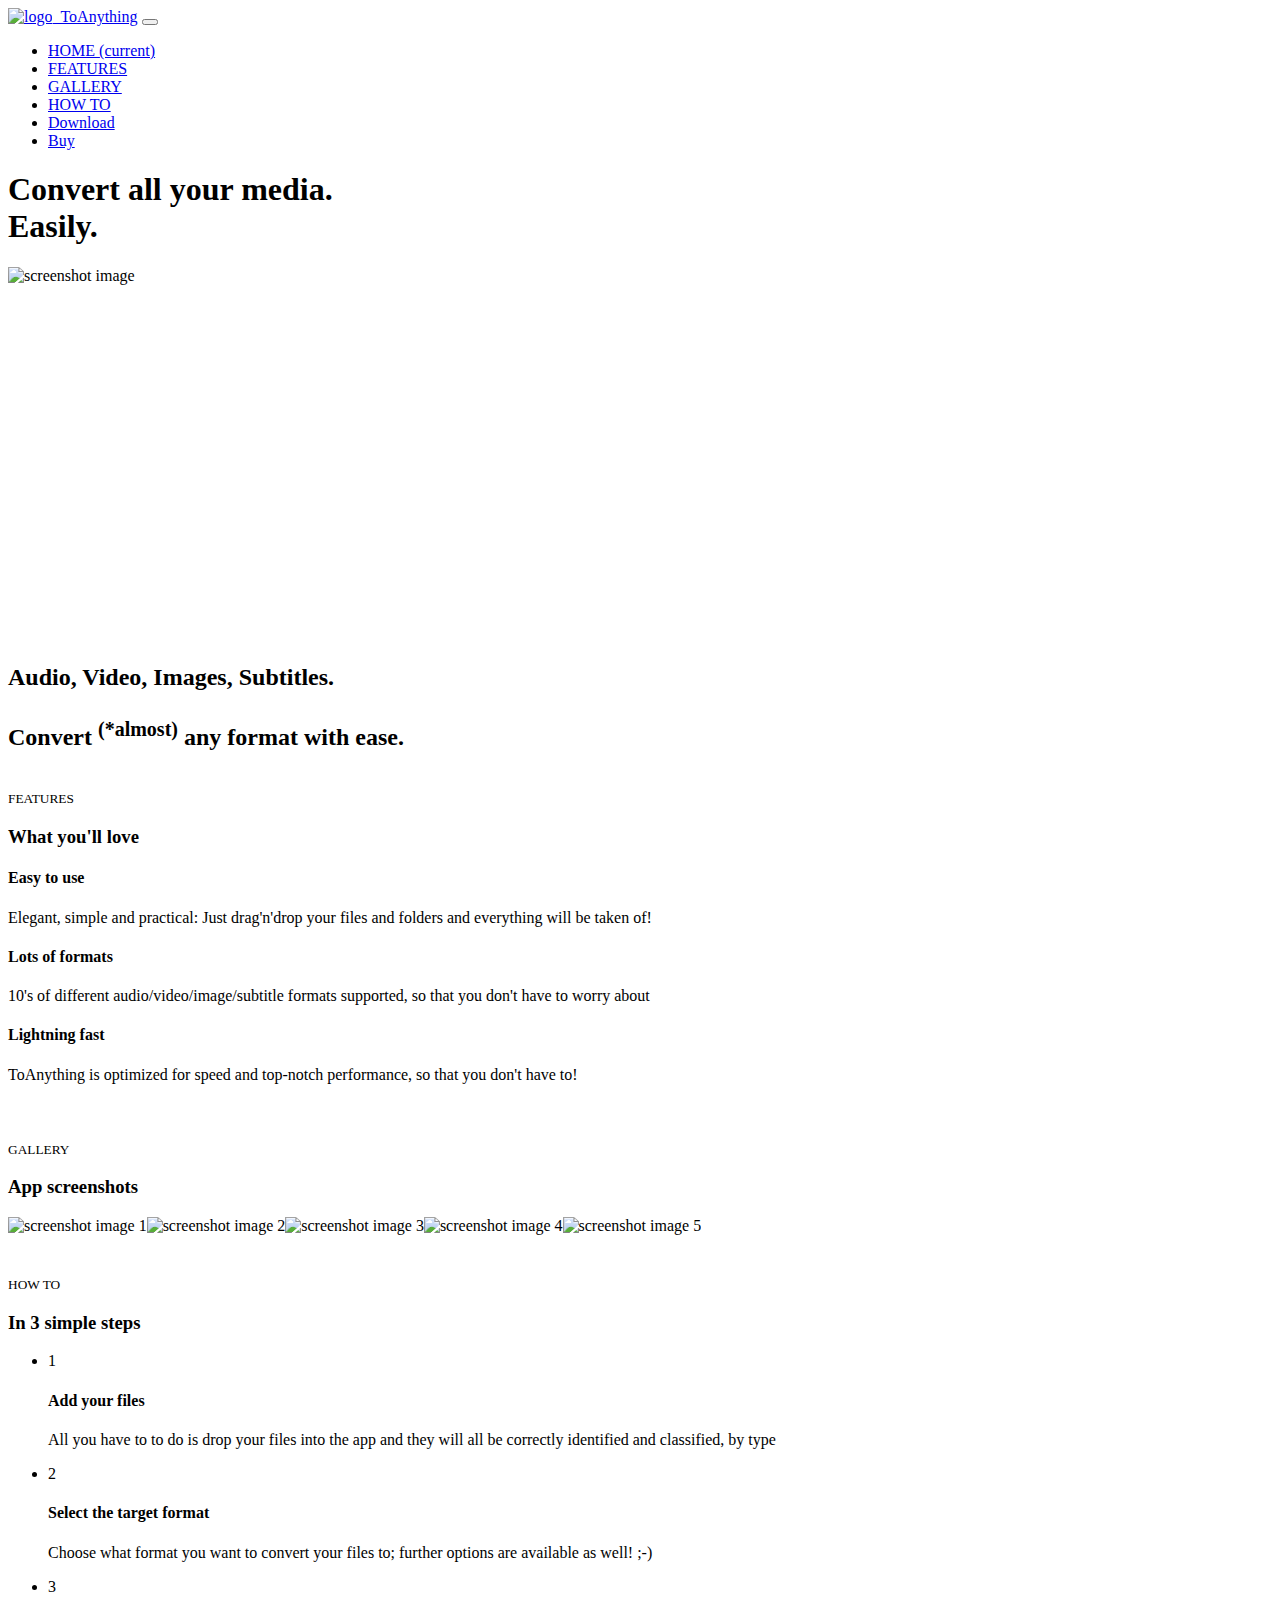
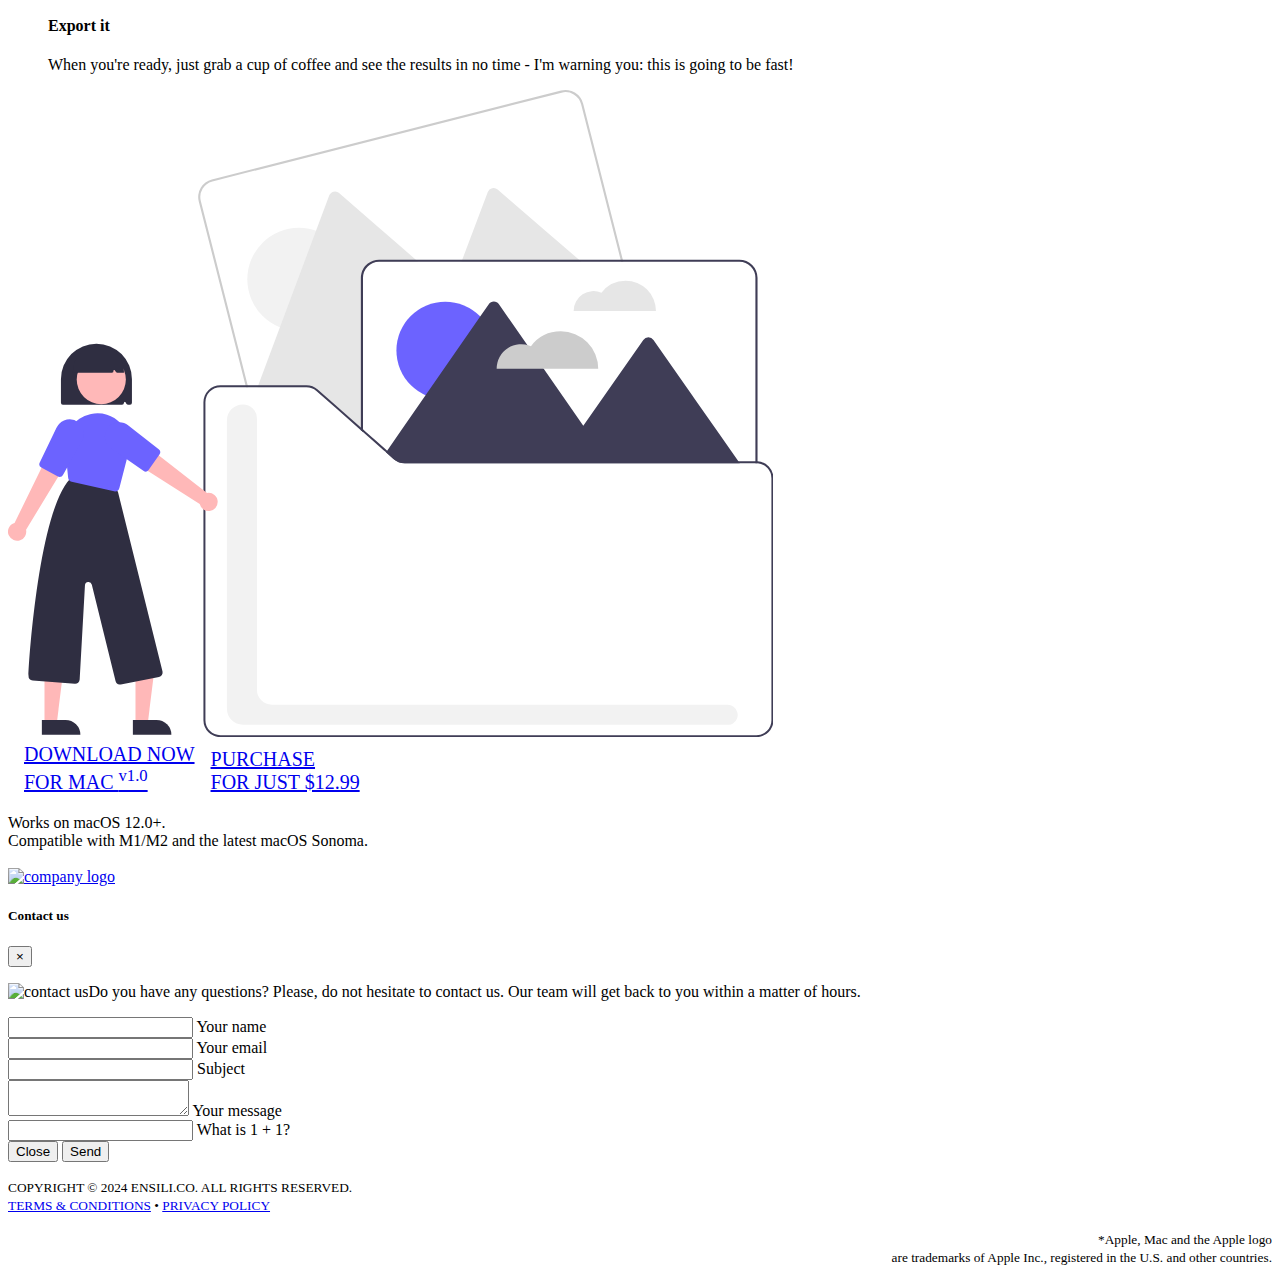
==== index.html @ 5aaa4fae "update" ====
<!doctype html><html lang="en"><title>ToAnything | Batch media converter for Mac</title><script type="application/ld+json">{
          "@context": "https://schema.org",
          "@type": "SoftwareApplication",
          "image": "https://toanything.app/images/logo.png",
          "name": "ToAnything",
          "operatingSystem": "macOS",
          "description" : "Batch media conversion for macOS, made easy.",
          "downloadURL" : "https://toanything.app/download",
          "applicationCategory": "UtilitiesApplication",
          "offers": {
            "@type": "Offer",
            "price": "12.99",
            "priceCurrency": "USD"
          }
        }</script><meta charset="utf-8"><meta name="viewport" content="width=device-width,initial-scale=1,shrink-to-fit=no"><meta name="description" content="Batch media conversion for macOS, made easy."><meta name="keywords" content="mac,media converter,audio converter,video converter,subtitle converter,macos"><link rel="canonical" href="https://toanything.app"><meta property="og:type" content="website"><meta property="og:url" content="https://toanything.app"><meta property="og:title" content="ToAnything | Batch media converter for Mac"><meta property="og:description" content="Batch media conversion for macOS, made easy."><meta property="og:image" content="https://toanything.app/images/thumbshot.png"><meta property="twitter:card" content="summary_large_image"><meta property="twitter:url" content="https://toanything.app"><meta property="twitter:title" content="ToAnything | Batch media converter for Mac"><meta property="twitter:description" content="Batch media conversion for macOS, made easy."><meta property="twitter:image" content="https://toanything.app/images/thumbshot.png"><link rel="apple-touch-icon" sizes="57x57" href="favico/apple-icon-57x57.png"><link rel="apple-touch-icon" sizes="60x60" href="favico/apple-icon-60x60.png"><link rel="apple-touch-icon" sizes="72x72" href="favico/apple-icon-72x72.png"><link rel="apple-touch-icon" sizes="76x76" href="favico/apple-icon-76x76.png"><link rel="apple-touch-icon" sizes="114x114" href="favico/apple-icon-114x114.png"><link rel="apple-touch-icon" sizes="120x120" href="favico/apple-icon-120x120.png"><link rel="apple-touch-icon" sizes="144x144" href="favico/apple-icon-144x144.png"><link rel="apple-touch-icon" sizes="152x152" href="favico/apple-icon-152x152.png"><link rel="apple-touch-icon" sizes="180x180" href="favico/apple-icon-180x180.png"><link rel="icon" type="image/png" sizes="192x192" href="favico/android-icon-192x192.png"><link rel="icon" type="image/png" sizes="32x32" href="favico/favicon-32x32.png"><link rel="icon" type="image/png" sizes="96x96" href="favico/favicon-96x96.png"><link rel="icon" type="image/png" sizes="16x16" href="favico/favicon-16x16.png"><link rel="manifest" href="manifest.json"><meta name="msapplication-TileColor" content="#ffffff"><meta name="msapplication-TileImage" content="favico/ms-icon-144x144.png"><meta name="theme-color" content="#ffffff"><link rel="dns-prefetch" href="//fonts.googleapis.com"><link href="https://fonts.googleapis.com/css?family=Rubik:300,400,500&display=swap" rel="stylesheet"><link href="https://cdn.jsdelivr.net/combine/npm/bootstrap@4.5.3/dist/css/bootstrap.min.css,npm/aos@2.3.4/dist/aos.css,gh/enSili-co/toanything@0.7/css/style.min.css" rel="stylesheet"><link href="https://cdn.jsdelivr.net/gh/enSili-co/toanything@0.7/css/themify-icons.css" rel="stylesheet"><style>.img-holder{padding-bottom:28.45%}.img-holder img{width:70.5%}</style><script async src="https://cdn.paddle.com/paddle/paddle.js" onload="Paddle.Setup({vendor:8559})"></script><script async src="https://www.googletagmanager.com/gtag/js?id=G-RWMY12FLNC"></script><script>function gtag(){dataLayer.push(arguments)}window.dataLayer=window.dataLayer||[],gtag("js",new Date),gtag("config","G-RWMY12FLNC")</script><body data-spy="scroll" data-target="#navbar" data-offset="50" data-aos-easing="ease-out-back" data-aos-duration="1000" data-aos-delay="0" data-aos-once="true"><div class="nav-menu fixed-top"><div class="container"><div class="row"><div class="col-md-12"><nav class="navbar navbar-dark navbar-expand-lg"><a class="navbar-brand" href="index.html"><img width="64" src="https://cdn.jsdelivr.net/gh/enSili-co/toanything@0.7/images/logo.png" class="img-fluid" alt="logo">&nbsp;&nbsp;ToAnything</a> <button class="navbar-toggler" type="button" data-toggle="collapse" data-target="#navbar" aria-controls="navbar" aria-expanded="false" aria-label="Toggle navigation"><span class="navbar-toggler-icon"></span></button><div class="collapse navbar-collapse" id="navbar"><ul class="navbar-nav ml-auto"><li class="nav-item"><a class="nav-link active" href="#home">HOME <span class="sr-only">(current)</span></a><li class="nav-item"><a class="nav-link" href="#features">FEATURES</a><li class="nav-item"><a class="nav-link" href="#gallery">GALLERY</a><li class="nav-item"><a class="nav-link" href="#how-to">HOW TO</a><li class="nav-item"><a href="/download" class="btn btn-outline-light my-3 my-sm-0 ml-lg-3">Download</a><li class="nav-item"><a class="btn btn-outline-light my-3 my-sm-0 ml-lg-3" target="_blank" href="NO">Buy</a></ul></div></nav></div></div></div></div><header class="bg-gradient" id="home"><div class="container mt-5 jumbo"><h1>Convert all your media.<br>Easily.</h1></div><div class="img-holder mt-3"><picture><source srcset="https://cdn.jsdelivr.net/gh/enSili-co/toanything@0.7/images/header.webp" type="image/webp"><source srcset="https://cdn.jsdelivr.net/gh/enSili-co/toanything@0.7/images/header.png" type="image/png"><img src="https://cdn.jsdelivr.net/gh/enSili-co/toanything@0.7/images/header.png" alt="screenshot image "></picture></div></header><div class="client-logos my-5 text-center"><div class="container text-center"><h2 class="middleman" data-aos="fade-down" data-aos-once="true" data-aos-duration="1200">Audio, Video, Images, Subtitles.<br><br>Convert <sup>(*almost)</sup> any format with ease.</h2><br><span class="ti-arrow-down gradient-fill" style="font-size:4em"></span></div></div><div class="section light-bg" id="features"><div class="container"><div class="section-title"><small>FEATURES</small><h3>What you'll love</h3></div><div class="row"><div class="col-12 col-lg-4"><div class="card features"><div class="card-body"><div class="media"><span class="ti-face-smile gradient-fill ti-3x mr-3"></span><div class="media-body"><h4 class="card-title">Easy to use</h4><p class="card-text">Elegant, simple and practical: Just drag'n'drop your files and folders and everything will be taken of!</div></div></div></div></div><div class="col-12 col-lg-4"><div class="card features"><div class="card-body"><div class="media"><span class="ti-palette gradient-fill ti-3x mr-3"></span><div class="media-body"><h4 class="card-title">Lots of formats</h4><p class="card-text">10's of different audio/video/image/subtitle formats supported, so that you don't have to worry about</div></div></div></div></div><div class="col-12 col-lg-4"><div class="card features"><div class="card-body"><div class="media"><span class="ti-export gradient-fill ti-3x mr-3"></span><div class="media-body"><h4 class="card-title">Lightning fast</h4><p class="card-text">ToAnything is optimized for speed and top-notch performance, so that you don't have to!</div></div></div></div></div></div></div></div><div class="section" id="gallery" style="padding:40px 0"><div class="container"><div class="section-title"><small>GALLERY</small><h3>App screenshots</h3></div><div class="img-gallery owl-carousel owl-theme"><picture><source srcset="https://cdn.jsdelivr.net/gh/enSili-co/toanything@0.7/images/screenshot1.webp" type="image/webp"><source srcset="https://cdn.jsdelivr.net/gh/enSili-co/toanything@0.7/images/screenshot1.png" type="image/png"><img loading="lazy" src="https://cdn.jsdelivr.net/gh/enSili-co/toanything@0.7/images/screenshot1.png" data-src="https://cdn.jsdelivr.net/gh/enSili-co/toanything@0.7/images/screenshot1.png" alt="screenshot image 1"></picture><picture><source srcset="https://cdn.jsdelivr.net/gh/enSili-co/toanything@0.7/images/screenshot2.webp" type="image/webp"><source srcset="https://cdn.jsdelivr.net/gh/enSili-co/toanything@0.7/images/screenshot2.png" type="image/png"><img loading="lazy" src="https://cdn.jsdelivr.net/gh/enSili-co/toanything@0.7/images/screenshot2.png" data-src="https://cdn.jsdelivr.net/gh/enSili-co/toanything@0.7/images/screenshot2.png" alt="screenshot image 2"></picture><picture><source srcset="https://cdn.jsdelivr.net/gh/enSili-co/toanything@0.7/images/screenshot3.webp" type="image/webp"><source srcset="https://cdn.jsdelivr.net/gh/enSili-co/toanything@0.7/images/screenshot3.png" type="image/png"><img loading="lazy" src="https://cdn.jsdelivr.net/gh/enSili-co/toanything@0.7/images/screenshot3.png" data-src="https://cdn.jsdelivr.net/gh/enSili-co/toanything@0.7/images/screenshot3.png" alt="screenshot image 3"></picture><picture><source srcset="https://cdn.jsdelivr.net/gh/enSili-co/toanything@0.7/images/screenshot4.webp" type="image/webp"><source srcset="https://cdn.jsdelivr.net/gh/enSili-co/toanything@0.7/images/screenshot4.png" type="image/png"><img loading="lazy" src="https://cdn.jsdelivr.net/gh/enSili-co/toanything@0.7/images/screenshot4.png" data-src="https://cdn.jsdelivr.net/gh/enSili-co/toanything@0.7/images/screenshot4.png" alt="screenshot image 4"></picture><picture><source srcset="https://cdn.jsdelivr.net/gh/enSili-co/toanything@0.7/images/screenshot5.webp" type="image/webp"><source srcset="https://cdn.jsdelivr.net/gh/enSili-co/toanything@0.7/images/screenshot5.png" type="image/png"><img loading="lazy" src="https://cdn.jsdelivr.net/gh/enSili-co/toanything@0.7/images/screenshot5.png" data-src="https://cdn.jsdelivr.net/gh/enSili-co/toanything@0.7/images/screenshot5.png" alt="screenshot image 5"></picture></div></div></div><div class="section light-bg" id="how-to" style="overflow-x:hidden"><div class="container"><div class="section-title"><small>HOW TO</small><h3>In 3 simple steps</h3></div><div class="row"><div class="col-md-8 d-flex align-items-center"><ul class="list-unstyled ui-steps"><li class="media" data-aos="fade-right" data-aos-once="true"><div class="circle-icon mr-4">1</div><div class="media-body"><h4 class="howtolist">Add your files</h4><p class="howtodescription">All you have to to do is drop your files into the app and they will all be correctly identified and classified, by type</div><li class="media my-4" data-aos="fade-left" data-aos-once="true"><div class="circle-icon mr-4">2</div><div class="media-body"><h4 class="howtolist">Select the target format</h4><p class="howtodescription">Choose what format you want to convert your files to; further options are available as well! ;-)</div><li class="media" data-aos="fade-right" data-aos-once="true"><div class="circle-icon mr-4">3</div><div class="media-body"><h4 class="howtolist">Export it</h4><p class="howtodescription">When you're ready, just grab a cup of coffee and see the results in no time - I'm warning you: this is going to be fast!</div></ul></div><div class="col-md-4 d-none d-sm-block"><svg xmlns="http://www.w3.org/2000/svg" data-name="Layer 1" width="765.43727" height="647.17292" viewBox="0 0 765.43727 647.17292" xmlns:xlink="http://www.w3.org/1999/xlink"><path d="M832.13856,296.07645l-13.04-51.28-18.33985-72.1-1.04-4.07v-.01l-7.25-28.51a18.1915,18.1915,0,0,0-22.08984-13.13l-48.18018,12.25-301.04,76.57a18.19159,18.19159,0,0,0-13.12989,22.09l10.39014,40.86,26.3999,103.79,9.93018,39.05.50976,2h2.2002l-.51026-2-9.48974-37.34v-.00994l-27.54-108.26-9.82031-38.61a16.06077,16.06077,0,0,1,11.59033-19.5l300.40967-76.41,48.80029-12.41a16.06072,16.06072,0,0,1,19.5,11.59l7.69971,30.26,1.04,4.11,17.82031,70.07,12.96973,51,.54,2.14h2.22022Z" transform="translate(-217.28137 -126.41354)" fill="#ccc"/><circle cx="290.8798" cy="189.32903" r="51.55746" fill="#f2f2f2"/><path d="M625.11854,296.07645l2.47021,2.14H588.3285a16.05763,16.05763,0,0,0-16.04,16.04V436.61649l-.56983,28.97-25.08984-22.44-2.3501.6-18.60009-16.41a14.96508,14.96508,0,0,0-9.91993-3.75H466.81873l.75-2,9.77979-26.13,55.45019-148.25,5.7002-15.23a6.1952,6.1952,0,0,1,9.85986-2.51l37.31006,32.37,21.96,19.06Z" transform="translate(-217.28137 -126.41354)" fill="#e6e6e6"/><path d="M788.35877,296.07645l2.48,2.14H670.69861l.81006-2.14,25.58985-67.55a6.19412,6.19412,0,0,1,9.84033-2.51l50.86963,43.78,2.93017,2.51Z" transform="translate(-217.28137 -126.41354)" fill="#e6e6e6"/><path d="M834.93013,317.06567A30.28061,30.28061,0,0,0,810.75,329.08913,19.93751,19.93751,0,0,0,782.9315,347.3982h82.33116A30.33247,30.33247,0,0,0,834.93013,317.06567Z" transform="translate(-217.28137 -126.41354)" fill="#e6e6e6"/><path d="M948.65858,296.07645H588.3285a18.22092,18.22092,0,0,0-17.63965,13.78v.01a18.134,18.134,0,0,0-.54,4.38995v152.3l1.16992,1.03.96973.86v-154.19a16.05763,16.05763,0,0,1,16.04-16.04H948.65858a16.051,16.051,0,0,1,16.04,16.04v185.33h1.02a10.38615,10.38615,0,0,1,1.12012.05v-185.38A18.20652,18.20652,0,0,0,948.65858,296.07645Z" transform="translate(-217.28137 -126.41354)" fill="#3f3d56"/><circle cx="437.28404" cy="260.53495" r="48.84677" fill="#6c63ff"/><path d="M949.05848,499.58646H614.02869a17.14841,17.14841,0,0,1-11.25-4.25l-7.52-6.63,1.14991-1.66,2.08007-3,90.29981-130.01,9.27-13.35a6.19679,6.19679,0,0,1,10.18017,0l28.18018,40.57v.01l16.58008,23.87,39.57959,56.98,60.03027-85.69a6.19713,6.19713,0,0,1,10.15967,0l38.51025,54.96,2.21,3.16,44.16993,63.04Z" transform="translate(-217.28137 -126.41354)" fill="#3f3d56"/><path d="M770.10068,367.71368a37.35918,37.35918,0,0,0-29.83262,14.83414,24.59823,24.59823,0,0,0-34.32153,22.58911h101.5774A37.42318,37.42318,0,0,0,770.10068,367.71368Z" transform="translate(-217.28137 -126.41354)" fill="#ccc"/><path d="M595.18885,485.96647l-12.43994-10.96-.03028-.01995-.04-.03-.02979-.03c-.39014-.28-.78027-.57-1.16016-.87006-.10009-.06994-.18994-.13995-.27978-.21-.05029-.04-.09033-.07-.14014-.11-.02-.01-.03027-.03-.05029-.04-.27979-.22-.56983-.45-.84961-.68-.14014-.1-.27-.21-.41016-.32-.37988-.31-.75976-.63-1.14013-.95-.39991-.34-.79981-.68-1.19971-1.03-.01025-.01-.03027-.02-.04-.03-.08008-.07-.15039-.14-.23-.2-.38037-.34-.76025-.68006-1.14014-1.04-.31982-.29-.64013-.59-.95019-.88-.29-.27-.58008-.54-.85987-.82995l-.06005-.06c-.21-.2-.41993-.41-.63965-.63-.21045-.2-.41016-.41-.61035-.62-.21-.2-.41016-.41-.6001-.62006l-.15967-.16-.05029-.05-1.92969-1.71v2.67l1.16992,1.03.96973.86,20.55029,18.12,1.92969,1.71.49023.43.46-.67.69-.99Zm298.65967,11.62c.03027.66.08008,1.33.12988,2h70.72021v-2Zm-298.65967-11.62-12.43994-10.96-.03028-.01995-.04-.03-.02979-.03c-.39014-.28-.78027-.57-1.16016-.87006-.10009-.06994-.18994-.13995-.27978-.21-.05029-.04-.09033-.07-.14014-.11-.02-.01-.03027-.03-.05029-.04-.27979-.22-.56983-.45-.84961-.68-.14014-.1-.27-.21-.41016-.32-.37988-.31-.75976-.63-1.14013-.95-.39991-.34-.79981-.68-1.19971-1.03-.01025-.01-.03027-.02-.04-.03-.08008-.07-.15039-.14-.23-.2-.38037-.34-.76025-.68006-1.14014-1.04-.31982-.29-.64013-.59-.95019-.88-.29-.27-.58008-.54-.85987-.82995l-.06005-.06c-.21-.2-.41993-.41-.63965-.63-.21045-.2-.41016-.41-.61035-.62-.21-.2-.41016-.41-.6001-.62006l-.15967-.16-.05029-.05-1.92969-1.71v2.67l1.16992,1.03.96973.86,20.55029,18.12,1.92969,1.71.49023.43.46-.67.69-.99Zm352.46973,11.62H893.84852c.03027.66.08008,1.33.12988,2h55.08008Zm-352.46973-11.62-12.43994-10.96-.03028-.01995-.04-.03-.02979-.03c-.39014-.28-.78027-.57-1.16016-.87006-.10009-.06994-.18994-.13995-.27978-.21-.05029-.04-.09033-.07-.14014-.11-.02-.01-.03027-.03-.05029-.04-.27979-.22-.56983-.45-.84961-.68-.14014-.1-.27-.21-.41016-.32-.37988-.31-.75976-.63-1.14013-.95-.39991-.34-.79981-.68-1.19971-1.03-.01025-.01-.03027-.02-.04-.03-.08008-.07-.15039-.14-.23-.2-.38037-.34-.76025-.68006-1.14014-1.04-.31982-.29-.64013-.59-.95019-.88-.29-.27-.58008-.54-.85987-.82995l-.06005-.06c-.21-.2-.41993-.41-.63965-.63-.21045-.2-.41016-.41-.61035-.62-.21-.2-.41016-.41-.6001-.62006l-.15967-.16-.05029-.05-1.92969-1.71v2.67l1.16992,1.03.96973.86,20.55029,18.12,1.92969,1.71.49023.43.46-.67.69-.99Zm-48.56006-42.82-19.62988-17.31a16.97377,16.97377,0,0,0-11.24024-4.25H456.94861l.51026,2h58.2998a14.96508,14.96508,0,0,1,9.91993,3.75l18.60009,16.41,25.87012,22.81v-2.67Zm420.21,54.48c-.37012-.03-.74023-.04-1.12012-.04H614.02869a14.94465,14.94465,0,0,1-9.31006-3.24c-.21-.16-.41015-.33-.60986-.51l-6.98-6.16-.72021-.63-1.21973-1.08-12.43994-10.96-.03028-.01995-.04-.03-.02979-.03-8.31006-7.34-2.05029-1.81-.15967-.13-.05029-.05-1.92969-1.71-23.52-20.74-19.62988-17.31a16.97377,16.97377,0,0,0-11.24024-4.25h-86.04a17.02412,17.02412,0,0,0-17,17v318a17.02411,17.02411,0,0,0,17,17h536a17.0241,17.0241,0,0,0,17-17v-242A17.02788,17.02788,0,0,0,966.83875,497.62644Zm13.87988,258.96a15.01828,15.01828,0,0,1-15,15h-536a15.01828,15.01828,0,0,1-15-15v-318a15.01828,15.01828,0,0,1,15-15h86.04a14.96508,14.96508,0,0,1,9.91993,3.75l18.60009,16.41,25.87012,22.81,1.16992,1.03.96973.86,20.55029,18.12,1.92969,1.71.49023.43,7.52,6.63a17.14841,17.14841,0,0,0,11.25,4.25H965.71863a10.38615,10.38615,0,0,1,1.12012.05,15.01154,15.01154,0,0,1,13.87988,14.95Zm-385.52978-270.62-12.43994-10.96-.03028-.01995-.04-.03-.02979-.03c-.39014-.28-.78027-.57-1.16016-.87006-.10009-.06994-.18994-.13995-.27978-.21-.05029-.04-.09033-.07-.14014-.11-.02-.01-.03027-.03-.05029-.04-.27979-.22-.56983-.45-.84961-.68-.14014-.1-.27-.21-.41016-.32-.37988-.31-.75976-.63-1.14013-.95-.39991-.34-.79981-.68-1.19971-1.03-.01025-.01-.03027-.02-.04-.03-.08008-.07-.15039-.14-.23-.2-.38037-.34-.76025-.68006-1.14014-1.04-.31982-.29-.64013-.59-.95019-.88-.29-.27-.58008-.54-.85987-.82995l-.06005-.06c-.21-.2-.41993-.41-.63965-.63-.21045-.2-.41016-.41-.61035-.62-.21-.2-.41016-.41-.6001-.62006l-.15967-.16-.05029-.05-1.92969-1.71v2.67l1.16992,1.03.96973.86,20.55029,18.12,1.92969,1.71.49023.43.46-.67.69-.99Zm298.65967,11.62c.03027.66.08008,1.33.12988,2h70.72021v-2Zm-298.65967-11.62-12.43994-10.96-.03028-.01995-.04-.03-.02979-.03c-.39014-.28-.78027-.57-1.16016-.87006-.10009-.06994-.18994-.13995-.27978-.21-.05029-.04-.09033-.07-.14014-.11-.02-.01-.03027-.03-.05029-.04-.27979-.22-.56983-.45-.84961-.68-.14014-.1-.27-.21-.41016-.32-.37988-.31-.75976-.63-1.14013-.95-.39991-.34-.79981-.68-1.19971-1.03-.01025-.01-.03027-.02-.04-.03-.08008-.07-.15039-.14-.23-.2-.38037-.34-.76025-.68006-1.14014-1.04-.31982-.29-.64013-.59-.95019-.88-.29-.27-.58008-.54-.85987-.82995l-.06005-.06c-.21-.2-.41993-.41-.63965-.63-.21045-.2-.41016-.41-.61035-.62-.21-.2-.41016-.41-.6001-.62006l-.15967-.16-.05029-.05-1.92969-1.71v2.67l1.16992,1.03.96973.86,20.55029,18.12,1.92969,1.71.49023.43.46-.67.69-.99Zm0,0-12.43994-10.96-.03028-.01995-.04-.03-.02979-.03c-.39014-.28-.78027-.57-1.16016-.87006-.10009-.06994-.18994-.13995-.27978-.21-.05029-.04-.09033-.07-.14014-.11-.02-.01-.03027-.03-.05029-.04-.27979-.22-.56983-.45-.84961-.68-.14014-.1-.27-.21-.41016-.32-.37988-.31-.75976-.63-1.14013-.95-.39991-.34-.79981-.68-1.19971-1.03-.01025-.01-.03027-.02-.04-.03-.08008-.07-.15039-.14-.23-.2-.38037-.34-.76025-.68006-1.14014-1.04-.31982-.29-.64013-.59-.95019-.88-.29-.27-.58008-.54-.85987-.82995l-.06005-.06c-.21-.2-.41993-.41-.63965-.63-.21045-.2-.41016-.41-.61035-.62-.21-.2-.41016-.41-.6001-.62006l-.15967-.16-.05029-.05-1.92969-1.71v2.67l1.16992,1.03.96973.86,20.55029,18.12,1.92969,1.71.49023.43.46-.67.69-.99Zm352.46973,11.62H893.84852c.03027.66.08008,1.33.12988,2h55.08008Z" transform="translate(-217.28137 -126.41354)" fill="#3f3d56"/><path d="M270.21863,439.18607V415.58646a35.5,35.5,0,0,1,71,0v23.59961a1.90257,1.90257,0,0,1-1.90039,1.90039h-2.13379a1.90234,1.90234,0,0,1-1.73657-1.12891l-.50586-1.13769a.90063.90063,0,0,0-1.72339.36621,1.90257,1.90257,0,0,1-1.90039,1.90039H272.119A1.90258,1.90258,0,0,1,270.21863,439.18607Z" transform="translate(-217.28137 -126.41354)" fill="#2f2e41"/><polygon points="127.488 633.487 139.748 633.487 145.58 586.199 127.486 586.2 127.488 633.487" fill="#ffb8b8"/><path d="M342.14225,756.39728H380.673a0,0,0,0,1,0,0v14.88687a0,0,0,0,1,0,0H357.0291a14.88686,14.88686,0,0,1-14.88686-14.88686v0A0,0,0,0,1,342.14225,756.39728Z" transform="translate(505.56872 1401.2514) rotate(179.99738)" fill="#2f2e41"/><polygon points="36.488 633.487 48.748 633.487 54.58 586.199 36.486 586.2 36.488 633.487" fill="#ffb8b8"/><path d="M251.14225,756.39728H289.673a0,0,0,0,1,0,0v14.88687a0,0,0,0,1,0,0H266.0291a14.88686,14.88686,0,0,1-14.88686-14.88686v0a0,0,0,0,1,0,0Z" transform="translate(323.56872 1401.25555) rotate(179.99738)" fill="#2f2e41"/><path d="M324.82215,717.50345l-23.70532-96.35058a3.5,3.5,0,0,0-6.89307.6416l-5.27685,94.23047a4.4998,4.4998,0,0,1-4.85181,4.23242l-42.14771-3.37109a4.4965,4.4965,0,0,1-4.13964-4.60059c.55493-20.73242,11.167-165.373,41.43481-196.99023a4.48253,4.48253,0,0,1,4.17407-1.24122l40.42041,11.001a4.51181,4.51181,0,0,1,3.428,3.39551l44.53467,179.50976a4.49984,4.49984,0,0,1-3.52564,5.40723l-38.21777,7.47656a4.49311,4.49311,0,0,1-5.23413-3.34082Z" transform="translate(-217.28137 -126.41354)" fill="#2f2e41"/><circle cx="93.28766" cy="289.59024" r="24.56103" fill="#ffb8b8"/><path d="M323.32874,527.72611l-42.40552-9.51953a4.494,4.494,0,0,1-3.4917-3.93946l-2.94946-29.22558a32.01247,32.01247,0,0,1,24.89038-34.502q.51049-.1128,1.01978-.21875h.00024a31.4633,31.4633,0,0,1,29.344,9.19921,32.00291,32.00291,0,0,1,7.8916,30.2627l-8.95655,34.67773a4.47751,4.47751,0,0,1-4.34008,3.377A4.5944,4.5944,0,0,1,323.32874,527.72611Z" transform="translate(-217.28137 -126.41354)" fill="#6c63ff"/><path d="M218.19174,572.04011a9.07777,9.07777,0,0,1,5.64894-12.72182l30.69314-62.72552,15.83345,11.7907-35.034,57.7625a9.12691,9.12691,0,0,1-17.14157,5.89414Z" transform="translate(-217.28137 -126.41354)" fill="#ffb8b8"/><path d="M426.98517,538.28008a9.07768,9.07768,0,0,0-10.67255-8.936l-55.17218-42.80877-9.02616,17.557,56.88493,36.4416a9.12692,9.12692,0,0,0,17.986-2.25381Z" transform="translate(-217.28137 -126.41354)" fill="#ffb8b8"/><path d="M269.00545,513.40052a3.70491,3.70491,0,0,1-1.7854-.459L250.599,503.80579a3.72282,3.72282,0,0,1-1.56152-4.877l16.74218-34.791a14.7397,14.7397,0,0,1,7.48731-7.29883,14.3368,14.3368,0,0,1,14.51855,1.99122,13.67253,13.67253,0,0,1,3.74732,4.54492,14.2798,14.2798,0,0,1-.1626,13.59765l-19.09937,34.50879A3.73029,3.73029,0,0,1,269.00545,513.40052Z" transform="translate(-217.28137 -126.41354)" fill="#6c63ff"/><path d="M352.66684,507.27182l-32.34064-22.5771a14.27982,14.27982,0,0,1-6.132-12.13761,13.67257,13.67257,0,0,1,1.3639-5.73048,14.33678,14.33678,0,0,1,12.15947-8.17928,14.7397,14.7397,0,0,1,9.93588,3.25746L368.00186,485.773a3.72283,3.72283,0,0,1,.74487,5.06638l-10.90214,15.51986a3.72688,3.72688,0,0,1-5.17775.91258Z" transform="translate(-217.28137 -126.41354)" fill="#6c63ff"/><path d="M282.21863,407.58646a25.5,25.5,0,0,1,51,0v1.5h-6.60205a1.69326,1.69326,0,0,1-1.37475-.707l-1.199-1.67773a.6893.6893,0,0,0-1.24536.48535,1.68915,1.68915,0,0,1-1.67651,1.89941H282.21863Z" transform="translate(-217.28137 -126.41354)" fill="#2f2e41"/><path d="M938.2992,761.08646H452.13807A15.93753,15.93753,0,0,1,436.21863,745.167V456.73587a15.93753,15.93753,0,0,1,15.91944-15.91943A14.09637,14.09637,0,0,1,466.21863,454.897v271.27a14.93639,14.93639,0,0,0,14.91944,14.91943H936.65735a10.12544,10.12544,0,0,1,9.91529,7.5874,9.72,9.72,0,0,1-4.30689,11.18457A7.595,7.595,0,0,1,938.2992,761.08646Z" transform="translate(-217.28137 -126.41354)" fill="#f2f2f2"/></svg></div></div></div></div><div class="section bg-gradient" style="padding:2px 0!important"><div class="container"><div class="call-to-action"><div class="my-4"><a href="/download" class="btn btn-light magicbutton" style="display:inline-flex"><i class="ti-apple ti-4x" style="margin-right:1rem;vertical-align:text-bottom"></i><div style="text-align:left;font-size:1.25em"><span class="upper">DOWNLOAD NOW</span><br><span class="lower">FOR MAC&nbsp;<sup>v1.0</sup></span></div></a><a class="btn btn-light magicbutton" style="display:inline-flex" target="_blank" href="NO"><i class="ti-shopping-cart ti-4x" style="margin-right:1rem;vertical-align:text-bottom"></i><div style="text-align:left;font-size:1.25em"><span class="upper">PURCHASE</span><br><span class="lower">FOR JUST $12.99</span></div></a></div><p class="text-primary">Works on macOS 12.0+.<br>Compatible with M1/M2 and the latest macOS Sonoma.</div></div></div><div class="light-bg py-5" id="contactbar"><div class="container"><div class="row"><div class="col-lg-6 text-center text-lg-left"><a href="https://ensili.co"><picture><source srcset="https://cdn.jsdelivr.net/gh/enSili-co/toanything@0.7/images/ensilico.webp" type="image/webp"><source srcset="https://cdn.jsdelivr.net/gh/enSili-co/toanything@0.7/images/ensilico.png" type="image/png"><img width="200" src="https://cdn.jsdelivr.net/gh/enSili-co/toanything@0.7/images/ensilico.png" alt="company logo"></picture></a></div><div class="col-lg-6"><div class="social-icons"><a href="https://twitter.com/ensili_co" rel="noreferrer" aria-label="Twitter" target="_blank" class="twitter"><span class="ti-twitter-alt"></span></a> <a href="https://github.com/enSili-co/toanything" rel="noreferrer" aria-label="GitHub" target="_blank" class="github"><span class="ti-github"></span></a></div></div></div></div></div><div id="contact" class="modal fade" tabindex="-1"><div class="modal-dialog modal-dialog-centered modal-dialog-scrollable"><div class="modal-content"><div class="modal-header"><h5 class="modal-title" style="font-weight:600">Contact us</h5><button type="button" class="close" data-dismiss="modal" aria-label="Close"><span aria-hidden="true">&times;</span></button></div><div class="modal-body"><p class="text-left w-responsive mx-auto mb-5"><picture><source srcset="https://cdn.jsdelivr.net/gh/enSili-co/toanything@0.7/images/contactus.webp" type="image/webp"><source srcset="https://cdn.jsdelivr.net/gh/enSili-co/toanything@0.7/images/contactus.png" type="image/png"><img loading="lazy" class="float-left" width="50%" src="https://cdn.jsdelivr.net/gh/enSili-co/toanything@0.7/images/contactus.png" data-src="https://cdn.jsdelivr.net/gh/enSili-co/toanything@0.7/images/contactus.png" alt="contact us"></picture>Do you have any questions? Please, do not hesitate to contact us. Our team will get back to you within a matter of hours.<div class="row"><div class="col-md-12"><form id="coform" name="coform" action="#" method="POST"><div class="row"><div class="col-md-6"><div class="md-form mb-0"><input id="name" name="name" class="form-control"> <label for="name" class="">Your name</label></div></div><div class="col-md-6"><div class="md-form mb-0"><input id="email" name="email" class="form-control"> <label for="email" class="">Your email</label></div></div></div><div class="row"><div class="col-md-12"><div class="md-form mb-0"><input id="subject" name="subject" class="form-control"> <label for="subject" class="">Subject</label></div></div></div><div class="row"><div class="col-md-12"><div class="md-form"><textarea type="text" id="message" name="message" rows="2" class="form-control md-textarea"></textarea> <label for="message">Your message</label></div></div></div><div class="row"><div class="col-md-12"><div class="md-form mb-0"><input id="whatis" name="whatis" class="form-control"> <label id="whatis-label" for="whatis" class="">What is</label></div></div></div></form></div></div></div><div class="modal-footer"><button type="button" class="btn btn-secondary" data-dismiss="modal">Close</button> <button id="sendButton" type="button" class="btn btn-primary" onclick="sendEmail()">Send</button>&nbsp;<span id="sending" class="rotating"><i class="ti-reload"></i></span><span id="sent"><i class="ti-check"></i></span></div></div></div></div><script>window.addEventListener("load",function(n){window.num1=Math.floor(3*Math.random())+1,window.num2=Math.floor(3*Math.random())+1,document.getElementById("whatis-label").textContent=`What is ${num1} + ${num2}?`,window.numSum=window.num1+window.num2}),window.sendEmail=function(){window.numSum==parseInt($("#whatis").val())?($("#whatis").removeClass("has-error"),$("#sending").css("display","inline-block"),$("#sendButton").css("display","none"),$.ajax({type:"post",url:"liam.php",data:$("form").serialize()+"&validated=1",success:function(){$("#sending").css("display","none"),$("#sent").css("display","inline-block")}})):$("#whatis").addClass("has-error")}</script><footer class="my-5 text-center"><div class="container" style="text-align:left"><div class="row"><div class="col-lg-6"><p class="mb-2 copyrightable"><small>COPYRIGHT © 2024 ENSILI.CO. ALL RIGHTS RESERVED.<br><a href="/tos.html">TERMS &amp; CONDITIONS</a> &bull; <a href="/privacy.html">PRIVACY POLICY</a></small></div><div class="col-lg-6 trademarks" style="text-align:right"><small>*Apple, Mac and the Apple logo<br>are trademarks of Apple Inc., registered in the U.S. and other countries.</small></div></div></div></footer><script src="https://cdn.jsdelivr.net/combine/npm/jquery@3.5.1/dist/jquery.min.js,npm/bootstrap@4.5.3/dist/js/bootstrap.bundle.min.js,npm/owl.carousel@2.3.4/dist/owl.carousel.min.js,npm/aos@2.3.4/dist/aos.min.js,gh/enSili-co/toanything@0.7/js/script.min.js" crossorigin="anonymous"></script><script>function doBuy(){}</script>
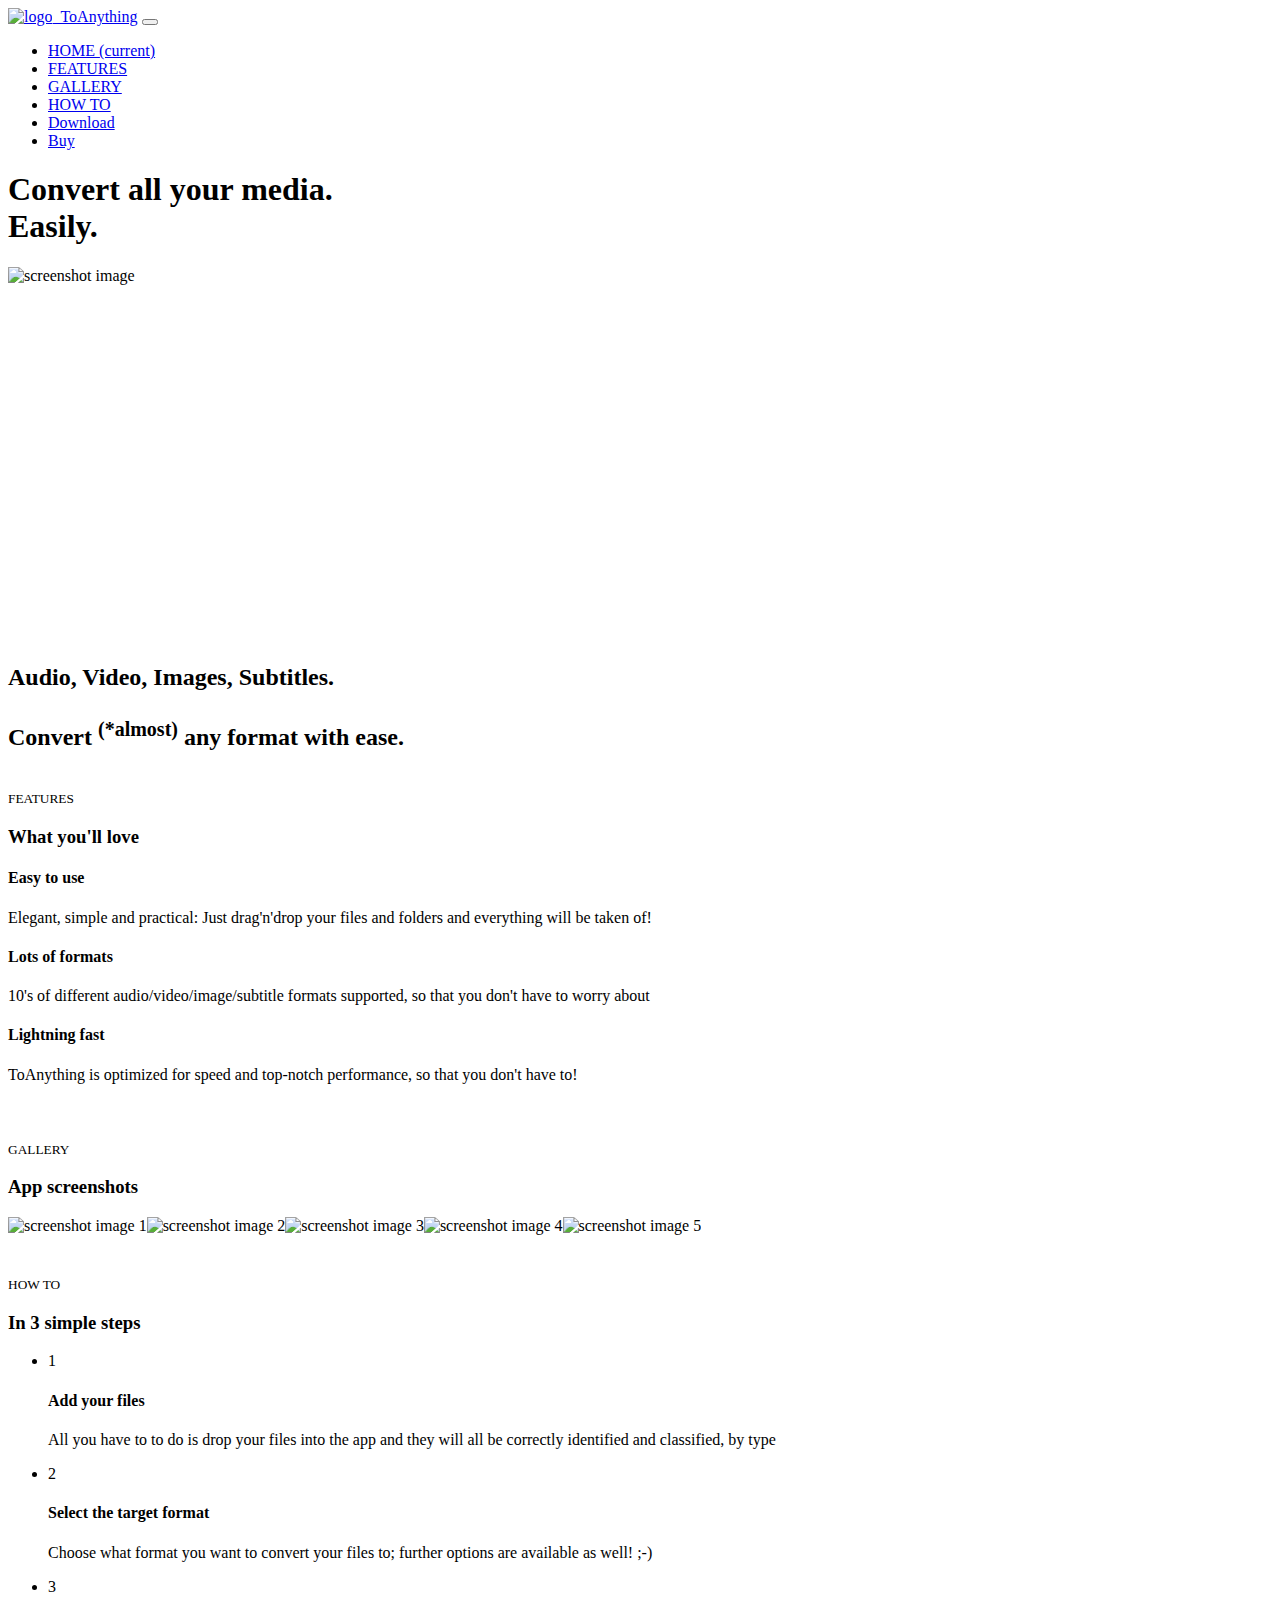
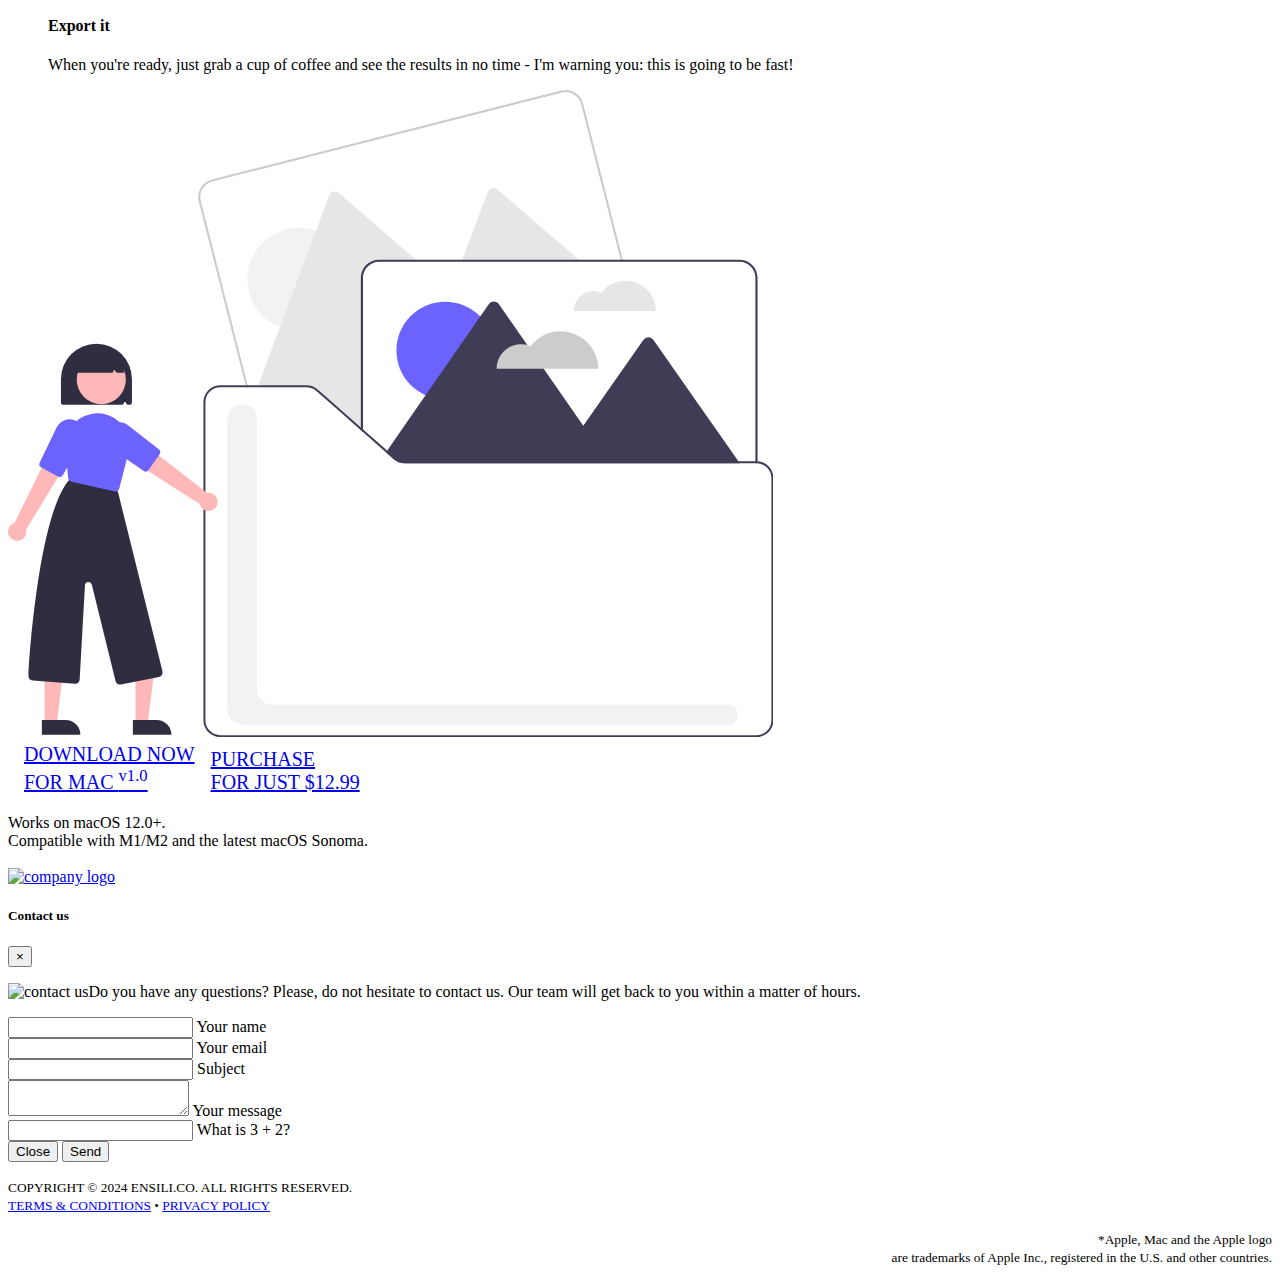
==== commit e7ffc675: "update" ====
--- a/index.html
+++ b/index.html
@@ -12,4 +12,4 @@
             "price": "12.99",
             "priceCurrency": "USD"
           }
-        }</script><meta charset="utf-8"><meta name="viewport" content="width=device-width,initial-scale=1,shrink-to-fit=no"><meta name="description" content="Batch media conversion for macOS, made easy."><meta name="keywords" content="mac,media converter,audio converter,video converter,subtitle converter,macos"><link rel="canonical" href="https://toanything.app"><meta property="og:type" content="website"><meta property="og:url" content="https://toanything.app"><meta property="og:title" content="ToAnything | Batch media converter for Mac"><meta property="og:description" content="Batch media conversion for macOS, made easy."><meta property="og:image" content="https://toanything.app/images/thumbshot.png"><meta property="twitter:card" content="summary_large_image"><meta property="twitter:url" content="https://toanything.app"><meta property="twitter:title" content="ToAnything | Batch media converter for Mac"><meta property="twitter:description" content="Batch media conversion for macOS, made easy."><meta property="twitter:image" content="https://toanything.app/images/thumbshot.png"><link rel="apple-touch-icon" sizes="57x57" href="favico/apple-icon-57x57.png"><link rel="apple-touch-icon" sizes="60x60" href="favico/apple-icon-60x60.png"><link rel="apple-touch-icon" sizes="72x72" href="favico/apple-icon-72x72.png"><link rel="apple-touch-icon" sizes="76x76" href="favico/apple-icon-76x76.png"><link rel="apple-touch-icon" sizes="114x114" href="favico/apple-icon-114x114.png"><link rel="apple-touch-icon" sizes="120x120" href="favico/apple-icon-120x120.png"><link rel="apple-touch-icon" sizes="144x144" href="favico/apple-icon-144x144.png"><link rel="apple-touch-icon" sizes="152x152" href="favico/apple-icon-152x152.png"><link rel="apple-touch-icon" sizes="180x180" href="favico/apple-icon-180x180.png"><link rel="icon" type="image/png" sizes="192x192" href="favico/android-icon-192x192.png"><link rel="icon" type="image/png" sizes="32x32" href="favico/favicon-32x32.png"><link rel="icon" type="image/png" sizes="96x96" href="favico/favicon-96x96.png"><link rel="icon" type="image/png" sizes="16x16" href="favico/favicon-16x16.png"><link rel="manifest" href="manifest.json"><meta name="msapplication-TileColor" content="#ffffff"><meta name="msapplication-TileImage" content="favico/ms-icon-144x144.png"><meta name="theme-color" content="#ffffff"><link rel="dns-prefetch" href="//fonts.googleapis.com"><link href="https://fonts.googleapis.com/css?family=Rubik:300,400,500&display=swap" rel="stylesheet"><link href="https://cdn.jsdelivr.net/combine/npm/bootstrap@4.5.3/dist/css/bootstrap.min.css,npm/aos@2.3.4/dist/aos.css,gh/enSili-co/toanything@0.7/css/style.min.css" rel="stylesheet"><link href="https://cdn.jsdelivr.net/gh/enSili-co/toanything@0.7/css/themify-icons.css" rel="stylesheet"><style>.img-holder{padding-bottom:28.45%}.img-holder img{width:70.5%}</style><script async src="https://cdn.paddle.com/paddle/paddle.js" onload="Paddle.Setup({vendor:8559})"></script><script async src="https://www.googletagmanager.com/gtag/js?id=G-RWMY12FLNC"></script><script>function gtag(){dataLayer.push(arguments)}window.dataLayer=window.dataLayer||[],gtag("js",new Date),gtag("config","G-RWMY12FLNC")</script><body data-spy="scroll" data-target="#navbar" data-offset="50" data-aos-easing="ease-out-back" data-aos-duration="1000" data-aos-delay="0" data-aos-once="true"><div class="nav-menu fixed-top"><div class="container"><div class="row"><div class="col-md-12"><nav class="navbar navbar-dark navbar-expand-lg"><a class="navbar-brand" href="index.html"><img width="64" src="https://cdn.jsdelivr.net/gh/enSili-co/toanything@0.7/images/logo.png" class="img-fluid" alt="logo">&nbsp;&nbsp;ToAnything</a> <button class="navbar-toggler" type="button" data-toggle="collapse" data-target="#navbar" aria-controls="navbar" aria-expanded="false" aria-label="Toggle navigation"><span class="navbar-toggler-icon"></span></button><div class="collapse navbar-collapse" id="navbar"><ul class="navbar-nav ml-auto"><li class="nav-item"><a class="nav-link active" href="#home">HOME <span class="sr-only">(current)</span></a><li class="nav-item"><a class="nav-link" href="#features">FEATURES</a><li class="nav-item"><a class="nav-link" href="#gallery">GALLERY</a><li class="nav-item"><a class="nav-link" href="#how-to">HOW TO</a><li class="nav-item"><a href="/download" class="btn btn-outline-light my-3 my-sm-0 ml-lg-3">Download</a><li class="nav-item"><a class="btn btn-outline-light my-3 my-sm-0 ml-lg-3" target="_blank" href="NO">Buy</a></ul></div></nav></div></div></div></div><header class="bg-gradient" id="home"><div class="container mt-5 jumbo"><h1>Convert all your media.<br>Easily.</h1></div><div class="img-holder mt-3"><picture><source srcset="https://cdn.jsdelivr.net/gh/enSili-co/toanything@0.7/images/header.webp" type="image/webp"><source srcset="https://cdn.jsdelivr.net/gh/enSili-co/toanything@0.7/images/header.png" type="image/png"><img src="https://cdn.jsdelivr.net/gh/enSili-co/toanything@0.7/images/header.png" alt="screenshot image "></picture></div></header><div class="client-logos my-5 text-center"><div class="container text-center"><h2 class="middleman" data-aos="fade-down" data-aos-once="true" data-aos-duration="1200">Audio, Video, Images, Subtitles.<br><br>Convert <sup>(*almost)</sup> any format with ease.</h2><br><span class="ti-arrow-down gradient-fill" style="font-size:4em"></span></div></div><div class="section light-bg" id="features"><div class="container"><div class="section-title"><small>FEATURES</small><h3>What you'll love</h3></div><div class="row"><div class="col-12 col-lg-4"><div class="card features"><div class="card-body"><div class="media"><span class="ti-face-smile gradient-fill ti-3x mr-3"></span><div class="media-body"><h4 class="card-title">Easy to use</h4><p class="card-text">Elegant, simple and practical: Just drag'n'drop your files and folders and everything will be taken of!</div></div></div></div></div><div class="col-12 col-lg-4"><div class="card features"><div class="card-body"><div class="media"><span class="ti-palette gradient-fill ti-3x mr-3"></span><div class="media-body"><h4 class="card-title">Lots of formats</h4><p class="card-text">10's of different audio/video/image/subtitle formats supported, so that you don't have to worry about</div></div></div></div></div><div class="col-12 col-lg-4"><div class="card features"><div class="card-body"><div class="media"><span class="ti-export gradient-fill ti-3x mr-3"></span><div class="media-body"><h4 class="card-title">Lightning fast</h4><p class="card-text">ToAnything is optimized for speed and top-notch performance, so that you don't have to!</div></div></div></div></div></div></div></div><div class="section" id="gallery" style="padding:40px 0"><div class="container"><div class="section-title"><small>GALLERY</small><h3>App screenshots</h3></div><div class="img-gallery owl-carousel owl-theme"><picture><source srcset="https://cdn.jsdelivr.net/gh/enSili-co/toanything@0.7/images/screenshot1.webp" type="image/webp"><source srcset="https://cdn.jsdelivr.net/gh/enSili-co/toanything@0.7/images/screenshot1.png" type="image/png"><img loading="lazy" src="https://cdn.jsdelivr.net/gh/enSili-co/toanything@0.7/images/screenshot1.png" data-src="https://cdn.jsdelivr.net/gh/enSili-co/toanything@0.7/images/screenshot1.png" alt="screenshot image 1"></picture><picture><source srcset="https://cdn.jsdelivr.net/gh/enSili-co/toanything@0.7/images/screenshot2.webp" type="image/webp"><source srcset="https://cdn.jsdelivr.net/gh/enSili-co/toanything@0.7/images/screenshot2.png" type="image/png"><img loading="lazy" src="https://cdn.jsdelivr.net/gh/enSili-co/toanything@0.7/images/screenshot2.png" data-src="https://cdn.jsdelivr.net/gh/enSili-co/toanything@0.7/images/screenshot2.png" alt="screenshot image 2"></picture><picture><source srcset="https://cdn.jsdelivr.net/gh/enSili-co/toanything@0.7/images/screenshot3.webp" type="image/webp"><source srcset="https://cdn.jsdelivr.net/gh/enSili-co/toanything@0.7/images/screenshot3.png" type="image/png"><img loading="lazy" src="https://cdn.jsdelivr.net/gh/enSili-co/toanything@0.7/images/screenshot3.png" data-src="https://cdn.jsdelivr.net/gh/enSili-co/toanything@0.7/images/screenshot3.png" alt="screenshot image 3"></picture><picture><source srcset="https://cdn.jsdelivr.net/gh/enSili-co/toanything@0.7/images/screenshot4.webp" type="image/webp"><source srcset="https://cdn.jsdelivr.net/gh/enSili-co/toanything@0.7/images/screenshot4.png" type="image/png"><img loading="lazy" src="https://cdn.jsdelivr.net/gh/enSili-co/toanything@0.7/images/screenshot4.png" data-src="https://cdn.jsdelivr.net/gh/enSili-co/toanything@0.7/images/screenshot4.png" alt="screenshot image 4"></picture><picture><source srcset="https://cdn.jsdelivr.net/gh/enSili-co/toanything@0.7/images/screenshot5.webp" type="image/webp"><source srcset="https://cdn.jsdelivr.net/gh/enSili-co/toanything@0.7/images/screenshot5.png" type="image/png"><img loading="lazy" src="https://cdn.jsdelivr.net/gh/enSili-co/toanything@0.7/images/screenshot5.png" data-src="https://cdn.jsdelivr.net/gh/enSili-co/toanything@0.7/images/screenshot5.png" alt="screenshot image 5"></picture></div></div></div><div class="section light-bg" id="how-to" style="overflow-x:hidden"><div class="container"><div class="section-title"><small>HOW TO</small><h3>In 3 simple steps</h3></div><div class="row"><div class="col-md-8 d-flex align-items-center"><ul class="list-unstyled ui-steps"><li class="media" data-aos="fade-right" data-aos-once="true"><div class="circle-icon mr-4">1</div><div class="media-body"><h4 class="howtolist">Add your files</h4><p class="howtodescription">All you have to to do is drop your files into the app and they will all be correctly identified and classified, by type</div><li class="media my-4" data-aos="fade-left" data-aos-once="true"><div class="circle-icon mr-4">2</div><div class="media-body"><h4 class="howtolist">Select the target format</h4><p class="howtodescription">Choose what format you want to convert your files to; further options are available as well! ;-)</div><li class="media" data-aos="fade-right" data-aos-once="true"><div class="circle-icon mr-4">3</div><div class="media-body"><h4 class="howtolist">Export it</h4><p class="howtodescription">When you're ready, just grab a cup of coffee and see the results in no time - I'm warning you: this is going to be fast!</div></ul></div><div class="col-md-4 d-none d-sm-block"><svg xmlns="http://www.w3.org/2000/svg" data-name="Layer 1" width="765.43727" height="647.17292" viewBox="0 0 765.43727 647.17292" xmlns:xlink="http://www.w3.org/1999/xlink"><path d="M832.13856,296.07645l-13.04-51.28-18.33985-72.1-1.04-4.07v-.01l-7.25-28.51a18.1915,18.1915,0,0,0-22.08984-13.13l-48.18018,12.25-301.04,76.57a18.19159,18.19159,0,0,0-13.12989,22.09l10.39014,40.86,26.3999,103.79,9.93018,39.05.50976,2h2.2002l-.51026-2-9.48974-37.34v-.00994l-27.54-108.26-9.82031-38.61a16.06077,16.06077,0,0,1,11.59033-19.5l300.40967-76.41,48.80029-12.41a16.06072,16.06072,0,0,1,19.5,11.59l7.69971,30.26,1.04,4.11,17.82031,70.07,12.96973,51,.54,2.14h2.22022Z" transform="translate(-217.28137 -126.41354)" fill="#ccc"/><circle cx="290.8798" cy="189.32903" r="51.55746" fill="#f2f2f2"/><path d="M625.11854,296.07645l2.47021,2.14H588.3285a16.05763,16.05763,0,0,0-16.04,16.04V436.61649l-.56983,28.97-25.08984-22.44-2.3501.6-18.60009-16.41a14.96508,14.96508,0,0,0-9.91993-3.75H466.81873l.75-2,9.77979-26.13,55.45019-148.25,5.7002-15.23a6.1952,6.1952,0,0,1,9.85986-2.51l37.31006,32.37,21.96,19.06Z" transform="translate(-217.28137 -126.41354)" fill="#e6e6e6"/><path d="M788.35877,296.07645l2.48,2.14H670.69861l.81006-2.14,25.58985-67.55a6.19412,6.19412,0,0,1,9.84033-2.51l50.86963,43.78,2.93017,2.51Z" transform="translate(-217.28137 -126.41354)" fill="#e6e6e6"/><path d="M834.93013,317.06567A30.28061,30.28061,0,0,0,810.75,329.08913,19.93751,19.93751,0,0,0,782.9315,347.3982h82.33116A30.33247,30.33247,0,0,0,834.93013,317.06567Z" transform="translate(-217.28137 -126.41354)" fill="#e6e6e6"/><path d="M948.65858,296.07645H588.3285a18.22092,18.22092,0,0,0-17.63965,13.78v.01a18.134,18.134,0,0,0-.54,4.38995v152.3l1.16992,1.03.96973.86v-154.19a16.05763,16.05763,0,0,1,16.04-16.04H948.65858a16.051,16.051,0,0,1,16.04,16.04v185.33h1.02a10.38615,10.38615,0,0,1,1.12012.05v-185.38A18.20652,18.20652,0,0,0,948.65858,296.07645Z" transform="translate(-217.28137 -126.41354)" fill="#3f3d56"/><circle cx="437.28404" cy="260.53495" r="48.84677" fill="#6c63ff"/><path d="M949.05848,499.58646H614.02869a17.14841,17.14841,0,0,1-11.25-4.25l-7.52-6.63,1.14991-1.66,2.08007-3,90.29981-130.01,9.27-13.35a6.19679,6.19679,0,0,1,10.18017,0l28.18018,40.57v.01l16.58008,23.87,39.57959,56.98,60.03027-85.69a6.19713,6.19713,0,0,1,10.15967,0l38.51025,54.96,2.21,3.16,44.16993,63.04Z" transform="translate(-217.28137 -126.41354)" fill="#3f3d56"/><path d="M770.10068,367.71368a37.35918,37.35918,0,0,0-29.83262,14.83414,24.59823,24.59823,0,0,0-34.32153,22.58911h101.5774A37.42318,37.42318,0,0,0,770.10068,367.71368Z" transform="translate(-217.28137 -126.41354)" fill="#ccc"/><path d="M595.18885,485.96647l-12.43994-10.96-.03028-.01995-.04-.03-.02979-.03c-.39014-.28-.78027-.57-1.16016-.87006-.10009-.06994-.18994-.13995-.27978-.21-.05029-.04-.09033-.07-.14014-.11-.02-.01-.03027-.03-.05029-.04-.27979-.22-.56983-.45-.84961-.68-.14014-.1-.27-.21-.41016-.32-.37988-.31-.75976-.63-1.14013-.95-.39991-.34-.79981-.68-1.19971-1.03-.01025-.01-.03027-.02-.04-.03-.08008-.07-.15039-.14-.23-.2-.38037-.34-.76025-.68006-1.14014-1.04-.31982-.29-.64013-.59-.95019-.88-.29-.27-.58008-.54-.85987-.82995l-.06005-.06c-.21-.2-.41993-.41-.63965-.63-.21045-.2-.41016-.41-.61035-.62-.21-.2-.41016-.41-.6001-.62006l-.15967-.16-.05029-.05-1.92969-1.71v2.67l1.16992,1.03.96973.86,20.55029,18.12,1.92969,1.71.49023.43.46-.67.69-.99Zm298.65967,11.62c.03027.66.08008,1.33.12988,2h70.72021v-2Zm-298.65967-11.62-12.43994-10.96-.03028-.01995-.04-.03-.02979-.03c-.39014-.28-.78027-.57-1.16016-.87006-.10009-.06994-.18994-.13995-.27978-.21-.05029-.04-.09033-.07-.14014-.11-.02-.01-.03027-.03-.05029-.04-.27979-.22-.56983-.45-.84961-.68-.14014-.1-.27-.21-.41016-.32-.37988-.31-.75976-.63-1.14013-.95-.39991-.34-.79981-.68-1.19971-1.03-.01025-.01-.03027-.02-.04-.03-.08008-.07-.15039-.14-.23-.2-.38037-.34-.76025-.68006-1.14014-1.04-.31982-.29-.64013-.59-.95019-.88-.29-.27-.58008-.54-.85987-.82995l-.06005-.06c-.21-.2-.41993-.41-.63965-.63-.21045-.2-.41016-.41-.61035-.62-.21-.2-.41016-.41-.6001-.62006l-.15967-.16-.05029-.05-1.92969-1.71v2.67l1.16992,1.03.96973.86,20.55029,18.12,1.92969,1.71.49023.43.46-.67.69-.99Zm352.46973,11.62H893.84852c.03027.66.08008,1.33.12988,2h55.08008Zm-352.46973-11.62-12.43994-10.96-.03028-.01995-.04-.03-.02979-.03c-.39014-.28-.78027-.57-1.16016-.87006-.10009-.06994-.18994-.13995-.27978-.21-.05029-.04-.09033-.07-.14014-.11-.02-.01-.03027-.03-.05029-.04-.27979-.22-.56983-.45-.84961-.68-.14014-.1-.27-.21-.41016-.32-.37988-.31-.75976-.63-1.14013-.95-.39991-.34-.79981-.68-1.19971-1.03-.01025-.01-.03027-.02-.04-.03-.08008-.07-.15039-.14-.23-.2-.38037-.34-.76025-.68006-1.14014-1.04-.31982-.29-.64013-.59-.95019-.88-.29-.27-.58008-.54-.85987-.82995l-.06005-.06c-.21-.2-.41993-.41-.63965-.63-.21045-.2-.41016-.41-.61035-.62-.21-.2-.41016-.41-.6001-.62006l-.15967-.16-.05029-.05-1.92969-1.71v2.67l1.16992,1.03.96973.86,20.55029,18.12,1.92969,1.71.49023.43.46-.67.69-.99Zm-48.56006-42.82-19.62988-17.31a16.97377,16.97377,0,0,0-11.24024-4.25H456.94861l.51026,2h58.2998a14.96508,14.96508,0,0,1,9.91993,3.75l18.60009,16.41,25.87012,22.81v-2.67Zm420.21,54.48c-.37012-.03-.74023-.04-1.12012-.04H614.02869a14.94465,14.94465,0,0,1-9.31006-3.24c-.21-.16-.41015-.33-.60986-.51l-6.98-6.16-.72021-.63-1.21973-1.08-12.43994-10.96-.03028-.01995-.04-.03-.02979-.03-8.31006-7.34-2.05029-1.81-.15967-.13-.05029-.05-1.92969-1.71-23.52-20.74-19.62988-17.31a16.97377,16.97377,0,0,0-11.24024-4.25h-86.04a17.02412,17.02412,0,0,0-17,17v318a17.02411,17.02411,0,0,0,17,17h536a17.0241,17.0241,0,0,0,17-17v-242A17.02788,17.02788,0,0,0,966.83875,497.62644Zm13.87988,258.96a15.01828,15.01828,0,0,1-15,15h-536a15.01828,15.01828,0,0,1-15-15v-318a15.01828,15.01828,0,0,1,15-15h86.04a14.96508,14.96508,0,0,1,9.91993,3.75l18.60009,16.41,25.87012,22.81,1.16992,1.03.96973.86,20.55029,18.12,1.92969,1.71.49023.43,7.52,6.63a17.14841,17.14841,0,0,0,11.25,4.25H965.71863a10.38615,10.38615,0,0,1,1.12012.05,15.01154,15.01154,0,0,1,13.87988,14.95Zm-385.52978-270.62-12.43994-10.96-.03028-.01995-.04-.03-.02979-.03c-.39014-.28-.78027-.57-1.16016-.87006-.10009-.06994-.18994-.13995-.27978-.21-.05029-.04-.09033-.07-.14014-.11-.02-.01-.03027-.03-.05029-.04-.27979-.22-.56983-.45-.84961-.68-.14014-.1-.27-.21-.41016-.32-.37988-.31-.75976-.63-1.14013-.95-.39991-.34-.79981-.68-1.19971-1.03-.01025-.01-.03027-.02-.04-.03-.08008-.07-.15039-.14-.23-.2-.38037-.34-.76025-.68006-1.14014-1.04-.31982-.29-.64013-.59-.95019-.88-.29-.27-.58008-.54-.85987-.82995l-.06005-.06c-.21-.2-.41993-.41-.63965-.63-.21045-.2-.41016-.41-.61035-.62-.21-.2-.41016-.41-.6001-.62006l-.15967-.16-.05029-.05-1.92969-1.71v2.67l1.16992,1.03.96973.86,20.55029,18.12,1.92969,1.71.49023.43.46-.67.69-.99Zm298.65967,11.62c.03027.66.08008,1.33.12988,2h70.72021v-2Zm-298.65967-11.62-12.43994-10.96-.03028-.01995-.04-.03-.02979-.03c-.39014-.28-.78027-.57-1.16016-.87006-.10009-.06994-.18994-.13995-.27978-.21-.05029-.04-.09033-.07-.14014-.11-.02-.01-.03027-.03-.05029-.04-.27979-.22-.56983-.45-.84961-.68-.14014-.1-.27-.21-.41016-.32-.37988-.31-.75976-.63-1.14013-.95-.39991-.34-.79981-.68-1.19971-1.03-.01025-.01-.03027-.02-.04-.03-.08008-.07-.15039-.14-.23-.2-.38037-.34-.76025-.68006-1.14014-1.04-.31982-.29-.64013-.59-.95019-.88-.29-.27-.58008-.54-.85987-.82995l-.06005-.06c-.21-.2-.41993-.41-.63965-.63-.21045-.2-.41016-.41-.61035-.62-.21-.2-.41016-.41-.6001-.62006l-.15967-.16-.05029-.05-1.92969-1.71v2.67l1.16992,1.03.96973.86,20.55029,18.12,1.92969,1.71.49023.43.46-.67.69-.99Zm0,0-12.43994-10.96-.03028-.01995-.04-.03-.02979-.03c-.39014-.28-.78027-.57-1.16016-.87006-.10009-.06994-.18994-.13995-.27978-.21-.05029-.04-.09033-.07-.14014-.11-.02-.01-.03027-.03-.05029-.04-.27979-.22-.56983-.45-.84961-.68-.14014-.1-.27-.21-.41016-.32-.37988-.31-.75976-.63-1.14013-.95-.39991-.34-.79981-.68-1.19971-1.03-.01025-.01-.03027-.02-.04-.03-.08008-.07-.15039-.14-.23-.2-.38037-.34-.76025-.68006-1.14014-1.04-.31982-.29-.64013-.59-.95019-.88-.29-.27-.58008-.54-.85987-.82995l-.06005-.06c-.21-.2-.41993-.41-.63965-.63-.21045-.2-.41016-.41-.61035-.62-.21-.2-.41016-.41-.6001-.62006l-.15967-.16-.05029-.05-1.92969-1.71v2.67l1.16992,1.03.96973.86,20.55029,18.12,1.92969,1.71.49023.43.46-.67.69-.99Zm352.46973,11.62H893.84852c.03027.66.08008,1.33.12988,2h55.08008Z" transform="translate(-217.28137 -126.41354)" fill="#3f3d56"/><path d="M270.21863,439.18607V415.58646a35.5,35.5,0,0,1,71,0v23.59961a1.90257,1.90257,0,0,1-1.90039,1.90039h-2.13379a1.90234,1.90234,0,0,1-1.73657-1.12891l-.50586-1.13769a.90063.90063,0,0,0-1.72339.36621,1.90257,1.90257,0,0,1-1.90039,1.90039H272.119A1.90258,1.90258,0,0,1,270.21863,439.18607Z" transform="translate(-217.28137 -126.41354)" fill="#2f2e41"/><polygon points="127.488 633.487 139.748 633.487 145.58 586.199 127.486 586.2 127.488 633.487" fill="#ffb8b8"/><path d="M342.14225,756.39728H380.673a0,0,0,0,1,0,0v14.88687a0,0,0,0,1,0,0H357.0291a14.88686,14.88686,0,0,1-14.88686-14.88686v0A0,0,0,0,1,342.14225,756.39728Z" transform="translate(505.56872 1401.2514) rotate(179.99738)" fill="#2f2e41"/><polygon points="36.488 633.487 48.748 633.487 54.58 586.199 36.486 586.2 36.488 633.487" fill="#ffb8b8"/><path d="M251.14225,756.39728H289.673a0,0,0,0,1,0,0v14.88687a0,0,0,0,1,0,0H266.0291a14.88686,14.88686,0,0,1-14.88686-14.88686v0a0,0,0,0,1,0,0Z" transform="translate(323.56872 1401.25555) rotate(179.99738)" fill="#2f2e41"/><path d="M324.82215,717.50345l-23.70532-96.35058a3.5,3.5,0,0,0-6.89307.6416l-5.27685,94.23047a4.4998,4.4998,0,0,1-4.85181,4.23242l-42.14771-3.37109a4.4965,4.4965,0,0,1-4.13964-4.60059c.55493-20.73242,11.167-165.373,41.43481-196.99023a4.48253,4.48253,0,0,1,4.17407-1.24122l40.42041,11.001a4.51181,4.51181,0,0,1,3.428,3.39551l44.53467,179.50976a4.49984,4.49984,0,0,1-3.52564,5.40723l-38.21777,7.47656a4.49311,4.49311,0,0,1-5.23413-3.34082Z" transform="translate(-217.28137 -126.41354)" fill="#2f2e41"/><circle cx="93.28766" cy="289.59024" r="24.56103" fill="#ffb8b8"/><path d="M323.32874,527.72611l-42.40552-9.51953a4.494,4.494,0,0,1-3.4917-3.93946l-2.94946-29.22558a32.01247,32.01247,0,0,1,24.89038-34.502q.51049-.1128,1.01978-.21875h.00024a31.4633,31.4633,0,0,1,29.344,9.19921,32.00291,32.00291,0,0,1,7.8916,30.2627l-8.95655,34.67773a4.47751,4.47751,0,0,1-4.34008,3.377A4.5944,4.5944,0,0,1,323.32874,527.72611Z" transform="translate(-217.28137 -126.41354)" fill="#6c63ff"/><path d="M218.19174,572.04011a9.07777,9.07777,0,0,1,5.64894-12.72182l30.69314-62.72552,15.83345,11.7907-35.034,57.7625a9.12691,9.12691,0,0,1-17.14157,5.89414Z" transform="translate(-217.28137 -126.41354)" fill="#ffb8b8"/><path d="M426.98517,538.28008a9.07768,9.07768,0,0,0-10.67255-8.936l-55.17218-42.80877-9.02616,17.557,56.88493,36.4416a9.12692,9.12692,0,0,0,17.986-2.25381Z" transform="translate(-217.28137 -126.41354)" fill="#ffb8b8"/><path d="M269.00545,513.40052a3.70491,3.70491,0,0,1-1.7854-.459L250.599,503.80579a3.72282,3.72282,0,0,1-1.56152-4.877l16.74218-34.791a14.7397,14.7397,0,0,1,7.48731-7.29883,14.3368,14.3368,0,0,1,14.51855,1.99122,13.67253,13.67253,0,0,1,3.74732,4.54492,14.2798,14.2798,0,0,1-.1626,13.59765l-19.09937,34.50879A3.73029,3.73029,0,0,1,269.00545,513.40052Z" transform="translate(-217.28137 -126.41354)" fill="#6c63ff"/><path d="M352.66684,507.27182l-32.34064-22.5771a14.27982,14.27982,0,0,1-6.132-12.13761,13.67257,13.67257,0,0,1,1.3639-5.73048,14.33678,14.33678,0,0,1,12.15947-8.17928,14.7397,14.7397,0,0,1,9.93588,3.25746L368.00186,485.773a3.72283,3.72283,0,0,1,.74487,5.06638l-10.90214,15.51986a3.72688,3.72688,0,0,1-5.17775.91258Z" transform="translate(-217.28137 -126.41354)" fill="#6c63ff"/><path d="M282.21863,407.58646a25.5,25.5,0,0,1,51,0v1.5h-6.60205a1.69326,1.69326,0,0,1-1.37475-.707l-1.199-1.67773a.6893.6893,0,0,0-1.24536.48535,1.68915,1.68915,0,0,1-1.67651,1.89941H282.21863Z" transform="translate(-217.28137 -126.41354)" fill="#2f2e41"/><path d="M938.2992,761.08646H452.13807A15.93753,15.93753,0,0,1,436.21863,745.167V456.73587a15.93753,15.93753,0,0,1,15.91944-15.91943A14.09637,14.09637,0,0,1,466.21863,454.897v271.27a14.93639,14.93639,0,0,0,14.91944,14.91943H936.65735a10.12544,10.12544,0,0,1,9.91529,7.5874,9.72,9.72,0,0,1-4.30689,11.18457A7.595,7.595,0,0,1,938.2992,761.08646Z" transform="translate(-217.28137 -126.41354)" fill="#f2f2f2"/></svg></div></div></div></div><div class="section bg-gradient" style="padding:2px 0!important"><div class="container"><div class="call-to-action"><div class="my-4"><a href="/download" class="btn btn-light magicbutton" style="display:inline-flex"><i class="ti-apple ti-4x" style="margin-right:1rem;vertical-align:text-bottom"></i><div style="text-align:left;font-size:1.25em"><span class="upper">DOWNLOAD NOW</span><br><span class="lower">FOR MAC&nbsp;<sup>v1.0</sup></span></div></a><a class="btn btn-light magicbutton" style="display:inline-flex" target="_blank" href="NO"><i class="ti-shopping-cart ti-4x" style="margin-right:1rem;vertical-align:text-bottom"></i><div style="text-align:left;font-size:1.25em"><span class="upper">PURCHASE</span><br><span class="lower">FOR JUST $12.99</span></div></a></div><p class="text-primary">Works on macOS 12.0+.<br>Compatible with M1/M2 and the latest macOS Sonoma.</div></div></div><div class="light-bg py-5" id="contactbar"><div class="container"><div class="row"><div class="col-lg-6 text-center text-lg-left"><a href="https://ensili.co"><picture><source srcset="https://cdn.jsdelivr.net/gh/enSili-co/toanything@0.7/images/ensilico.webp" type="image/webp"><source srcset="https://cdn.jsdelivr.net/gh/enSili-co/toanything@0.7/images/ensilico.png" type="image/png"><img width="200" src="https://cdn.jsdelivr.net/gh/enSili-co/toanything@0.7/images/ensilico.png" alt="company logo"></picture></a></div><div class="col-lg-6"><div class="social-icons"><a href="https://twitter.com/ensili_co" rel="noreferrer" aria-label="Twitter" target="_blank" class="twitter"><span class="ti-twitter-alt"></span></a> <a href="https://github.com/enSili-co/toanything" rel="noreferrer" aria-label="GitHub" target="_blank" class="github"><span class="ti-github"></span></a></div></div></div></div></div><div id="contact" class="modal fade" tabindex="-1"><div class="modal-dialog modal-dialog-centered modal-dialog-scrollable"><div class="modal-content"><div class="modal-header"><h5 class="modal-title" style="font-weight:600">Contact us</h5><button type="button" class="close" data-dismiss="modal" aria-label="Close"><span aria-hidden="true">&times;</span></button></div><div class="modal-body"><p class="text-left w-responsive mx-auto mb-5"><picture><source srcset="https://cdn.jsdelivr.net/gh/enSili-co/toanything@0.7/images/contactus.webp" type="image/webp"><source srcset="https://cdn.jsdelivr.net/gh/enSili-co/toanything@0.7/images/contactus.png" type="image/png"><img loading="lazy" class="float-left" width="50%" src="https://cdn.jsdelivr.net/gh/enSili-co/toanything@0.7/images/contactus.png" data-src="https://cdn.jsdelivr.net/gh/enSili-co/toanything@0.7/images/contactus.png" alt="contact us"></picture>Do you have any questions? Please, do not hesitate to contact us. Our team will get back to you within a matter of hours.<div class="row"><div class="col-md-12"><form id="coform" name="coform" action="#" method="POST"><div class="row"><div class="col-md-6"><div class="md-form mb-0"><input id="name" name="name" class="form-control"> <label for="name" class="">Your name</label></div></div><div class="col-md-6"><div class="md-form mb-0"><input id="email" name="email" class="form-control"> <label for="email" class="">Your email</label></div></div></div><div class="row"><div class="col-md-12"><div class="md-form mb-0"><input id="subject" name="subject" class="form-control"> <label for="subject" class="">Subject</label></div></div></div><div class="row"><div class="col-md-12"><div class="md-form"><textarea type="text" id="message" name="message" rows="2" class="form-control md-textarea"></textarea> <label for="message">Your message</label></div></div></div><div class="row"><div class="col-md-12"><div class="md-form mb-0"><input id="whatis" name="whatis" class="form-control"> <label id="whatis-label" for="whatis" class="">What is</label></div></div></div></form></div></div></div><div class="modal-footer"><button type="button" class="btn btn-secondary" data-dismiss="modal">Close</button> <button id="sendButton" type="button" class="btn btn-primary" onclick="sendEmail()">Send</button>&nbsp;<span id="sending" class="rotating"><i class="ti-reload"></i></span><span id="sent"><i class="ti-check"></i></span></div></div></div></div><script>window.addEventListener("load",function(n){window.num1=Math.floor(3*Math.random())+1,window.num2=Math.floor(3*Math.random())+1,document.getElementById("whatis-label").textContent=`What is ${num1} + ${num2}?`,window.numSum=window.num1+window.num2}),window.sendEmail=function(){window.numSum==parseInt($("#whatis").val())?($("#whatis").removeClass("has-error"),$("#sending").css("display","inline-block"),$("#sendButton").css("display","none"),$.ajax({type:"post",url:"liam.php",data:$("form").serialize()+"&validated=1",success:function(){$("#sending").css("display","none"),$("#sent").css("display","inline-block")}})):$("#whatis").addClass("has-error")}</script><footer class="my-5 text-center"><div class="container" style="text-align:left"><div class="row"><div class="col-lg-6"><p class="mb-2 copyrightable"><small>COPYRIGHT © 2024 ENSILI.CO. ALL RIGHTS RESERVED.<br><a href="/tos.html">TERMS &amp; CONDITIONS</a> &bull; <a href="/privacy.html">PRIVACY POLICY</a></small></div><div class="col-lg-6 trademarks" style="text-align:right"><small>*Apple, Mac and the Apple logo<br>are trademarks of Apple Inc., registered in the U.S. and other countries.</small></div></div></div></footer><script src="https://cdn.jsdelivr.net/combine/npm/jquery@3.5.1/dist/jquery.min.js,npm/bootstrap@4.5.3/dist/js/bootstrap.bundle.min.js,npm/owl.carousel@2.3.4/dist/owl.carousel.min.js,npm/aos@2.3.4/dist/aos.min.js,gh/enSili-co/toanything@0.7/js/script.min.js" crossorigin="anonymous"></script><script>function doBuy(){}</script>+        }</script><meta charset="utf-8"><meta name="viewport" content="width=device-width,initial-scale=1,shrink-to-fit=no"><meta name="description" content="Batch media conversion for macOS, made easy."><meta name="keywords" content="mac,media converter,audio converter,video converter,subtitle converter,macos"><link rel="canonical" href="https://toanything.app"><meta property="og:type" content="website"><meta property="og:url" content="https://toanything.app"><meta property="og:title" content="ToAnything | Batch media converter for Mac"><meta property="og:description" content="Batch media conversion for macOS, made easy."><meta property="og:image" content="https://toanything.app/images/thumbshot.png"><meta property="twitter:card" content="summary_large_image"><meta property="twitter:url" content="https://toanything.app"><meta property="twitter:title" content="ToAnything | Batch media converter for Mac"><meta property="twitter:description" content="Batch media conversion for macOS, made easy."><meta property="twitter:image" content="https://toanything.app/images/thumbshot.png"><link rel="apple-touch-icon" sizes="57x57" href="favico/apple-icon-57x57.png"><link rel="apple-touch-icon" sizes="60x60" href="favico/apple-icon-60x60.png"><link rel="apple-touch-icon" sizes="72x72" href="favico/apple-icon-72x72.png"><link rel="apple-touch-icon" sizes="76x76" href="favico/apple-icon-76x76.png"><link rel="apple-touch-icon" sizes="114x114" href="favico/apple-icon-114x114.png"><link rel="apple-touch-icon" sizes="120x120" href="favico/apple-icon-120x120.png"><link rel="apple-touch-icon" sizes="144x144" href="favico/apple-icon-144x144.png"><link rel="apple-touch-icon" sizes="152x152" href="favico/apple-icon-152x152.png"><link rel="apple-touch-icon" sizes="180x180" href="favico/apple-icon-180x180.png"><link rel="icon" type="image/png" sizes="192x192" href="favico/android-icon-192x192.png"><link rel="icon" type="image/png" sizes="32x32" href="favico/favicon-32x32.png"><link rel="icon" type="image/png" sizes="96x96" href="favico/favicon-96x96.png"><link rel="icon" type="image/png" sizes="16x16" href="favico/favicon-16x16.png"><link rel="manifest" href="manifest.json"><meta name="msapplication-TileColor" content="#ffffff"><meta name="msapplication-TileImage" content="favico/ms-icon-144x144.png"><meta name="theme-color" content="#ffffff"><link rel="dns-prefetch" href="//fonts.googleapis.com"><link href="https://fonts.googleapis.com/css?family=Rubik:300,400,500&display=swap" rel="stylesheet"><link href="https://cdn.jsdelivr.net/combine/npm/bootstrap@4.5.3/dist/css/bootstrap.min.css,npm/aos@2.3.4/dist/aos.css,gh/enSili-co/toanything@0.8/css/style.min.css" rel="stylesheet"><link href="https://cdn.jsdelivr.net/gh/enSili-co/toanything@0.8/css/themify-icons.css" rel="stylesheet"><style>.img-holder{padding-bottom:28.45%}.img-holder img{width:70.5%}</style><script async src="https://cdn.paddle.com/paddle/paddle.js" onload="Paddle.Setup({vendor:8559})"></script><script async src="https://www.googletagmanager.com/gtag/js?id=G-RWMY12FLNC"></script><script>function gtag(){dataLayer.push(arguments)}window.dataLayer=window.dataLayer||[],gtag("js",new Date),gtag("config","G-RWMY12FLNC")</script><body data-spy="scroll" data-target="#navbar" data-offset="50" data-aos-easing="ease-out-back" data-aos-duration="1000" data-aos-delay="0" data-aos-once="true"><div class="nav-menu fixed-top"><div class="container"><div class="row"><div class="col-md-12"><nav class="navbar navbar-dark navbar-expand-lg"><a class="navbar-brand" href="index.html"><img width="64" src="https://cdn.jsdelivr.net/gh/enSili-co/toanything@0.8/images/logo.png" class="img-fluid" alt="logo">&nbsp;&nbsp;ToAnything</a> <button class="navbar-toggler" type="button" data-toggle="collapse" data-target="#navbar" aria-controls="navbar" aria-expanded="false" aria-label="Toggle navigation"><span class="navbar-toggler-icon"></span></button><div class="collapse navbar-collapse" id="navbar"><ul class="navbar-nav ml-auto"><li class="nav-item"><a class="nav-link active" href="#home">HOME <span class="sr-only">(current)</span></a><li class="nav-item"><a class="nav-link" href="#features">FEATURES</a><li class="nav-item"><a class="nav-link" href="#gallery">GALLERY</a><li class="nav-item"><a class="nav-link" href="#how-to">HOW TO</a><li class="nav-item"><a href="/download" class="btn btn-outline-light my-3 my-sm-0 ml-lg-3">Download</a><li class="nav-item"><a class="btn btn-outline-light my-3 my-sm-0 ml-lg-3" onclick="doBuy()" href="#">Buy</a></ul></div></nav></div></div></div></div><header class="bg-gradient" id="home"><div class="container mt-5 jumbo"><h1>Convert all your media.<br>Easily.</h1></div><div class="img-holder mt-3"><picture><source srcset="https://cdn.jsdelivr.net/gh/enSili-co/toanything@0.8/images/header.webp" type="image/webp"><source srcset="https://cdn.jsdelivr.net/gh/enSili-co/toanything@0.8/images/header.png" type="image/png"><img src="https://cdn.jsdelivr.net/gh/enSili-co/toanything@0.8/images/header.png" alt="screenshot image "></picture></div></header><div class="client-logos my-5 text-center"><div class="container text-center"><h2 class="middleman" data-aos="fade-down" data-aos-once="true" data-aos-duration="1200">Audio, Video, Images, Subtitles.<br><br>Convert <sup>(*almost)</sup> any format with ease.</h2><br><span class="ti-arrow-down gradient-fill" style="font-size:4em"></span></div></div><div class="section light-bg" id="features"><div class="container"><div class="section-title"><small>FEATURES</small><h3>What you'll love</h3></div><div class="row"><div class="col-12 col-lg-4"><div class="card features"><div class="card-body"><div class="media"><span class="ti-face-smile gradient-fill ti-3x mr-3"></span><div class="media-body"><h4 class="card-title">Easy to use</h4><p class="card-text">Elegant, simple and practical: Just drag'n'drop your files and folders and everything will be taken of!</div></div></div></div></div><div class="col-12 col-lg-4"><div class="card features"><div class="card-body"><div class="media"><span class="ti-palette gradient-fill ti-3x mr-3"></span><div class="media-body"><h4 class="card-title">Lots of formats</h4><p class="card-text">10's of different audio/video/image/subtitle formats supported, so that you don't have to worry about</div></div></div></div></div><div class="col-12 col-lg-4"><div class="card features"><div class="card-body"><div class="media"><span class="ti-export gradient-fill ti-3x mr-3"></span><div class="media-body"><h4 class="card-title">Lightning fast</h4><p class="card-text">ToAnything is optimized for speed and top-notch performance, so that you don't have to!</div></div></div></div></div></div></div></div><div class="section" id="gallery" style="padding:40px 0"><div class="container"><div class="section-title"><small>GALLERY</small><h3>App screenshots</h3></div><div class="img-gallery owl-carousel owl-theme"><picture><source srcset="https://cdn.jsdelivr.net/gh/enSili-co/toanything@0.8/images/screenshot1.webp" type="image/webp"><source srcset="https://cdn.jsdelivr.net/gh/enSili-co/toanything@0.8/images/screenshot1.png" type="image/png"><img loading="lazy" src="https://cdn.jsdelivr.net/gh/enSili-co/toanything@0.8/images/screenshot1.png" data-src="https://cdn.jsdelivr.net/gh/enSili-co/toanything@0.8/images/screenshot1.png" alt="screenshot image 1"></picture><picture><source srcset="https://cdn.jsdelivr.net/gh/enSili-co/toanything@0.8/images/screenshot2.webp" type="image/webp"><source srcset="https://cdn.jsdelivr.net/gh/enSili-co/toanything@0.8/images/screenshot2.png" type="image/png"><img loading="lazy" src="https://cdn.jsdelivr.net/gh/enSili-co/toanything@0.8/images/screenshot2.png" data-src="https://cdn.jsdelivr.net/gh/enSili-co/toanything@0.8/images/screenshot2.png" alt="screenshot image 2"></picture><picture><source srcset="https://cdn.jsdelivr.net/gh/enSili-co/toanything@0.8/images/screenshot3.webp" type="image/webp"><source srcset="https://cdn.jsdelivr.net/gh/enSili-co/toanything@0.8/images/screenshot3.png" type="image/png"><img loading="lazy" src="https://cdn.jsdelivr.net/gh/enSili-co/toanything@0.8/images/screenshot3.png" data-src="https://cdn.jsdelivr.net/gh/enSili-co/toanything@0.8/images/screenshot3.png" alt="screenshot image 3"></picture><picture><source srcset="https://cdn.jsdelivr.net/gh/enSili-co/toanything@0.8/images/screenshot4.webp" type="image/webp"><source srcset="https://cdn.jsdelivr.net/gh/enSili-co/toanything@0.8/images/screenshot4.png" type="image/png"><img loading="lazy" src="https://cdn.jsdelivr.net/gh/enSili-co/toanything@0.8/images/screenshot4.png" data-src="https://cdn.jsdelivr.net/gh/enSili-co/toanything@0.8/images/screenshot4.png" alt="screenshot image 4"></picture><picture><source srcset="https://cdn.jsdelivr.net/gh/enSili-co/toanything@0.8/images/screenshot5.webp" type="image/webp"><source srcset="https://cdn.jsdelivr.net/gh/enSili-co/toanything@0.8/images/screenshot5.png" type="image/png"><img loading="lazy" src="https://cdn.jsdelivr.net/gh/enSili-co/toanything@0.8/images/screenshot5.png" data-src="https://cdn.jsdelivr.net/gh/enSili-co/toanything@0.8/images/screenshot5.png" alt="screenshot image 5"></picture></div></div></div><div class="section light-bg" id="how-to" style="overflow-x:hidden"><div class="container"><div class="section-title"><small>HOW TO</small><h3>In 3 simple steps</h3></div><div class="row"><div class="col-md-8 d-flex align-items-center"><ul class="list-unstyled ui-steps"><li class="media" data-aos="fade-right" data-aos-once="true"><div class="circle-icon mr-4">1</div><div class="media-body"><h4 class="howtolist">Add your files</h4><p class="howtodescription">All you have to to do is drop your files into the app and they will all be correctly identified and classified, by type</div><li class="media my-4" data-aos="fade-left" data-aos-once="true"><div class="circle-icon mr-4">2</div><div class="media-body"><h4 class="howtolist">Select the target format</h4><p class="howtodescription">Choose what format you want to convert your files to; further options are available as well! ;-)</div><li class="media" data-aos="fade-right" data-aos-once="true"><div class="circle-icon mr-4">3</div><div class="media-body"><h4 class="howtolist">Export it</h4><p class="howtodescription">When you're ready, just grab a cup of coffee and see the results in no time - I'm warning you: this is going to be fast!</div></ul></div><div class="col-md-4 d-none d-sm-block"><svg xmlns="http://www.w3.org/2000/svg" data-name="Layer 1" width="765.43727" height="647.17292" viewBox="0 0 765.43727 647.17292" xmlns:xlink="http://www.w3.org/1999/xlink"><path d="M832.13856,296.07645l-13.04-51.28-18.33985-72.1-1.04-4.07v-.01l-7.25-28.51a18.1915,18.1915,0,0,0-22.08984-13.13l-48.18018,12.25-301.04,76.57a18.19159,18.19159,0,0,0-13.12989,22.09l10.39014,40.86,26.3999,103.79,9.93018,39.05.50976,2h2.2002l-.51026-2-9.48974-37.34v-.00994l-27.54-108.26-9.82031-38.61a16.06077,16.06077,0,0,1,11.59033-19.5l300.40967-76.41,48.80029-12.41a16.06072,16.06072,0,0,1,19.5,11.59l7.69971,30.26,1.04,4.11,17.82031,70.07,12.96973,51,.54,2.14h2.22022Z" transform="translate(-217.28137 -126.41354)" fill="#ccc"/><circle cx="290.8798" cy="189.32903" r="51.55746" fill="#f2f2f2"/><path d="M625.11854,296.07645l2.47021,2.14H588.3285a16.05763,16.05763,0,0,0-16.04,16.04V436.61649l-.56983,28.97-25.08984-22.44-2.3501.6-18.60009-16.41a14.96508,14.96508,0,0,0-9.91993-3.75H466.81873l.75-2,9.77979-26.13,55.45019-148.25,5.7002-15.23a6.1952,6.1952,0,0,1,9.85986-2.51l37.31006,32.37,21.96,19.06Z" transform="translate(-217.28137 -126.41354)" fill="#e6e6e6"/><path d="M788.35877,296.07645l2.48,2.14H670.69861l.81006-2.14,25.58985-67.55a6.19412,6.19412,0,0,1,9.84033-2.51l50.86963,43.78,2.93017,2.51Z" transform="translate(-217.28137 -126.41354)" fill="#e6e6e6"/><path d="M834.93013,317.06567A30.28061,30.28061,0,0,0,810.75,329.08913,19.93751,19.93751,0,0,0,782.9315,347.3982h82.33116A30.33247,30.33247,0,0,0,834.93013,317.06567Z" transform="translate(-217.28137 -126.41354)" fill="#e6e6e6"/><path d="M948.65858,296.07645H588.3285a18.22092,18.22092,0,0,0-17.63965,13.78v.01a18.134,18.134,0,0,0-.54,4.38995v152.3l1.16992,1.03.96973.86v-154.19a16.05763,16.05763,0,0,1,16.04-16.04H948.65858a16.051,16.051,0,0,1,16.04,16.04v185.33h1.02a10.38615,10.38615,0,0,1,1.12012.05v-185.38A18.20652,18.20652,0,0,0,948.65858,296.07645Z" transform="translate(-217.28137 -126.41354)" fill="#3f3d56"/><circle cx="437.28404" cy="260.53495" r="48.84677" fill="#6c63ff"/><path d="M949.05848,499.58646H614.02869a17.14841,17.14841,0,0,1-11.25-4.25l-7.52-6.63,1.14991-1.66,2.08007-3,90.29981-130.01,9.27-13.35a6.19679,6.19679,0,0,1,10.18017,0l28.18018,40.57v.01l16.58008,23.87,39.57959,56.98,60.03027-85.69a6.19713,6.19713,0,0,1,10.15967,0l38.51025,54.96,2.21,3.16,44.16993,63.04Z" transform="translate(-217.28137 -126.41354)" fill="#3f3d56"/><path d="M770.10068,367.71368a37.35918,37.35918,0,0,0-29.83262,14.83414,24.59823,24.59823,0,0,0-34.32153,22.58911h101.5774A37.42318,37.42318,0,0,0,770.10068,367.71368Z" transform="translate(-217.28137 -126.41354)" fill="#ccc"/><path d="M595.18885,485.96647l-12.43994-10.96-.03028-.01995-.04-.03-.02979-.03c-.39014-.28-.78027-.57-1.16016-.87006-.10009-.06994-.18994-.13995-.27978-.21-.05029-.04-.09033-.07-.14014-.11-.02-.01-.03027-.03-.05029-.04-.27979-.22-.56983-.45-.84961-.68-.14014-.1-.27-.21-.41016-.32-.37988-.31-.75976-.63-1.14013-.95-.39991-.34-.79981-.68-1.19971-1.03-.01025-.01-.03027-.02-.04-.03-.08008-.07-.15039-.14-.23-.2-.38037-.34-.76025-.68006-1.14014-1.04-.31982-.29-.64013-.59-.95019-.88-.29-.27-.58008-.54-.85987-.82995l-.06005-.06c-.21-.2-.41993-.41-.63965-.63-.21045-.2-.41016-.41-.61035-.62-.21-.2-.41016-.41-.6001-.62006l-.15967-.16-.05029-.05-1.92969-1.71v2.67l1.16992,1.03.96973.86,20.55029,18.12,1.92969,1.71.49023.43.46-.67.69-.99Zm298.65967,11.62c.03027.66.08008,1.33.12988,2h70.72021v-2Zm-298.65967-11.62-12.43994-10.96-.03028-.01995-.04-.03-.02979-.03c-.39014-.28-.78027-.57-1.16016-.87006-.10009-.06994-.18994-.13995-.27978-.21-.05029-.04-.09033-.07-.14014-.11-.02-.01-.03027-.03-.05029-.04-.27979-.22-.56983-.45-.84961-.68-.14014-.1-.27-.21-.41016-.32-.37988-.31-.75976-.63-1.14013-.95-.39991-.34-.79981-.68-1.19971-1.03-.01025-.01-.03027-.02-.04-.03-.08008-.07-.15039-.14-.23-.2-.38037-.34-.76025-.68006-1.14014-1.04-.31982-.29-.64013-.59-.95019-.88-.29-.27-.58008-.54-.85987-.82995l-.06005-.06c-.21-.2-.41993-.41-.63965-.63-.21045-.2-.41016-.41-.61035-.62-.21-.2-.41016-.41-.6001-.62006l-.15967-.16-.05029-.05-1.92969-1.71v2.67l1.16992,1.03.96973.86,20.55029,18.12,1.92969,1.71.49023.43.46-.67.69-.99Zm352.46973,11.62H893.84852c.03027.66.08008,1.33.12988,2h55.08008Zm-352.46973-11.62-12.43994-10.96-.03028-.01995-.04-.03-.02979-.03c-.39014-.28-.78027-.57-1.16016-.87006-.10009-.06994-.18994-.13995-.27978-.21-.05029-.04-.09033-.07-.14014-.11-.02-.01-.03027-.03-.05029-.04-.27979-.22-.56983-.45-.84961-.68-.14014-.1-.27-.21-.41016-.32-.37988-.31-.75976-.63-1.14013-.95-.39991-.34-.79981-.68-1.19971-1.03-.01025-.01-.03027-.02-.04-.03-.08008-.07-.15039-.14-.23-.2-.38037-.34-.76025-.68006-1.14014-1.04-.31982-.29-.64013-.59-.95019-.88-.29-.27-.58008-.54-.85987-.82995l-.06005-.06c-.21-.2-.41993-.41-.63965-.63-.21045-.2-.41016-.41-.61035-.62-.21-.2-.41016-.41-.6001-.62006l-.15967-.16-.05029-.05-1.92969-1.71v2.67l1.16992,1.03.96973.86,20.55029,18.12,1.92969,1.71.49023.43.46-.67.69-.99Zm-48.56006-42.82-19.62988-17.31a16.97377,16.97377,0,0,0-11.24024-4.25H456.94861l.51026,2h58.2998a14.96508,14.96508,0,0,1,9.91993,3.75l18.60009,16.41,25.87012,22.81v-2.67Zm420.21,54.48c-.37012-.03-.74023-.04-1.12012-.04H614.02869a14.94465,14.94465,0,0,1-9.31006-3.24c-.21-.16-.41015-.33-.60986-.51l-6.98-6.16-.72021-.63-1.21973-1.08-12.43994-10.96-.03028-.01995-.04-.03-.02979-.03-8.31006-7.34-2.05029-1.81-.15967-.13-.05029-.05-1.92969-1.71-23.52-20.74-19.62988-17.31a16.97377,16.97377,0,0,0-11.24024-4.25h-86.04a17.02412,17.02412,0,0,0-17,17v318a17.02411,17.02411,0,0,0,17,17h536a17.0241,17.0241,0,0,0,17-17v-242A17.02788,17.02788,0,0,0,966.83875,497.62644Zm13.87988,258.96a15.01828,15.01828,0,0,1-15,15h-536a15.01828,15.01828,0,0,1-15-15v-318a15.01828,15.01828,0,0,1,15-15h86.04a14.96508,14.96508,0,0,1,9.91993,3.75l18.60009,16.41,25.87012,22.81,1.16992,1.03.96973.86,20.55029,18.12,1.92969,1.71.49023.43,7.52,6.63a17.14841,17.14841,0,0,0,11.25,4.25H965.71863a10.38615,10.38615,0,0,1,1.12012.05,15.01154,15.01154,0,0,1,13.87988,14.95Zm-385.52978-270.62-12.43994-10.96-.03028-.01995-.04-.03-.02979-.03c-.39014-.28-.78027-.57-1.16016-.87006-.10009-.06994-.18994-.13995-.27978-.21-.05029-.04-.09033-.07-.14014-.11-.02-.01-.03027-.03-.05029-.04-.27979-.22-.56983-.45-.84961-.68-.14014-.1-.27-.21-.41016-.32-.37988-.31-.75976-.63-1.14013-.95-.39991-.34-.79981-.68-1.19971-1.03-.01025-.01-.03027-.02-.04-.03-.08008-.07-.15039-.14-.23-.2-.38037-.34-.76025-.68006-1.14014-1.04-.31982-.29-.64013-.59-.95019-.88-.29-.27-.58008-.54-.85987-.82995l-.06005-.06c-.21-.2-.41993-.41-.63965-.63-.21045-.2-.41016-.41-.61035-.62-.21-.2-.41016-.41-.6001-.62006l-.15967-.16-.05029-.05-1.92969-1.71v2.67l1.16992,1.03.96973.86,20.55029,18.12,1.92969,1.71.49023.43.46-.67.69-.99Zm298.65967,11.62c.03027.66.08008,1.33.12988,2h70.72021v-2Zm-298.65967-11.62-12.43994-10.96-.03028-.01995-.04-.03-.02979-.03c-.39014-.28-.78027-.57-1.16016-.87006-.10009-.06994-.18994-.13995-.27978-.21-.05029-.04-.09033-.07-.14014-.11-.02-.01-.03027-.03-.05029-.04-.27979-.22-.56983-.45-.84961-.68-.14014-.1-.27-.21-.41016-.32-.37988-.31-.75976-.63-1.14013-.95-.39991-.34-.79981-.68-1.19971-1.03-.01025-.01-.03027-.02-.04-.03-.08008-.07-.15039-.14-.23-.2-.38037-.34-.76025-.68006-1.14014-1.04-.31982-.29-.64013-.59-.95019-.88-.29-.27-.58008-.54-.85987-.82995l-.06005-.06c-.21-.2-.41993-.41-.63965-.63-.21045-.2-.41016-.41-.61035-.62-.21-.2-.41016-.41-.6001-.62006l-.15967-.16-.05029-.05-1.92969-1.71v2.67l1.16992,1.03.96973.86,20.55029,18.12,1.92969,1.71.49023.43.46-.67.69-.99Zm0,0-12.43994-10.96-.03028-.01995-.04-.03-.02979-.03c-.39014-.28-.78027-.57-1.16016-.87006-.10009-.06994-.18994-.13995-.27978-.21-.05029-.04-.09033-.07-.14014-.11-.02-.01-.03027-.03-.05029-.04-.27979-.22-.56983-.45-.84961-.68-.14014-.1-.27-.21-.41016-.32-.37988-.31-.75976-.63-1.14013-.95-.39991-.34-.79981-.68-1.19971-1.03-.01025-.01-.03027-.02-.04-.03-.08008-.07-.15039-.14-.23-.2-.38037-.34-.76025-.68006-1.14014-1.04-.31982-.29-.64013-.59-.95019-.88-.29-.27-.58008-.54-.85987-.82995l-.06005-.06c-.21-.2-.41993-.41-.63965-.63-.21045-.2-.41016-.41-.61035-.62-.21-.2-.41016-.41-.6001-.62006l-.15967-.16-.05029-.05-1.92969-1.71v2.67l1.16992,1.03.96973.86,20.55029,18.12,1.92969,1.71.49023.43.46-.67.69-.99Zm352.46973,11.62H893.84852c.03027.66.08008,1.33.12988,2h55.08008Z" transform="translate(-217.28137 -126.41354)" fill="#3f3d56"/><path d="M270.21863,439.18607V415.58646a35.5,35.5,0,0,1,71,0v23.59961a1.90257,1.90257,0,0,1-1.90039,1.90039h-2.13379a1.90234,1.90234,0,0,1-1.73657-1.12891l-.50586-1.13769a.90063.90063,0,0,0-1.72339.36621,1.90257,1.90257,0,0,1-1.90039,1.90039H272.119A1.90258,1.90258,0,0,1,270.21863,439.18607Z" transform="translate(-217.28137 -126.41354)" fill="#2f2e41"/><polygon points="127.488 633.487 139.748 633.487 145.58 586.199 127.486 586.2 127.488 633.487" fill="#ffb8b8"/><path d="M342.14225,756.39728H380.673a0,0,0,0,1,0,0v14.88687a0,0,0,0,1,0,0H357.0291a14.88686,14.88686,0,0,1-14.88686-14.88686v0A0,0,0,0,1,342.14225,756.39728Z" transform="translate(505.56872 1401.2514) rotate(179.99738)" fill="#2f2e41"/><polygon points="36.488 633.487 48.748 633.487 54.58 586.199 36.486 586.2 36.488 633.487" fill="#ffb8b8"/><path d="M251.14225,756.39728H289.673a0,0,0,0,1,0,0v14.88687a0,0,0,0,1,0,0H266.0291a14.88686,14.88686,0,0,1-14.88686-14.88686v0a0,0,0,0,1,0,0Z" transform="translate(323.56872 1401.25555) rotate(179.99738)" fill="#2f2e41"/><path d="M324.82215,717.50345l-23.70532-96.35058a3.5,3.5,0,0,0-6.89307.6416l-5.27685,94.23047a4.4998,4.4998,0,0,1-4.85181,4.23242l-42.14771-3.37109a4.4965,4.4965,0,0,1-4.13964-4.60059c.55493-20.73242,11.167-165.373,41.43481-196.99023a4.48253,4.48253,0,0,1,4.17407-1.24122l40.42041,11.001a4.51181,4.51181,0,0,1,3.428,3.39551l44.53467,179.50976a4.49984,4.49984,0,0,1-3.52564,5.40723l-38.21777,7.47656a4.49311,4.49311,0,0,1-5.23413-3.34082Z" transform="translate(-217.28137 -126.41354)" fill="#2f2e41"/><circle cx="93.28766" cy="289.59024" r="24.56103" fill="#ffb8b8"/><path d="M323.32874,527.72611l-42.40552-9.51953a4.494,4.494,0,0,1-3.4917-3.93946l-2.94946-29.22558a32.01247,32.01247,0,0,1,24.89038-34.502q.51049-.1128,1.01978-.21875h.00024a31.4633,31.4633,0,0,1,29.344,9.19921,32.00291,32.00291,0,0,1,7.8916,30.2627l-8.95655,34.67773a4.47751,4.47751,0,0,1-4.34008,3.377A4.5944,4.5944,0,0,1,323.32874,527.72611Z" transform="translate(-217.28137 -126.41354)" fill="#6c63ff"/><path d="M218.19174,572.04011a9.07777,9.07777,0,0,1,5.64894-12.72182l30.69314-62.72552,15.83345,11.7907-35.034,57.7625a9.12691,9.12691,0,0,1-17.14157,5.89414Z" transform="translate(-217.28137 -126.41354)" fill="#ffb8b8"/><path d="M426.98517,538.28008a9.07768,9.07768,0,0,0-10.67255-8.936l-55.17218-42.80877-9.02616,17.557,56.88493,36.4416a9.12692,9.12692,0,0,0,17.986-2.25381Z" transform="translate(-217.28137 -126.41354)" fill="#ffb8b8"/><path d="M269.00545,513.40052a3.70491,3.70491,0,0,1-1.7854-.459L250.599,503.80579a3.72282,3.72282,0,0,1-1.56152-4.877l16.74218-34.791a14.7397,14.7397,0,0,1,7.48731-7.29883,14.3368,14.3368,0,0,1,14.51855,1.99122,13.67253,13.67253,0,0,1,3.74732,4.54492,14.2798,14.2798,0,0,1-.1626,13.59765l-19.09937,34.50879A3.73029,3.73029,0,0,1,269.00545,513.40052Z" transform="translate(-217.28137 -126.41354)" fill="#6c63ff"/><path d="M352.66684,507.27182l-32.34064-22.5771a14.27982,14.27982,0,0,1-6.132-12.13761,13.67257,13.67257,0,0,1,1.3639-5.73048,14.33678,14.33678,0,0,1,12.15947-8.17928,14.7397,14.7397,0,0,1,9.93588,3.25746L368.00186,485.773a3.72283,3.72283,0,0,1,.74487,5.06638l-10.90214,15.51986a3.72688,3.72688,0,0,1-5.17775.91258Z" transform="translate(-217.28137 -126.41354)" fill="#6c63ff"/><path d="M282.21863,407.58646a25.5,25.5,0,0,1,51,0v1.5h-6.60205a1.69326,1.69326,0,0,1-1.37475-.707l-1.199-1.67773a.6893.6893,0,0,0-1.24536.48535,1.68915,1.68915,0,0,1-1.67651,1.89941H282.21863Z" transform="translate(-217.28137 -126.41354)" fill="#2f2e41"/><path d="M938.2992,761.08646H452.13807A15.93753,15.93753,0,0,1,436.21863,745.167V456.73587a15.93753,15.93753,0,0,1,15.91944-15.91943A14.09637,14.09637,0,0,1,466.21863,454.897v271.27a14.93639,14.93639,0,0,0,14.91944,14.91943H936.65735a10.12544,10.12544,0,0,1,9.91529,7.5874,9.72,9.72,0,0,1-4.30689,11.18457A7.595,7.595,0,0,1,938.2992,761.08646Z" transform="translate(-217.28137 -126.41354)" fill="#f2f2f2"/></svg></div></div></div></div><div class="section bg-gradient" style="padding:2px 0!important"><div class="container"><div class="call-to-action"><div class="my-4"><a href="/download" class="btn btn-light magicbutton" style="display:inline-flex"><i class="ti-apple ti-4x" style="margin-right:1rem;vertical-align:text-bottom"></i><div style="text-align:left;font-size:1.25em"><span class="upper">DOWNLOAD NOW</span><br><span class="lower">FOR MAC&nbsp;<sup>v1.0</sup></span></div></a><a class="btn btn-light magicbutton" style="display:inline-flex" onclick="doBuy()" href="#"><i class="ti-shopping-cart ti-4x" style="margin-right:1rem;vertical-align:text-bottom"></i><div style="text-align:left;font-size:1.25em"><span class="upper">PURCHASE</span><br><span class="lower">FOR JUST $12.99</span></div></a></div><p class="text-primary">Works on macOS 12.0+.<br>Compatible with M1/M2 and the latest macOS Sonoma.</div></div></div><div class="light-bg py-5" id="contactbar"><div class="container"><div class="row"><div class="col-lg-6 text-center text-lg-left"><a href="https://ensili.co"><picture><source srcset="https://cdn.jsdelivr.net/gh/enSili-co/toanything@0.8/images/ensilico.webp" type="image/webp"><source srcset="https://cdn.jsdelivr.net/gh/enSili-co/toanything@0.8/images/ensilico.png" type="image/png"><img width="200" src="https://cdn.jsdelivr.net/gh/enSili-co/toanything@0.8/images/ensilico.png" alt="company logo"></picture></a></div><div class="col-lg-6"><div class="social-icons"><a href="https://twitter.com/ensili_co" rel="noreferrer" aria-label="Twitter" target="_blank" class="twitter"><span class="ti-twitter-alt"></span></a> <a href="https://github.com/enSili-co/toanything" rel="noreferrer" aria-label="GitHub" target="_blank" class="github"><span class="ti-github"></span></a></div></div></div></div></div><div id="contact" class="modal fade" tabindex="-1"><div class="modal-dialog modal-dialog-centered modal-dialog-scrollable"><div class="modal-content"><div class="modal-header"><h5 class="modal-title" style="font-weight:600">Contact us</h5><button type="button" class="close" data-dismiss="modal" aria-label="Close"><span aria-hidden="true">&times;</span></button></div><div class="modal-body"><p class="text-left w-responsive mx-auto mb-5"><picture><source srcset="https://cdn.jsdelivr.net/gh/enSili-co/toanything@0.8/images/contactus.webp" type="image/webp"><source srcset="https://cdn.jsdelivr.net/gh/enSili-co/toanything@0.8/images/contactus.png" type="image/png"><img loading="lazy" class="float-left" width="50%" src="https://cdn.jsdelivr.net/gh/enSili-co/toanything@0.8/images/contactus.png" data-src="https://cdn.jsdelivr.net/gh/enSili-co/toanything@0.8/images/contactus.png" alt="contact us"></picture>Do you have any questions? Please, do not hesitate to contact us. Our team will get back to you within a matter of hours.<div class="row"><div class="col-md-12"><form id="coform" name="coform" action="#" method="POST"><div class="row"><div class="col-md-6"><div class="md-form mb-0"><input id="name" name="name" class="form-control"> <label for="name" class="">Your name</label></div></div><div class="col-md-6"><div class="md-form mb-0"><input id="email" name="email" class="form-control"> <label for="email" class="">Your email</label></div></div></div><div class="row"><div class="col-md-12"><div class="md-form mb-0"><input id="subject" name="subject" class="form-control"> <label for="subject" class="">Subject</label></div></div></div><div class="row"><div class="col-md-12"><div class="md-form"><textarea type="text" id="message" name="message" rows="2" class="form-control md-textarea"></textarea> <label for="message">Your message</label></div></div></div><div class="row"><div class="col-md-12"><div class="md-form mb-0"><input id="whatis" name="whatis" class="form-control"> <label id="whatis-label" for="whatis" class="">What is</label></div></div></div></form></div></div></div><div class="modal-footer"><button type="button" class="btn btn-secondary" data-dismiss="modal">Close</button> <button id="sendButton" type="button" class="btn btn-primary" onclick="sendEmail()">Send</button>&nbsp;<span id="sending" class="rotating"><i class="ti-reload"></i></span><span id="sent"><i class="ti-check"></i></span></div></div></div></div><script>window.addEventListener("load",function(n){window.num1=Math.floor(3*Math.random())+1,window.num2=Math.floor(3*Math.random())+1,document.getElementById("whatis-label").textContent=`What is ${num1} + ${num2}?`,window.numSum=window.num1+window.num2}),window.sendEmail=function(){window.numSum==parseInt($("#whatis").val())?($("#whatis").removeClass("has-error"),$("#sending").css("display","inline-block"),$("#sendButton").css("display","none"),$.ajax({type:"post",url:"liam.php",data:$("form").serialize()+"&validated=1",success:function(){$("#sending").css("display","none"),$("#sent").css("display","inline-block")}})):$("#whatis").addClass("has-error")}</script><footer class="my-5 text-center"><div class="container" style="text-align:left"><div class="row"><div class="col-lg-6"><p class="mb-2 copyrightable"><small>COPYRIGHT © 2024 ENSILI.CO. ALL RIGHTS RESERVED.<br><a href="/tos.html">TERMS &amp; CONDITIONS</a> &bull; <a href="/privacy.html">PRIVACY POLICY</a></small></div><div class="col-lg-6 trademarks" style="text-align:right"><small>*Apple, Mac and the Apple logo<br>are trademarks of Apple Inc., registered in the U.S. and other countries.</small></div></div></div></footer><script src="https://cdn.jsdelivr.net/combine/npm/jquery@3.5.1/dist/jquery.min.js,npm/bootstrap@4.5.3/dist/js/bootstrap.bundle.min.js,npm/owl.carousel@2.3.4/dist/owl.carousel.min.js,npm/aos@2.3.4/dist/aos.min.js,gh/enSili-co/toanything@0.8/js/script.min.js" crossorigin="anonymous"></script><script>function doBuy(){Paddle.Checkout.open({product:877255,successCallback:function(c){dataLayer.push({event:"checkoutSuccess"})},closeCallback:function(c){dataLayer.push({event:"checkoutClose"})}})}</script>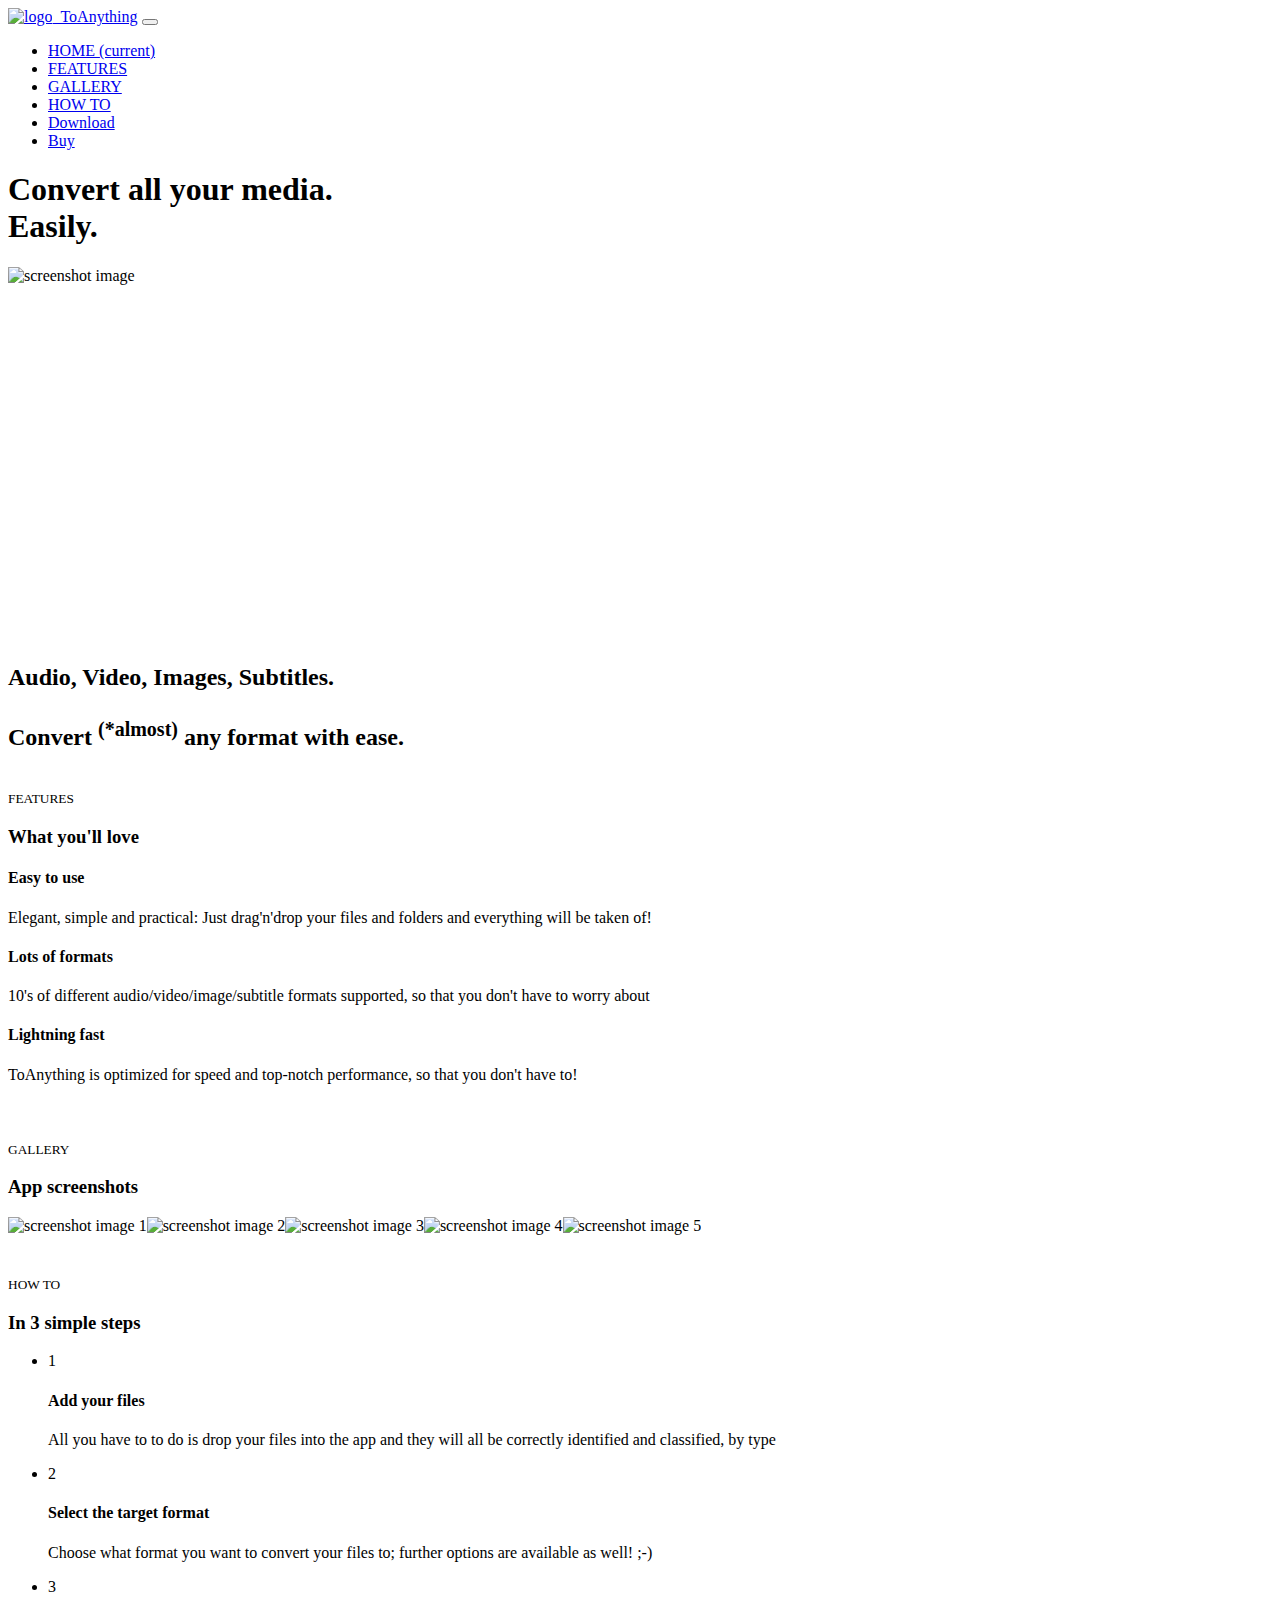
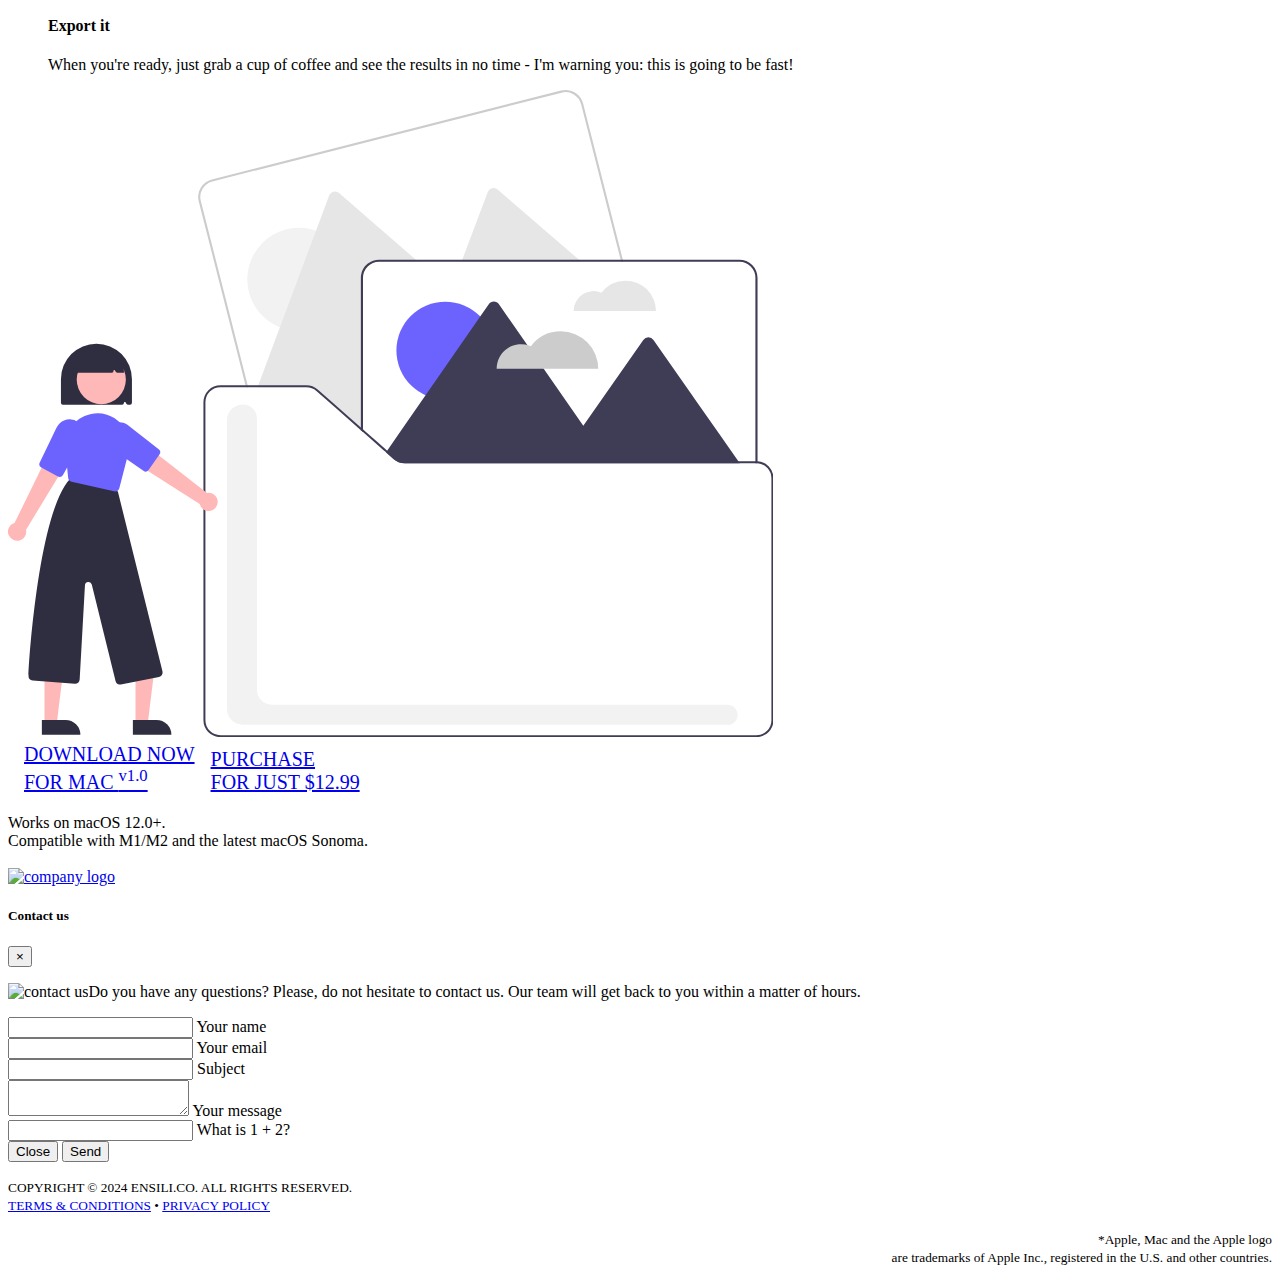
==== commit 721a7317: "update" ====
--- a/index.html
+++ b/index.html
@@ -12,4 +12,4 @@
             "price": "12.99",
             "priceCurrency": "USD"
           }
-        }</script><meta charset="utf-8"><meta name="viewport" content="width=device-width,initial-scale=1,shrink-to-fit=no"><meta name="description" content="Batch media conversion for macOS, made easy."><meta name="keywords" content="mac,media converter,audio converter,video converter,subtitle converter,macos"><link rel="canonical" href="https://toanything.app"><meta property="og:type" content="website"><meta property="og:url" content="https://toanything.app"><meta property="og:title" content="ToAnything | Batch media converter for Mac"><meta property="og:description" content="Batch media conversion for macOS, made easy."><meta property="og:image" content="https://toanything.app/images/thumbshot.png"><meta property="twitter:card" content="summary_large_image"><meta property="twitter:url" content="https://toanything.app"><meta property="twitter:title" content="ToAnything | Batch media converter for Mac"><meta property="twitter:description" content="Batch media conversion for macOS, made easy."><meta property="twitter:image" content="https://toanything.app/images/thumbshot.png"><link rel="apple-touch-icon" sizes="57x57" href="favico/apple-icon-57x57.png"><link rel="apple-touch-icon" sizes="60x60" href="favico/apple-icon-60x60.png"><link rel="apple-touch-icon" sizes="72x72" href="favico/apple-icon-72x72.png"><link rel="apple-touch-icon" sizes="76x76" href="favico/apple-icon-76x76.png"><link rel="apple-touch-icon" sizes="114x114" href="favico/apple-icon-114x114.png"><link rel="apple-touch-icon" sizes="120x120" href="favico/apple-icon-120x120.png"><link rel="apple-touch-icon" sizes="144x144" href="favico/apple-icon-144x144.png"><link rel="apple-touch-icon" sizes="152x152" href="favico/apple-icon-152x152.png"><link rel="apple-touch-icon" sizes="180x180" href="favico/apple-icon-180x180.png"><link rel="icon" type="image/png" sizes="192x192" href="favico/android-icon-192x192.png"><link rel="icon" type="image/png" sizes="32x32" href="favico/favicon-32x32.png"><link rel="icon" type="image/png" sizes="96x96" href="favico/favicon-96x96.png"><link rel="icon" type="image/png" sizes="16x16" href="favico/favicon-16x16.png"><link rel="manifest" href="manifest.json"><meta name="msapplication-TileColor" content="#ffffff"><meta name="msapplication-TileImage" content="favico/ms-icon-144x144.png"><meta name="theme-color" content="#ffffff"><link rel="dns-prefetch" href="//fonts.googleapis.com"><link href="https://fonts.googleapis.com/css?family=Rubik:300,400,500&display=swap" rel="stylesheet"><link href="https://cdn.jsdelivr.net/combine/npm/bootstrap@4.5.3/dist/css/bootstrap.min.css,npm/aos@2.3.4/dist/aos.css,gh/enSili-co/toanything@0.8/css/style.min.css" rel="stylesheet"><link href="https://cdn.jsdelivr.net/gh/enSili-co/toanything@0.8/css/themify-icons.css" rel="stylesheet"><style>.img-holder{padding-bottom:28.45%}.img-holder img{width:70.5%}</style><script async src="https://cdn.paddle.com/paddle/paddle.js" onload="Paddle.Setup({vendor:8559})"></script><script async src="https://www.googletagmanager.com/gtag/js?id=G-RWMY12FLNC"></script><script>function gtag(){dataLayer.push(arguments)}window.dataLayer=window.dataLayer||[],gtag("js",new Date),gtag("config","G-RWMY12FLNC")</script><body data-spy="scroll" data-target="#navbar" data-offset="50" data-aos-easing="ease-out-back" data-aos-duration="1000" data-aos-delay="0" data-aos-once="true"><div class="nav-menu fixed-top"><div class="container"><div class="row"><div class="col-md-12"><nav class="navbar navbar-dark navbar-expand-lg"><a class="navbar-brand" href="index.html"><img width="64" src="https://cdn.jsdelivr.net/gh/enSili-co/toanything@0.8/images/logo.png" class="img-fluid" alt="logo">&nbsp;&nbsp;ToAnything</a> <button class="navbar-toggler" type="button" data-toggle="collapse" data-target="#navbar" aria-controls="navbar" aria-expanded="false" aria-label="Toggle navigation"><span class="navbar-toggler-icon"></span></button><div class="collapse navbar-collapse" id="navbar"><ul class="navbar-nav ml-auto"><li class="nav-item"><a class="nav-link active" href="#home">HOME <span class="sr-only">(current)</span></a><li class="nav-item"><a class="nav-link" href="#features">FEATURES</a><li class="nav-item"><a class="nav-link" href="#gallery">GALLERY</a><li class="nav-item"><a class="nav-link" href="#how-to">HOW TO</a><li class="nav-item"><a href="/download" class="btn btn-outline-light my-3 my-sm-0 ml-lg-3">Download</a><li class="nav-item"><a class="btn btn-outline-light my-3 my-sm-0 ml-lg-3" onclick="doBuy()" href="#">Buy</a></ul></div></nav></div></div></div></div><header class="bg-gradient" id="home"><div class="container mt-5 jumbo"><h1>Convert all your media.<br>Easily.</h1></div><div class="img-holder mt-3"><picture><source srcset="https://cdn.jsdelivr.net/gh/enSili-co/toanything@0.8/images/header.webp" type="image/webp"><source srcset="https://cdn.jsdelivr.net/gh/enSili-co/toanything@0.8/images/header.png" type="image/png"><img src="https://cdn.jsdelivr.net/gh/enSili-co/toanything@0.8/images/header.png" alt="screenshot image "></picture></div></header><div class="client-logos my-5 text-center"><div class="container text-center"><h2 class="middleman" data-aos="fade-down" data-aos-once="true" data-aos-duration="1200">Audio, Video, Images, Subtitles.<br><br>Convert <sup>(*almost)</sup> any format with ease.</h2><br><span class="ti-arrow-down gradient-fill" style="font-size:4em"></span></div></div><div class="section light-bg" id="features"><div class="container"><div class="section-title"><small>FEATURES</small><h3>What you'll love</h3></div><div class="row"><div class="col-12 col-lg-4"><div class="card features"><div class="card-body"><div class="media"><span class="ti-face-smile gradient-fill ti-3x mr-3"></span><div class="media-body"><h4 class="card-title">Easy to use</h4><p class="card-text">Elegant, simple and practical: Just drag'n'drop your files and folders and everything will be taken of!</div></div></div></div></div><div class="col-12 col-lg-4"><div class="card features"><div class="card-body"><div class="media"><span class="ti-palette gradient-fill ti-3x mr-3"></span><div class="media-body"><h4 class="card-title">Lots of formats</h4><p class="card-text">10's of different audio/video/image/subtitle formats supported, so that you don't have to worry about</div></div></div></div></div><div class="col-12 col-lg-4"><div class="card features"><div class="card-body"><div class="media"><span class="ti-export gradient-fill ti-3x mr-3"></span><div class="media-body"><h4 class="card-title">Lightning fast</h4><p class="card-text">ToAnything is optimized for speed and top-notch performance, so that you don't have to!</div></div></div></div></div></div></div></div><div class="section" id="gallery" style="padding:40px 0"><div class="container"><div class="section-title"><small>GALLERY</small><h3>App screenshots</h3></div><div class="img-gallery owl-carousel owl-theme"><picture><source srcset="https://cdn.jsdelivr.net/gh/enSili-co/toanything@0.8/images/screenshot1.webp" type="image/webp"><source srcset="https://cdn.jsdelivr.net/gh/enSili-co/toanything@0.8/images/screenshot1.png" type="image/png"><img loading="lazy" src="https://cdn.jsdelivr.net/gh/enSili-co/toanything@0.8/images/screenshot1.png" data-src="https://cdn.jsdelivr.net/gh/enSili-co/toanything@0.8/images/screenshot1.png" alt="screenshot image 1"></picture><picture><source srcset="https://cdn.jsdelivr.net/gh/enSili-co/toanything@0.8/images/screenshot2.webp" type="image/webp"><source srcset="https://cdn.jsdelivr.net/gh/enSili-co/toanything@0.8/images/screenshot2.png" type="image/png"><img loading="lazy" src="https://cdn.jsdelivr.net/gh/enSili-co/toanything@0.8/images/screenshot2.png" data-src="https://cdn.jsdelivr.net/gh/enSili-co/toanything@0.8/images/screenshot2.png" alt="screenshot image 2"></picture><picture><source srcset="https://cdn.jsdelivr.net/gh/enSili-co/toanything@0.8/images/screenshot3.webp" type="image/webp"><source srcset="https://cdn.jsdelivr.net/gh/enSili-co/toanything@0.8/images/screenshot3.png" type="image/png"><img loading="lazy" src="https://cdn.jsdelivr.net/gh/enSili-co/toanything@0.8/images/screenshot3.png" data-src="https://cdn.jsdelivr.net/gh/enSili-co/toanything@0.8/images/screenshot3.png" alt="screenshot image 3"></picture><picture><source srcset="https://cdn.jsdelivr.net/gh/enSili-co/toanything@0.8/images/screenshot4.webp" type="image/webp"><source srcset="https://cdn.jsdelivr.net/gh/enSili-co/toanything@0.8/images/screenshot4.png" type="image/png"><img loading="lazy" src="https://cdn.jsdelivr.net/gh/enSili-co/toanything@0.8/images/screenshot4.png" data-src="https://cdn.jsdelivr.net/gh/enSili-co/toanything@0.8/images/screenshot4.png" alt="screenshot image 4"></picture><picture><source srcset="https://cdn.jsdelivr.net/gh/enSili-co/toanything@0.8/images/screenshot5.webp" type="image/webp"><source srcset="https://cdn.jsdelivr.net/gh/enSili-co/toanything@0.8/images/screenshot5.png" type="image/png"><img loading="lazy" src="https://cdn.jsdelivr.net/gh/enSili-co/toanything@0.8/images/screenshot5.png" data-src="https://cdn.jsdelivr.net/gh/enSili-co/toanything@0.8/images/screenshot5.png" alt="screenshot image 5"></picture></div></div></div><div class="section light-bg" id="how-to" style="overflow-x:hidden"><div class="container"><div class="section-title"><small>HOW TO</small><h3>In 3 simple steps</h3></div><div class="row"><div class="col-md-8 d-flex align-items-center"><ul class="list-unstyled ui-steps"><li class="media" data-aos="fade-right" data-aos-once="true"><div class="circle-icon mr-4">1</div><div class="media-body"><h4 class="howtolist">Add your files</h4><p class="howtodescription">All you have to to do is drop your files into the app and they will all be correctly identified and classified, by type</div><li class="media my-4" data-aos="fade-left" data-aos-once="true"><div class="circle-icon mr-4">2</div><div class="media-body"><h4 class="howtolist">Select the target format</h4><p class="howtodescription">Choose what format you want to convert your files to; further options are available as well! ;-)</div><li class="media" data-aos="fade-right" data-aos-once="true"><div class="circle-icon mr-4">3</div><div class="media-body"><h4 class="howtolist">Export it</h4><p class="howtodescription">When you're ready, just grab a cup of coffee and see the results in no time - I'm warning you: this is going to be fast!</div></ul></div><div class="col-md-4 d-none d-sm-block"><svg xmlns="http://www.w3.org/2000/svg" data-name="Layer 1" width="765.43727" height="647.17292" viewBox="0 0 765.43727 647.17292" xmlns:xlink="http://www.w3.org/1999/xlink"><path d="M832.13856,296.07645l-13.04-51.28-18.33985-72.1-1.04-4.07v-.01l-7.25-28.51a18.1915,18.1915,0,0,0-22.08984-13.13l-48.18018,12.25-301.04,76.57a18.19159,18.19159,0,0,0-13.12989,22.09l10.39014,40.86,26.3999,103.79,9.93018,39.05.50976,2h2.2002l-.51026-2-9.48974-37.34v-.00994l-27.54-108.26-9.82031-38.61a16.06077,16.06077,0,0,1,11.59033-19.5l300.40967-76.41,48.80029-12.41a16.06072,16.06072,0,0,1,19.5,11.59l7.69971,30.26,1.04,4.11,17.82031,70.07,12.96973,51,.54,2.14h2.22022Z" transform="translate(-217.28137 -126.41354)" fill="#ccc"/><circle cx="290.8798" cy="189.32903" r="51.55746" fill="#f2f2f2"/><path d="M625.11854,296.07645l2.47021,2.14H588.3285a16.05763,16.05763,0,0,0-16.04,16.04V436.61649l-.56983,28.97-25.08984-22.44-2.3501.6-18.60009-16.41a14.96508,14.96508,0,0,0-9.91993-3.75H466.81873l.75-2,9.77979-26.13,55.45019-148.25,5.7002-15.23a6.1952,6.1952,0,0,1,9.85986-2.51l37.31006,32.37,21.96,19.06Z" transform="translate(-217.28137 -126.41354)" fill="#e6e6e6"/><path d="M788.35877,296.07645l2.48,2.14H670.69861l.81006-2.14,25.58985-67.55a6.19412,6.19412,0,0,1,9.84033-2.51l50.86963,43.78,2.93017,2.51Z" transform="translate(-217.28137 -126.41354)" fill="#e6e6e6"/><path d="M834.93013,317.06567A30.28061,30.28061,0,0,0,810.75,329.08913,19.93751,19.93751,0,0,0,782.9315,347.3982h82.33116A30.33247,30.33247,0,0,0,834.93013,317.06567Z" transform="translate(-217.28137 -126.41354)" fill="#e6e6e6"/><path d="M948.65858,296.07645H588.3285a18.22092,18.22092,0,0,0-17.63965,13.78v.01a18.134,18.134,0,0,0-.54,4.38995v152.3l1.16992,1.03.96973.86v-154.19a16.05763,16.05763,0,0,1,16.04-16.04H948.65858a16.051,16.051,0,0,1,16.04,16.04v185.33h1.02a10.38615,10.38615,0,0,1,1.12012.05v-185.38A18.20652,18.20652,0,0,0,948.65858,296.07645Z" transform="translate(-217.28137 -126.41354)" fill="#3f3d56"/><circle cx="437.28404" cy="260.53495" r="48.84677" fill="#6c63ff"/><path d="M949.05848,499.58646H614.02869a17.14841,17.14841,0,0,1-11.25-4.25l-7.52-6.63,1.14991-1.66,2.08007-3,90.29981-130.01,9.27-13.35a6.19679,6.19679,0,0,1,10.18017,0l28.18018,40.57v.01l16.58008,23.87,39.57959,56.98,60.03027-85.69a6.19713,6.19713,0,0,1,10.15967,0l38.51025,54.96,2.21,3.16,44.16993,63.04Z" transform="translate(-217.28137 -126.41354)" fill="#3f3d56"/><path d="M770.10068,367.71368a37.35918,37.35918,0,0,0-29.83262,14.83414,24.59823,24.59823,0,0,0-34.32153,22.58911h101.5774A37.42318,37.42318,0,0,0,770.10068,367.71368Z" transform="translate(-217.28137 -126.41354)" fill="#ccc"/><path d="M595.18885,485.96647l-12.43994-10.96-.03028-.01995-.04-.03-.02979-.03c-.39014-.28-.78027-.57-1.16016-.87006-.10009-.06994-.18994-.13995-.27978-.21-.05029-.04-.09033-.07-.14014-.11-.02-.01-.03027-.03-.05029-.04-.27979-.22-.56983-.45-.84961-.68-.14014-.1-.27-.21-.41016-.32-.37988-.31-.75976-.63-1.14013-.95-.39991-.34-.79981-.68-1.19971-1.03-.01025-.01-.03027-.02-.04-.03-.08008-.07-.15039-.14-.23-.2-.38037-.34-.76025-.68006-1.14014-1.04-.31982-.29-.64013-.59-.95019-.88-.29-.27-.58008-.54-.85987-.82995l-.06005-.06c-.21-.2-.41993-.41-.63965-.63-.21045-.2-.41016-.41-.61035-.62-.21-.2-.41016-.41-.6001-.62006l-.15967-.16-.05029-.05-1.92969-1.71v2.67l1.16992,1.03.96973.86,20.55029,18.12,1.92969,1.71.49023.43.46-.67.69-.99Zm298.65967,11.62c.03027.66.08008,1.33.12988,2h70.72021v-2Zm-298.65967-11.62-12.43994-10.96-.03028-.01995-.04-.03-.02979-.03c-.39014-.28-.78027-.57-1.16016-.87006-.10009-.06994-.18994-.13995-.27978-.21-.05029-.04-.09033-.07-.14014-.11-.02-.01-.03027-.03-.05029-.04-.27979-.22-.56983-.45-.84961-.68-.14014-.1-.27-.21-.41016-.32-.37988-.31-.75976-.63-1.14013-.95-.39991-.34-.79981-.68-1.19971-1.03-.01025-.01-.03027-.02-.04-.03-.08008-.07-.15039-.14-.23-.2-.38037-.34-.76025-.68006-1.14014-1.04-.31982-.29-.64013-.59-.95019-.88-.29-.27-.58008-.54-.85987-.82995l-.06005-.06c-.21-.2-.41993-.41-.63965-.63-.21045-.2-.41016-.41-.61035-.62-.21-.2-.41016-.41-.6001-.62006l-.15967-.16-.05029-.05-1.92969-1.71v2.67l1.16992,1.03.96973.86,20.55029,18.12,1.92969,1.71.49023.43.46-.67.69-.99Zm352.46973,11.62H893.84852c.03027.66.08008,1.33.12988,2h55.08008Zm-352.46973-11.62-12.43994-10.96-.03028-.01995-.04-.03-.02979-.03c-.39014-.28-.78027-.57-1.16016-.87006-.10009-.06994-.18994-.13995-.27978-.21-.05029-.04-.09033-.07-.14014-.11-.02-.01-.03027-.03-.05029-.04-.27979-.22-.56983-.45-.84961-.68-.14014-.1-.27-.21-.41016-.32-.37988-.31-.75976-.63-1.14013-.95-.39991-.34-.79981-.68-1.19971-1.03-.01025-.01-.03027-.02-.04-.03-.08008-.07-.15039-.14-.23-.2-.38037-.34-.76025-.68006-1.14014-1.04-.31982-.29-.64013-.59-.95019-.88-.29-.27-.58008-.54-.85987-.82995l-.06005-.06c-.21-.2-.41993-.41-.63965-.63-.21045-.2-.41016-.41-.61035-.62-.21-.2-.41016-.41-.6001-.62006l-.15967-.16-.05029-.05-1.92969-1.71v2.67l1.16992,1.03.96973.86,20.55029,18.12,1.92969,1.71.49023.43.46-.67.69-.99Zm-48.56006-42.82-19.62988-17.31a16.97377,16.97377,0,0,0-11.24024-4.25H456.94861l.51026,2h58.2998a14.96508,14.96508,0,0,1,9.91993,3.75l18.60009,16.41,25.87012,22.81v-2.67Zm420.21,54.48c-.37012-.03-.74023-.04-1.12012-.04H614.02869a14.94465,14.94465,0,0,1-9.31006-3.24c-.21-.16-.41015-.33-.60986-.51l-6.98-6.16-.72021-.63-1.21973-1.08-12.43994-10.96-.03028-.01995-.04-.03-.02979-.03-8.31006-7.34-2.05029-1.81-.15967-.13-.05029-.05-1.92969-1.71-23.52-20.74-19.62988-17.31a16.97377,16.97377,0,0,0-11.24024-4.25h-86.04a17.02412,17.02412,0,0,0-17,17v318a17.02411,17.02411,0,0,0,17,17h536a17.0241,17.0241,0,0,0,17-17v-242A17.02788,17.02788,0,0,0,966.83875,497.62644Zm13.87988,258.96a15.01828,15.01828,0,0,1-15,15h-536a15.01828,15.01828,0,0,1-15-15v-318a15.01828,15.01828,0,0,1,15-15h86.04a14.96508,14.96508,0,0,1,9.91993,3.75l18.60009,16.41,25.87012,22.81,1.16992,1.03.96973.86,20.55029,18.12,1.92969,1.71.49023.43,7.52,6.63a17.14841,17.14841,0,0,0,11.25,4.25H965.71863a10.38615,10.38615,0,0,1,1.12012.05,15.01154,15.01154,0,0,1,13.87988,14.95Zm-385.52978-270.62-12.43994-10.96-.03028-.01995-.04-.03-.02979-.03c-.39014-.28-.78027-.57-1.16016-.87006-.10009-.06994-.18994-.13995-.27978-.21-.05029-.04-.09033-.07-.14014-.11-.02-.01-.03027-.03-.05029-.04-.27979-.22-.56983-.45-.84961-.68-.14014-.1-.27-.21-.41016-.32-.37988-.31-.75976-.63-1.14013-.95-.39991-.34-.79981-.68-1.19971-1.03-.01025-.01-.03027-.02-.04-.03-.08008-.07-.15039-.14-.23-.2-.38037-.34-.76025-.68006-1.14014-1.04-.31982-.29-.64013-.59-.95019-.88-.29-.27-.58008-.54-.85987-.82995l-.06005-.06c-.21-.2-.41993-.41-.63965-.63-.21045-.2-.41016-.41-.61035-.62-.21-.2-.41016-.41-.6001-.62006l-.15967-.16-.05029-.05-1.92969-1.71v2.67l1.16992,1.03.96973.86,20.55029,18.12,1.92969,1.71.49023.43.46-.67.69-.99Zm298.65967,11.62c.03027.66.08008,1.33.12988,2h70.72021v-2Zm-298.65967-11.62-12.43994-10.96-.03028-.01995-.04-.03-.02979-.03c-.39014-.28-.78027-.57-1.16016-.87006-.10009-.06994-.18994-.13995-.27978-.21-.05029-.04-.09033-.07-.14014-.11-.02-.01-.03027-.03-.05029-.04-.27979-.22-.56983-.45-.84961-.68-.14014-.1-.27-.21-.41016-.32-.37988-.31-.75976-.63-1.14013-.95-.39991-.34-.79981-.68-1.19971-1.03-.01025-.01-.03027-.02-.04-.03-.08008-.07-.15039-.14-.23-.2-.38037-.34-.76025-.68006-1.14014-1.04-.31982-.29-.64013-.59-.95019-.88-.29-.27-.58008-.54-.85987-.82995l-.06005-.06c-.21-.2-.41993-.41-.63965-.63-.21045-.2-.41016-.41-.61035-.62-.21-.2-.41016-.41-.6001-.62006l-.15967-.16-.05029-.05-1.92969-1.71v2.67l1.16992,1.03.96973.86,20.55029,18.12,1.92969,1.71.49023.43.46-.67.69-.99Zm0,0-12.43994-10.96-.03028-.01995-.04-.03-.02979-.03c-.39014-.28-.78027-.57-1.16016-.87006-.10009-.06994-.18994-.13995-.27978-.21-.05029-.04-.09033-.07-.14014-.11-.02-.01-.03027-.03-.05029-.04-.27979-.22-.56983-.45-.84961-.68-.14014-.1-.27-.21-.41016-.32-.37988-.31-.75976-.63-1.14013-.95-.39991-.34-.79981-.68-1.19971-1.03-.01025-.01-.03027-.02-.04-.03-.08008-.07-.15039-.14-.23-.2-.38037-.34-.76025-.68006-1.14014-1.04-.31982-.29-.64013-.59-.95019-.88-.29-.27-.58008-.54-.85987-.82995l-.06005-.06c-.21-.2-.41993-.41-.63965-.63-.21045-.2-.41016-.41-.61035-.62-.21-.2-.41016-.41-.6001-.62006l-.15967-.16-.05029-.05-1.92969-1.71v2.67l1.16992,1.03.96973.86,20.55029,18.12,1.92969,1.71.49023.43.46-.67.69-.99Zm352.46973,11.62H893.84852c.03027.66.08008,1.33.12988,2h55.08008Z" transform="translate(-217.28137 -126.41354)" fill="#3f3d56"/><path d="M270.21863,439.18607V415.58646a35.5,35.5,0,0,1,71,0v23.59961a1.90257,1.90257,0,0,1-1.90039,1.90039h-2.13379a1.90234,1.90234,0,0,1-1.73657-1.12891l-.50586-1.13769a.90063.90063,0,0,0-1.72339.36621,1.90257,1.90257,0,0,1-1.90039,1.90039H272.119A1.90258,1.90258,0,0,1,270.21863,439.18607Z" transform="translate(-217.28137 -126.41354)" fill="#2f2e41"/><polygon points="127.488 633.487 139.748 633.487 145.58 586.199 127.486 586.2 127.488 633.487" fill="#ffb8b8"/><path d="M342.14225,756.39728H380.673a0,0,0,0,1,0,0v14.88687a0,0,0,0,1,0,0H357.0291a14.88686,14.88686,0,0,1-14.88686-14.88686v0A0,0,0,0,1,342.14225,756.39728Z" transform="translate(505.56872 1401.2514) rotate(179.99738)" fill="#2f2e41"/><polygon points="36.488 633.487 48.748 633.487 54.58 586.199 36.486 586.2 36.488 633.487" fill="#ffb8b8"/><path d="M251.14225,756.39728H289.673a0,0,0,0,1,0,0v14.88687a0,0,0,0,1,0,0H266.0291a14.88686,14.88686,0,0,1-14.88686-14.88686v0a0,0,0,0,1,0,0Z" transform="translate(323.56872 1401.25555) rotate(179.99738)" fill="#2f2e41"/><path d="M324.82215,717.50345l-23.70532-96.35058a3.5,3.5,0,0,0-6.89307.6416l-5.27685,94.23047a4.4998,4.4998,0,0,1-4.85181,4.23242l-42.14771-3.37109a4.4965,4.4965,0,0,1-4.13964-4.60059c.55493-20.73242,11.167-165.373,41.43481-196.99023a4.48253,4.48253,0,0,1,4.17407-1.24122l40.42041,11.001a4.51181,4.51181,0,0,1,3.428,3.39551l44.53467,179.50976a4.49984,4.49984,0,0,1-3.52564,5.40723l-38.21777,7.47656a4.49311,4.49311,0,0,1-5.23413-3.34082Z" transform="translate(-217.28137 -126.41354)" fill="#2f2e41"/><circle cx="93.28766" cy="289.59024" r="24.56103" fill="#ffb8b8"/><path d="M323.32874,527.72611l-42.40552-9.51953a4.494,4.494,0,0,1-3.4917-3.93946l-2.94946-29.22558a32.01247,32.01247,0,0,1,24.89038-34.502q.51049-.1128,1.01978-.21875h.00024a31.4633,31.4633,0,0,1,29.344,9.19921,32.00291,32.00291,0,0,1,7.8916,30.2627l-8.95655,34.67773a4.47751,4.47751,0,0,1-4.34008,3.377A4.5944,4.5944,0,0,1,323.32874,527.72611Z" transform="translate(-217.28137 -126.41354)" fill="#6c63ff"/><path d="M218.19174,572.04011a9.07777,9.07777,0,0,1,5.64894-12.72182l30.69314-62.72552,15.83345,11.7907-35.034,57.7625a9.12691,9.12691,0,0,1-17.14157,5.89414Z" transform="translate(-217.28137 -126.41354)" fill="#ffb8b8"/><path d="M426.98517,538.28008a9.07768,9.07768,0,0,0-10.67255-8.936l-55.17218-42.80877-9.02616,17.557,56.88493,36.4416a9.12692,9.12692,0,0,0,17.986-2.25381Z" transform="translate(-217.28137 -126.41354)" fill="#ffb8b8"/><path d="M269.00545,513.40052a3.70491,3.70491,0,0,1-1.7854-.459L250.599,503.80579a3.72282,3.72282,0,0,1-1.56152-4.877l16.74218-34.791a14.7397,14.7397,0,0,1,7.48731-7.29883,14.3368,14.3368,0,0,1,14.51855,1.99122,13.67253,13.67253,0,0,1,3.74732,4.54492,14.2798,14.2798,0,0,1-.1626,13.59765l-19.09937,34.50879A3.73029,3.73029,0,0,1,269.00545,513.40052Z" transform="translate(-217.28137 -126.41354)" fill="#6c63ff"/><path d="M352.66684,507.27182l-32.34064-22.5771a14.27982,14.27982,0,0,1-6.132-12.13761,13.67257,13.67257,0,0,1,1.3639-5.73048,14.33678,14.33678,0,0,1,12.15947-8.17928,14.7397,14.7397,0,0,1,9.93588,3.25746L368.00186,485.773a3.72283,3.72283,0,0,1,.74487,5.06638l-10.90214,15.51986a3.72688,3.72688,0,0,1-5.17775.91258Z" transform="translate(-217.28137 -126.41354)" fill="#6c63ff"/><path d="M282.21863,407.58646a25.5,25.5,0,0,1,51,0v1.5h-6.60205a1.69326,1.69326,0,0,1-1.37475-.707l-1.199-1.67773a.6893.6893,0,0,0-1.24536.48535,1.68915,1.68915,0,0,1-1.67651,1.89941H282.21863Z" transform="translate(-217.28137 -126.41354)" fill="#2f2e41"/><path d="M938.2992,761.08646H452.13807A15.93753,15.93753,0,0,1,436.21863,745.167V456.73587a15.93753,15.93753,0,0,1,15.91944-15.91943A14.09637,14.09637,0,0,1,466.21863,454.897v271.27a14.93639,14.93639,0,0,0,14.91944,14.91943H936.65735a10.12544,10.12544,0,0,1,9.91529,7.5874,9.72,9.72,0,0,1-4.30689,11.18457A7.595,7.595,0,0,1,938.2992,761.08646Z" transform="translate(-217.28137 -126.41354)" fill="#f2f2f2"/></svg></div></div></div></div><div class="section bg-gradient" style="padding:2px 0!important"><div class="container"><div class="call-to-action"><div class="my-4"><a href="/download" class="btn btn-light magicbutton" style="display:inline-flex"><i class="ti-apple ti-4x" style="margin-right:1rem;vertical-align:text-bottom"></i><div style="text-align:left;font-size:1.25em"><span class="upper">DOWNLOAD NOW</span><br><span class="lower">FOR MAC&nbsp;<sup>v1.0</sup></span></div></a><a class="btn btn-light magicbutton" style="display:inline-flex" onclick="doBuy()" href="#"><i class="ti-shopping-cart ti-4x" style="margin-right:1rem;vertical-align:text-bottom"></i><div style="text-align:left;font-size:1.25em"><span class="upper">PURCHASE</span><br><span class="lower">FOR JUST $12.99</span></div></a></div><p class="text-primary">Works on macOS 12.0+.<br>Compatible with M1/M2 and the latest macOS Sonoma.</div></div></div><div class="light-bg py-5" id="contactbar"><div class="container"><div class="row"><div class="col-lg-6 text-center text-lg-left"><a href="https://ensili.co"><picture><source srcset="https://cdn.jsdelivr.net/gh/enSili-co/toanything@0.8/images/ensilico.webp" type="image/webp"><source srcset="https://cdn.jsdelivr.net/gh/enSili-co/toanything@0.8/images/ensilico.png" type="image/png"><img width="200" src="https://cdn.jsdelivr.net/gh/enSili-co/toanything@0.8/images/ensilico.png" alt="company logo"></picture></a></div><div class="col-lg-6"><div class="social-icons"><a href="https://twitter.com/ensili_co" rel="noreferrer" aria-label="Twitter" target="_blank" class="twitter"><span class="ti-twitter-alt"></span></a> <a href="https://github.com/enSili-co/toanything" rel="noreferrer" aria-label="GitHub" target="_blank" class="github"><span class="ti-github"></span></a></div></div></div></div></div><div id="contact" class="modal fade" tabindex="-1"><div class="modal-dialog modal-dialog-centered modal-dialog-scrollable"><div class="modal-content"><div class="modal-header"><h5 class="modal-title" style="font-weight:600">Contact us</h5><button type="button" class="close" data-dismiss="modal" aria-label="Close"><span aria-hidden="true">&times;</span></button></div><div class="modal-body"><p class="text-left w-responsive mx-auto mb-5"><picture><source srcset="https://cdn.jsdelivr.net/gh/enSili-co/toanything@0.8/images/contactus.webp" type="image/webp"><source srcset="https://cdn.jsdelivr.net/gh/enSili-co/toanything@0.8/images/contactus.png" type="image/png"><img loading="lazy" class="float-left" width="50%" src="https://cdn.jsdelivr.net/gh/enSili-co/toanything@0.8/images/contactus.png" data-src="https://cdn.jsdelivr.net/gh/enSili-co/toanything@0.8/images/contactus.png" alt="contact us"></picture>Do you have any questions? Please, do not hesitate to contact us. Our team will get back to you within a matter of hours.<div class="row"><div class="col-md-12"><form id="coform" name="coform" action="#" method="POST"><div class="row"><div class="col-md-6"><div class="md-form mb-0"><input id="name" name="name" class="form-control"> <label for="name" class="">Your name</label></div></div><div class="col-md-6"><div class="md-form mb-0"><input id="email" name="email" class="form-control"> <label for="email" class="">Your email</label></div></div></div><div class="row"><div class="col-md-12"><div class="md-form mb-0"><input id="subject" name="subject" class="form-control"> <label for="subject" class="">Subject</label></div></div></div><div class="row"><div class="col-md-12"><div class="md-form"><textarea type="text" id="message" name="message" rows="2" class="form-control md-textarea"></textarea> <label for="message">Your message</label></div></div></div><div class="row"><div class="col-md-12"><div class="md-form mb-0"><input id="whatis" name="whatis" class="form-control"> <label id="whatis-label" for="whatis" class="">What is</label></div></div></div></form></div></div></div><div class="modal-footer"><button type="button" class="btn btn-secondary" data-dismiss="modal">Close</button> <button id="sendButton" type="button" class="btn btn-primary" onclick="sendEmail()">Send</button>&nbsp;<span id="sending" class="rotating"><i class="ti-reload"></i></span><span id="sent"><i class="ti-check"></i></span></div></div></div></div><script>window.addEventListener("load",function(n){window.num1=Math.floor(3*Math.random())+1,window.num2=Math.floor(3*Math.random())+1,document.getElementById("whatis-label").textContent=`What is ${num1} + ${num2}?`,window.numSum=window.num1+window.num2}),window.sendEmail=function(){window.numSum==parseInt($("#whatis").val())?($("#whatis").removeClass("has-error"),$("#sending").css("display","inline-block"),$("#sendButton").css("display","none"),$.ajax({type:"post",url:"liam.php",data:$("form").serialize()+"&validated=1",success:function(){$("#sending").css("display","none"),$("#sent").css("display","inline-block")}})):$("#whatis").addClass("has-error")}</script><footer class="my-5 text-center"><div class="container" style="text-align:left"><div class="row"><div class="col-lg-6"><p class="mb-2 copyrightable"><small>COPYRIGHT © 2024 ENSILI.CO. ALL RIGHTS RESERVED.<br><a href="/tos.html">TERMS &amp; CONDITIONS</a> &bull; <a href="/privacy.html">PRIVACY POLICY</a></small></div><div class="col-lg-6 trademarks" style="text-align:right"><small>*Apple, Mac and the Apple logo<br>are trademarks of Apple Inc., registered in the U.S. and other countries.</small></div></div></div></footer><script src="https://cdn.jsdelivr.net/combine/npm/jquery@3.5.1/dist/jquery.min.js,npm/bootstrap@4.5.3/dist/js/bootstrap.bundle.min.js,npm/owl.carousel@2.3.4/dist/owl.carousel.min.js,npm/aos@2.3.4/dist/aos.min.js,gh/enSili-co/toanything@0.8/js/script.min.js" crossorigin="anonymous"></script><script>function doBuy(){Paddle.Checkout.open({product:877255,successCallback:function(c){dataLayer.push({event:"checkoutSuccess"})},closeCallback:function(c){dataLayer.push({event:"checkoutClose"})}})}</script>+        }</script><meta charset="utf-8"><meta name="viewport" content="width=device-width,initial-scale=1,shrink-to-fit=no"><meta name="description" content="Batch media conversion for macOS, made easy."><meta name="keywords" content="mac,media converter,audio converter,video converter,subtitle converter,macos"><link rel="canonical" href="https://toanything.app"><meta property="og:type" content="website"><meta property="og:url" content="https://toanything.app"><meta property="og:title" content="ToAnything | Batch media converter for Mac"><meta property="og:description" content="Batch media conversion for macOS, made easy."><meta property="og:image" content="https://toanything.app/images/thumbshot.png"><meta property="twitter:card" content="summary_large_image"><meta property="twitter:url" content="https://toanything.app"><meta property="twitter:title" content="ToAnything | Batch media converter for Mac"><meta property="twitter:description" content="Batch media conversion for macOS, made easy."><meta property="twitter:image" content="https://toanything.app/images/thumbshot.png"><link rel="apple-touch-icon" sizes="57x57" href="favico/apple-icon-57x57.png"><link rel="apple-touch-icon" sizes="60x60" href="favico/apple-icon-60x60.png"><link rel="apple-touch-icon" sizes="72x72" href="favico/apple-icon-72x72.png"><link rel="apple-touch-icon" sizes="76x76" href="favico/apple-icon-76x76.png"><link rel="apple-touch-icon" sizes="114x114" href="favico/apple-icon-114x114.png"><link rel="apple-touch-icon" sizes="120x120" href="favico/apple-icon-120x120.png"><link rel="apple-touch-icon" sizes="144x144" href="favico/apple-icon-144x144.png"><link rel="apple-touch-icon" sizes="152x152" href="favico/apple-icon-152x152.png"><link rel="apple-touch-icon" sizes="180x180" href="favico/apple-icon-180x180.png"><link rel="icon" type="image/png" sizes="192x192" href="favico/android-icon-192x192.png"><link rel="icon" type="image/png" sizes="32x32" href="favico/favicon-32x32.png"><link rel="icon" type="image/png" sizes="96x96" href="favico/favicon-96x96.png"><link rel="icon" type="image/png" sizes="16x16" href="favico/favicon-16x16.png"><link rel="manifest" href="manifest.json"><meta name="msapplication-TileColor" content="#ffffff"><meta name="msapplication-TileImage" content="favico/ms-icon-144x144.png"><meta name="theme-color" content="#ffffff"><link rel="dns-prefetch" href="//fonts.googleapis.com"><link href="https://fonts.googleapis.com/css?family=Rubik:300,400,500&display=swap" rel="stylesheet"><link href="https://cdn.jsdelivr.net/combine/npm/bootstrap@4.5.3/dist/css/bootstrap.min.css,npm/aos@2.3.4/dist/aos.css,gh/enSili-co/toanything@0.9/css/style.min.css" rel="stylesheet"><link href="https://cdn.jsdelivr.net/gh/enSili-co/toanything@0.9/css/themify-icons.css" rel="stylesheet"><style>.img-holder{padding-bottom:28.45%}.img-holder img{width:70.5%}</style><script async src="https://cdn.paddle.com/paddle/paddle.js" onload="Paddle.Setup({vendor:8559})"></script><script async src="https://www.googletagmanager.com/gtag/js?id=G-RWMY12FLNC"></script><script>function gtag(){dataLayer.push(arguments)}window.dataLayer=window.dataLayer||[],gtag("js",new Date),gtag("config","G-RWMY12FLNC")</script><body data-spy="scroll" data-target="#navbar" data-offset="50" data-aos-easing="ease-out-back" data-aos-duration="1000" data-aos-delay="0" data-aos-once="true"><div class="nav-menu fixed-top"><div class="container"><div class="row"><div class="col-md-12"><nav class="navbar navbar-dark navbar-expand-lg"><a class="navbar-brand" href="index.html"><img width="64" src="https://cdn.jsdelivr.net/gh/enSili-co/toanything@0.9/images/logo.png" class="img-fluid" alt="logo">&nbsp;&nbsp;ToAnything</a> <button class="navbar-toggler" type="button" data-toggle="collapse" data-target="#navbar" aria-controls="navbar" aria-expanded="false" aria-label="Toggle navigation"><span class="navbar-toggler-icon"></span></button><div class="collapse navbar-collapse" id="navbar"><ul class="navbar-nav ml-auto"><li class="nav-item"><a class="nav-link active" href="#home">HOME <span class="sr-only">(current)</span></a><li class="nav-item"><a class="nav-link" href="#features">FEATURES</a><li class="nav-item"><a class="nav-link" href="#gallery">GALLERY</a><li class="nav-item"><a class="nav-link" href="#how-to">HOW TO</a><li class="nav-item"><a href="/download" class="btn btn-outline-light my-3 my-sm-0 ml-lg-3">Download</a><li class="nav-item"><a class="btn btn-outline-light my-3 my-sm-0 ml-lg-3" onclick="doBuy()" href="#">Buy</a></ul></div></nav></div></div></div></div><header class="bg-gradient" id="home"><div class="container mt-5 jumbo"><h1>Convert all your media.<br>Easily.</h1></div><div class="img-holder mt-3"><picture><source srcset="https://cdn.jsdelivr.net/gh/enSili-co/toanything@0.9/images/header.webp" type="image/webp"><source srcset="https://cdn.jsdelivr.net/gh/enSili-co/toanything@0.9/images/header.png" type="image/png"><img src="https://cdn.jsdelivr.net/gh/enSili-co/toanything@0.9/images/header.png" alt="screenshot image "></picture></div></header><div class="client-logos my-5 text-center"><div class="container text-center"><h2 class="middleman" data-aos="fade-down" data-aos-once="true" data-aos-duration="1200">Audio, Video, Images, Subtitles.<br><br>Convert <sup>(*almost)</sup> any format with ease.</h2><br><span class="ti-arrow-down gradient-fill" style="font-size:4em"></span></div></div><div class="section light-bg" id="features"><div class="container"><div class="section-title"><small>FEATURES</small><h3>What you'll love</h3></div><div class="row"><div class="col-12 col-lg-4"><div class="card features"><div class="card-body"><div class="media"><span class="ti-face-smile gradient-fill ti-3x mr-3"></span><div class="media-body"><h4 class="card-title">Easy to use</h4><p class="card-text">Elegant, simple and practical: Just drag'n'drop your files and folders and everything will be taken of!</div></div></div></div></div><div class="col-12 col-lg-4"><div class="card features"><div class="card-body"><div class="media"><span class="ti-palette gradient-fill ti-3x mr-3"></span><div class="media-body"><h4 class="card-title">Lots of formats</h4><p class="card-text">10's of different audio/video/image/subtitle formats supported, so that you don't have to worry about</div></div></div></div></div><div class="col-12 col-lg-4"><div class="card features"><div class="card-body"><div class="media"><span class="ti-export gradient-fill ti-3x mr-3"></span><div class="media-body"><h4 class="card-title">Lightning fast</h4><p class="card-text">ToAnything is optimized for speed and top-notch performance, so that you don't have to!</div></div></div></div></div></div></div></div><div class="section" id="gallery" style="padding:40px 0"><div class="container"><div class="section-title"><small>GALLERY</small><h3>App screenshots</h3></div><div class="img-gallery owl-carousel owl-theme"><picture><source srcset="https://cdn.jsdelivr.net/gh/enSili-co/toanything@0.9/images/screenshot1.webp" type="image/webp"><source srcset="https://cdn.jsdelivr.net/gh/enSili-co/toanything@0.9/images/screenshot1.png" type="image/png"><img loading="lazy" src="https://cdn.jsdelivr.net/gh/enSili-co/toanything@0.9/images/screenshot1.png" data-src="https://cdn.jsdelivr.net/gh/enSili-co/toanything@0.9/images/screenshot1.png" alt="screenshot image 1"></picture><picture><source srcset="https://cdn.jsdelivr.net/gh/enSili-co/toanything@0.9/images/screenshot2.webp" type="image/webp"><source srcset="https://cdn.jsdelivr.net/gh/enSili-co/toanything@0.9/images/screenshot2.png" type="image/png"><img loading="lazy" src="https://cdn.jsdelivr.net/gh/enSili-co/toanything@0.9/images/screenshot2.png" data-src="https://cdn.jsdelivr.net/gh/enSili-co/toanything@0.9/images/screenshot2.png" alt="screenshot image 2"></picture><picture><source srcset="https://cdn.jsdelivr.net/gh/enSili-co/toanything@0.9/images/screenshot3.webp" type="image/webp"><source srcset="https://cdn.jsdelivr.net/gh/enSili-co/toanything@0.9/images/screenshot3.png" type="image/png"><img loading="lazy" src="https://cdn.jsdelivr.net/gh/enSili-co/toanything@0.9/images/screenshot3.png" data-src="https://cdn.jsdelivr.net/gh/enSili-co/toanything@0.9/images/screenshot3.png" alt="screenshot image 3"></picture><picture><source srcset="https://cdn.jsdelivr.net/gh/enSili-co/toanything@0.9/images/screenshot4.webp" type="image/webp"><source srcset="https://cdn.jsdelivr.net/gh/enSili-co/toanything@0.9/images/screenshot4.png" type="image/png"><img loading="lazy" src="https://cdn.jsdelivr.net/gh/enSili-co/toanything@0.9/images/screenshot4.png" data-src="https://cdn.jsdelivr.net/gh/enSili-co/toanything@0.9/images/screenshot4.png" alt="screenshot image 4"></picture><picture><source srcset="https://cdn.jsdelivr.net/gh/enSili-co/toanything@0.9/images/screenshot5.webp" type="image/webp"><source srcset="https://cdn.jsdelivr.net/gh/enSili-co/toanything@0.9/images/screenshot5.png" type="image/png"><img loading="lazy" src="https://cdn.jsdelivr.net/gh/enSili-co/toanything@0.9/images/screenshot5.png" data-src="https://cdn.jsdelivr.net/gh/enSili-co/toanything@0.9/images/screenshot5.png" alt="screenshot image 5"></picture></div></div></div><div class="section light-bg" id="how-to" style="overflow-x:hidden"><div class="container"><div class="section-title"><small>HOW TO</small><h3>In 3 simple steps</h3></div><div class="row"><div class="col-md-8 d-flex align-items-center"><ul class="list-unstyled ui-steps"><li class="media" data-aos="fade-right" data-aos-once="true"><div class="circle-icon mr-4">1</div><div class="media-body"><h4 class="howtolist">Add your files</h4><p class="howtodescription">All you have to to do is drop your files into the app and they will all be correctly identified and classified, by type</div><li class="media my-4" data-aos="fade-left" data-aos-once="true"><div class="circle-icon mr-4">2</div><div class="media-body"><h4 class="howtolist">Select the target format</h4><p class="howtodescription">Choose what format you want to convert your files to; further options are available as well! ;-)</div><li class="media" data-aos="fade-right" data-aos-once="true"><div class="circle-icon mr-4">3</div><div class="media-body"><h4 class="howtolist">Export it</h4><p class="howtodescription">When you're ready, just grab a cup of coffee and see the results in no time - I'm warning you: this is going to be fast!</div></ul></div><div class="col-md-4 d-none d-sm-block"><svg xmlns="http://www.w3.org/2000/svg" data-name="Layer 1" width="765.43727" height="647.17292" viewBox="0 0 765.43727 647.17292" xmlns:xlink="http://www.w3.org/1999/xlink"><path d="M832.13856,296.07645l-13.04-51.28-18.33985-72.1-1.04-4.07v-.01l-7.25-28.51a18.1915,18.1915,0,0,0-22.08984-13.13l-48.18018,12.25-301.04,76.57a18.19159,18.19159,0,0,0-13.12989,22.09l10.39014,40.86,26.3999,103.79,9.93018,39.05.50976,2h2.2002l-.51026-2-9.48974-37.34v-.00994l-27.54-108.26-9.82031-38.61a16.06077,16.06077,0,0,1,11.59033-19.5l300.40967-76.41,48.80029-12.41a16.06072,16.06072,0,0,1,19.5,11.59l7.69971,30.26,1.04,4.11,17.82031,70.07,12.96973,51,.54,2.14h2.22022Z" transform="translate(-217.28137 -126.41354)" fill="#ccc"/><circle cx="290.8798" cy="189.32903" r="51.55746" fill="#f2f2f2"/><path d="M625.11854,296.07645l2.47021,2.14H588.3285a16.05763,16.05763,0,0,0-16.04,16.04V436.61649l-.56983,28.97-25.08984-22.44-2.3501.6-18.60009-16.41a14.96508,14.96508,0,0,0-9.91993-3.75H466.81873l.75-2,9.77979-26.13,55.45019-148.25,5.7002-15.23a6.1952,6.1952,0,0,1,9.85986-2.51l37.31006,32.37,21.96,19.06Z" transform="translate(-217.28137 -126.41354)" fill="#e6e6e6"/><path d="M788.35877,296.07645l2.48,2.14H670.69861l.81006-2.14,25.58985-67.55a6.19412,6.19412,0,0,1,9.84033-2.51l50.86963,43.78,2.93017,2.51Z" transform="translate(-217.28137 -126.41354)" fill="#e6e6e6"/><path d="M834.93013,317.06567A30.28061,30.28061,0,0,0,810.75,329.08913,19.93751,19.93751,0,0,0,782.9315,347.3982h82.33116A30.33247,30.33247,0,0,0,834.93013,317.06567Z" transform="translate(-217.28137 -126.41354)" fill="#e6e6e6"/><path d="M948.65858,296.07645H588.3285a18.22092,18.22092,0,0,0-17.63965,13.78v.01a18.134,18.134,0,0,0-.54,4.38995v152.3l1.16992,1.03.96973.86v-154.19a16.05763,16.05763,0,0,1,16.04-16.04H948.65858a16.051,16.051,0,0,1,16.04,16.04v185.33h1.02a10.38615,10.38615,0,0,1,1.12012.05v-185.38A18.20652,18.20652,0,0,0,948.65858,296.07645Z" transform="translate(-217.28137 -126.41354)" fill="#3f3d56"/><circle cx="437.28404" cy="260.53495" r="48.84677" fill="#6c63ff"/><path d="M949.05848,499.58646H614.02869a17.14841,17.14841,0,0,1-11.25-4.25l-7.52-6.63,1.14991-1.66,2.08007-3,90.29981-130.01,9.27-13.35a6.19679,6.19679,0,0,1,10.18017,0l28.18018,40.57v.01l16.58008,23.87,39.57959,56.98,60.03027-85.69a6.19713,6.19713,0,0,1,10.15967,0l38.51025,54.96,2.21,3.16,44.16993,63.04Z" transform="translate(-217.28137 -126.41354)" fill="#3f3d56"/><path d="M770.10068,367.71368a37.35918,37.35918,0,0,0-29.83262,14.83414,24.59823,24.59823,0,0,0-34.32153,22.58911h101.5774A37.42318,37.42318,0,0,0,770.10068,367.71368Z" transform="translate(-217.28137 -126.41354)" fill="#ccc"/><path d="M595.18885,485.96647l-12.43994-10.96-.03028-.01995-.04-.03-.02979-.03c-.39014-.28-.78027-.57-1.16016-.87006-.10009-.06994-.18994-.13995-.27978-.21-.05029-.04-.09033-.07-.14014-.11-.02-.01-.03027-.03-.05029-.04-.27979-.22-.56983-.45-.84961-.68-.14014-.1-.27-.21-.41016-.32-.37988-.31-.75976-.63-1.14013-.95-.39991-.34-.79981-.68-1.19971-1.03-.01025-.01-.03027-.02-.04-.03-.08008-.07-.15039-.14-.23-.2-.38037-.34-.76025-.68006-1.14014-1.04-.31982-.29-.64013-.59-.95019-.88-.29-.27-.58008-.54-.85987-.82995l-.06005-.06c-.21-.2-.41993-.41-.63965-.63-.21045-.2-.41016-.41-.61035-.62-.21-.2-.41016-.41-.6001-.62006l-.15967-.16-.05029-.05-1.92969-1.71v2.67l1.16992,1.03.96973.86,20.55029,18.12,1.92969,1.71.49023.43.46-.67.69-.99Zm298.65967,11.62c.03027.66.08008,1.33.12988,2h70.72021v-2Zm-298.65967-11.62-12.43994-10.96-.03028-.01995-.04-.03-.02979-.03c-.39014-.28-.78027-.57-1.16016-.87006-.10009-.06994-.18994-.13995-.27978-.21-.05029-.04-.09033-.07-.14014-.11-.02-.01-.03027-.03-.05029-.04-.27979-.22-.56983-.45-.84961-.68-.14014-.1-.27-.21-.41016-.32-.37988-.31-.75976-.63-1.14013-.95-.39991-.34-.79981-.68-1.19971-1.03-.01025-.01-.03027-.02-.04-.03-.08008-.07-.15039-.14-.23-.2-.38037-.34-.76025-.68006-1.14014-1.04-.31982-.29-.64013-.59-.95019-.88-.29-.27-.58008-.54-.85987-.82995l-.06005-.06c-.21-.2-.41993-.41-.63965-.63-.21045-.2-.41016-.41-.61035-.62-.21-.2-.41016-.41-.6001-.62006l-.15967-.16-.05029-.05-1.92969-1.71v2.67l1.16992,1.03.96973.86,20.55029,18.12,1.92969,1.71.49023.43.46-.67.69-.99Zm352.46973,11.62H893.84852c.03027.66.08008,1.33.12988,2h55.08008Zm-352.46973-11.62-12.43994-10.96-.03028-.01995-.04-.03-.02979-.03c-.39014-.28-.78027-.57-1.16016-.87006-.10009-.06994-.18994-.13995-.27978-.21-.05029-.04-.09033-.07-.14014-.11-.02-.01-.03027-.03-.05029-.04-.27979-.22-.56983-.45-.84961-.68-.14014-.1-.27-.21-.41016-.32-.37988-.31-.75976-.63-1.14013-.95-.39991-.34-.79981-.68-1.19971-1.03-.01025-.01-.03027-.02-.04-.03-.08008-.07-.15039-.14-.23-.2-.38037-.34-.76025-.68006-1.14014-1.04-.31982-.29-.64013-.59-.95019-.88-.29-.27-.58008-.54-.85987-.82995l-.06005-.06c-.21-.2-.41993-.41-.63965-.63-.21045-.2-.41016-.41-.61035-.62-.21-.2-.41016-.41-.6001-.62006l-.15967-.16-.05029-.05-1.92969-1.71v2.67l1.16992,1.03.96973.86,20.55029,18.12,1.92969,1.71.49023.43.46-.67.69-.99Zm-48.56006-42.82-19.62988-17.31a16.97377,16.97377,0,0,0-11.24024-4.25H456.94861l.51026,2h58.2998a14.96508,14.96508,0,0,1,9.91993,3.75l18.60009,16.41,25.87012,22.81v-2.67Zm420.21,54.48c-.37012-.03-.74023-.04-1.12012-.04H614.02869a14.94465,14.94465,0,0,1-9.31006-3.24c-.21-.16-.41015-.33-.60986-.51l-6.98-6.16-.72021-.63-1.21973-1.08-12.43994-10.96-.03028-.01995-.04-.03-.02979-.03-8.31006-7.34-2.05029-1.81-.15967-.13-.05029-.05-1.92969-1.71-23.52-20.74-19.62988-17.31a16.97377,16.97377,0,0,0-11.24024-4.25h-86.04a17.02412,17.02412,0,0,0-17,17v318a17.02411,17.02411,0,0,0,17,17h536a17.0241,17.0241,0,0,0,17-17v-242A17.02788,17.02788,0,0,0,966.83875,497.62644Zm13.87988,258.96a15.01828,15.01828,0,0,1-15,15h-536a15.01828,15.01828,0,0,1-15-15v-318a15.01828,15.01828,0,0,1,15-15h86.04a14.96508,14.96508,0,0,1,9.91993,3.75l18.60009,16.41,25.87012,22.81,1.16992,1.03.96973.86,20.55029,18.12,1.92969,1.71.49023.43,7.52,6.63a17.14841,17.14841,0,0,0,11.25,4.25H965.71863a10.38615,10.38615,0,0,1,1.12012.05,15.01154,15.01154,0,0,1,13.87988,14.95Zm-385.52978-270.62-12.43994-10.96-.03028-.01995-.04-.03-.02979-.03c-.39014-.28-.78027-.57-1.16016-.87006-.10009-.06994-.18994-.13995-.27978-.21-.05029-.04-.09033-.07-.14014-.11-.02-.01-.03027-.03-.05029-.04-.27979-.22-.56983-.45-.84961-.68-.14014-.1-.27-.21-.41016-.32-.37988-.31-.75976-.63-1.14013-.95-.39991-.34-.79981-.68-1.19971-1.03-.01025-.01-.03027-.02-.04-.03-.08008-.07-.15039-.14-.23-.2-.38037-.34-.76025-.68006-1.14014-1.04-.31982-.29-.64013-.59-.95019-.88-.29-.27-.58008-.54-.85987-.82995l-.06005-.06c-.21-.2-.41993-.41-.63965-.63-.21045-.2-.41016-.41-.61035-.62-.21-.2-.41016-.41-.6001-.62006l-.15967-.16-.05029-.05-1.92969-1.71v2.67l1.16992,1.03.96973.86,20.55029,18.12,1.92969,1.71.49023.43.46-.67.69-.99Zm298.65967,11.62c.03027.66.08008,1.33.12988,2h70.72021v-2Zm-298.65967-11.62-12.43994-10.96-.03028-.01995-.04-.03-.02979-.03c-.39014-.28-.78027-.57-1.16016-.87006-.10009-.06994-.18994-.13995-.27978-.21-.05029-.04-.09033-.07-.14014-.11-.02-.01-.03027-.03-.05029-.04-.27979-.22-.56983-.45-.84961-.68-.14014-.1-.27-.21-.41016-.32-.37988-.31-.75976-.63-1.14013-.95-.39991-.34-.79981-.68-1.19971-1.03-.01025-.01-.03027-.02-.04-.03-.08008-.07-.15039-.14-.23-.2-.38037-.34-.76025-.68006-1.14014-1.04-.31982-.29-.64013-.59-.95019-.88-.29-.27-.58008-.54-.85987-.82995l-.06005-.06c-.21-.2-.41993-.41-.63965-.63-.21045-.2-.41016-.41-.61035-.62-.21-.2-.41016-.41-.6001-.62006l-.15967-.16-.05029-.05-1.92969-1.71v2.67l1.16992,1.03.96973.86,20.55029,18.12,1.92969,1.71.49023.43.46-.67.69-.99Zm0,0-12.43994-10.96-.03028-.01995-.04-.03-.02979-.03c-.39014-.28-.78027-.57-1.16016-.87006-.10009-.06994-.18994-.13995-.27978-.21-.05029-.04-.09033-.07-.14014-.11-.02-.01-.03027-.03-.05029-.04-.27979-.22-.56983-.45-.84961-.68-.14014-.1-.27-.21-.41016-.32-.37988-.31-.75976-.63-1.14013-.95-.39991-.34-.79981-.68-1.19971-1.03-.01025-.01-.03027-.02-.04-.03-.08008-.07-.15039-.14-.23-.2-.38037-.34-.76025-.68006-1.14014-1.04-.31982-.29-.64013-.59-.95019-.88-.29-.27-.58008-.54-.85987-.82995l-.06005-.06c-.21-.2-.41993-.41-.63965-.63-.21045-.2-.41016-.41-.61035-.62-.21-.2-.41016-.41-.6001-.62006l-.15967-.16-.05029-.05-1.92969-1.71v2.67l1.16992,1.03.96973.86,20.55029,18.12,1.92969,1.71.49023.43.46-.67.69-.99Zm352.46973,11.62H893.84852c.03027.66.08008,1.33.12988,2h55.08008Z" transform="translate(-217.28137 -126.41354)" fill="#3f3d56"/><path d="M270.21863,439.18607V415.58646a35.5,35.5,0,0,1,71,0v23.59961a1.90257,1.90257,0,0,1-1.90039,1.90039h-2.13379a1.90234,1.90234,0,0,1-1.73657-1.12891l-.50586-1.13769a.90063.90063,0,0,0-1.72339.36621,1.90257,1.90257,0,0,1-1.90039,1.90039H272.119A1.90258,1.90258,0,0,1,270.21863,439.18607Z" transform="translate(-217.28137 -126.41354)" fill="#2f2e41"/><polygon points="127.488 633.487 139.748 633.487 145.58 586.199 127.486 586.2 127.488 633.487" fill="#ffb8b8"/><path d="M342.14225,756.39728H380.673a0,0,0,0,1,0,0v14.88687a0,0,0,0,1,0,0H357.0291a14.88686,14.88686,0,0,1-14.88686-14.88686v0A0,0,0,0,1,342.14225,756.39728Z" transform="translate(505.56872 1401.2514) rotate(179.99738)" fill="#2f2e41"/><polygon points="36.488 633.487 48.748 633.487 54.58 586.199 36.486 586.2 36.488 633.487" fill="#ffb8b8"/><path d="M251.14225,756.39728H289.673a0,0,0,0,1,0,0v14.88687a0,0,0,0,1,0,0H266.0291a14.88686,14.88686,0,0,1-14.88686-14.88686v0a0,0,0,0,1,0,0Z" transform="translate(323.56872 1401.25555) rotate(179.99738)" fill="#2f2e41"/><path d="M324.82215,717.50345l-23.70532-96.35058a3.5,3.5,0,0,0-6.89307.6416l-5.27685,94.23047a4.4998,4.4998,0,0,1-4.85181,4.23242l-42.14771-3.37109a4.4965,4.4965,0,0,1-4.13964-4.60059c.55493-20.73242,11.167-165.373,41.43481-196.99023a4.48253,4.48253,0,0,1,4.17407-1.24122l40.42041,11.001a4.51181,4.51181,0,0,1,3.428,3.39551l44.53467,179.50976a4.49984,4.49984,0,0,1-3.52564,5.40723l-38.21777,7.47656a4.49311,4.49311,0,0,1-5.23413-3.34082Z" transform="translate(-217.28137 -126.41354)" fill="#2f2e41"/><circle cx="93.28766" cy="289.59024" r="24.56103" fill="#ffb8b8"/><path d="M323.32874,527.72611l-42.40552-9.51953a4.494,4.494,0,0,1-3.4917-3.93946l-2.94946-29.22558a32.01247,32.01247,0,0,1,24.89038-34.502q.51049-.1128,1.01978-.21875h.00024a31.4633,31.4633,0,0,1,29.344,9.19921,32.00291,32.00291,0,0,1,7.8916,30.2627l-8.95655,34.67773a4.47751,4.47751,0,0,1-4.34008,3.377A4.5944,4.5944,0,0,1,323.32874,527.72611Z" transform="translate(-217.28137 -126.41354)" fill="#6c63ff"/><path d="M218.19174,572.04011a9.07777,9.07777,0,0,1,5.64894-12.72182l30.69314-62.72552,15.83345,11.7907-35.034,57.7625a9.12691,9.12691,0,0,1-17.14157,5.89414Z" transform="translate(-217.28137 -126.41354)" fill="#ffb8b8"/><path d="M426.98517,538.28008a9.07768,9.07768,0,0,0-10.67255-8.936l-55.17218-42.80877-9.02616,17.557,56.88493,36.4416a9.12692,9.12692,0,0,0,17.986-2.25381Z" transform="translate(-217.28137 -126.41354)" fill="#ffb8b8"/><path d="M269.00545,513.40052a3.70491,3.70491,0,0,1-1.7854-.459L250.599,503.80579a3.72282,3.72282,0,0,1-1.56152-4.877l16.74218-34.791a14.7397,14.7397,0,0,1,7.48731-7.29883,14.3368,14.3368,0,0,1,14.51855,1.99122,13.67253,13.67253,0,0,1,3.74732,4.54492,14.2798,14.2798,0,0,1-.1626,13.59765l-19.09937,34.50879A3.73029,3.73029,0,0,1,269.00545,513.40052Z" transform="translate(-217.28137 -126.41354)" fill="#6c63ff"/><path d="M352.66684,507.27182l-32.34064-22.5771a14.27982,14.27982,0,0,1-6.132-12.13761,13.67257,13.67257,0,0,1,1.3639-5.73048,14.33678,14.33678,0,0,1,12.15947-8.17928,14.7397,14.7397,0,0,1,9.93588,3.25746L368.00186,485.773a3.72283,3.72283,0,0,1,.74487,5.06638l-10.90214,15.51986a3.72688,3.72688,0,0,1-5.17775.91258Z" transform="translate(-217.28137 -126.41354)" fill="#6c63ff"/><path d="M282.21863,407.58646a25.5,25.5,0,0,1,51,0v1.5h-6.60205a1.69326,1.69326,0,0,1-1.37475-.707l-1.199-1.67773a.6893.6893,0,0,0-1.24536.48535,1.68915,1.68915,0,0,1-1.67651,1.89941H282.21863Z" transform="translate(-217.28137 -126.41354)" fill="#2f2e41"/><path d="M938.2992,761.08646H452.13807A15.93753,15.93753,0,0,1,436.21863,745.167V456.73587a15.93753,15.93753,0,0,1,15.91944-15.91943A14.09637,14.09637,0,0,1,466.21863,454.897v271.27a14.93639,14.93639,0,0,0,14.91944,14.91943H936.65735a10.12544,10.12544,0,0,1,9.91529,7.5874,9.72,9.72,0,0,1-4.30689,11.18457A7.595,7.595,0,0,1,938.2992,761.08646Z" transform="translate(-217.28137 -126.41354)" fill="#f2f2f2"/></svg></div></div></div></div><div class="section bg-gradient" style="padding:2px 0!important"><div class="container"><div class="call-to-action"><div class="my-4"><a href="/download" class="btn btn-light magicbutton" style="display:inline-flex"><i class="ti-apple ti-4x" style="margin-right:1rem;vertical-align:text-bottom"></i><div style="text-align:left;font-size:1.25em"><span class="upper">DOWNLOAD NOW</span><br><span class="lower">FOR MAC&nbsp;<sup>v1.0</sup></span></div></a><a class="btn btn-light magicbutton" style="display:inline-flex" onclick="doBuy()" href="#"><i class="ti-shopping-cart ti-4x" style="margin-right:1rem;vertical-align:text-bottom"></i><div style="text-align:left;font-size:1.25em"><span class="upper">PURCHASE</span><br><span class="lower">FOR JUST $12.99</span></div></a></div><p class="text-primary">Works on macOS 12.0+.<br>Compatible with M1/M2 and the latest macOS Sonoma.</div></div></div><div class="light-bg py-5" id="contactbar"><div class="container"><div class="row"><div class="col-lg-6 text-center text-lg-left"><a href="https://ensili.co"><picture><source srcset="https://cdn.jsdelivr.net/gh/enSili-co/toanything@0.9/images/ensilico.webp" type="image/webp"><source srcset="https://cdn.jsdelivr.net/gh/enSili-co/toanything@0.9/images/ensilico.png" type="image/png"><img width="200" src="https://cdn.jsdelivr.net/gh/enSili-co/toanything@0.9/images/ensilico.png" alt="company logo"></picture></a></div><div class="col-lg-6"><div class="social-icons"><a href="https://twitter.com/ensili_co" rel="noreferrer" aria-label="Twitter" target="_blank" class="twitter"><span class="ti-twitter-alt"></span></a> <a href="https://github.com/enSili-co/toanything" rel="noreferrer" aria-label="GitHub" target="_blank" class="github"><span class="ti-github"></span></a></div></div></div></div></div><div id="contact" class="modal fade" tabindex="-1"><div class="modal-dialog modal-dialog-centered modal-dialog-scrollable"><div class="modal-content"><div class="modal-header"><h5 class="modal-title" style="font-weight:600">Contact us</h5><button type="button" class="close" data-dismiss="modal" aria-label="Close"><span aria-hidden="true">&times;</span></button></div><div class="modal-body"><p class="text-left w-responsive mx-auto mb-5"><picture><source srcset="https://cdn.jsdelivr.net/gh/enSili-co/toanything@0.9/images/contactus.webp" type="image/webp"><source srcset="https://cdn.jsdelivr.net/gh/enSili-co/toanything@0.9/images/contactus.png" type="image/png"><img loading="lazy" class="float-left" width="50%" src="https://cdn.jsdelivr.net/gh/enSili-co/toanything@0.9/images/contactus.png" data-src="https://cdn.jsdelivr.net/gh/enSili-co/toanything@0.9/images/contactus.png" alt="contact us"></picture>Do you have any questions? Please, do not hesitate to contact us. Our team will get back to you within a matter of hours.<div class="row"><div class="col-md-12"><form id="coform" name="coform" action="#" method="POST"><div class="row"><div class="col-md-6"><div class="md-form mb-0"><input id="name" name="name" class="form-control"> <label for="name" class="">Your name</label></div></div><div class="col-md-6"><div class="md-form mb-0"><input id="email" name="email" class="form-control"> <label for="email" class="">Your email</label></div></div></div><div class="row"><div class="col-md-12"><div class="md-form mb-0"><input id="subject" name="subject" class="form-control"> <label for="subject" class="">Subject</label></div></div></div><div class="row"><div class="col-md-12"><div class="md-form"><textarea type="text" id="message" name="message" rows="2" class="form-control md-textarea"></textarea> <label for="message">Your message</label></div></div></div><div class="row"><div class="col-md-12"><div class="md-form mb-0"><input id="whatis" name="whatis" class="form-control"> <label id="whatis-label" for="whatis" class="">What is</label></div></div></div></form></div></div></div><div class="modal-footer"><button type="button" class="btn btn-secondary" data-dismiss="modal">Close</button> <button id="sendButton" type="button" class="btn btn-primary" onclick="sendEmail()">Send</button>&nbsp;<span id="sending" class="rotating"><i class="ti-reload"></i></span><span id="sent"><i class="ti-check"></i></span></div></div></div></div><script>window.addEventListener("load",function(n){window.num1=Math.floor(3*Math.random())+1,window.num2=Math.floor(3*Math.random())+1,document.getElementById("whatis-label").textContent=`What is ${num1} + ${num2}?`,window.numSum=window.num1+window.num2}),window.sendEmail=function(){window.numSum==parseInt($("#whatis").val())?($("#whatis").removeClass("has-error"),$("#sending").css("display","inline-block"),$("#sendButton").css("display","none"),$.ajax({type:"post",url:"liam.php",data:$("form").serialize()+"&validated=1",success:function(){$("#sending").css("display","none"),$("#sent").css("display","inline-block")}})):$("#whatis").addClass("has-error")}</script><footer class="my-5 text-center"><div class="container" style="text-align:left"><div class="row"><div class="col-lg-6"><p class="mb-2 copyrightable"><small>COPYRIGHT © 2024 ENSILI.CO. ALL RIGHTS RESERVED.<br><a href="/tos.html">TERMS &amp; CONDITIONS</a> &bull; <a href="/privacy.html">PRIVACY POLICY</a></small></div><div class="col-lg-6 trademarks" style="text-align:right"><small>*Apple, Mac and the Apple logo<br>are trademarks of Apple Inc., registered in the U.S. and other countries.</small></div></div></div></footer><script src="https://cdn.jsdelivr.net/combine/npm/jquery@3.5.1/dist/jquery.min.js,npm/bootstrap@4.5.3/dist/js/bootstrap.bundle.min.js,npm/owl.carousel@2.3.4/dist/owl.carousel.min.js,npm/aos@2.3.4/dist/aos.min.js,gh/enSili-co/toanything@0.9/js/script.min.js" crossorigin="anonymous"></script><script>function doBuy(){Paddle.Checkout.open({product:877255,successCallback:function(c){dataLayer.push({event:"checkoutSuccess"})},closeCallback:function(c){dataLayer.push({event:"checkoutClose"})}})}</script>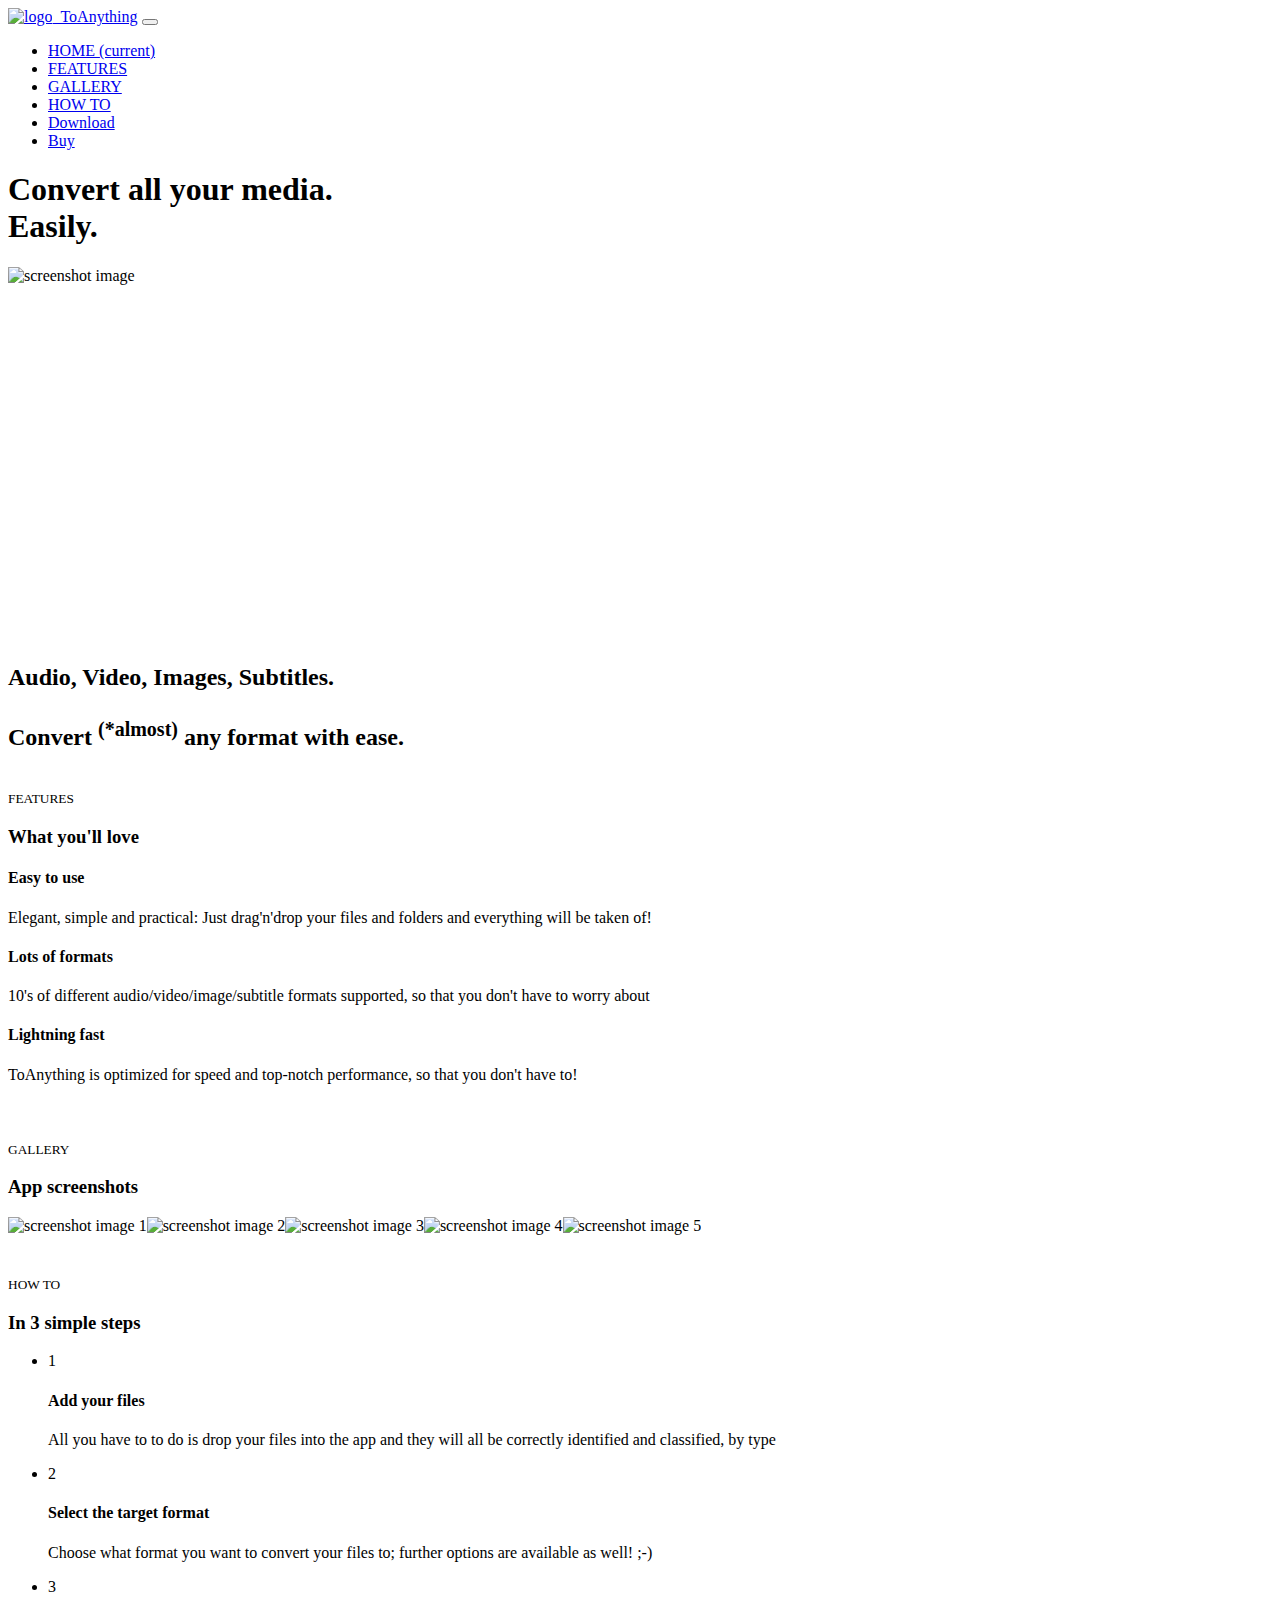
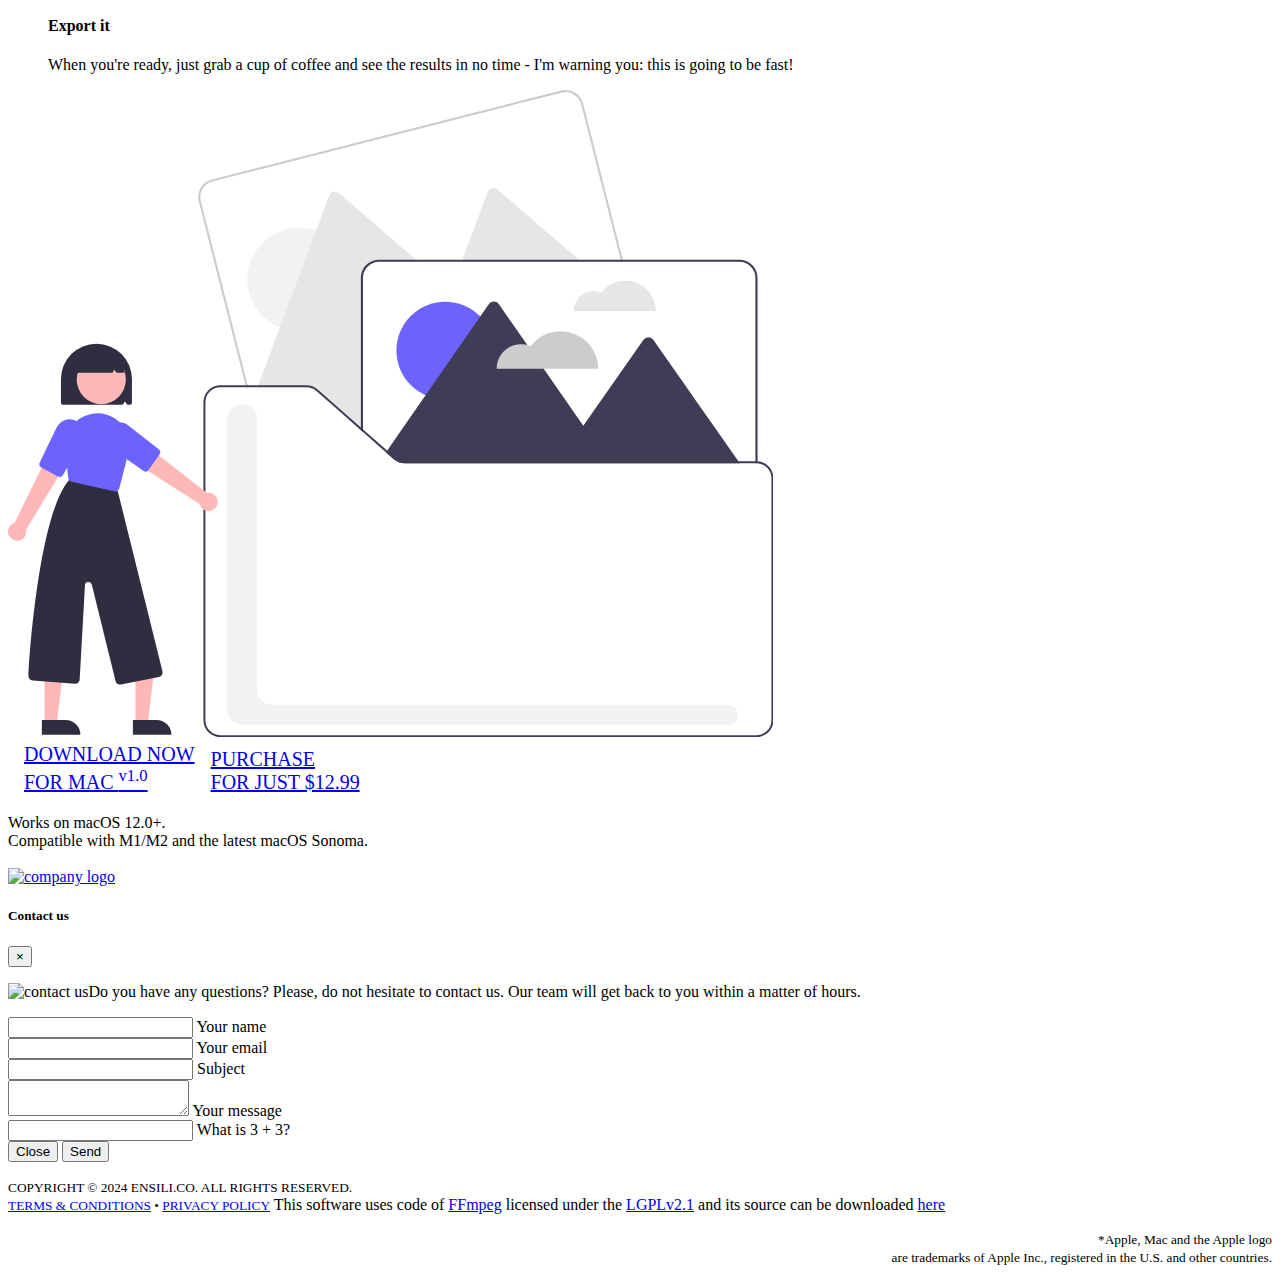
==== commit 809a7b5f: "update" ====
--- a/index.html
+++ b/index.html
@@ -12,4 +12,4 @@
             "price": "12.99",
             "priceCurrency": "USD"
           }
-        }</script><meta charset="utf-8"><meta name="viewport" content="width=device-width,initial-scale=1,shrink-to-fit=no"><meta name="description" content="Batch media conversion for macOS, made easy."><meta name="keywords" content="mac,media converter,audio converter,video converter,subtitle converter,macos"><link rel="canonical" href="https://toanything.app"><meta property="og:type" content="website"><meta property="og:url" content="https://toanything.app"><meta property="og:title" content="ToAnything | Batch media converter for Mac"><meta property="og:description" content="Batch media conversion for macOS, made easy."><meta property="og:image" content="https://toanything.app/images/thumbshot.png"><meta property="twitter:card" content="summary_large_image"><meta property="twitter:url" content="https://toanything.app"><meta property="twitter:title" content="ToAnything | Batch media converter for Mac"><meta property="twitter:description" content="Batch media conversion for macOS, made easy."><meta property="twitter:image" content="https://toanything.app/images/thumbshot.png"><link rel="apple-touch-icon" sizes="57x57" href="favico/apple-icon-57x57.png"><link rel="apple-touch-icon" sizes="60x60" href="favico/apple-icon-60x60.png"><link rel="apple-touch-icon" sizes="72x72" href="favico/apple-icon-72x72.png"><link rel="apple-touch-icon" sizes="76x76" href="favico/apple-icon-76x76.png"><link rel="apple-touch-icon" sizes="114x114" href="favico/apple-icon-114x114.png"><link rel="apple-touch-icon" sizes="120x120" href="favico/apple-icon-120x120.png"><link rel="apple-touch-icon" sizes="144x144" href="favico/apple-icon-144x144.png"><link rel="apple-touch-icon" sizes="152x152" href="favico/apple-icon-152x152.png"><link rel="apple-touch-icon" sizes="180x180" href="favico/apple-icon-180x180.png"><link rel="icon" type="image/png" sizes="192x192" href="favico/android-icon-192x192.png"><link rel="icon" type="image/png" sizes="32x32" href="favico/favicon-32x32.png"><link rel="icon" type="image/png" sizes="96x96" href="favico/favicon-96x96.png"><link rel="icon" type="image/png" sizes="16x16" href="favico/favicon-16x16.png"><link rel="manifest" href="manifest.json"><meta name="msapplication-TileColor" content="#ffffff"><meta name="msapplication-TileImage" content="favico/ms-icon-144x144.png"><meta name="theme-color" content="#ffffff"><link rel="dns-prefetch" href="//fonts.googleapis.com"><link href="https://fonts.googleapis.com/css?family=Rubik:300,400,500&display=swap" rel="stylesheet"><link href="https://cdn.jsdelivr.net/combine/npm/bootstrap@4.5.3/dist/css/bootstrap.min.css,npm/aos@2.3.4/dist/aos.css,gh/enSili-co/toanything@0.9/css/style.min.css" rel="stylesheet"><link href="https://cdn.jsdelivr.net/gh/enSili-co/toanything@0.9/css/themify-icons.css" rel="stylesheet"><style>.img-holder{padding-bottom:28.45%}.img-holder img{width:70.5%}</style><script async src="https://cdn.paddle.com/paddle/paddle.js" onload="Paddle.Setup({vendor:8559})"></script><script async src="https://www.googletagmanager.com/gtag/js?id=G-RWMY12FLNC"></script><script>function gtag(){dataLayer.push(arguments)}window.dataLayer=window.dataLayer||[],gtag("js",new Date),gtag("config","G-RWMY12FLNC")</script><body data-spy="scroll" data-target="#navbar" data-offset="50" data-aos-easing="ease-out-back" data-aos-duration="1000" data-aos-delay="0" data-aos-once="true"><div class="nav-menu fixed-top"><div class="container"><div class="row"><div class="col-md-12"><nav class="navbar navbar-dark navbar-expand-lg"><a class="navbar-brand" href="index.html"><img width="64" src="https://cdn.jsdelivr.net/gh/enSili-co/toanything@0.9/images/logo.png" class="img-fluid" alt="logo">&nbsp;&nbsp;ToAnything</a> <button class="navbar-toggler" type="button" data-toggle="collapse" data-target="#navbar" aria-controls="navbar" aria-expanded="false" aria-label="Toggle navigation"><span class="navbar-toggler-icon"></span></button><div class="collapse navbar-collapse" id="navbar"><ul class="navbar-nav ml-auto"><li class="nav-item"><a class="nav-link active" href="#home">HOME <span class="sr-only">(current)</span></a><li class="nav-item"><a class="nav-link" href="#features">FEATURES</a><li class="nav-item"><a class="nav-link" href="#gallery">GALLERY</a><li class="nav-item"><a class="nav-link" href="#how-to">HOW TO</a><li class="nav-item"><a href="/download" class="btn btn-outline-light my-3 my-sm-0 ml-lg-3">Download</a><li class="nav-item"><a class="btn btn-outline-light my-3 my-sm-0 ml-lg-3" onclick="doBuy()" href="#">Buy</a></ul></div></nav></div></div></div></div><header class="bg-gradient" id="home"><div class="container mt-5 jumbo"><h1>Convert all your media.<br>Easily.</h1></div><div class="img-holder mt-3"><picture><source srcset="https://cdn.jsdelivr.net/gh/enSili-co/toanything@0.9/images/header.webp" type="image/webp"><source srcset="https://cdn.jsdelivr.net/gh/enSili-co/toanything@0.9/images/header.png" type="image/png"><img src="https://cdn.jsdelivr.net/gh/enSili-co/toanything@0.9/images/header.png" alt="screenshot image "></picture></div></header><div class="client-logos my-5 text-center"><div class="container text-center"><h2 class="middleman" data-aos="fade-down" data-aos-once="true" data-aos-duration="1200">Audio, Video, Images, Subtitles.<br><br>Convert <sup>(*almost)</sup> any format with ease.</h2><br><span class="ti-arrow-down gradient-fill" style="font-size:4em"></span></div></div><div class="section light-bg" id="features"><div class="container"><div class="section-title"><small>FEATURES</small><h3>What you'll love</h3></div><div class="row"><div class="col-12 col-lg-4"><div class="card features"><div class="card-body"><div class="media"><span class="ti-face-smile gradient-fill ti-3x mr-3"></span><div class="media-body"><h4 class="card-title">Easy to use</h4><p class="card-text">Elegant, simple and practical: Just drag'n'drop your files and folders and everything will be taken of!</div></div></div></div></div><div class="col-12 col-lg-4"><div class="card features"><div class="card-body"><div class="media"><span class="ti-palette gradient-fill ti-3x mr-3"></span><div class="media-body"><h4 class="card-title">Lots of formats</h4><p class="card-text">10's of different audio/video/image/subtitle formats supported, so that you don't have to worry about</div></div></div></div></div><div class="col-12 col-lg-4"><div class="card features"><div class="card-body"><div class="media"><span class="ti-export gradient-fill ti-3x mr-3"></span><div class="media-body"><h4 class="card-title">Lightning fast</h4><p class="card-text">ToAnything is optimized for speed and top-notch performance, so that you don't have to!</div></div></div></div></div></div></div></div><div class="section" id="gallery" style="padding:40px 0"><div class="container"><div class="section-title"><small>GALLERY</small><h3>App screenshots</h3></div><div class="img-gallery owl-carousel owl-theme"><picture><source srcset="https://cdn.jsdelivr.net/gh/enSili-co/toanything@0.9/images/screenshot1.webp" type="image/webp"><source srcset="https://cdn.jsdelivr.net/gh/enSili-co/toanything@0.9/images/screenshot1.png" type="image/png"><img loading="lazy" src="https://cdn.jsdelivr.net/gh/enSili-co/toanything@0.9/images/screenshot1.png" data-src="https://cdn.jsdelivr.net/gh/enSili-co/toanything@0.9/images/screenshot1.png" alt="screenshot image 1"></picture><picture><source srcset="https://cdn.jsdelivr.net/gh/enSili-co/toanything@0.9/images/screenshot2.webp" type="image/webp"><source srcset="https://cdn.jsdelivr.net/gh/enSili-co/toanything@0.9/images/screenshot2.png" type="image/png"><img loading="lazy" src="https://cdn.jsdelivr.net/gh/enSili-co/toanything@0.9/images/screenshot2.png" data-src="https://cdn.jsdelivr.net/gh/enSili-co/toanything@0.9/images/screenshot2.png" alt="screenshot image 2"></picture><picture><source srcset="https://cdn.jsdelivr.net/gh/enSili-co/toanything@0.9/images/screenshot3.webp" type="image/webp"><source srcset="https://cdn.jsdelivr.net/gh/enSili-co/toanything@0.9/images/screenshot3.png" type="image/png"><img loading="lazy" src="https://cdn.jsdelivr.net/gh/enSili-co/toanything@0.9/images/screenshot3.png" data-src="https://cdn.jsdelivr.net/gh/enSili-co/toanything@0.9/images/screenshot3.png" alt="screenshot image 3"></picture><picture><source srcset="https://cdn.jsdelivr.net/gh/enSili-co/toanything@0.9/images/screenshot4.webp" type="image/webp"><source srcset="https://cdn.jsdelivr.net/gh/enSili-co/toanything@0.9/images/screenshot4.png" type="image/png"><img loading="lazy" src="https://cdn.jsdelivr.net/gh/enSili-co/toanything@0.9/images/screenshot4.png" data-src="https://cdn.jsdelivr.net/gh/enSili-co/toanything@0.9/images/screenshot4.png" alt="screenshot image 4"></picture><picture><source srcset="https://cdn.jsdelivr.net/gh/enSili-co/toanything@0.9/images/screenshot5.webp" type="image/webp"><source srcset="https://cdn.jsdelivr.net/gh/enSili-co/toanything@0.9/images/screenshot5.png" type="image/png"><img loading="lazy" src="https://cdn.jsdelivr.net/gh/enSili-co/toanything@0.9/images/screenshot5.png" data-src="https://cdn.jsdelivr.net/gh/enSili-co/toanything@0.9/images/screenshot5.png" alt="screenshot image 5"></picture></div></div></div><div class="section light-bg" id="how-to" style="overflow-x:hidden"><div class="container"><div class="section-title"><small>HOW TO</small><h3>In 3 simple steps</h3></div><div class="row"><div class="col-md-8 d-flex align-items-center"><ul class="list-unstyled ui-steps"><li class="media" data-aos="fade-right" data-aos-once="true"><div class="circle-icon mr-4">1</div><div class="media-body"><h4 class="howtolist">Add your files</h4><p class="howtodescription">All you have to to do is drop your files into the app and they will all be correctly identified and classified, by type</div><li class="media my-4" data-aos="fade-left" data-aos-once="true"><div class="circle-icon mr-4">2</div><div class="media-body"><h4 class="howtolist">Select the target format</h4><p class="howtodescription">Choose what format you want to convert your files to; further options are available as well! ;-)</div><li class="media" data-aos="fade-right" data-aos-once="true"><div class="circle-icon mr-4">3</div><div class="media-body"><h4 class="howtolist">Export it</h4><p class="howtodescription">When you're ready, just grab a cup of coffee and see the results in no time - I'm warning you: this is going to be fast!</div></ul></div><div class="col-md-4 d-none d-sm-block"><svg xmlns="http://www.w3.org/2000/svg" data-name="Layer 1" width="765.43727" height="647.17292" viewBox="0 0 765.43727 647.17292" xmlns:xlink="http://www.w3.org/1999/xlink"><path d="M832.13856,296.07645l-13.04-51.28-18.33985-72.1-1.04-4.07v-.01l-7.25-28.51a18.1915,18.1915,0,0,0-22.08984-13.13l-48.18018,12.25-301.04,76.57a18.19159,18.19159,0,0,0-13.12989,22.09l10.39014,40.86,26.3999,103.79,9.93018,39.05.50976,2h2.2002l-.51026-2-9.48974-37.34v-.00994l-27.54-108.26-9.82031-38.61a16.06077,16.06077,0,0,1,11.59033-19.5l300.40967-76.41,48.80029-12.41a16.06072,16.06072,0,0,1,19.5,11.59l7.69971,30.26,1.04,4.11,17.82031,70.07,12.96973,51,.54,2.14h2.22022Z" transform="translate(-217.28137 -126.41354)" fill="#ccc"/><circle cx="290.8798" cy="189.32903" r="51.55746" fill="#f2f2f2"/><path d="M625.11854,296.07645l2.47021,2.14H588.3285a16.05763,16.05763,0,0,0-16.04,16.04V436.61649l-.56983,28.97-25.08984-22.44-2.3501.6-18.60009-16.41a14.96508,14.96508,0,0,0-9.91993-3.75H466.81873l.75-2,9.77979-26.13,55.45019-148.25,5.7002-15.23a6.1952,6.1952,0,0,1,9.85986-2.51l37.31006,32.37,21.96,19.06Z" transform="translate(-217.28137 -126.41354)" fill="#e6e6e6"/><path d="M788.35877,296.07645l2.48,2.14H670.69861l.81006-2.14,25.58985-67.55a6.19412,6.19412,0,0,1,9.84033-2.51l50.86963,43.78,2.93017,2.51Z" transform="translate(-217.28137 -126.41354)" fill="#e6e6e6"/><path d="M834.93013,317.06567A30.28061,30.28061,0,0,0,810.75,329.08913,19.93751,19.93751,0,0,0,782.9315,347.3982h82.33116A30.33247,30.33247,0,0,0,834.93013,317.06567Z" transform="translate(-217.28137 -126.41354)" fill="#e6e6e6"/><path d="M948.65858,296.07645H588.3285a18.22092,18.22092,0,0,0-17.63965,13.78v.01a18.134,18.134,0,0,0-.54,4.38995v152.3l1.16992,1.03.96973.86v-154.19a16.05763,16.05763,0,0,1,16.04-16.04H948.65858a16.051,16.051,0,0,1,16.04,16.04v185.33h1.02a10.38615,10.38615,0,0,1,1.12012.05v-185.38A18.20652,18.20652,0,0,0,948.65858,296.07645Z" transform="translate(-217.28137 -126.41354)" fill="#3f3d56"/><circle cx="437.28404" cy="260.53495" r="48.84677" fill="#6c63ff"/><path d="M949.05848,499.58646H614.02869a17.14841,17.14841,0,0,1-11.25-4.25l-7.52-6.63,1.14991-1.66,2.08007-3,90.29981-130.01,9.27-13.35a6.19679,6.19679,0,0,1,10.18017,0l28.18018,40.57v.01l16.58008,23.87,39.57959,56.98,60.03027-85.69a6.19713,6.19713,0,0,1,10.15967,0l38.51025,54.96,2.21,3.16,44.16993,63.04Z" transform="translate(-217.28137 -126.41354)" fill="#3f3d56"/><path d="M770.10068,367.71368a37.35918,37.35918,0,0,0-29.83262,14.83414,24.59823,24.59823,0,0,0-34.32153,22.58911h101.5774A37.42318,37.42318,0,0,0,770.10068,367.71368Z" transform="translate(-217.28137 -126.41354)" fill="#ccc"/><path d="M595.18885,485.96647l-12.43994-10.96-.03028-.01995-.04-.03-.02979-.03c-.39014-.28-.78027-.57-1.16016-.87006-.10009-.06994-.18994-.13995-.27978-.21-.05029-.04-.09033-.07-.14014-.11-.02-.01-.03027-.03-.05029-.04-.27979-.22-.56983-.45-.84961-.68-.14014-.1-.27-.21-.41016-.32-.37988-.31-.75976-.63-1.14013-.95-.39991-.34-.79981-.68-1.19971-1.03-.01025-.01-.03027-.02-.04-.03-.08008-.07-.15039-.14-.23-.2-.38037-.34-.76025-.68006-1.14014-1.04-.31982-.29-.64013-.59-.95019-.88-.29-.27-.58008-.54-.85987-.82995l-.06005-.06c-.21-.2-.41993-.41-.63965-.63-.21045-.2-.41016-.41-.61035-.62-.21-.2-.41016-.41-.6001-.62006l-.15967-.16-.05029-.05-1.92969-1.71v2.67l1.16992,1.03.96973.86,20.55029,18.12,1.92969,1.71.49023.43.46-.67.69-.99Zm298.65967,11.62c.03027.66.08008,1.33.12988,2h70.72021v-2Zm-298.65967-11.62-12.43994-10.96-.03028-.01995-.04-.03-.02979-.03c-.39014-.28-.78027-.57-1.16016-.87006-.10009-.06994-.18994-.13995-.27978-.21-.05029-.04-.09033-.07-.14014-.11-.02-.01-.03027-.03-.05029-.04-.27979-.22-.56983-.45-.84961-.68-.14014-.1-.27-.21-.41016-.32-.37988-.31-.75976-.63-1.14013-.95-.39991-.34-.79981-.68-1.19971-1.03-.01025-.01-.03027-.02-.04-.03-.08008-.07-.15039-.14-.23-.2-.38037-.34-.76025-.68006-1.14014-1.04-.31982-.29-.64013-.59-.95019-.88-.29-.27-.58008-.54-.85987-.82995l-.06005-.06c-.21-.2-.41993-.41-.63965-.63-.21045-.2-.41016-.41-.61035-.62-.21-.2-.41016-.41-.6001-.62006l-.15967-.16-.05029-.05-1.92969-1.71v2.67l1.16992,1.03.96973.86,20.55029,18.12,1.92969,1.71.49023.43.46-.67.69-.99Zm352.46973,11.62H893.84852c.03027.66.08008,1.33.12988,2h55.08008Zm-352.46973-11.62-12.43994-10.96-.03028-.01995-.04-.03-.02979-.03c-.39014-.28-.78027-.57-1.16016-.87006-.10009-.06994-.18994-.13995-.27978-.21-.05029-.04-.09033-.07-.14014-.11-.02-.01-.03027-.03-.05029-.04-.27979-.22-.56983-.45-.84961-.68-.14014-.1-.27-.21-.41016-.32-.37988-.31-.75976-.63-1.14013-.95-.39991-.34-.79981-.68-1.19971-1.03-.01025-.01-.03027-.02-.04-.03-.08008-.07-.15039-.14-.23-.2-.38037-.34-.76025-.68006-1.14014-1.04-.31982-.29-.64013-.59-.95019-.88-.29-.27-.58008-.54-.85987-.82995l-.06005-.06c-.21-.2-.41993-.41-.63965-.63-.21045-.2-.41016-.41-.61035-.62-.21-.2-.41016-.41-.6001-.62006l-.15967-.16-.05029-.05-1.92969-1.71v2.67l1.16992,1.03.96973.86,20.55029,18.12,1.92969,1.71.49023.43.46-.67.69-.99Zm-48.56006-42.82-19.62988-17.31a16.97377,16.97377,0,0,0-11.24024-4.25H456.94861l.51026,2h58.2998a14.96508,14.96508,0,0,1,9.91993,3.75l18.60009,16.41,25.87012,22.81v-2.67Zm420.21,54.48c-.37012-.03-.74023-.04-1.12012-.04H614.02869a14.94465,14.94465,0,0,1-9.31006-3.24c-.21-.16-.41015-.33-.60986-.51l-6.98-6.16-.72021-.63-1.21973-1.08-12.43994-10.96-.03028-.01995-.04-.03-.02979-.03-8.31006-7.34-2.05029-1.81-.15967-.13-.05029-.05-1.92969-1.71-23.52-20.74-19.62988-17.31a16.97377,16.97377,0,0,0-11.24024-4.25h-86.04a17.02412,17.02412,0,0,0-17,17v318a17.02411,17.02411,0,0,0,17,17h536a17.0241,17.0241,0,0,0,17-17v-242A17.02788,17.02788,0,0,0,966.83875,497.62644Zm13.87988,258.96a15.01828,15.01828,0,0,1-15,15h-536a15.01828,15.01828,0,0,1-15-15v-318a15.01828,15.01828,0,0,1,15-15h86.04a14.96508,14.96508,0,0,1,9.91993,3.75l18.60009,16.41,25.87012,22.81,1.16992,1.03.96973.86,20.55029,18.12,1.92969,1.71.49023.43,7.52,6.63a17.14841,17.14841,0,0,0,11.25,4.25H965.71863a10.38615,10.38615,0,0,1,1.12012.05,15.01154,15.01154,0,0,1,13.87988,14.95Zm-385.52978-270.62-12.43994-10.96-.03028-.01995-.04-.03-.02979-.03c-.39014-.28-.78027-.57-1.16016-.87006-.10009-.06994-.18994-.13995-.27978-.21-.05029-.04-.09033-.07-.14014-.11-.02-.01-.03027-.03-.05029-.04-.27979-.22-.56983-.45-.84961-.68-.14014-.1-.27-.21-.41016-.32-.37988-.31-.75976-.63-1.14013-.95-.39991-.34-.79981-.68-1.19971-1.03-.01025-.01-.03027-.02-.04-.03-.08008-.07-.15039-.14-.23-.2-.38037-.34-.76025-.68006-1.14014-1.04-.31982-.29-.64013-.59-.95019-.88-.29-.27-.58008-.54-.85987-.82995l-.06005-.06c-.21-.2-.41993-.41-.63965-.63-.21045-.2-.41016-.41-.61035-.62-.21-.2-.41016-.41-.6001-.62006l-.15967-.16-.05029-.05-1.92969-1.71v2.67l1.16992,1.03.96973.86,20.55029,18.12,1.92969,1.71.49023.43.46-.67.69-.99Zm298.65967,11.62c.03027.66.08008,1.33.12988,2h70.72021v-2Zm-298.65967-11.62-12.43994-10.96-.03028-.01995-.04-.03-.02979-.03c-.39014-.28-.78027-.57-1.16016-.87006-.10009-.06994-.18994-.13995-.27978-.21-.05029-.04-.09033-.07-.14014-.11-.02-.01-.03027-.03-.05029-.04-.27979-.22-.56983-.45-.84961-.68-.14014-.1-.27-.21-.41016-.32-.37988-.31-.75976-.63-1.14013-.95-.39991-.34-.79981-.68-1.19971-1.03-.01025-.01-.03027-.02-.04-.03-.08008-.07-.15039-.14-.23-.2-.38037-.34-.76025-.68006-1.14014-1.04-.31982-.29-.64013-.59-.95019-.88-.29-.27-.58008-.54-.85987-.82995l-.06005-.06c-.21-.2-.41993-.41-.63965-.63-.21045-.2-.41016-.41-.61035-.62-.21-.2-.41016-.41-.6001-.62006l-.15967-.16-.05029-.05-1.92969-1.71v2.67l1.16992,1.03.96973.86,20.55029,18.12,1.92969,1.71.49023.43.46-.67.69-.99Zm0,0-12.43994-10.96-.03028-.01995-.04-.03-.02979-.03c-.39014-.28-.78027-.57-1.16016-.87006-.10009-.06994-.18994-.13995-.27978-.21-.05029-.04-.09033-.07-.14014-.11-.02-.01-.03027-.03-.05029-.04-.27979-.22-.56983-.45-.84961-.68-.14014-.1-.27-.21-.41016-.32-.37988-.31-.75976-.63-1.14013-.95-.39991-.34-.79981-.68-1.19971-1.03-.01025-.01-.03027-.02-.04-.03-.08008-.07-.15039-.14-.23-.2-.38037-.34-.76025-.68006-1.14014-1.04-.31982-.29-.64013-.59-.95019-.88-.29-.27-.58008-.54-.85987-.82995l-.06005-.06c-.21-.2-.41993-.41-.63965-.63-.21045-.2-.41016-.41-.61035-.62-.21-.2-.41016-.41-.6001-.62006l-.15967-.16-.05029-.05-1.92969-1.71v2.67l1.16992,1.03.96973.86,20.55029,18.12,1.92969,1.71.49023.43.46-.67.69-.99Zm352.46973,11.62H893.84852c.03027.66.08008,1.33.12988,2h55.08008Z" transform="translate(-217.28137 -126.41354)" fill="#3f3d56"/><path d="M270.21863,439.18607V415.58646a35.5,35.5,0,0,1,71,0v23.59961a1.90257,1.90257,0,0,1-1.90039,1.90039h-2.13379a1.90234,1.90234,0,0,1-1.73657-1.12891l-.50586-1.13769a.90063.90063,0,0,0-1.72339.36621,1.90257,1.90257,0,0,1-1.90039,1.90039H272.119A1.90258,1.90258,0,0,1,270.21863,439.18607Z" transform="translate(-217.28137 -126.41354)" fill="#2f2e41"/><polygon points="127.488 633.487 139.748 633.487 145.58 586.199 127.486 586.2 127.488 633.487" fill="#ffb8b8"/><path d="M342.14225,756.39728H380.673a0,0,0,0,1,0,0v14.88687a0,0,0,0,1,0,0H357.0291a14.88686,14.88686,0,0,1-14.88686-14.88686v0A0,0,0,0,1,342.14225,756.39728Z" transform="translate(505.56872 1401.2514) rotate(179.99738)" fill="#2f2e41"/><polygon points="36.488 633.487 48.748 633.487 54.58 586.199 36.486 586.2 36.488 633.487" fill="#ffb8b8"/><path d="M251.14225,756.39728H289.673a0,0,0,0,1,0,0v14.88687a0,0,0,0,1,0,0H266.0291a14.88686,14.88686,0,0,1-14.88686-14.88686v0a0,0,0,0,1,0,0Z" transform="translate(323.56872 1401.25555) rotate(179.99738)" fill="#2f2e41"/><path d="M324.82215,717.50345l-23.70532-96.35058a3.5,3.5,0,0,0-6.89307.6416l-5.27685,94.23047a4.4998,4.4998,0,0,1-4.85181,4.23242l-42.14771-3.37109a4.4965,4.4965,0,0,1-4.13964-4.60059c.55493-20.73242,11.167-165.373,41.43481-196.99023a4.48253,4.48253,0,0,1,4.17407-1.24122l40.42041,11.001a4.51181,4.51181,0,0,1,3.428,3.39551l44.53467,179.50976a4.49984,4.49984,0,0,1-3.52564,5.40723l-38.21777,7.47656a4.49311,4.49311,0,0,1-5.23413-3.34082Z" transform="translate(-217.28137 -126.41354)" fill="#2f2e41"/><circle cx="93.28766" cy="289.59024" r="24.56103" fill="#ffb8b8"/><path d="M323.32874,527.72611l-42.40552-9.51953a4.494,4.494,0,0,1-3.4917-3.93946l-2.94946-29.22558a32.01247,32.01247,0,0,1,24.89038-34.502q.51049-.1128,1.01978-.21875h.00024a31.4633,31.4633,0,0,1,29.344,9.19921,32.00291,32.00291,0,0,1,7.8916,30.2627l-8.95655,34.67773a4.47751,4.47751,0,0,1-4.34008,3.377A4.5944,4.5944,0,0,1,323.32874,527.72611Z" transform="translate(-217.28137 -126.41354)" fill="#6c63ff"/><path d="M218.19174,572.04011a9.07777,9.07777,0,0,1,5.64894-12.72182l30.69314-62.72552,15.83345,11.7907-35.034,57.7625a9.12691,9.12691,0,0,1-17.14157,5.89414Z" transform="translate(-217.28137 -126.41354)" fill="#ffb8b8"/><path d="M426.98517,538.28008a9.07768,9.07768,0,0,0-10.67255-8.936l-55.17218-42.80877-9.02616,17.557,56.88493,36.4416a9.12692,9.12692,0,0,0,17.986-2.25381Z" transform="translate(-217.28137 -126.41354)" fill="#ffb8b8"/><path d="M269.00545,513.40052a3.70491,3.70491,0,0,1-1.7854-.459L250.599,503.80579a3.72282,3.72282,0,0,1-1.56152-4.877l16.74218-34.791a14.7397,14.7397,0,0,1,7.48731-7.29883,14.3368,14.3368,0,0,1,14.51855,1.99122,13.67253,13.67253,0,0,1,3.74732,4.54492,14.2798,14.2798,0,0,1-.1626,13.59765l-19.09937,34.50879A3.73029,3.73029,0,0,1,269.00545,513.40052Z" transform="translate(-217.28137 -126.41354)" fill="#6c63ff"/><path d="M352.66684,507.27182l-32.34064-22.5771a14.27982,14.27982,0,0,1-6.132-12.13761,13.67257,13.67257,0,0,1,1.3639-5.73048,14.33678,14.33678,0,0,1,12.15947-8.17928,14.7397,14.7397,0,0,1,9.93588,3.25746L368.00186,485.773a3.72283,3.72283,0,0,1,.74487,5.06638l-10.90214,15.51986a3.72688,3.72688,0,0,1-5.17775.91258Z" transform="translate(-217.28137 -126.41354)" fill="#6c63ff"/><path d="M282.21863,407.58646a25.5,25.5,0,0,1,51,0v1.5h-6.60205a1.69326,1.69326,0,0,1-1.37475-.707l-1.199-1.67773a.6893.6893,0,0,0-1.24536.48535,1.68915,1.68915,0,0,1-1.67651,1.89941H282.21863Z" transform="translate(-217.28137 -126.41354)" fill="#2f2e41"/><path d="M938.2992,761.08646H452.13807A15.93753,15.93753,0,0,1,436.21863,745.167V456.73587a15.93753,15.93753,0,0,1,15.91944-15.91943A14.09637,14.09637,0,0,1,466.21863,454.897v271.27a14.93639,14.93639,0,0,0,14.91944,14.91943H936.65735a10.12544,10.12544,0,0,1,9.91529,7.5874,9.72,9.72,0,0,1-4.30689,11.18457A7.595,7.595,0,0,1,938.2992,761.08646Z" transform="translate(-217.28137 -126.41354)" fill="#f2f2f2"/></svg></div></div></div></div><div class="section bg-gradient" style="padding:2px 0!important"><div class="container"><div class="call-to-action"><div class="my-4"><a href="/download" class="btn btn-light magicbutton" style="display:inline-flex"><i class="ti-apple ti-4x" style="margin-right:1rem;vertical-align:text-bottom"></i><div style="text-align:left;font-size:1.25em"><span class="upper">DOWNLOAD NOW</span><br><span class="lower">FOR MAC&nbsp;<sup>v1.0</sup></span></div></a><a class="btn btn-light magicbutton" style="display:inline-flex" onclick="doBuy()" href="#"><i class="ti-shopping-cart ti-4x" style="margin-right:1rem;vertical-align:text-bottom"></i><div style="text-align:left;font-size:1.25em"><span class="upper">PURCHASE</span><br><span class="lower">FOR JUST $12.99</span></div></a></div><p class="text-primary">Works on macOS 12.0+.<br>Compatible with M1/M2 and the latest macOS Sonoma.</div></div></div><div class="light-bg py-5" id="contactbar"><div class="container"><div class="row"><div class="col-lg-6 text-center text-lg-left"><a href="https://ensili.co"><picture><source srcset="https://cdn.jsdelivr.net/gh/enSili-co/toanything@0.9/images/ensilico.webp" type="image/webp"><source srcset="https://cdn.jsdelivr.net/gh/enSili-co/toanything@0.9/images/ensilico.png" type="image/png"><img width="200" src="https://cdn.jsdelivr.net/gh/enSili-co/toanything@0.9/images/ensilico.png" alt="company logo"></picture></a></div><div class="col-lg-6"><div class="social-icons"><a href="https://twitter.com/ensili_co" rel="noreferrer" aria-label="Twitter" target="_blank" class="twitter"><span class="ti-twitter-alt"></span></a> <a href="https://github.com/enSili-co/toanything" rel="noreferrer" aria-label="GitHub" target="_blank" class="github"><span class="ti-github"></span></a></div></div></div></div></div><div id="contact" class="modal fade" tabindex="-1"><div class="modal-dialog modal-dialog-centered modal-dialog-scrollable"><div class="modal-content"><div class="modal-header"><h5 class="modal-title" style="font-weight:600">Contact us</h5><button type="button" class="close" data-dismiss="modal" aria-label="Close"><span aria-hidden="true">&times;</span></button></div><div class="modal-body"><p class="text-left w-responsive mx-auto mb-5"><picture><source srcset="https://cdn.jsdelivr.net/gh/enSili-co/toanything@0.9/images/contactus.webp" type="image/webp"><source srcset="https://cdn.jsdelivr.net/gh/enSili-co/toanything@0.9/images/contactus.png" type="image/png"><img loading="lazy" class="float-left" width="50%" src="https://cdn.jsdelivr.net/gh/enSili-co/toanything@0.9/images/contactus.png" data-src="https://cdn.jsdelivr.net/gh/enSili-co/toanything@0.9/images/contactus.png" alt="contact us"></picture>Do you have any questions? Please, do not hesitate to contact us. Our team will get back to you within a matter of hours.<div class="row"><div class="col-md-12"><form id="coform" name="coform" action="#" method="POST"><div class="row"><div class="col-md-6"><div class="md-form mb-0"><input id="name" name="name" class="form-control"> <label for="name" class="">Your name</label></div></div><div class="col-md-6"><div class="md-form mb-0"><input id="email" name="email" class="form-control"> <label for="email" class="">Your email</label></div></div></div><div class="row"><div class="col-md-12"><div class="md-form mb-0"><input id="subject" name="subject" class="form-control"> <label for="subject" class="">Subject</label></div></div></div><div class="row"><div class="col-md-12"><div class="md-form"><textarea type="text" id="message" name="message" rows="2" class="form-control md-textarea"></textarea> <label for="message">Your message</label></div></div></div><div class="row"><div class="col-md-12"><div class="md-form mb-0"><input id="whatis" name="whatis" class="form-control"> <label id="whatis-label" for="whatis" class="">What is</label></div></div></div></form></div></div></div><div class="modal-footer"><button type="button" class="btn btn-secondary" data-dismiss="modal">Close</button> <button id="sendButton" type="button" class="btn btn-primary" onclick="sendEmail()">Send</button>&nbsp;<span id="sending" class="rotating"><i class="ti-reload"></i></span><span id="sent"><i class="ti-check"></i></span></div></div></div></div><script>window.addEventListener("load",function(n){window.num1=Math.floor(3*Math.random())+1,window.num2=Math.floor(3*Math.random())+1,document.getElementById("whatis-label").textContent=`What is ${num1} + ${num2}?`,window.numSum=window.num1+window.num2}),window.sendEmail=function(){window.numSum==parseInt($("#whatis").val())?($("#whatis").removeClass("has-error"),$("#sending").css("display","inline-block"),$("#sendButton").css("display","none"),$.ajax({type:"post",url:"liam.php",data:$("form").serialize()+"&validated=1",success:function(){$("#sending").css("display","none"),$("#sent").css("display","inline-block")}})):$("#whatis").addClass("has-error")}</script><footer class="my-5 text-center"><div class="container" style="text-align:left"><div class="row"><div class="col-lg-6"><p class="mb-2 copyrightable"><small>COPYRIGHT © 2024 ENSILI.CO. ALL RIGHTS RESERVED.<br><a href="/tos.html">TERMS &amp; CONDITIONS</a> &bull; <a href="/privacy.html">PRIVACY POLICY</a></small></div><div class="col-lg-6 trademarks" style="text-align:right"><small>*Apple, Mac and the Apple logo<br>are trademarks of Apple Inc., registered in the U.S. and other countries.</small></div></div></div></footer><script src="https://cdn.jsdelivr.net/combine/npm/jquery@3.5.1/dist/jquery.min.js,npm/bootstrap@4.5.3/dist/js/bootstrap.bundle.min.js,npm/owl.carousel@2.3.4/dist/owl.carousel.min.js,npm/aos@2.3.4/dist/aos.min.js,gh/enSili-co/toanything@0.9/js/script.min.js" crossorigin="anonymous"></script><script>function doBuy(){Paddle.Checkout.open({product:877255,successCallback:function(c){dataLayer.push({event:"checkoutSuccess"})},closeCallback:function(c){dataLayer.push({event:"checkoutClose"})}})}</script>+        }</script><meta charset="utf-8"><meta name="viewport" content="width=device-width,initial-scale=1,shrink-to-fit=no"><meta name="description" content="Batch media conversion for macOS, made easy."><meta name="keywords" content="mac,media converter,audio converter,video converter,subtitle converter,macos"><link rel="canonical" href="https://toanything.app"><meta property="og:type" content="website"><meta property="og:url" content="https://toanything.app"><meta property="og:title" content="ToAnything | Batch media converter for Mac"><meta property="og:description" content="Batch media conversion for macOS, made easy."><meta property="og:image" content="https://toanything.app/images/thumbshot.png"><meta property="twitter:card" content="summary_large_image"><meta property="twitter:url" content="https://toanything.app"><meta property="twitter:title" content="ToAnything | Batch media converter for Mac"><meta property="twitter:description" content="Batch media conversion for macOS, made easy."><meta property="twitter:image" content="https://toanything.app/images/thumbshot.png"><link rel="apple-touch-icon" sizes="57x57" href="favico/apple-icon-57x57.png"><link rel="apple-touch-icon" sizes="60x60" href="favico/apple-icon-60x60.png"><link rel="apple-touch-icon" sizes="72x72" href="favico/apple-icon-72x72.png"><link rel="apple-touch-icon" sizes="76x76" href="favico/apple-icon-76x76.png"><link rel="apple-touch-icon" sizes="114x114" href="favico/apple-icon-114x114.png"><link rel="apple-touch-icon" sizes="120x120" href="favico/apple-icon-120x120.png"><link rel="apple-touch-icon" sizes="144x144" href="favico/apple-icon-144x144.png"><link rel="apple-touch-icon" sizes="152x152" href="favico/apple-icon-152x152.png"><link rel="apple-touch-icon" sizes="180x180" href="favico/apple-icon-180x180.png"><link rel="icon" type="image/png" sizes="192x192" href="favico/android-icon-192x192.png"><link rel="icon" type="image/png" sizes="32x32" href="favico/favicon-32x32.png"><link rel="icon" type="image/png" sizes="96x96" href="favico/favicon-96x96.png"><link rel="icon" type="image/png" sizes="16x16" href="favico/favicon-16x16.png"><link rel="manifest" href="manifest.json"><meta name="msapplication-TileColor" content="#ffffff"><meta name="msapplication-TileImage" content="favico/ms-icon-144x144.png"><meta name="theme-color" content="#ffffff"><link rel="dns-prefetch" href="//fonts.googleapis.com"><link href="https://fonts.googleapis.com/css?family=Rubik:300,400,500&display=swap" rel="stylesheet"><link href="https://cdn.jsdelivr.net/combine/npm/bootstrap@4.5.3/dist/css/bootstrap.min.css,npm/aos@2.3.4/dist/aos.css,gh/enSili-co/toanything@0.10/css/style.min.css" rel="stylesheet"><link href="https://cdn.jsdelivr.net/gh/enSili-co/toanything@0.10/css/themify-icons.css" rel="stylesheet"><style>.img-holder{padding-bottom:28.45%}.img-holder img{width:70.5%}</style><script async src="https://cdn.paddle.com/paddle/paddle.js" onload="Paddle.Setup({vendor:8559})"></script><script async src="https://www.googletagmanager.com/gtag/js?id=G-RWMY12FLNC"></script><script>function gtag(){dataLayer.push(arguments)}window.dataLayer=window.dataLayer||[],gtag("js",new Date),gtag("config","G-RWMY12FLNC")</script><body data-spy="scroll" data-target="#navbar" data-offset="50" data-aos-easing="ease-out-back" data-aos-duration="1000" data-aos-delay="0" data-aos-once="true"><div class="nav-menu fixed-top"><div class="container"><div class="row"><div class="col-md-12"><nav class="navbar navbar-dark navbar-expand-lg"><a class="navbar-brand" href="index.html"><img width="64" src="https://cdn.jsdelivr.net/gh/enSili-co/toanything@0.10/images/logo.png" class="img-fluid" alt="logo">&nbsp;&nbsp;ToAnything</a> <button class="navbar-toggler" type="button" data-toggle="collapse" data-target="#navbar" aria-controls="navbar" aria-expanded="false" aria-label="Toggle navigation"><span class="navbar-toggler-icon"></span></button><div class="collapse navbar-collapse" id="navbar"><ul class="navbar-nav ml-auto"><li class="nav-item"><a class="nav-link active" href="#home">HOME <span class="sr-only">(current)</span></a><li class="nav-item"><a class="nav-link" href="#features">FEATURES</a><li class="nav-item"><a class="nav-link" href="#gallery">GALLERY</a><li class="nav-item"><a class="nav-link" href="#how-to">HOW TO</a><li class="nav-item"><a href="/download" class="btn btn-outline-light my-3 my-sm-0 ml-lg-3">Download</a><li class="nav-item"><a class="btn btn-outline-light my-3 my-sm-0 ml-lg-3" onclick="doBuy()" href="#">Buy</a></ul></div></nav></div></div></div></div><header class="bg-gradient" id="home"><div class="container mt-5 jumbo"><h1>Convert all your media.<br>Easily.</h1></div><div class="img-holder mt-3"><picture><source srcset="https://cdn.jsdelivr.net/gh/enSili-co/toanything@0.10/images/header.webp" type="image/webp"><source srcset="https://cdn.jsdelivr.net/gh/enSili-co/toanything@0.10/images/header.png" type="image/png"><img src="https://cdn.jsdelivr.net/gh/enSili-co/toanything@0.10/images/header.png" alt="screenshot image "></picture></div></header><div class="client-logos my-5 text-center"><div class="container text-center"><h2 class="middleman" data-aos="fade-down" data-aos-once="true" data-aos-duration="1200">Audio, Video, Images, Subtitles.<br><br>Convert <sup>(*almost)</sup> any format with ease.</h2><br><span class="ti-arrow-down gradient-fill" style="font-size:4em"></span></div></div><div class="section light-bg" id="features"><div class="container"><div class="section-title"><small>FEATURES</small><h3>What you'll love</h3></div><div class="row"><div class="col-12 col-lg-4"><div class="card features"><div class="card-body"><div class="media"><span class="ti-face-smile gradient-fill ti-3x mr-3"></span><div class="media-body"><h4 class="card-title">Easy to use</h4><p class="card-text">Elegant, simple and practical: Just drag'n'drop your files and folders and everything will be taken of!</div></div></div></div></div><div class="col-12 col-lg-4"><div class="card features"><div class="card-body"><div class="media"><span class="ti-palette gradient-fill ti-3x mr-3"></span><div class="media-body"><h4 class="card-title">Lots of formats</h4><p class="card-text">10's of different audio/video/image/subtitle formats supported, so that you don't have to worry about</div></div></div></div></div><div class="col-12 col-lg-4"><div class="card features"><div class="card-body"><div class="media"><span class="ti-export gradient-fill ti-3x mr-3"></span><div class="media-body"><h4 class="card-title">Lightning fast</h4><p class="card-text">ToAnything is optimized for speed and top-notch performance, so that you don't have to!</div></div></div></div></div></div></div></div><div class="section" id="gallery" style="padding:40px 0"><div class="container"><div class="section-title"><small>GALLERY</small><h3>App screenshots</h3></div><div class="img-gallery owl-carousel owl-theme"><picture><source srcset="https://cdn.jsdelivr.net/gh/enSili-co/toanything@0.10/images/screenshot1.webp" type="image/webp"><source srcset="https://cdn.jsdelivr.net/gh/enSili-co/toanything@0.10/images/screenshot1.png" type="image/png"><img loading="lazy" src="https://cdn.jsdelivr.net/gh/enSili-co/toanything@0.10/images/screenshot1.png" data-src="https://cdn.jsdelivr.net/gh/enSili-co/toanything@0.10/images/screenshot1.png" alt="screenshot image 1"></picture><picture><source srcset="https://cdn.jsdelivr.net/gh/enSili-co/toanything@0.10/images/screenshot2.webp" type="image/webp"><source srcset="https://cdn.jsdelivr.net/gh/enSili-co/toanything@0.10/images/screenshot2.png" type="image/png"><img loading="lazy" src="https://cdn.jsdelivr.net/gh/enSili-co/toanything@0.10/images/screenshot2.png" data-src="https://cdn.jsdelivr.net/gh/enSili-co/toanything@0.10/images/screenshot2.png" alt="screenshot image 2"></picture><picture><source srcset="https://cdn.jsdelivr.net/gh/enSili-co/toanything@0.10/images/screenshot3.webp" type="image/webp"><source srcset="https://cdn.jsdelivr.net/gh/enSili-co/toanything@0.10/images/screenshot3.png" type="image/png"><img loading="lazy" src="https://cdn.jsdelivr.net/gh/enSili-co/toanything@0.10/images/screenshot3.png" data-src="https://cdn.jsdelivr.net/gh/enSili-co/toanything@0.10/images/screenshot3.png" alt="screenshot image 3"></picture><picture><source srcset="https://cdn.jsdelivr.net/gh/enSili-co/toanything@0.10/images/screenshot4.webp" type="image/webp"><source srcset="https://cdn.jsdelivr.net/gh/enSili-co/toanything@0.10/images/screenshot4.png" type="image/png"><img loading="lazy" src="https://cdn.jsdelivr.net/gh/enSili-co/toanything@0.10/images/screenshot4.png" data-src="https://cdn.jsdelivr.net/gh/enSili-co/toanything@0.10/images/screenshot4.png" alt="screenshot image 4"></picture><picture><source srcset="https://cdn.jsdelivr.net/gh/enSili-co/toanything@0.10/images/screenshot5.webp" type="image/webp"><source srcset="https://cdn.jsdelivr.net/gh/enSili-co/toanything@0.10/images/screenshot5.png" type="image/png"><img loading="lazy" src="https://cdn.jsdelivr.net/gh/enSili-co/toanything@0.10/images/screenshot5.png" data-src="https://cdn.jsdelivr.net/gh/enSili-co/toanything@0.10/images/screenshot5.png" alt="screenshot image 5"></picture></div></div></div><div class="section light-bg" id="how-to" style="overflow-x:hidden"><div class="container"><div class="section-title"><small>HOW TO</small><h3>In 3 simple steps</h3></div><div class="row"><div class="col-md-8 d-flex align-items-center"><ul class="list-unstyled ui-steps"><li class="media" data-aos="fade-right" data-aos-once="true"><div class="circle-icon mr-4">1</div><div class="media-body"><h4 class="howtolist">Add your files</h4><p class="howtodescription">All you have to to do is drop your files into the app and they will all be correctly identified and classified, by type</div><li class="media my-4" data-aos="fade-left" data-aos-once="true"><div class="circle-icon mr-4">2</div><div class="media-body"><h4 class="howtolist">Select the target format</h4><p class="howtodescription">Choose what format you want to convert your files to; further options are available as well! ;-)</div><li class="media" data-aos="fade-right" data-aos-once="true"><div class="circle-icon mr-4">3</div><div class="media-body"><h4 class="howtolist">Export it</h4><p class="howtodescription">When you're ready, just grab a cup of coffee and see the results in no time - I'm warning you: this is going to be fast!</div></ul></div><div class="col-md-4 d-none d-sm-block"><svg xmlns="http://www.w3.org/2000/svg" data-name="Layer 1" width="765.43727" height="647.17292" viewBox="0 0 765.43727 647.17292" xmlns:xlink="http://www.w3.org/1999/xlink"><path d="M832.13856,296.07645l-13.04-51.28-18.33985-72.1-1.04-4.07v-.01l-7.25-28.51a18.1915,18.1915,0,0,0-22.08984-13.13l-48.18018,12.25-301.04,76.57a18.19159,18.19159,0,0,0-13.12989,22.09l10.39014,40.86,26.3999,103.79,9.93018,39.05.50976,2h2.2002l-.51026-2-9.48974-37.34v-.00994l-27.54-108.26-9.82031-38.61a16.06077,16.06077,0,0,1,11.59033-19.5l300.40967-76.41,48.80029-12.41a16.06072,16.06072,0,0,1,19.5,11.59l7.69971,30.26,1.04,4.11,17.82031,70.07,12.96973,51,.54,2.14h2.22022Z" transform="translate(-217.28137 -126.41354)" fill="#ccc"/><circle cx="290.8798" cy="189.32903" r="51.55746" fill="#f2f2f2"/><path d="M625.11854,296.07645l2.47021,2.14H588.3285a16.05763,16.05763,0,0,0-16.04,16.04V436.61649l-.56983,28.97-25.08984-22.44-2.3501.6-18.60009-16.41a14.96508,14.96508,0,0,0-9.91993-3.75H466.81873l.75-2,9.77979-26.13,55.45019-148.25,5.7002-15.23a6.1952,6.1952,0,0,1,9.85986-2.51l37.31006,32.37,21.96,19.06Z" transform="translate(-217.28137 -126.41354)" fill="#e6e6e6"/><path d="M788.35877,296.07645l2.48,2.14H670.69861l.81006-2.14,25.58985-67.55a6.19412,6.19412,0,0,1,9.84033-2.51l50.86963,43.78,2.93017,2.51Z" transform="translate(-217.28137 -126.41354)" fill="#e6e6e6"/><path d="M834.93013,317.06567A30.28061,30.28061,0,0,0,810.75,329.08913,19.93751,19.93751,0,0,0,782.9315,347.3982h82.33116A30.33247,30.33247,0,0,0,834.93013,317.06567Z" transform="translate(-217.28137 -126.41354)" fill="#e6e6e6"/><path d="M948.65858,296.07645H588.3285a18.22092,18.22092,0,0,0-17.63965,13.78v.01a18.134,18.134,0,0,0-.54,4.38995v152.3l1.16992,1.03.96973.86v-154.19a16.05763,16.05763,0,0,1,16.04-16.04H948.65858a16.051,16.051,0,0,1,16.04,16.04v185.33h1.02a10.38615,10.38615,0,0,1,1.12012.05v-185.38A18.20652,18.20652,0,0,0,948.65858,296.07645Z" transform="translate(-217.28137 -126.41354)" fill="#3f3d56"/><circle cx="437.28404" cy="260.53495" r="48.84677" fill="#6c63ff"/><path d="M949.05848,499.58646H614.02869a17.14841,17.14841,0,0,1-11.25-4.25l-7.52-6.63,1.14991-1.66,2.08007-3,90.29981-130.01,9.27-13.35a6.19679,6.19679,0,0,1,10.18017,0l28.18018,40.57v.01l16.58008,23.87,39.57959,56.98,60.03027-85.69a6.19713,6.19713,0,0,1,10.15967,0l38.51025,54.96,2.21,3.16,44.16993,63.04Z" transform="translate(-217.28137 -126.41354)" fill="#3f3d56"/><path d="M770.10068,367.71368a37.35918,37.35918,0,0,0-29.83262,14.83414,24.59823,24.59823,0,0,0-34.32153,22.58911h101.5774A37.42318,37.42318,0,0,0,770.10068,367.71368Z" transform="translate(-217.28137 -126.41354)" fill="#ccc"/><path d="M595.18885,485.96647l-12.43994-10.96-.03028-.01995-.04-.03-.02979-.03c-.39014-.28-.78027-.57-1.16016-.87006-.10009-.06994-.18994-.13995-.27978-.21-.05029-.04-.09033-.07-.14014-.11-.02-.01-.03027-.03-.05029-.04-.27979-.22-.56983-.45-.84961-.68-.14014-.1-.27-.21-.41016-.32-.37988-.31-.75976-.63-1.14013-.95-.39991-.34-.79981-.68-1.19971-1.03-.01025-.01-.03027-.02-.04-.03-.08008-.07-.15039-.14-.23-.2-.38037-.34-.76025-.68006-1.14014-1.04-.31982-.29-.64013-.59-.95019-.88-.29-.27-.58008-.54-.85987-.82995l-.06005-.06c-.21-.2-.41993-.41-.63965-.63-.21045-.2-.41016-.41-.61035-.62-.21-.2-.41016-.41-.6001-.62006l-.15967-.16-.05029-.05-1.92969-1.71v2.67l1.16992,1.03.96973.86,20.55029,18.12,1.92969,1.71.49023.43.46-.67.69-.99Zm298.65967,11.62c.03027.66.08008,1.33.12988,2h70.72021v-2Zm-298.65967-11.62-12.43994-10.96-.03028-.01995-.04-.03-.02979-.03c-.39014-.28-.78027-.57-1.16016-.87006-.10009-.06994-.18994-.13995-.27978-.21-.05029-.04-.09033-.07-.14014-.11-.02-.01-.03027-.03-.05029-.04-.27979-.22-.56983-.45-.84961-.68-.14014-.1-.27-.21-.41016-.32-.37988-.31-.75976-.63-1.14013-.95-.39991-.34-.79981-.68-1.19971-1.03-.01025-.01-.03027-.02-.04-.03-.08008-.07-.15039-.14-.23-.2-.38037-.34-.76025-.68006-1.14014-1.04-.31982-.29-.64013-.59-.95019-.88-.29-.27-.58008-.54-.85987-.82995l-.06005-.06c-.21-.2-.41993-.41-.63965-.63-.21045-.2-.41016-.41-.61035-.62-.21-.2-.41016-.41-.6001-.62006l-.15967-.16-.05029-.05-1.92969-1.71v2.67l1.16992,1.03.96973.86,20.55029,18.12,1.92969,1.71.49023.43.46-.67.69-.99Zm352.46973,11.62H893.84852c.03027.66.08008,1.33.12988,2h55.08008Zm-352.46973-11.62-12.43994-10.96-.03028-.01995-.04-.03-.02979-.03c-.39014-.28-.78027-.57-1.16016-.87006-.10009-.06994-.18994-.13995-.27978-.21-.05029-.04-.09033-.07-.14014-.11-.02-.01-.03027-.03-.05029-.04-.27979-.22-.56983-.45-.84961-.68-.14014-.1-.27-.21-.41016-.32-.37988-.31-.75976-.63-1.14013-.95-.39991-.34-.79981-.68-1.19971-1.03-.01025-.01-.03027-.02-.04-.03-.08008-.07-.15039-.14-.23-.2-.38037-.34-.76025-.68006-1.14014-1.04-.31982-.29-.64013-.59-.95019-.88-.29-.27-.58008-.54-.85987-.82995l-.06005-.06c-.21-.2-.41993-.41-.63965-.63-.21045-.2-.41016-.41-.61035-.62-.21-.2-.41016-.41-.6001-.62006l-.15967-.16-.05029-.05-1.92969-1.71v2.67l1.16992,1.03.96973.86,20.55029,18.12,1.92969,1.71.49023.43.46-.67.69-.99Zm-48.56006-42.82-19.62988-17.31a16.97377,16.97377,0,0,0-11.24024-4.25H456.94861l.51026,2h58.2998a14.96508,14.96508,0,0,1,9.91993,3.75l18.60009,16.41,25.87012,22.81v-2.67Zm420.21,54.48c-.37012-.03-.74023-.04-1.12012-.04H614.02869a14.94465,14.94465,0,0,1-9.31006-3.24c-.21-.16-.41015-.33-.60986-.51l-6.98-6.16-.72021-.63-1.21973-1.08-12.43994-10.96-.03028-.01995-.04-.03-.02979-.03-8.31006-7.34-2.05029-1.81-.15967-.13-.05029-.05-1.92969-1.71-23.52-20.74-19.62988-17.31a16.97377,16.97377,0,0,0-11.24024-4.25h-86.04a17.02412,17.02412,0,0,0-17,17v318a17.02411,17.02411,0,0,0,17,17h536a17.0241,17.0241,0,0,0,17-17v-242A17.02788,17.02788,0,0,0,966.83875,497.62644Zm13.87988,258.96a15.01828,15.01828,0,0,1-15,15h-536a15.01828,15.01828,0,0,1-15-15v-318a15.01828,15.01828,0,0,1,15-15h86.04a14.96508,14.96508,0,0,1,9.91993,3.75l18.60009,16.41,25.87012,22.81,1.16992,1.03.96973.86,20.55029,18.12,1.92969,1.71.49023.43,7.52,6.63a17.14841,17.14841,0,0,0,11.25,4.25H965.71863a10.38615,10.38615,0,0,1,1.12012.05,15.01154,15.01154,0,0,1,13.87988,14.95Zm-385.52978-270.62-12.43994-10.96-.03028-.01995-.04-.03-.02979-.03c-.39014-.28-.78027-.57-1.16016-.87006-.10009-.06994-.18994-.13995-.27978-.21-.05029-.04-.09033-.07-.14014-.11-.02-.01-.03027-.03-.05029-.04-.27979-.22-.56983-.45-.84961-.68-.14014-.1-.27-.21-.41016-.32-.37988-.31-.75976-.63-1.14013-.95-.39991-.34-.79981-.68-1.19971-1.03-.01025-.01-.03027-.02-.04-.03-.08008-.07-.15039-.14-.23-.2-.38037-.34-.76025-.68006-1.14014-1.04-.31982-.29-.64013-.59-.95019-.88-.29-.27-.58008-.54-.85987-.82995l-.06005-.06c-.21-.2-.41993-.41-.63965-.63-.21045-.2-.41016-.41-.61035-.62-.21-.2-.41016-.41-.6001-.62006l-.15967-.16-.05029-.05-1.92969-1.71v2.67l1.16992,1.03.96973.86,20.55029,18.12,1.92969,1.71.49023.43.46-.67.69-.99Zm298.65967,11.62c.03027.66.08008,1.33.12988,2h70.72021v-2Zm-298.65967-11.62-12.43994-10.96-.03028-.01995-.04-.03-.02979-.03c-.39014-.28-.78027-.57-1.16016-.87006-.10009-.06994-.18994-.13995-.27978-.21-.05029-.04-.09033-.07-.14014-.11-.02-.01-.03027-.03-.05029-.04-.27979-.22-.56983-.45-.84961-.68-.14014-.1-.27-.21-.41016-.32-.37988-.31-.75976-.63-1.14013-.95-.39991-.34-.79981-.68-1.19971-1.03-.01025-.01-.03027-.02-.04-.03-.08008-.07-.15039-.14-.23-.2-.38037-.34-.76025-.68006-1.14014-1.04-.31982-.29-.64013-.59-.95019-.88-.29-.27-.58008-.54-.85987-.82995l-.06005-.06c-.21-.2-.41993-.41-.63965-.63-.21045-.2-.41016-.41-.61035-.62-.21-.2-.41016-.41-.6001-.62006l-.15967-.16-.05029-.05-1.92969-1.71v2.67l1.16992,1.03.96973.86,20.55029,18.12,1.92969,1.71.49023.43.46-.67.69-.99Zm0,0-12.43994-10.96-.03028-.01995-.04-.03-.02979-.03c-.39014-.28-.78027-.57-1.16016-.87006-.10009-.06994-.18994-.13995-.27978-.21-.05029-.04-.09033-.07-.14014-.11-.02-.01-.03027-.03-.05029-.04-.27979-.22-.56983-.45-.84961-.68-.14014-.1-.27-.21-.41016-.32-.37988-.31-.75976-.63-1.14013-.95-.39991-.34-.79981-.68-1.19971-1.03-.01025-.01-.03027-.02-.04-.03-.08008-.07-.15039-.14-.23-.2-.38037-.34-.76025-.68006-1.14014-1.04-.31982-.29-.64013-.59-.95019-.88-.29-.27-.58008-.54-.85987-.82995l-.06005-.06c-.21-.2-.41993-.41-.63965-.63-.21045-.2-.41016-.41-.61035-.62-.21-.2-.41016-.41-.6001-.62006l-.15967-.16-.05029-.05-1.92969-1.71v2.67l1.16992,1.03.96973.86,20.55029,18.12,1.92969,1.71.49023.43.46-.67.69-.99Zm352.46973,11.62H893.84852c.03027.66.08008,1.33.12988,2h55.08008Z" transform="translate(-217.28137 -126.41354)" fill="#3f3d56"/><path d="M270.21863,439.18607V415.58646a35.5,35.5,0,0,1,71,0v23.59961a1.90257,1.90257,0,0,1-1.90039,1.90039h-2.13379a1.90234,1.90234,0,0,1-1.73657-1.12891l-.50586-1.13769a.90063.90063,0,0,0-1.72339.36621,1.90257,1.90257,0,0,1-1.90039,1.90039H272.119A1.90258,1.90258,0,0,1,270.21863,439.18607Z" transform="translate(-217.28137 -126.41354)" fill="#2f2e41"/><polygon points="127.488 633.487 139.748 633.487 145.58 586.199 127.486 586.2 127.488 633.487" fill="#ffb8b8"/><path d="M342.14225,756.39728H380.673a0,0,0,0,1,0,0v14.88687a0,0,0,0,1,0,0H357.0291a14.88686,14.88686,0,0,1-14.88686-14.88686v0A0,0,0,0,1,342.14225,756.39728Z" transform="translate(505.56872 1401.2514) rotate(179.99738)" fill="#2f2e41"/><polygon points="36.488 633.487 48.748 633.487 54.58 586.199 36.486 586.2 36.488 633.487" fill="#ffb8b8"/><path d="M251.14225,756.39728H289.673a0,0,0,0,1,0,0v14.88687a0,0,0,0,1,0,0H266.0291a14.88686,14.88686,0,0,1-14.88686-14.88686v0a0,0,0,0,1,0,0Z" transform="translate(323.56872 1401.25555) rotate(179.99738)" fill="#2f2e41"/><path d="M324.82215,717.50345l-23.70532-96.35058a3.5,3.5,0,0,0-6.89307.6416l-5.27685,94.23047a4.4998,4.4998,0,0,1-4.85181,4.23242l-42.14771-3.37109a4.4965,4.4965,0,0,1-4.13964-4.60059c.55493-20.73242,11.167-165.373,41.43481-196.99023a4.48253,4.48253,0,0,1,4.17407-1.24122l40.42041,11.001a4.51181,4.51181,0,0,1,3.428,3.39551l44.53467,179.50976a4.49984,4.49984,0,0,1-3.52564,5.40723l-38.21777,7.47656a4.49311,4.49311,0,0,1-5.23413-3.34082Z" transform="translate(-217.28137 -126.41354)" fill="#2f2e41"/><circle cx="93.28766" cy="289.59024" r="24.56103" fill="#ffb8b8"/><path d="M323.32874,527.72611l-42.40552-9.51953a4.494,4.494,0,0,1-3.4917-3.93946l-2.94946-29.22558a32.01247,32.01247,0,0,1,24.89038-34.502q.51049-.1128,1.01978-.21875h.00024a31.4633,31.4633,0,0,1,29.344,9.19921,32.00291,32.00291,0,0,1,7.8916,30.2627l-8.95655,34.67773a4.47751,4.47751,0,0,1-4.34008,3.377A4.5944,4.5944,0,0,1,323.32874,527.72611Z" transform="translate(-217.28137 -126.41354)" fill="#6c63ff"/><path d="M218.19174,572.04011a9.07777,9.07777,0,0,1,5.64894-12.72182l30.69314-62.72552,15.83345,11.7907-35.034,57.7625a9.12691,9.12691,0,0,1-17.14157,5.89414Z" transform="translate(-217.28137 -126.41354)" fill="#ffb8b8"/><path d="M426.98517,538.28008a9.07768,9.07768,0,0,0-10.67255-8.936l-55.17218-42.80877-9.02616,17.557,56.88493,36.4416a9.12692,9.12692,0,0,0,17.986-2.25381Z" transform="translate(-217.28137 -126.41354)" fill="#ffb8b8"/><path d="M269.00545,513.40052a3.70491,3.70491,0,0,1-1.7854-.459L250.599,503.80579a3.72282,3.72282,0,0,1-1.56152-4.877l16.74218-34.791a14.7397,14.7397,0,0,1,7.48731-7.29883,14.3368,14.3368,0,0,1,14.51855,1.99122,13.67253,13.67253,0,0,1,3.74732,4.54492,14.2798,14.2798,0,0,1-.1626,13.59765l-19.09937,34.50879A3.73029,3.73029,0,0,1,269.00545,513.40052Z" transform="translate(-217.28137 -126.41354)" fill="#6c63ff"/><path d="M352.66684,507.27182l-32.34064-22.5771a14.27982,14.27982,0,0,1-6.132-12.13761,13.67257,13.67257,0,0,1,1.3639-5.73048,14.33678,14.33678,0,0,1,12.15947-8.17928,14.7397,14.7397,0,0,1,9.93588,3.25746L368.00186,485.773a3.72283,3.72283,0,0,1,.74487,5.06638l-10.90214,15.51986a3.72688,3.72688,0,0,1-5.17775.91258Z" transform="translate(-217.28137 -126.41354)" fill="#6c63ff"/><path d="M282.21863,407.58646a25.5,25.5,0,0,1,51,0v1.5h-6.60205a1.69326,1.69326,0,0,1-1.37475-.707l-1.199-1.67773a.6893.6893,0,0,0-1.24536.48535,1.68915,1.68915,0,0,1-1.67651,1.89941H282.21863Z" transform="translate(-217.28137 -126.41354)" fill="#2f2e41"/><path d="M938.2992,761.08646H452.13807A15.93753,15.93753,0,0,1,436.21863,745.167V456.73587a15.93753,15.93753,0,0,1,15.91944-15.91943A14.09637,14.09637,0,0,1,466.21863,454.897v271.27a14.93639,14.93639,0,0,0,14.91944,14.91943H936.65735a10.12544,10.12544,0,0,1,9.91529,7.5874,9.72,9.72,0,0,1-4.30689,11.18457A7.595,7.595,0,0,1,938.2992,761.08646Z" transform="translate(-217.28137 -126.41354)" fill="#f2f2f2"/></svg></div></div></div></div><div class="section bg-gradient" style="padding:2px 0!important"><div class="container"><div class="call-to-action"><div class="my-4"><a href="/download" class="btn btn-light magicbutton" style="display:inline-flex"><i class="ti-apple ti-4x" style="margin-right:1rem;vertical-align:text-bottom"></i><div style="text-align:left;font-size:1.25em"><span class="upper">DOWNLOAD NOW</span><br><span class="lower">FOR MAC&nbsp;<sup>v1.0</sup></span></div></a><a class="btn btn-light magicbutton" style="display:inline-flex" onclick="doBuy()" href="#"><i class="ti-shopping-cart ti-4x" style="margin-right:1rem;vertical-align:text-bottom"></i><div style="text-align:left;font-size:1.25em"><span class="upper">PURCHASE</span><br><span class="lower">FOR JUST $12.99</span></div></a></div><p class="text-primary">Works on macOS 12.0+.<br>Compatible with M1/M2 and the latest macOS Sonoma.</div></div></div><div class="light-bg py-5" id="contactbar"><div class="container"><div class="row"><div class="col-lg-6 text-center text-lg-left"><a href="https://ensili.co"><picture><source srcset="https://cdn.jsdelivr.net/gh/enSili-co/toanything@0.10/images/ensilico.webp" type="image/webp"><source srcset="https://cdn.jsdelivr.net/gh/enSili-co/toanything@0.10/images/ensilico.png" type="image/png"><img width="200" src="https://cdn.jsdelivr.net/gh/enSili-co/toanything@0.10/images/ensilico.png" alt="company logo"></picture></a></div><div class="col-lg-6"><div class="social-icons"><a href="https://twitter.com/ensili_co" rel="noreferrer" aria-label="Twitter" target="_blank" class="twitter"><span class="ti-twitter-alt"></span></a> <a href="https://github.com/enSili-co/toanything" rel="noreferrer" aria-label="GitHub" target="_blank" class="github"><span class="ti-github"></span></a></div></div></div></div></div><div id="contact" class="modal fade" tabindex="-1"><div class="modal-dialog modal-dialog-centered modal-dialog-scrollable"><div class="modal-content"><div class="modal-header"><h5 class="modal-title" style="font-weight:600">Contact us</h5><button type="button" class="close" data-dismiss="modal" aria-label="Close"><span aria-hidden="true">&times;</span></button></div><div class="modal-body"><p class="text-left w-responsive mx-auto mb-5"><picture><source srcset="https://cdn.jsdelivr.net/gh/enSili-co/toanything@0.10/images/contactus.webp" type="image/webp"><source srcset="https://cdn.jsdelivr.net/gh/enSili-co/toanything@0.10/images/contactus.png" type="image/png"><img loading="lazy" class="float-left" width="50%" src="https://cdn.jsdelivr.net/gh/enSili-co/toanything@0.10/images/contactus.png" data-src="https://cdn.jsdelivr.net/gh/enSili-co/toanything@0.10/images/contactus.png" alt="contact us"></picture>Do you have any questions? Please, do not hesitate to contact us. Our team will get back to you within a matter of hours.<div class="row"><div class="col-md-12"><form id="coform" name="coform" action="#" method="POST"><div class="row"><div class="col-md-6"><div class="md-form mb-0"><input id="name" name="name" class="form-control"> <label for="name" class="">Your name</label></div></div><div class="col-md-6"><div class="md-form mb-0"><input id="email" name="email" class="form-control"> <label for="email" class="">Your email</label></div></div></div><div class="row"><div class="col-md-12"><div class="md-form mb-0"><input id="subject" name="subject" class="form-control"> <label for="subject" class="">Subject</label></div></div></div><div class="row"><div class="col-md-12"><div class="md-form"><textarea type="text" id="message" name="message" rows="2" class="form-control md-textarea"></textarea> <label for="message">Your message</label></div></div></div><div class="row"><div class="col-md-12"><div class="md-form mb-0"><input id="whatis" name="whatis" class="form-control"> <label id="whatis-label" for="whatis" class="">What is</label></div></div></div></form></div></div></div><div class="modal-footer"><button type="button" class="btn btn-secondary" data-dismiss="modal">Close</button> <button id="sendButton" type="button" class="btn btn-primary" onclick="sendEmail()">Send</button>&nbsp;<span id="sending" class="rotating"><i class="ti-reload"></i></span><span id="sent"><i class="ti-check"></i></span></div></div></div></div><script>window.addEventListener("load",function(n){window.num1=Math.floor(3*Math.random())+1,window.num2=Math.floor(3*Math.random())+1,document.getElementById("whatis-label").textContent=`What is ${num1} + ${num2}?`,window.numSum=window.num1+window.num2}),window.sendEmail=function(){window.numSum==parseInt($("#whatis").val())?($("#whatis").removeClass("has-error"),$("#sending").css("display","inline-block"),$("#sendButton").css("display","none"),$.ajax({type:"post",url:"liam.php",data:$("form").serialize()+"&validated=1",success:function(){$("#sending").css("display","none"),$("#sent").css("display","inline-block")}})):$("#whatis").addClass("has-error")}</script><footer class="my-5 text-center"><div class="container" style="text-align:left"><div class="row"><div class="col-lg-6"><p class="mb-2 copyrightable"><small>COPYRIGHT © 2024 ENSILI.CO. ALL RIGHTS RESERVED.<br><a href="/tos.html">TERMS &amp; CONDITIONS</a> &bull; <a href="/privacy.html">PRIVACY POLICY</a></small> This software uses code of <a href="http://ffmpeg.org">FFmpeg</a> licensed under the <a href="http://www.gnu.org/licenses/old-licenses/lgpl-2.1.html">LGPLv2.1</a> and its source can be downloaded <a href="https://toanything.app/ffmpeg.zip">here</a></div><div class="col-lg-6 trademarks" style="text-align:right"><small>*Apple, Mac and the Apple logo<br>are trademarks of Apple Inc., registered in the U.S. and other countries.</small></div></div></div></footer><script src="https://cdn.jsdelivr.net/combine/npm/jquery@3.5.1/dist/jquery.min.js,npm/bootstrap@4.5.3/dist/js/bootstrap.bundle.min.js,npm/owl.carousel@2.3.4/dist/owl.carousel.min.js,npm/aos@2.3.4/dist/aos.min.js,gh/enSili-co/toanything@0.10/js/script.min.js" crossorigin="anonymous"></script><script>function doBuy(){Paddle.Checkout.open({product:877255,successCallback:function(c){dataLayer.push({event:"checkoutSuccess"})},closeCallback:function(c){dataLayer.push({event:"checkoutClose"})}})}</script>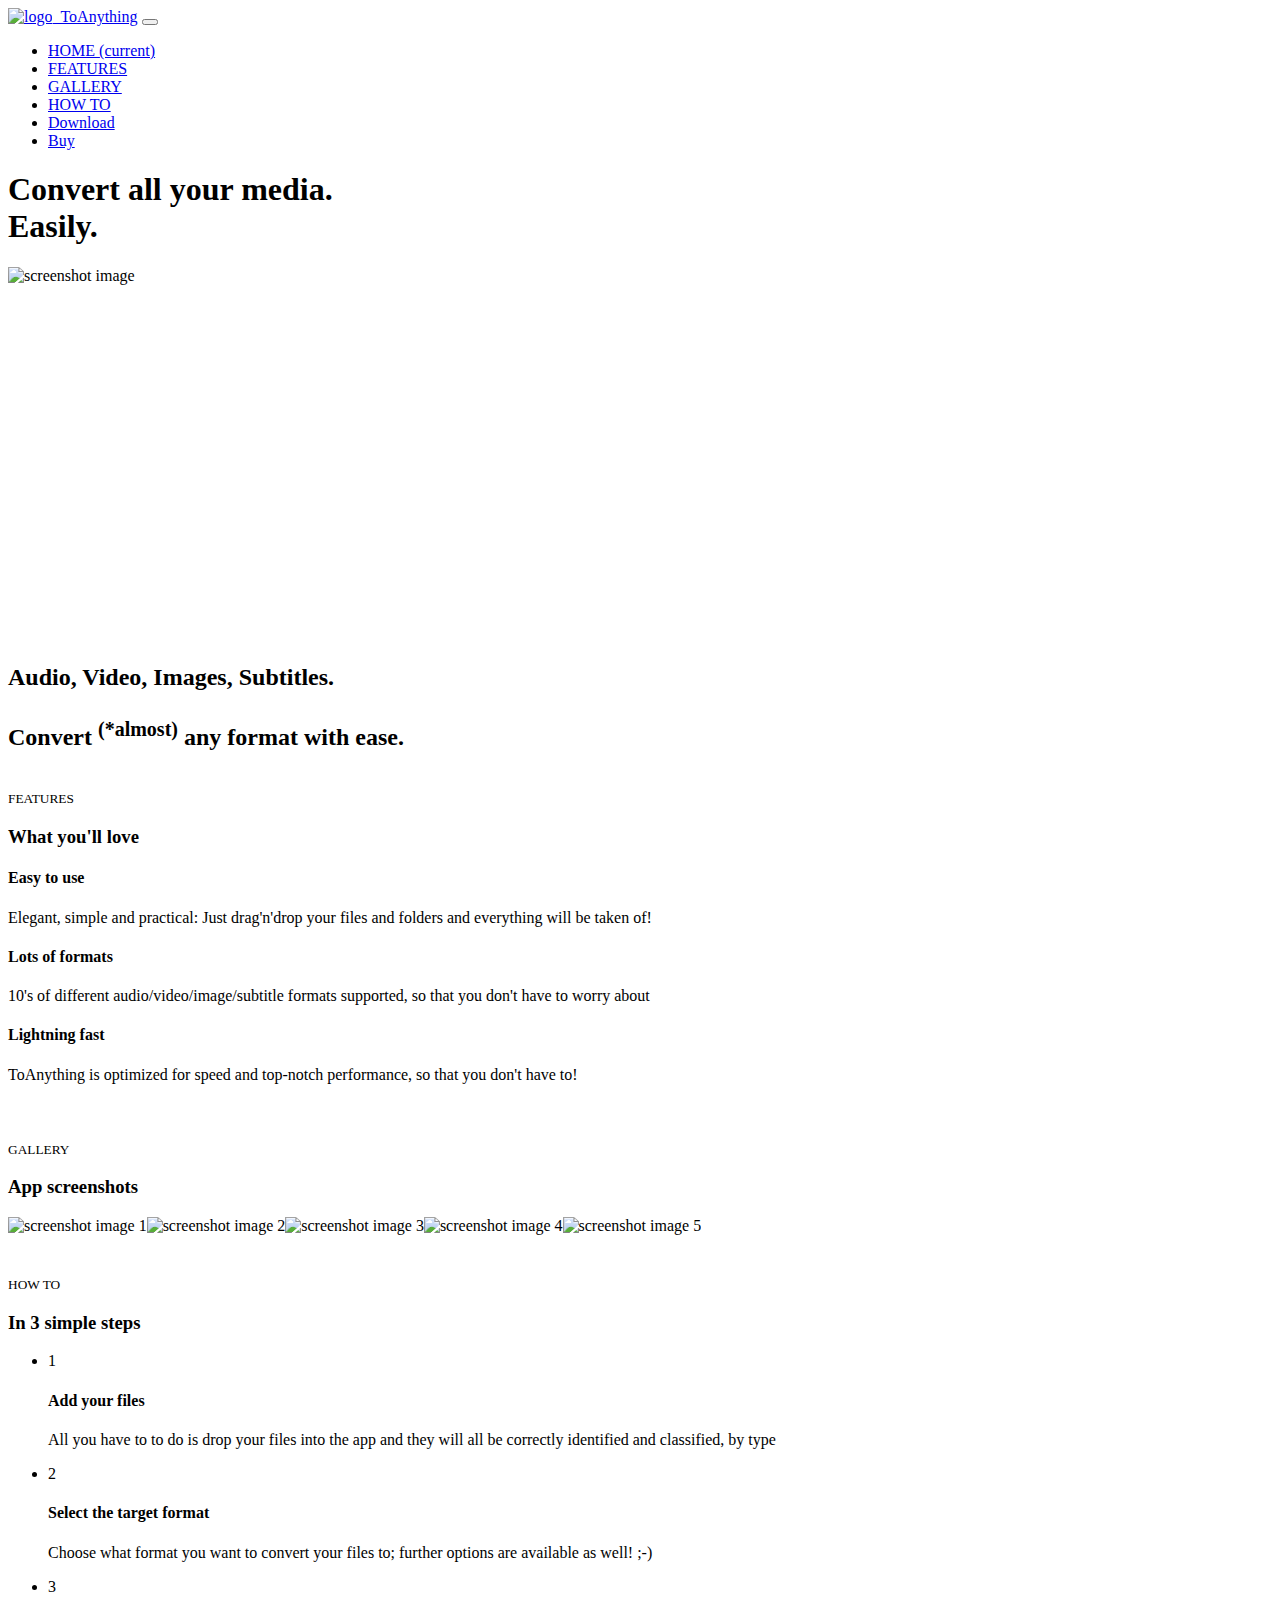
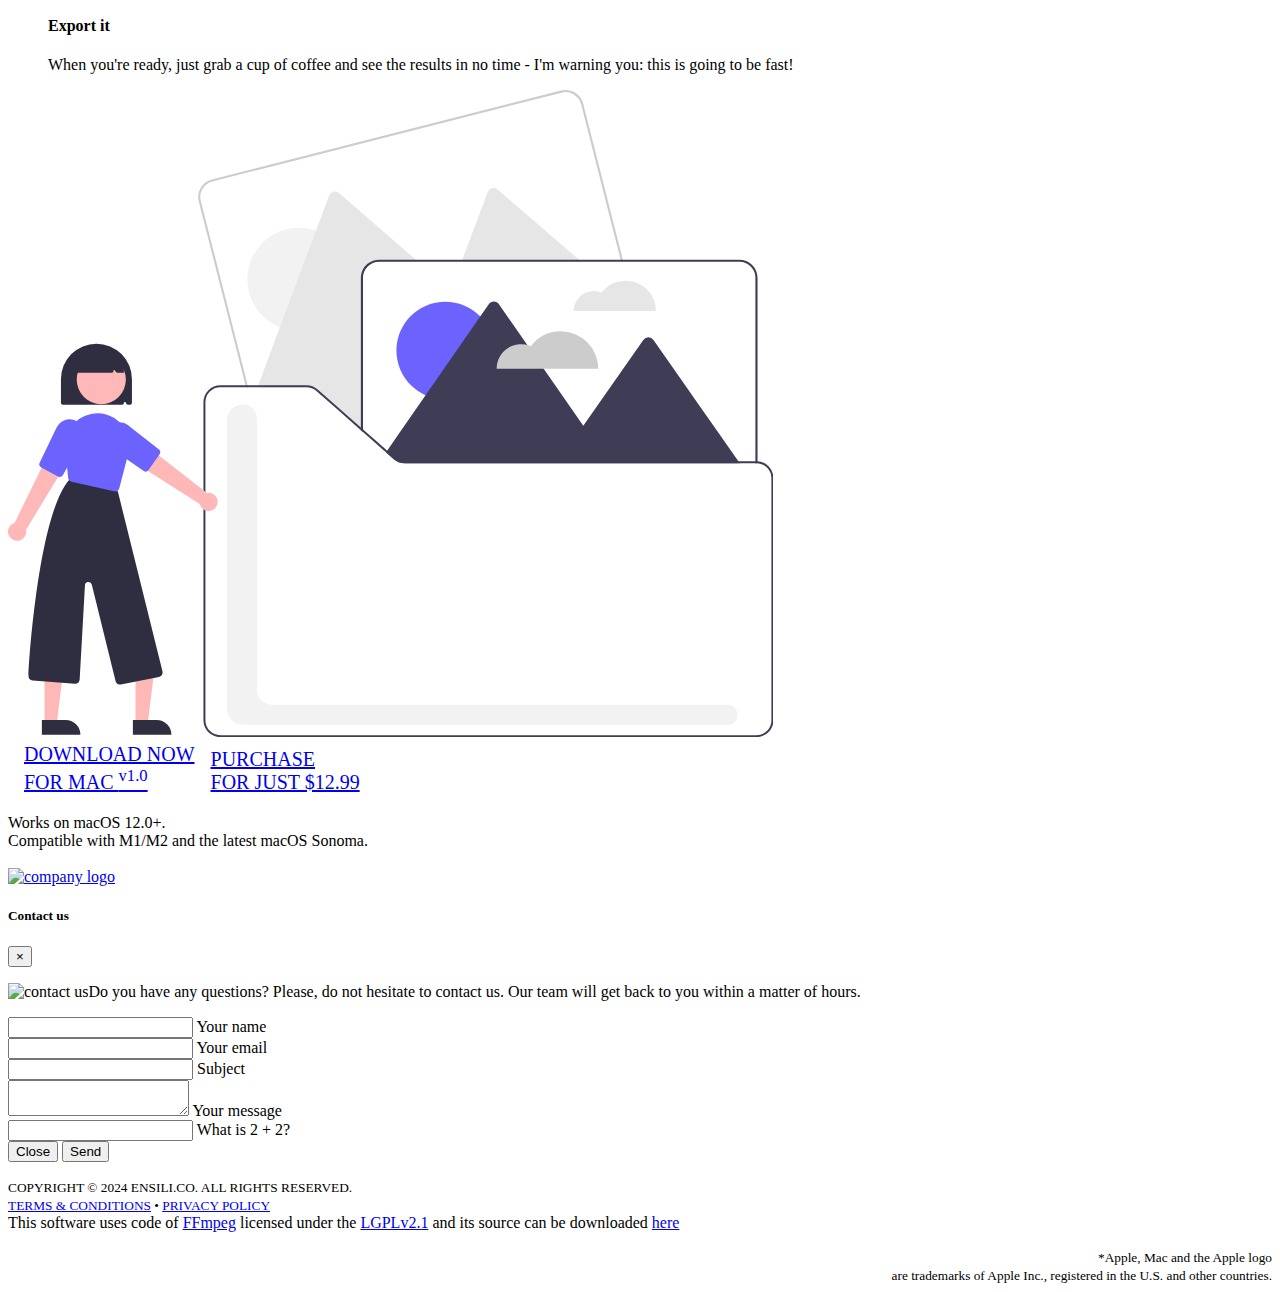
==== commit 442f448e: "update" ====
--- a/index.html
+++ b/index.html
@@ -12,4 +12,4 @@
             "price": "12.99",
             "priceCurrency": "USD"
           }
-        }</script><meta charset="utf-8"><meta name="viewport" content="width=device-width,initial-scale=1,shrink-to-fit=no"><meta name="description" content="Batch media conversion for macOS, made easy."><meta name="keywords" content="mac,media converter,audio converter,video converter,subtitle converter,macos"><link rel="canonical" href="https://toanything.app"><meta property="og:type" content="website"><meta property="og:url" content="https://toanything.app"><meta property="og:title" content="ToAnything | Batch media converter for Mac"><meta property="og:description" content="Batch media conversion for macOS, made easy."><meta property="og:image" content="https://toanything.app/images/thumbshot.png"><meta property="twitter:card" content="summary_large_image"><meta property="twitter:url" content="https://toanything.app"><meta property="twitter:title" content="ToAnything | Batch media converter for Mac"><meta property="twitter:description" content="Batch media conversion for macOS, made easy."><meta property="twitter:image" content="https://toanything.app/images/thumbshot.png"><link rel="apple-touch-icon" sizes="57x57" href="favico/apple-icon-57x57.png"><link rel="apple-touch-icon" sizes="60x60" href="favico/apple-icon-60x60.png"><link rel="apple-touch-icon" sizes="72x72" href="favico/apple-icon-72x72.png"><link rel="apple-touch-icon" sizes="76x76" href="favico/apple-icon-76x76.png"><link rel="apple-touch-icon" sizes="114x114" href="favico/apple-icon-114x114.png"><link rel="apple-touch-icon" sizes="120x120" href="favico/apple-icon-120x120.png"><link rel="apple-touch-icon" sizes="144x144" href="favico/apple-icon-144x144.png"><link rel="apple-touch-icon" sizes="152x152" href="favico/apple-icon-152x152.png"><link rel="apple-touch-icon" sizes="180x180" href="favico/apple-icon-180x180.png"><link rel="icon" type="image/png" sizes="192x192" href="favico/android-icon-192x192.png"><link rel="icon" type="image/png" sizes="32x32" href="favico/favicon-32x32.png"><link rel="icon" type="image/png" sizes="96x96" href="favico/favicon-96x96.png"><link rel="icon" type="image/png" sizes="16x16" href="favico/favicon-16x16.png"><link rel="manifest" href="manifest.json"><meta name="msapplication-TileColor" content="#ffffff"><meta name="msapplication-TileImage" content="favico/ms-icon-144x144.png"><meta name="theme-color" content="#ffffff"><link rel="dns-prefetch" href="//fonts.googleapis.com"><link href="https://fonts.googleapis.com/css?family=Rubik:300,400,500&display=swap" rel="stylesheet"><link href="https://cdn.jsdelivr.net/combine/npm/bootstrap@4.5.3/dist/css/bootstrap.min.css,npm/aos@2.3.4/dist/aos.css,gh/enSili-co/toanything@0.10/css/style.min.css" rel="stylesheet"><link href="https://cdn.jsdelivr.net/gh/enSili-co/toanything@0.10/css/themify-icons.css" rel="stylesheet"><style>.img-holder{padding-bottom:28.45%}.img-holder img{width:70.5%}</style><script async src="https://cdn.paddle.com/paddle/paddle.js" onload="Paddle.Setup({vendor:8559})"></script><script async src="https://www.googletagmanager.com/gtag/js?id=G-RWMY12FLNC"></script><script>function gtag(){dataLayer.push(arguments)}window.dataLayer=window.dataLayer||[],gtag("js",new Date),gtag("config","G-RWMY12FLNC")</script><body data-spy="scroll" data-target="#navbar" data-offset="50" data-aos-easing="ease-out-back" data-aos-duration="1000" data-aos-delay="0" data-aos-once="true"><div class="nav-menu fixed-top"><div class="container"><div class="row"><div class="col-md-12"><nav class="navbar navbar-dark navbar-expand-lg"><a class="navbar-brand" href="index.html"><img width="64" src="https://cdn.jsdelivr.net/gh/enSili-co/toanything@0.10/images/logo.png" class="img-fluid" alt="logo">&nbsp;&nbsp;ToAnything</a> <button class="navbar-toggler" type="button" data-toggle="collapse" data-target="#navbar" aria-controls="navbar" aria-expanded="false" aria-label="Toggle navigation"><span class="navbar-toggler-icon"></span></button><div class="collapse navbar-collapse" id="navbar"><ul class="navbar-nav ml-auto"><li class="nav-item"><a class="nav-link active" href="#home">HOME <span class="sr-only">(current)</span></a><li class="nav-item"><a class="nav-link" href="#features">FEATURES</a><li class="nav-item"><a class="nav-link" href="#gallery">GALLERY</a><li class="nav-item"><a class="nav-link" href="#how-to">HOW TO</a><li class="nav-item"><a href="/download" class="btn btn-outline-light my-3 my-sm-0 ml-lg-3">Download</a><li class="nav-item"><a class="btn btn-outline-light my-3 my-sm-0 ml-lg-3" onclick="doBuy()" href="#">Buy</a></ul></div></nav></div></div></div></div><header class="bg-gradient" id="home"><div class="container mt-5 jumbo"><h1>Convert all your media.<br>Easily.</h1></div><div class="img-holder mt-3"><picture><source srcset="https://cdn.jsdelivr.net/gh/enSili-co/toanything@0.10/images/header.webp" type="image/webp"><source srcset="https://cdn.jsdelivr.net/gh/enSili-co/toanything@0.10/images/header.png" type="image/png"><img src="https://cdn.jsdelivr.net/gh/enSili-co/toanything@0.10/images/header.png" alt="screenshot image "></picture></div></header><div class="client-logos my-5 text-center"><div class="container text-center"><h2 class="middleman" data-aos="fade-down" data-aos-once="true" data-aos-duration="1200">Audio, Video, Images, Subtitles.<br><br>Convert <sup>(*almost)</sup> any format with ease.</h2><br><span class="ti-arrow-down gradient-fill" style="font-size:4em"></span></div></div><div class="section light-bg" id="features"><div class="container"><div class="section-title"><small>FEATURES</small><h3>What you'll love</h3></div><div class="row"><div class="col-12 col-lg-4"><div class="card features"><div class="card-body"><div class="media"><span class="ti-face-smile gradient-fill ti-3x mr-3"></span><div class="media-body"><h4 class="card-title">Easy to use</h4><p class="card-text">Elegant, simple and practical: Just drag'n'drop your files and folders and everything will be taken of!</div></div></div></div></div><div class="col-12 col-lg-4"><div class="card features"><div class="card-body"><div class="media"><span class="ti-palette gradient-fill ti-3x mr-3"></span><div class="media-body"><h4 class="card-title">Lots of formats</h4><p class="card-text">10's of different audio/video/image/subtitle formats supported, so that you don't have to worry about</div></div></div></div></div><div class="col-12 col-lg-4"><div class="card features"><div class="card-body"><div class="media"><span class="ti-export gradient-fill ti-3x mr-3"></span><div class="media-body"><h4 class="card-title">Lightning fast</h4><p class="card-text">ToAnything is optimized for speed and top-notch performance, so that you don't have to!</div></div></div></div></div></div></div></div><div class="section" id="gallery" style="padding:40px 0"><div class="container"><div class="section-title"><small>GALLERY</small><h3>App screenshots</h3></div><div class="img-gallery owl-carousel owl-theme"><picture><source srcset="https://cdn.jsdelivr.net/gh/enSili-co/toanything@0.10/images/screenshot1.webp" type="image/webp"><source srcset="https://cdn.jsdelivr.net/gh/enSili-co/toanything@0.10/images/screenshot1.png" type="image/png"><img loading="lazy" src="https://cdn.jsdelivr.net/gh/enSili-co/toanything@0.10/images/screenshot1.png" data-src="https://cdn.jsdelivr.net/gh/enSili-co/toanything@0.10/images/screenshot1.png" alt="screenshot image 1"></picture><picture><source srcset="https://cdn.jsdelivr.net/gh/enSili-co/toanything@0.10/images/screenshot2.webp" type="image/webp"><source srcset="https://cdn.jsdelivr.net/gh/enSili-co/toanything@0.10/images/screenshot2.png" type="image/png"><img loading="lazy" src="https://cdn.jsdelivr.net/gh/enSili-co/toanything@0.10/images/screenshot2.png" data-src="https://cdn.jsdelivr.net/gh/enSili-co/toanything@0.10/images/screenshot2.png" alt="screenshot image 2"></picture><picture><source srcset="https://cdn.jsdelivr.net/gh/enSili-co/toanything@0.10/images/screenshot3.webp" type="image/webp"><source srcset="https://cdn.jsdelivr.net/gh/enSili-co/toanything@0.10/images/screenshot3.png" type="image/png"><img loading="lazy" src="https://cdn.jsdelivr.net/gh/enSili-co/toanything@0.10/images/screenshot3.png" data-src="https://cdn.jsdelivr.net/gh/enSili-co/toanything@0.10/images/screenshot3.png" alt="screenshot image 3"></picture><picture><source srcset="https://cdn.jsdelivr.net/gh/enSili-co/toanything@0.10/images/screenshot4.webp" type="image/webp"><source srcset="https://cdn.jsdelivr.net/gh/enSili-co/toanything@0.10/images/screenshot4.png" type="image/png"><img loading="lazy" src="https://cdn.jsdelivr.net/gh/enSili-co/toanything@0.10/images/screenshot4.png" data-src="https://cdn.jsdelivr.net/gh/enSili-co/toanything@0.10/images/screenshot4.png" alt="screenshot image 4"></picture><picture><source srcset="https://cdn.jsdelivr.net/gh/enSili-co/toanything@0.10/images/screenshot5.webp" type="image/webp"><source srcset="https://cdn.jsdelivr.net/gh/enSili-co/toanything@0.10/images/screenshot5.png" type="image/png"><img loading="lazy" src="https://cdn.jsdelivr.net/gh/enSili-co/toanything@0.10/images/screenshot5.png" data-src="https://cdn.jsdelivr.net/gh/enSili-co/toanything@0.10/images/screenshot5.png" alt="screenshot image 5"></picture></div></div></div><div class="section light-bg" id="how-to" style="overflow-x:hidden"><div class="container"><div class="section-title"><small>HOW TO</small><h3>In 3 simple steps</h3></div><div class="row"><div class="col-md-8 d-flex align-items-center"><ul class="list-unstyled ui-steps"><li class="media" data-aos="fade-right" data-aos-once="true"><div class="circle-icon mr-4">1</div><div class="media-body"><h4 class="howtolist">Add your files</h4><p class="howtodescription">All you have to to do is drop your files into the app and they will all be correctly identified and classified, by type</div><li class="media my-4" data-aos="fade-left" data-aos-once="true"><div class="circle-icon mr-4">2</div><div class="media-body"><h4 class="howtolist">Select the target format</h4><p class="howtodescription">Choose what format you want to convert your files to; further options are available as well! ;-)</div><li class="media" data-aos="fade-right" data-aos-once="true"><div class="circle-icon mr-4">3</div><div class="media-body"><h4 class="howtolist">Export it</h4><p class="howtodescription">When you're ready, just grab a cup of coffee and see the results in no time - I'm warning you: this is going to be fast!</div></ul></div><div class="col-md-4 d-none d-sm-block"><svg xmlns="http://www.w3.org/2000/svg" data-name="Layer 1" width="765.43727" height="647.17292" viewBox="0 0 765.43727 647.17292" xmlns:xlink="http://www.w3.org/1999/xlink"><path d="M832.13856,296.07645l-13.04-51.28-18.33985-72.1-1.04-4.07v-.01l-7.25-28.51a18.1915,18.1915,0,0,0-22.08984-13.13l-48.18018,12.25-301.04,76.57a18.19159,18.19159,0,0,0-13.12989,22.09l10.39014,40.86,26.3999,103.79,9.93018,39.05.50976,2h2.2002l-.51026-2-9.48974-37.34v-.00994l-27.54-108.26-9.82031-38.61a16.06077,16.06077,0,0,1,11.59033-19.5l300.40967-76.41,48.80029-12.41a16.06072,16.06072,0,0,1,19.5,11.59l7.69971,30.26,1.04,4.11,17.82031,70.07,12.96973,51,.54,2.14h2.22022Z" transform="translate(-217.28137 -126.41354)" fill="#ccc"/><circle cx="290.8798" cy="189.32903" r="51.55746" fill="#f2f2f2"/><path d="M625.11854,296.07645l2.47021,2.14H588.3285a16.05763,16.05763,0,0,0-16.04,16.04V436.61649l-.56983,28.97-25.08984-22.44-2.3501.6-18.60009-16.41a14.96508,14.96508,0,0,0-9.91993-3.75H466.81873l.75-2,9.77979-26.13,55.45019-148.25,5.7002-15.23a6.1952,6.1952,0,0,1,9.85986-2.51l37.31006,32.37,21.96,19.06Z" transform="translate(-217.28137 -126.41354)" fill="#e6e6e6"/><path d="M788.35877,296.07645l2.48,2.14H670.69861l.81006-2.14,25.58985-67.55a6.19412,6.19412,0,0,1,9.84033-2.51l50.86963,43.78,2.93017,2.51Z" transform="translate(-217.28137 -126.41354)" fill="#e6e6e6"/><path d="M834.93013,317.06567A30.28061,30.28061,0,0,0,810.75,329.08913,19.93751,19.93751,0,0,0,782.9315,347.3982h82.33116A30.33247,30.33247,0,0,0,834.93013,317.06567Z" transform="translate(-217.28137 -126.41354)" fill="#e6e6e6"/><path d="M948.65858,296.07645H588.3285a18.22092,18.22092,0,0,0-17.63965,13.78v.01a18.134,18.134,0,0,0-.54,4.38995v152.3l1.16992,1.03.96973.86v-154.19a16.05763,16.05763,0,0,1,16.04-16.04H948.65858a16.051,16.051,0,0,1,16.04,16.04v185.33h1.02a10.38615,10.38615,0,0,1,1.12012.05v-185.38A18.20652,18.20652,0,0,0,948.65858,296.07645Z" transform="translate(-217.28137 -126.41354)" fill="#3f3d56"/><circle cx="437.28404" cy="260.53495" r="48.84677" fill="#6c63ff"/><path d="M949.05848,499.58646H614.02869a17.14841,17.14841,0,0,1-11.25-4.25l-7.52-6.63,1.14991-1.66,2.08007-3,90.29981-130.01,9.27-13.35a6.19679,6.19679,0,0,1,10.18017,0l28.18018,40.57v.01l16.58008,23.87,39.57959,56.98,60.03027-85.69a6.19713,6.19713,0,0,1,10.15967,0l38.51025,54.96,2.21,3.16,44.16993,63.04Z" transform="translate(-217.28137 -126.41354)" fill="#3f3d56"/><path d="M770.10068,367.71368a37.35918,37.35918,0,0,0-29.83262,14.83414,24.59823,24.59823,0,0,0-34.32153,22.58911h101.5774A37.42318,37.42318,0,0,0,770.10068,367.71368Z" transform="translate(-217.28137 -126.41354)" fill="#ccc"/><path d="M595.18885,485.96647l-12.43994-10.96-.03028-.01995-.04-.03-.02979-.03c-.39014-.28-.78027-.57-1.16016-.87006-.10009-.06994-.18994-.13995-.27978-.21-.05029-.04-.09033-.07-.14014-.11-.02-.01-.03027-.03-.05029-.04-.27979-.22-.56983-.45-.84961-.68-.14014-.1-.27-.21-.41016-.32-.37988-.31-.75976-.63-1.14013-.95-.39991-.34-.79981-.68-1.19971-1.03-.01025-.01-.03027-.02-.04-.03-.08008-.07-.15039-.14-.23-.2-.38037-.34-.76025-.68006-1.14014-1.04-.31982-.29-.64013-.59-.95019-.88-.29-.27-.58008-.54-.85987-.82995l-.06005-.06c-.21-.2-.41993-.41-.63965-.63-.21045-.2-.41016-.41-.61035-.62-.21-.2-.41016-.41-.6001-.62006l-.15967-.16-.05029-.05-1.92969-1.71v2.67l1.16992,1.03.96973.86,20.55029,18.12,1.92969,1.71.49023.43.46-.67.69-.99Zm298.65967,11.62c.03027.66.08008,1.33.12988,2h70.72021v-2Zm-298.65967-11.62-12.43994-10.96-.03028-.01995-.04-.03-.02979-.03c-.39014-.28-.78027-.57-1.16016-.87006-.10009-.06994-.18994-.13995-.27978-.21-.05029-.04-.09033-.07-.14014-.11-.02-.01-.03027-.03-.05029-.04-.27979-.22-.56983-.45-.84961-.68-.14014-.1-.27-.21-.41016-.32-.37988-.31-.75976-.63-1.14013-.95-.39991-.34-.79981-.68-1.19971-1.03-.01025-.01-.03027-.02-.04-.03-.08008-.07-.15039-.14-.23-.2-.38037-.34-.76025-.68006-1.14014-1.04-.31982-.29-.64013-.59-.95019-.88-.29-.27-.58008-.54-.85987-.82995l-.06005-.06c-.21-.2-.41993-.41-.63965-.63-.21045-.2-.41016-.41-.61035-.62-.21-.2-.41016-.41-.6001-.62006l-.15967-.16-.05029-.05-1.92969-1.71v2.67l1.16992,1.03.96973.86,20.55029,18.12,1.92969,1.71.49023.43.46-.67.69-.99Zm352.46973,11.62H893.84852c.03027.66.08008,1.33.12988,2h55.08008Zm-352.46973-11.62-12.43994-10.96-.03028-.01995-.04-.03-.02979-.03c-.39014-.28-.78027-.57-1.16016-.87006-.10009-.06994-.18994-.13995-.27978-.21-.05029-.04-.09033-.07-.14014-.11-.02-.01-.03027-.03-.05029-.04-.27979-.22-.56983-.45-.84961-.68-.14014-.1-.27-.21-.41016-.32-.37988-.31-.75976-.63-1.14013-.95-.39991-.34-.79981-.68-1.19971-1.03-.01025-.01-.03027-.02-.04-.03-.08008-.07-.15039-.14-.23-.2-.38037-.34-.76025-.68006-1.14014-1.04-.31982-.29-.64013-.59-.95019-.88-.29-.27-.58008-.54-.85987-.82995l-.06005-.06c-.21-.2-.41993-.41-.63965-.63-.21045-.2-.41016-.41-.61035-.62-.21-.2-.41016-.41-.6001-.62006l-.15967-.16-.05029-.05-1.92969-1.71v2.67l1.16992,1.03.96973.86,20.55029,18.12,1.92969,1.71.49023.43.46-.67.69-.99Zm-48.56006-42.82-19.62988-17.31a16.97377,16.97377,0,0,0-11.24024-4.25H456.94861l.51026,2h58.2998a14.96508,14.96508,0,0,1,9.91993,3.75l18.60009,16.41,25.87012,22.81v-2.67Zm420.21,54.48c-.37012-.03-.74023-.04-1.12012-.04H614.02869a14.94465,14.94465,0,0,1-9.31006-3.24c-.21-.16-.41015-.33-.60986-.51l-6.98-6.16-.72021-.63-1.21973-1.08-12.43994-10.96-.03028-.01995-.04-.03-.02979-.03-8.31006-7.34-2.05029-1.81-.15967-.13-.05029-.05-1.92969-1.71-23.52-20.74-19.62988-17.31a16.97377,16.97377,0,0,0-11.24024-4.25h-86.04a17.02412,17.02412,0,0,0-17,17v318a17.02411,17.02411,0,0,0,17,17h536a17.0241,17.0241,0,0,0,17-17v-242A17.02788,17.02788,0,0,0,966.83875,497.62644Zm13.87988,258.96a15.01828,15.01828,0,0,1-15,15h-536a15.01828,15.01828,0,0,1-15-15v-318a15.01828,15.01828,0,0,1,15-15h86.04a14.96508,14.96508,0,0,1,9.91993,3.75l18.60009,16.41,25.87012,22.81,1.16992,1.03.96973.86,20.55029,18.12,1.92969,1.71.49023.43,7.52,6.63a17.14841,17.14841,0,0,0,11.25,4.25H965.71863a10.38615,10.38615,0,0,1,1.12012.05,15.01154,15.01154,0,0,1,13.87988,14.95Zm-385.52978-270.62-12.43994-10.96-.03028-.01995-.04-.03-.02979-.03c-.39014-.28-.78027-.57-1.16016-.87006-.10009-.06994-.18994-.13995-.27978-.21-.05029-.04-.09033-.07-.14014-.11-.02-.01-.03027-.03-.05029-.04-.27979-.22-.56983-.45-.84961-.68-.14014-.1-.27-.21-.41016-.32-.37988-.31-.75976-.63-1.14013-.95-.39991-.34-.79981-.68-1.19971-1.03-.01025-.01-.03027-.02-.04-.03-.08008-.07-.15039-.14-.23-.2-.38037-.34-.76025-.68006-1.14014-1.04-.31982-.29-.64013-.59-.95019-.88-.29-.27-.58008-.54-.85987-.82995l-.06005-.06c-.21-.2-.41993-.41-.63965-.63-.21045-.2-.41016-.41-.61035-.62-.21-.2-.41016-.41-.6001-.62006l-.15967-.16-.05029-.05-1.92969-1.71v2.67l1.16992,1.03.96973.86,20.55029,18.12,1.92969,1.71.49023.43.46-.67.69-.99Zm298.65967,11.62c.03027.66.08008,1.33.12988,2h70.72021v-2Zm-298.65967-11.62-12.43994-10.96-.03028-.01995-.04-.03-.02979-.03c-.39014-.28-.78027-.57-1.16016-.87006-.10009-.06994-.18994-.13995-.27978-.21-.05029-.04-.09033-.07-.14014-.11-.02-.01-.03027-.03-.05029-.04-.27979-.22-.56983-.45-.84961-.68-.14014-.1-.27-.21-.41016-.32-.37988-.31-.75976-.63-1.14013-.95-.39991-.34-.79981-.68-1.19971-1.03-.01025-.01-.03027-.02-.04-.03-.08008-.07-.15039-.14-.23-.2-.38037-.34-.76025-.68006-1.14014-1.04-.31982-.29-.64013-.59-.95019-.88-.29-.27-.58008-.54-.85987-.82995l-.06005-.06c-.21-.2-.41993-.41-.63965-.63-.21045-.2-.41016-.41-.61035-.62-.21-.2-.41016-.41-.6001-.62006l-.15967-.16-.05029-.05-1.92969-1.71v2.67l1.16992,1.03.96973.86,20.55029,18.12,1.92969,1.71.49023.43.46-.67.69-.99Zm0,0-12.43994-10.96-.03028-.01995-.04-.03-.02979-.03c-.39014-.28-.78027-.57-1.16016-.87006-.10009-.06994-.18994-.13995-.27978-.21-.05029-.04-.09033-.07-.14014-.11-.02-.01-.03027-.03-.05029-.04-.27979-.22-.56983-.45-.84961-.68-.14014-.1-.27-.21-.41016-.32-.37988-.31-.75976-.63-1.14013-.95-.39991-.34-.79981-.68-1.19971-1.03-.01025-.01-.03027-.02-.04-.03-.08008-.07-.15039-.14-.23-.2-.38037-.34-.76025-.68006-1.14014-1.04-.31982-.29-.64013-.59-.95019-.88-.29-.27-.58008-.54-.85987-.82995l-.06005-.06c-.21-.2-.41993-.41-.63965-.63-.21045-.2-.41016-.41-.61035-.62-.21-.2-.41016-.41-.6001-.62006l-.15967-.16-.05029-.05-1.92969-1.71v2.67l1.16992,1.03.96973.86,20.55029,18.12,1.92969,1.71.49023.43.46-.67.69-.99Zm352.46973,11.62H893.84852c.03027.66.08008,1.33.12988,2h55.08008Z" transform="translate(-217.28137 -126.41354)" fill="#3f3d56"/><path d="M270.21863,439.18607V415.58646a35.5,35.5,0,0,1,71,0v23.59961a1.90257,1.90257,0,0,1-1.90039,1.90039h-2.13379a1.90234,1.90234,0,0,1-1.73657-1.12891l-.50586-1.13769a.90063.90063,0,0,0-1.72339.36621,1.90257,1.90257,0,0,1-1.90039,1.90039H272.119A1.90258,1.90258,0,0,1,270.21863,439.18607Z" transform="translate(-217.28137 -126.41354)" fill="#2f2e41"/><polygon points="127.488 633.487 139.748 633.487 145.58 586.199 127.486 586.2 127.488 633.487" fill="#ffb8b8"/><path d="M342.14225,756.39728H380.673a0,0,0,0,1,0,0v14.88687a0,0,0,0,1,0,0H357.0291a14.88686,14.88686,0,0,1-14.88686-14.88686v0A0,0,0,0,1,342.14225,756.39728Z" transform="translate(505.56872 1401.2514) rotate(179.99738)" fill="#2f2e41"/><polygon points="36.488 633.487 48.748 633.487 54.58 586.199 36.486 586.2 36.488 633.487" fill="#ffb8b8"/><path d="M251.14225,756.39728H289.673a0,0,0,0,1,0,0v14.88687a0,0,0,0,1,0,0H266.0291a14.88686,14.88686,0,0,1-14.88686-14.88686v0a0,0,0,0,1,0,0Z" transform="translate(323.56872 1401.25555) rotate(179.99738)" fill="#2f2e41"/><path d="M324.82215,717.50345l-23.70532-96.35058a3.5,3.5,0,0,0-6.89307.6416l-5.27685,94.23047a4.4998,4.4998,0,0,1-4.85181,4.23242l-42.14771-3.37109a4.4965,4.4965,0,0,1-4.13964-4.60059c.55493-20.73242,11.167-165.373,41.43481-196.99023a4.48253,4.48253,0,0,1,4.17407-1.24122l40.42041,11.001a4.51181,4.51181,0,0,1,3.428,3.39551l44.53467,179.50976a4.49984,4.49984,0,0,1-3.52564,5.40723l-38.21777,7.47656a4.49311,4.49311,0,0,1-5.23413-3.34082Z" transform="translate(-217.28137 -126.41354)" fill="#2f2e41"/><circle cx="93.28766" cy="289.59024" r="24.56103" fill="#ffb8b8"/><path d="M323.32874,527.72611l-42.40552-9.51953a4.494,4.494,0,0,1-3.4917-3.93946l-2.94946-29.22558a32.01247,32.01247,0,0,1,24.89038-34.502q.51049-.1128,1.01978-.21875h.00024a31.4633,31.4633,0,0,1,29.344,9.19921,32.00291,32.00291,0,0,1,7.8916,30.2627l-8.95655,34.67773a4.47751,4.47751,0,0,1-4.34008,3.377A4.5944,4.5944,0,0,1,323.32874,527.72611Z" transform="translate(-217.28137 -126.41354)" fill="#6c63ff"/><path d="M218.19174,572.04011a9.07777,9.07777,0,0,1,5.64894-12.72182l30.69314-62.72552,15.83345,11.7907-35.034,57.7625a9.12691,9.12691,0,0,1-17.14157,5.89414Z" transform="translate(-217.28137 -126.41354)" fill="#ffb8b8"/><path d="M426.98517,538.28008a9.07768,9.07768,0,0,0-10.67255-8.936l-55.17218-42.80877-9.02616,17.557,56.88493,36.4416a9.12692,9.12692,0,0,0,17.986-2.25381Z" transform="translate(-217.28137 -126.41354)" fill="#ffb8b8"/><path d="M269.00545,513.40052a3.70491,3.70491,0,0,1-1.7854-.459L250.599,503.80579a3.72282,3.72282,0,0,1-1.56152-4.877l16.74218-34.791a14.7397,14.7397,0,0,1,7.48731-7.29883,14.3368,14.3368,0,0,1,14.51855,1.99122,13.67253,13.67253,0,0,1,3.74732,4.54492,14.2798,14.2798,0,0,1-.1626,13.59765l-19.09937,34.50879A3.73029,3.73029,0,0,1,269.00545,513.40052Z" transform="translate(-217.28137 -126.41354)" fill="#6c63ff"/><path d="M352.66684,507.27182l-32.34064-22.5771a14.27982,14.27982,0,0,1-6.132-12.13761,13.67257,13.67257,0,0,1,1.3639-5.73048,14.33678,14.33678,0,0,1,12.15947-8.17928,14.7397,14.7397,0,0,1,9.93588,3.25746L368.00186,485.773a3.72283,3.72283,0,0,1,.74487,5.06638l-10.90214,15.51986a3.72688,3.72688,0,0,1-5.17775.91258Z" transform="translate(-217.28137 -126.41354)" fill="#6c63ff"/><path d="M282.21863,407.58646a25.5,25.5,0,0,1,51,0v1.5h-6.60205a1.69326,1.69326,0,0,1-1.37475-.707l-1.199-1.67773a.6893.6893,0,0,0-1.24536.48535,1.68915,1.68915,0,0,1-1.67651,1.89941H282.21863Z" transform="translate(-217.28137 -126.41354)" fill="#2f2e41"/><path d="M938.2992,761.08646H452.13807A15.93753,15.93753,0,0,1,436.21863,745.167V456.73587a15.93753,15.93753,0,0,1,15.91944-15.91943A14.09637,14.09637,0,0,1,466.21863,454.897v271.27a14.93639,14.93639,0,0,0,14.91944,14.91943H936.65735a10.12544,10.12544,0,0,1,9.91529,7.5874,9.72,9.72,0,0,1-4.30689,11.18457A7.595,7.595,0,0,1,938.2992,761.08646Z" transform="translate(-217.28137 -126.41354)" fill="#f2f2f2"/></svg></div></div></div></div><div class="section bg-gradient" style="padding:2px 0!important"><div class="container"><div class="call-to-action"><div class="my-4"><a href="/download" class="btn btn-light magicbutton" style="display:inline-flex"><i class="ti-apple ti-4x" style="margin-right:1rem;vertical-align:text-bottom"></i><div style="text-align:left;font-size:1.25em"><span class="upper">DOWNLOAD NOW</span><br><span class="lower">FOR MAC&nbsp;<sup>v1.0</sup></span></div></a><a class="btn btn-light magicbutton" style="display:inline-flex" onclick="doBuy()" href="#"><i class="ti-shopping-cart ti-4x" style="margin-right:1rem;vertical-align:text-bottom"></i><div style="text-align:left;font-size:1.25em"><span class="upper">PURCHASE</span><br><span class="lower">FOR JUST $12.99</span></div></a></div><p class="text-primary">Works on macOS 12.0+.<br>Compatible with M1/M2 and the latest macOS Sonoma.</div></div></div><div class="light-bg py-5" id="contactbar"><div class="container"><div class="row"><div class="col-lg-6 text-center text-lg-left"><a href="https://ensili.co"><picture><source srcset="https://cdn.jsdelivr.net/gh/enSili-co/toanything@0.10/images/ensilico.webp" type="image/webp"><source srcset="https://cdn.jsdelivr.net/gh/enSili-co/toanything@0.10/images/ensilico.png" type="image/png"><img width="200" src="https://cdn.jsdelivr.net/gh/enSili-co/toanything@0.10/images/ensilico.png" alt="company logo"></picture></a></div><div class="col-lg-6"><div class="social-icons"><a href="https://twitter.com/ensili_co" rel="noreferrer" aria-label="Twitter" target="_blank" class="twitter"><span class="ti-twitter-alt"></span></a> <a href="https://github.com/enSili-co/toanything" rel="noreferrer" aria-label="GitHub" target="_blank" class="github"><span class="ti-github"></span></a></div></div></div></div></div><div id="contact" class="modal fade" tabindex="-1"><div class="modal-dialog modal-dialog-centered modal-dialog-scrollable"><div class="modal-content"><div class="modal-header"><h5 class="modal-title" style="font-weight:600">Contact us</h5><button type="button" class="close" data-dismiss="modal" aria-label="Close"><span aria-hidden="true">&times;</span></button></div><div class="modal-body"><p class="text-left w-responsive mx-auto mb-5"><picture><source srcset="https://cdn.jsdelivr.net/gh/enSili-co/toanything@0.10/images/contactus.webp" type="image/webp"><source srcset="https://cdn.jsdelivr.net/gh/enSili-co/toanything@0.10/images/contactus.png" type="image/png"><img loading="lazy" class="float-left" width="50%" src="https://cdn.jsdelivr.net/gh/enSili-co/toanything@0.10/images/contactus.png" data-src="https://cdn.jsdelivr.net/gh/enSili-co/toanything@0.10/images/contactus.png" alt="contact us"></picture>Do you have any questions? Please, do not hesitate to contact us. Our team will get back to you within a matter of hours.<div class="row"><div class="col-md-12"><form id="coform" name="coform" action="#" method="POST"><div class="row"><div class="col-md-6"><div class="md-form mb-0"><input id="name" name="name" class="form-control"> <label for="name" class="">Your name</label></div></div><div class="col-md-6"><div class="md-form mb-0"><input id="email" name="email" class="form-control"> <label for="email" class="">Your email</label></div></div></div><div class="row"><div class="col-md-12"><div class="md-form mb-0"><input id="subject" name="subject" class="form-control"> <label for="subject" class="">Subject</label></div></div></div><div class="row"><div class="col-md-12"><div class="md-form"><textarea type="text" id="message" name="message" rows="2" class="form-control md-textarea"></textarea> <label for="message">Your message</label></div></div></div><div class="row"><div class="col-md-12"><div class="md-form mb-0"><input id="whatis" name="whatis" class="form-control"> <label id="whatis-label" for="whatis" class="">What is</label></div></div></div></form></div></div></div><div class="modal-footer"><button type="button" class="btn btn-secondary" data-dismiss="modal">Close</button> <button id="sendButton" type="button" class="btn btn-primary" onclick="sendEmail()">Send</button>&nbsp;<span id="sending" class="rotating"><i class="ti-reload"></i></span><span id="sent"><i class="ti-check"></i></span></div></div></div></div><script>window.addEventListener("load",function(n){window.num1=Math.floor(3*Math.random())+1,window.num2=Math.floor(3*Math.random())+1,document.getElementById("whatis-label").textContent=`What is ${num1} + ${num2}?`,window.numSum=window.num1+window.num2}),window.sendEmail=function(){window.numSum==parseInt($("#whatis").val())?($("#whatis").removeClass("has-error"),$("#sending").css("display","inline-block"),$("#sendButton").css("display","none"),$.ajax({type:"post",url:"liam.php",data:$("form").serialize()+"&validated=1",success:function(){$("#sending").css("display","none"),$("#sent").css("display","inline-block")}})):$("#whatis").addClass("has-error")}</script><footer class="my-5 text-center"><div class="container" style="text-align:left"><div class="row"><div class="col-lg-6"><p class="mb-2 copyrightable"><small>COPYRIGHT © 2024 ENSILI.CO. ALL RIGHTS RESERVED.<br><a href="/tos.html">TERMS &amp; CONDITIONS</a> &bull; <a href="/privacy.html">PRIVACY POLICY</a></small> This software uses code of <a href="http://ffmpeg.org">FFmpeg</a> licensed under the <a href="http://www.gnu.org/licenses/old-licenses/lgpl-2.1.html">LGPLv2.1</a> and its source can be downloaded <a href="https://toanything.app/ffmpeg.zip">here</a></div><div class="col-lg-6 trademarks" style="text-align:right"><small>*Apple, Mac and the Apple logo<br>are trademarks of Apple Inc., registered in the U.S. and other countries.</small></div></div></div></footer><script src="https://cdn.jsdelivr.net/combine/npm/jquery@3.5.1/dist/jquery.min.js,npm/bootstrap@4.5.3/dist/js/bootstrap.bundle.min.js,npm/owl.carousel@2.3.4/dist/owl.carousel.min.js,npm/aos@2.3.4/dist/aos.min.js,gh/enSili-co/toanything@0.10/js/script.min.js" crossorigin="anonymous"></script><script>function doBuy(){Paddle.Checkout.open({product:877255,successCallback:function(c){dataLayer.push({event:"checkoutSuccess"})},closeCallback:function(c){dataLayer.push({event:"checkoutClose"})}})}</script>+        }</script><meta charset="utf-8"><meta name="viewport" content="width=device-width,initial-scale=1,shrink-to-fit=no"><meta name="description" content="Batch media conversion for macOS, made easy."><meta name="keywords" content="mac,media converter,audio converter,video converter,subtitle converter,macos"><link rel="canonical" href="https://toanything.app"><meta property="og:type" content="website"><meta property="og:url" content="https://toanything.app"><meta property="og:title" content="ToAnything | Batch media converter for Mac"><meta property="og:description" content="Batch media conversion for macOS, made easy."><meta property="og:image" content="https://toanything.app/images/thumbshot.png"><meta property="twitter:card" content="summary_large_image"><meta property="twitter:url" content="https://toanything.app"><meta property="twitter:title" content="ToAnything | Batch media converter for Mac"><meta property="twitter:description" content="Batch media conversion for macOS, made easy."><meta property="twitter:image" content="https://toanything.app/images/thumbshot.png"><link rel="apple-touch-icon" sizes="57x57" href="favico/apple-icon-57x57.png"><link rel="apple-touch-icon" sizes="60x60" href="favico/apple-icon-60x60.png"><link rel="apple-touch-icon" sizes="72x72" href="favico/apple-icon-72x72.png"><link rel="apple-touch-icon" sizes="76x76" href="favico/apple-icon-76x76.png"><link rel="apple-touch-icon" sizes="114x114" href="favico/apple-icon-114x114.png"><link rel="apple-touch-icon" sizes="120x120" href="favico/apple-icon-120x120.png"><link rel="apple-touch-icon" sizes="144x144" href="favico/apple-icon-144x144.png"><link rel="apple-touch-icon" sizes="152x152" href="favico/apple-icon-152x152.png"><link rel="apple-touch-icon" sizes="180x180" href="favico/apple-icon-180x180.png"><link rel="icon" type="image/png" sizes="192x192" href="favico/android-icon-192x192.png"><link rel="icon" type="image/png" sizes="32x32" href="favico/favicon-32x32.png"><link rel="icon" type="image/png" sizes="96x96" href="favico/favicon-96x96.png"><link rel="icon" type="image/png" sizes="16x16" href="favico/favicon-16x16.png"><link rel="manifest" href="manifest.json"><meta name="msapplication-TileColor" content="#ffffff"><meta name="msapplication-TileImage" content="favico/ms-icon-144x144.png"><meta name="theme-color" content="#ffffff"><link rel="dns-prefetch" href="//fonts.googleapis.com"><link href="https://fonts.googleapis.com/css?family=Rubik:300,400,500&display=swap" rel="stylesheet"><link href="https://cdn.jsdelivr.net/combine/npm/bootstrap@4.5.3/dist/css/bootstrap.min.css,npm/aos@2.3.4/dist/aos.css,gh/enSili-co/toanything@0.11/css/style.min.css" rel="stylesheet"><link href="https://cdn.jsdelivr.net/gh/enSili-co/toanything@0.11/css/themify-icons.css" rel="stylesheet"><style>.img-holder{padding-bottom:28.45%}.img-holder img{width:70.5%}</style><script async src="https://cdn.paddle.com/paddle/paddle.js" onload="Paddle.Setup({vendor:8559})"></script><script async src="https://www.googletagmanager.com/gtag/js?id=G-RWMY12FLNC"></script><script>function gtag(){dataLayer.push(arguments)}window.dataLayer=window.dataLayer||[],gtag("js",new Date),gtag("config","G-RWMY12FLNC")</script><body data-spy="scroll" data-target="#navbar" data-offset="50" data-aos-easing="ease-out-back" data-aos-duration="1000" data-aos-delay="0" data-aos-once="true"><div class="nav-menu fixed-top"><div class="container"><div class="row"><div class="col-md-12"><nav class="navbar navbar-dark navbar-expand-lg"><a class="navbar-brand" href="index.html"><img width="64" src="https://cdn.jsdelivr.net/gh/enSili-co/toanything@0.11/images/logo.png" class="img-fluid" alt="logo">&nbsp;&nbsp;ToAnything</a> <button class="navbar-toggler" type="button" data-toggle="collapse" data-target="#navbar" aria-controls="navbar" aria-expanded="false" aria-label="Toggle navigation"><span class="navbar-toggler-icon"></span></button><div class="collapse navbar-collapse" id="navbar"><ul class="navbar-nav ml-auto"><li class="nav-item"><a class="nav-link active" href="#home">HOME <span class="sr-only">(current)</span></a><li class="nav-item"><a class="nav-link" href="#features">FEATURES</a><li class="nav-item"><a class="nav-link" href="#gallery">GALLERY</a><li class="nav-item"><a class="nav-link" href="#how-to">HOW TO</a><li class="nav-item"><a href="/download" class="btn btn-outline-light my-3 my-sm-0 ml-lg-3">Download</a><li class="nav-item"><a class="btn btn-outline-light my-3 my-sm-0 ml-lg-3" onclick="doBuy()" href="#">Buy</a></ul></div></nav></div></div></div></div><header class="bg-gradient" id="home"><div class="container mt-5 jumbo"><h1>Convert all your media.<br>Easily.</h1></div><div class="img-holder mt-3"><picture><source srcset="https://cdn.jsdelivr.net/gh/enSili-co/toanything@0.11/images/header.webp" type="image/webp"><source srcset="https://cdn.jsdelivr.net/gh/enSili-co/toanything@0.11/images/header.png" type="image/png"><img src="https://cdn.jsdelivr.net/gh/enSili-co/toanything@0.11/images/header.png" alt="screenshot image "></picture></div></header><div class="client-logos my-5 text-center"><div class="container text-center"><h2 class="middleman" data-aos="fade-down" data-aos-once="true" data-aos-duration="1200">Audio, Video, Images, Subtitles.<br><br>Convert <sup>(*almost)</sup> any format with ease.</h2><br><span class="ti-arrow-down gradient-fill" style="font-size:4em"></span></div></div><div class="section light-bg" id="features"><div class="container"><div class="section-title"><small>FEATURES</small><h3>What you'll love</h3></div><div class="row"><div class="col-12 col-lg-4"><div class="card features"><div class="card-body"><div class="media"><span class="ti-face-smile gradient-fill ti-3x mr-3"></span><div class="media-body"><h4 class="card-title">Easy to use</h4><p class="card-text">Elegant, simple and practical: Just drag'n'drop your files and folders and everything will be taken of!</div></div></div></div></div><div class="col-12 col-lg-4"><div class="card features"><div class="card-body"><div class="media"><span class="ti-palette gradient-fill ti-3x mr-3"></span><div class="media-body"><h4 class="card-title">Lots of formats</h4><p class="card-text">10's of different audio/video/image/subtitle formats supported, so that you don't have to worry about</div></div></div></div></div><div class="col-12 col-lg-4"><div class="card features"><div class="card-body"><div class="media"><span class="ti-export gradient-fill ti-3x mr-3"></span><div class="media-body"><h4 class="card-title">Lightning fast</h4><p class="card-text">ToAnything is optimized for speed and top-notch performance, so that you don't have to!</div></div></div></div></div></div></div></div><div class="section" id="gallery" style="padding:40px 0"><div class="container"><div class="section-title"><small>GALLERY</small><h3>App screenshots</h3></div><div class="img-gallery owl-carousel owl-theme"><picture><source srcset="https://cdn.jsdelivr.net/gh/enSili-co/toanything@0.11/images/screenshot1.webp" type="image/webp"><source srcset="https://cdn.jsdelivr.net/gh/enSili-co/toanything@0.11/images/screenshot1.png" type="image/png"><img loading="lazy" src="https://cdn.jsdelivr.net/gh/enSili-co/toanything@0.11/images/screenshot1.png" data-src="https://cdn.jsdelivr.net/gh/enSili-co/toanything@0.11/images/screenshot1.png" alt="screenshot image 1"></picture><picture><source srcset="https://cdn.jsdelivr.net/gh/enSili-co/toanything@0.11/images/screenshot2.webp" type="image/webp"><source srcset="https://cdn.jsdelivr.net/gh/enSili-co/toanything@0.11/images/screenshot2.png" type="image/png"><img loading="lazy" src="https://cdn.jsdelivr.net/gh/enSili-co/toanything@0.11/images/screenshot2.png" data-src="https://cdn.jsdelivr.net/gh/enSili-co/toanything@0.11/images/screenshot2.png" alt="screenshot image 2"></picture><picture><source srcset="https://cdn.jsdelivr.net/gh/enSili-co/toanything@0.11/images/screenshot3.webp" type="image/webp"><source srcset="https://cdn.jsdelivr.net/gh/enSili-co/toanything@0.11/images/screenshot3.png" type="image/png"><img loading="lazy" src="https://cdn.jsdelivr.net/gh/enSili-co/toanything@0.11/images/screenshot3.png" data-src="https://cdn.jsdelivr.net/gh/enSili-co/toanything@0.11/images/screenshot3.png" alt="screenshot image 3"></picture><picture><source srcset="https://cdn.jsdelivr.net/gh/enSili-co/toanything@0.11/images/screenshot4.webp" type="image/webp"><source srcset="https://cdn.jsdelivr.net/gh/enSili-co/toanything@0.11/images/screenshot4.png" type="image/png"><img loading="lazy" src="https://cdn.jsdelivr.net/gh/enSili-co/toanything@0.11/images/screenshot4.png" data-src="https://cdn.jsdelivr.net/gh/enSili-co/toanything@0.11/images/screenshot4.png" alt="screenshot image 4"></picture><picture><source srcset="https://cdn.jsdelivr.net/gh/enSili-co/toanything@0.11/images/screenshot5.webp" type="image/webp"><source srcset="https://cdn.jsdelivr.net/gh/enSili-co/toanything@0.11/images/screenshot5.png" type="image/png"><img loading="lazy" src="https://cdn.jsdelivr.net/gh/enSili-co/toanything@0.11/images/screenshot5.png" data-src="https://cdn.jsdelivr.net/gh/enSili-co/toanything@0.11/images/screenshot5.png" alt="screenshot image 5"></picture></div></div></div><div class="section light-bg" id="how-to" style="overflow-x:hidden"><div class="container"><div class="section-title"><small>HOW TO</small><h3>In 3 simple steps</h3></div><div class="row"><div class="col-md-8 d-flex align-items-center"><ul class="list-unstyled ui-steps"><li class="media" data-aos="fade-right" data-aos-once="true"><div class="circle-icon mr-4">1</div><div class="media-body"><h4 class="howtolist">Add your files</h4><p class="howtodescription">All you have to to do is drop your files into the app and they will all be correctly identified and classified, by type</div><li class="media my-4" data-aos="fade-left" data-aos-once="true"><div class="circle-icon mr-4">2</div><div class="media-body"><h4 class="howtolist">Select the target format</h4><p class="howtodescription">Choose what format you want to convert your files to; further options are available as well! ;-)</div><li class="media" data-aos="fade-right" data-aos-once="true"><div class="circle-icon mr-4">3</div><div class="media-body"><h4 class="howtolist">Export it</h4><p class="howtodescription">When you're ready, just grab a cup of coffee and see the results in no time - I'm warning you: this is going to be fast!</div></ul></div><div class="col-md-4 d-none d-sm-block"><svg xmlns="http://www.w3.org/2000/svg" data-name="Layer 1" width="765.43727" height="647.17292" viewBox="0 0 765.43727 647.17292" xmlns:xlink="http://www.w3.org/1999/xlink"><path d="M832.13856,296.07645l-13.04-51.28-18.33985-72.1-1.04-4.07v-.01l-7.25-28.51a18.1915,18.1915,0,0,0-22.08984-13.13l-48.18018,12.25-301.04,76.57a18.19159,18.19159,0,0,0-13.12989,22.09l10.39014,40.86,26.3999,103.79,9.93018,39.05.50976,2h2.2002l-.51026-2-9.48974-37.34v-.00994l-27.54-108.26-9.82031-38.61a16.06077,16.06077,0,0,1,11.59033-19.5l300.40967-76.41,48.80029-12.41a16.06072,16.06072,0,0,1,19.5,11.59l7.69971,30.26,1.04,4.11,17.82031,70.07,12.96973,51,.54,2.14h2.22022Z" transform="translate(-217.28137 -126.41354)" fill="#ccc"/><circle cx="290.8798" cy="189.32903" r="51.55746" fill="#f2f2f2"/><path d="M625.11854,296.07645l2.47021,2.14H588.3285a16.05763,16.05763,0,0,0-16.04,16.04V436.61649l-.56983,28.97-25.08984-22.44-2.3501.6-18.60009-16.41a14.96508,14.96508,0,0,0-9.91993-3.75H466.81873l.75-2,9.77979-26.13,55.45019-148.25,5.7002-15.23a6.1952,6.1952,0,0,1,9.85986-2.51l37.31006,32.37,21.96,19.06Z" transform="translate(-217.28137 -126.41354)" fill="#e6e6e6"/><path d="M788.35877,296.07645l2.48,2.14H670.69861l.81006-2.14,25.58985-67.55a6.19412,6.19412,0,0,1,9.84033-2.51l50.86963,43.78,2.93017,2.51Z" transform="translate(-217.28137 -126.41354)" fill="#e6e6e6"/><path d="M834.93013,317.06567A30.28061,30.28061,0,0,0,810.75,329.08913,19.93751,19.93751,0,0,0,782.9315,347.3982h82.33116A30.33247,30.33247,0,0,0,834.93013,317.06567Z" transform="translate(-217.28137 -126.41354)" fill="#e6e6e6"/><path d="M948.65858,296.07645H588.3285a18.22092,18.22092,0,0,0-17.63965,13.78v.01a18.134,18.134,0,0,0-.54,4.38995v152.3l1.16992,1.03.96973.86v-154.19a16.05763,16.05763,0,0,1,16.04-16.04H948.65858a16.051,16.051,0,0,1,16.04,16.04v185.33h1.02a10.38615,10.38615,0,0,1,1.12012.05v-185.38A18.20652,18.20652,0,0,0,948.65858,296.07645Z" transform="translate(-217.28137 -126.41354)" fill="#3f3d56"/><circle cx="437.28404" cy="260.53495" r="48.84677" fill="#6c63ff"/><path d="M949.05848,499.58646H614.02869a17.14841,17.14841,0,0,1-11.25-4.25l-7.52-6.63,1.14991-1.66,2.08007-3,90.29981-130.01,9.27-13.35a6.19679,6.19679,0,0,1,10.18017,0l28.18018,40.57v.01l16.58008,23.87,39.57959,56.98,60.03027-85.69a6.19713,6.19713,0,0,1,10.15967,0l38.51025,54.96,2.21,3.16,44.16993,63.04Z" transform="translate(-217.28137 -126.41354)" fill="#3f3d56"/><path d="M770.10068,367.71368a37.35918,37.35918,0,0,0-29.83262,14.83414,24.59823,24.59823,0,0,0-34.32153,22.58911h101.5774A37.42318,37.42318,0,0,0,770.10068,367.71368Z" transform="translate(-217.28137 -126.41354)" fill="#ccc"/><path d="M595.18885,485.96647l-12.43994-10.96-.03028-.01995-.04-.03-.02979-.03c-.39014-.28-.78027-.57-1.16016-.87006-.10009-.06994-.18994-.13995-.27978-.21-.05029-.04-.09033-.07-.14014-.11-.02-.01-.03027-.03-.05029-.04-.27979-.22-.56983-.45-.84961-.68-.14014-.1-.27-.21-.41016-.32-.37988-.31-.75976-.63-1.14013-.95-.39991-.34-.79981-.68-1.19971-1.03-.01025-.01-.03027-.02-.04-.03-.08008-.07-.15039-.14-.23-.2-.38037-.34-.76025-.68006-1.14014-1.04-.31982-.29-.64013-.59-.95019-.88-.29-.27-.58008-.54-.85987-.82995l-.06005-.06c-.21-.2-.41993-.41-.63965-.63-.21045-.2-.41016-.41-.61035-.62-.21-.2-.41016-.41-.6001-.62006l-.15967-.16-.05029-.05-1.92969-1.71v2.67l1.16992,1.03.96973.86,20.55029,18.12,1.92969,1.71.49023.43.46-.67.69-.99Zm298.65967,11.62c.03027.66.08008,1.33.12988,2h70.72021v-2Zm-298.65967-11.62-12.43994-10.96-.03028-.01995-.04-.03-.02979-.03c-.39014-.28-.78027-.57-1.16016-.87006-.10009-.06994-.18994-.13995-.27978-.21-.05029-.04-.09033-.07-.14014-.11-.02-.01-.03027-.03-.05029-.04-.27979-.22-.56983-.45-.84961-.68-.14014-.1-.27-.21-.41016-.32-.37988-.31-.75976-.63-1.14013-.95-.39991-.34-.79981-.68-1.19971-1.03-.01025-.01-.03027-.02-.04-.03-.08008-.07-.15039-.14-.23-.2-.38037-.34-.76025-.68006-1.14014-1.04-.31982-.29-.64013-.59-.95019-.88-.29-.27-.58008-.54-.85987-.82995l-.06005-.06c-.21-.2-.41993-.41-.63965-.63-.21045-.2-.41016-.41-.61035-.62-.21-.2-.41016-.41-.6001-.62006l-.15967-.16-.05029-.05-1.92969-1.71v2.67l1.16992,1.03.96973.86,20.55029,18.12,1.92969,1.71.49023.43.46-.67.69-.99Zm352.46973,11.62H893.84852c.03027.66.08008,1.33.12988,2h55.08008Zm-352.46973-11.62-12.43994-10.96-.03028-.01995-.04-.03-.02979-.03c-.39014-.28-.78027-.57-1.16016-.87006-.10009-.06994-.18994-.13995-.27978-.21-.05029-.04-.09033-.07-.14014-.11-.02-.01-.03027-.03-.05029-.04-.27979-.22-.56983-.45-.84961-.68-.14014-.1-.27-.21-.41016-.32-.37988-.31-.75976-.63-1.14013-.95-.39991-.34-.79981-.68-1.19971-1.03-.01025-.01-.03027-.02-.04-.03-.08008-.07-.15039-.14-.23-.2-.38037-.34-.76025-.68006-1.14014-1.04-.31982-.29-.64013-.59-.95019-.88-.29-.27-.58008-.54-.85987-.82995l-.06005-.06c-.21-.2-.41993-.41-.63965-.63-.21045-.2-.41016-.41-.61035-.62-.21-.2-.41016-.41-.6001-.62006l-.15967-.16-.05029-.05-1.92969-1.71v2.67l1.16992,1.03.96973.86,20.55029,18.12,1.92969,1.71.49023.43.46-.67.69-.99Zm-48.56006-42.82-19.62988-17.31a16.97377,16.97377,0,0,0-11.24024-4.25H456.94861l.51026,2h58.2998a14.96508,14.96508,0,0,1,9.91993,3.75l18.60009,16.41,25.87012,22.81v-2.67Zm420.21,54.48c-.37012-.03-.74023-.04-1.12012-.04H614.02869a14.94465,14.94465,0,0,1-9.31006-3.24c-.21-.16-.41015-.33-.60986-.51l-6.98-6.16-.72021-.63-1.21973-1.08-12.43994-10.96-.03028-.01995-.04-.03-.02979-.03-8.31006-7.34-2.05029-1.81-.15967-.13-.05029-.05-1.92969-1.71-23.52-20.74-19.62988-17.31a16.97377,16.97377,0,0,0-11.24024-4.25h-86.04a17.02412,17.02412,0,0,0-17,17v318a17.02411,17.02411,0,0,0,17,17h536a17.0241,17.0241,0,0,0,17-17v-242A17.02788,17.02788,0,0,0,966.83875,497.62644Zm13.87988,258.96a15.01828,15.01828,0,0,1-15,15h-536a15.01828,15.01828,0,0,1-15-15v-318a15.01828,15.01828,0,0,1,15-15h86.04a14.96508,14.96508,0,0,1,9.91993,3.75l18.60009,16.41,25.87012,22.81,1.16992,1.03.96973.86,20.55029,18.12,1.92969,1.71.49023.43,7.52,6.63a17.14841,17.14841,0,0,0,11.25,4.25H965.71863a10.38615,10.38615,0,0,1,1.12012.05,15.01154,15.01154,0,0,1,13.87988,14.95Zm-385.52978-270.62-12.43994-10.96-.03028-.01995-.04-.03-.02979-.03c-.39014-.28-.78027-.57-1.16016-.87006-.10009-.06994-.18994-.13995-.27978-.21-.05029-.04-.09033-.07-.14014-.11-.02-.01-.03027-.03-.05029-.04-.27979-.22-.56983-.45-.84961-.68-.14014-.1-.27-.21-.41016-.32-.37988-.31-.75976-.63-1.14013-.95-.39991-.34-.79981-.68-1.19971-1.03-.01025-.01-.03027-.02-.04-.03-.08008-.07-.15039-.14-.23-.2-.38037-.34-.76025-.68006-1.14014-1.04-.31982-.29-.64013-.59-.95019-.88-.29-.27-.58008-.54-.85987-.82995l-.06005-.06c-.21-.2-.41993-.41-.63965-.63-.21045-.2-.41016-.41-.61035-.62-.21-.2-.41016-.41-.6001-.62006l-.15967-.16-.05029-.05-1.92969-1.71v2.67l1.16992,1.03.96973.86,20.55029,18.12,1.92969,1.71.49023.43.46-.67.69-.99Zm298.65967,11.62c.03027.66.08008,1.33.12988,2h70.72021v-2Zm-298.65967-11.62-12.43994-10.96-.03028-.01995-.04-.03-.02979-.03c-.39014-.28-.78027-.57-1.16016-.87006-.10009-.06994-.18994-.13995-.27978-.21-.05029-.04-.09033-.07-.14014-.11-.02-.01-.03027-.03-.05029-.04-.27979-.22-.56983-.45-.84961-.68-.14014-.1-.27-.21-.41016-.32-.37988-.31-.75976-.63-1.14013-.95-.39991-.34-.79981-.68-1.19971-1.03-.01025-.01-.03027-.02-.04-.03-.08008-.07-.15039-.14-.23-.2-.38037-.34-.76025-.68006-1.14014-1.04-.31982-.29-.64013-.59-.95019-.88-.29-.27-.58008-.54-.85987-.82995l-.06005-.06c-.21-.2-.41993-.41-.63965-.63-.21045-.2-.41016-.41-.61035-.62-.21-.2-.41016-.41-.6001-.62006l-.15967-.16-.05029-.05-1.92969-1.71v2.67l1.16992,1.03.96973.86,20.55029,18.12,1.92969,1.71.49023.43.46-.67.69-.99Zm0,0-12.43994-10.96-.03028-.01995-.04-.03-.02979-.03c-.39014-.28-.78027-.57-1.16016-.87006-.10009-.06994-.18994-.13995-.27978-.21-.05029-.04-.09033-.07-.14014-.11-.02-.01-.03027-.03-.05029-.04-.27979-.22-.56983-.45-.84961-.68-.14014-.1-.27-.21-.41016-.32-.37988-.31-.75976-.63-1.14013-.95-.39991-.34-.79981-.68-1.19971-1.03-.01025-.01-.03027-.02-.04-.03-.08008-.07-.15039-.14-.23-.2-.38037-.34-.76025-.68006-1.14014-1.04-.31982-.29-.64013-.59-.95019-.88-.29-.27-.58008-.54-.85987-.82995l-.06005-.06c-.21-.2-.41993-.41-.63965-.63-.21045-.2-.41016-.41-.61035-.62-.21-.2-.41016-.41-.6001-.62006l-.15967-.16-.05029-.05-1.92969-1.71v2.67l1.16992,1.03.96973.86,20.55029,18.12,1.92969,1.71.49023.43.46-.67.69-.99Zm352.46973,11.62H893.84852c.03027.66.08008,1.33.12988,2h55.08008Z" transform="translate(-217.28137 -126.41354)" fill="#3f3d56"/><path d="M270.21863,439.18607V415.58646a35.5,35.5,0,0,1,71,0v23.59961a1.90257,1.90257,0,0,1-1.90039,1.90039h-2.13379a1.90234,1.90234,0,0,1-1.73657-1.12891l-.50586-1.13769a.90063.90063,0,0,0-1.72339.36621,1.90257,1.90257,0,0,1-1.90039,1.90039H272.119A1.90258,1.90258,0,0,1,270.21863,439.18607Z" transform="translate(-217.28137 -126.41354)" fill="#2f2e41"/><polygon points="127.488 633.487 139.748 633.487 145.58 586.199 127.486 586.2 127.488 633.487" fill="#ffb8b8"/><path d="M342.14225,756.39728H380.673a0,0,0,0,1,0,0v14.88687a0,0,0,0,1,0,0H357.0291a14.88686,14.88686,0,0,1-14.88686-14.88686v0A0,0,0,0,1,342.14225,756.39728Z" transform="translate(505.56872 1401.2514) rotate(179.99738)" fill="#2f2e41"/><polygon points="36.488 633.487 48.748 633.487 54.58 586.199 36.486 586.2 36.488 633.487" fill="#ffb8b8"/><path d="M251.14225,756.39728H289.673a0,0,0,0,1,0,0v14.88687a0,0,0,0,1,0,0H266.0291a14.88686,14.88686,0,0,1-14.88686-14.88686v0a0,0,0,0,1,0,0Z" transform="translate(323.56872 1401.25555) rotate(179.99738)" fill="#2f2e41"/><path d="M324.82215,717.50345l-23.70532-96.35058a3.5,3.5,0,0,0-6.89307.6416l-5.27685,94.23047a4.4998,4.4998,0,0,1-4.85181,4.23242l-42.14771-3.37109a4.4965,4.4965,0,0,1-4.13964-4.60059c.55493-20.73242,11.167-165.373,41.43481-196.99023a4.48253,4.48253,0,0,1,4.17407-1.24122l40.42041,11.001a4.51181,4.51181,0,0,1,3.428,3.39551l44.53467,179.50976a4.49984,4.49984,0,0,1-3.52564,5.40723l-38.21777,7.47656a4.49311,4.49311,0,0,1-5.23413-3.34082Z" transform="translate(-217.28137 -126.41354)" fill="#2f2e41"/><circle cx="93.28766" cy="289.59024" r="24.56103" fill="#ffb8b8"/><path d="M323.32874,527.72611l-42.40552-9.51953a4.494,4.494,0,0,1-3.4917-3.93946l-2.94946-29.22558a32.01247,32.01247,0,0,1,24.89038-34.502q.51049-.1128,1.01978-.21875h.00024a31.4633,31.4633,0,0,1,29.344,9.19921,32.00291,32.00291,0,0,1,7.8916,30.2627l-8.95655,34.67773a4.47751,4.47751,0,0,1-4.34008,3.377A4.5944,4.5944,0,0,1,323.32874,527.72611Z" transform="translate(-217.28137 -126.41354)" fill="#6c63ff"/><path d="M218.19174,572.04011a9.07777,9.07777,0,0,1,5.64894-12.72182l30.69314-62.72552,15.83345,11.7907-35.034,57.7625a9.12691,9.12691,0,0,1-17.14157,5.89414Z" transform="translate(-217.28137 -126.41354)" fill="#ffb8b8"/><path d="M426.98517,538.28008a9.07768,9.07768,0,0,0-10.67255-8.936l-55.17218-42.80877-9.02616,17.557,56.88493,36.4416a9.12692,9.12692,0,0,0,17.986-2.25381Z" transform="translate(-217.28137 -126.41354)" fill="#ffb8b8"/><path d="M269.00545,513.40052a3.70491,3.70491,0,0,1-1.7854-.459L250.599,503.80579a3.72282,3.72282,0,0,1-1.56152-4.877l16.74218-34.791a14.7397,14.7397,0,0,1,7.48731-7.29883,14.3368,14.3368,0,0,1,14.51855,1.99122,13.67253,13.67253,0,0,1,3.74732,4.54492,14.2798,14.2798,0,0,1-.1626,13.59765l-19.09937,34.50879A3.73029,3.73029,0,0,1,269.00545,513.40052Z" transform="translate(-217.28137 -126.41354)" fill="#6c63ff"/><path d="M352.66684,507.27182l-32.34064-22.5771a14.27982,14.27982,0,0,1-6.132-12.13761,13.67257,13.67257,0,0,1,1.3639-5.73048,14.33678,14.33678,0,0,1,12.15947-8.17928,14.7397,14.7397,0,0,1,9.93588,3.25746L368.00186,485.773a3.72283,3.72283,0,0,1,.74487,5.06638l-10.90214,15.51986a3.72688,3.72688,0,0,1-5.17775.91258Z" transform="translate(-217.28137 -126.41354)" fill="#6c63ff"/><path d="M282.21863,407.58646a25.5,25.5,0,0,1,51,0v1.5h-6.60205a1.69326,1.69326,0,0,1-1.37475-.707l-1.199-1.67773a.6893.6893,0,0,0-1.24536.48535,1.68915,1.68915,0,0,1-1.67651,1.89941H282.21863Z" transform="translate(-217.28137 -126.41354)" fill="#2f2e41"/><path d="M938.2992,761.08646H452.13807A15.93753,15.93753,0,0,1,436.21863,745.167V456.73587a15.93753,15.93753,0,0,1,15.91944-15.91943A14.09637,14.09637,0,0,1,466.21863,454.897v271.27a14.93639,14.93639,0,0,0,14.91944,14.91943H936.65735a10.12544,10.12544,0,0,1,9.91529,7.5874,9.72,9.72,0,0,1-4.30689,11.18457A7.595,7.595,0,0,1,938.2992,761.08646Z" transform="translate(-217.28137 -126.41354)" fill="#f2f2f2"/></svg></div></div></div></div><div class="section bg-gradient" style="padding:2px 0!important"><div class="container"><div class="call-to-action"><div class="my-4"><a href="/download" class="btn btn-light magicbutton" style="display:inline-flex"><i class="ti-apple ti-4x" style="margin-right:1rem;vertical-align:text-bottom"></i><div style="text-align:left;font-size:1.25em"><span class="upper">DOWNLOAD NOW</span><br><span class="lower">FOR MAC&nbsp;<sup>v1.0</sup></span></div></a><a class="btn btn-light magicbutton" style="display:inline-flex" onclick="doBuy()" href="#"><i class="ti-shopping-cart ti-4x" style="margin-right:1rem;vertical-align:text-bottom"></i><div style="text-align:left;font-size:1.25em"><span class="upper">PURCHASE</span><br><span class="lower">FOR JUST $12.99</span></div></a></div><p class="text-primary">Works on macOS 12.0+.<br>Compatible with M1/M2 and the latest macOS Sonoma.</div></div></div><div class="light-bg py-5" id="contactbar"><div class="container"><div class="row"><div class="col-lg-6 text-center text-lg-left"><a href="https://ensili.co"><picture><source srcset="https://cdn.jsdelivr.net/gh/enSili-co/toanything@0.11/images/ensilico.webp" type="image/webp"><source srcset="https://cdn.jsdelivr.net/gh/enSili-co/toanything@0.11/images/ensilico.png" type="image/png"><img width="200" src="https://cdn.jsdelivr.net/gh/enSili-co/toanything@0.11/images/ensilico.png" alt="company logo"></picture></a></div><div class="col-lg-6"><div class="social-icons"><a href="https://twitter.com/ensili_co" rel="noreferrer" aria-label="Twitter" target="_blank" class="twitter"><span class="ti-twitter-alt"></span></a> <a href="https://github.com/enSili-co/toanything" rel="noreferrer" aria-label="GitHub" target="_blank" class="github"><span class="ti-github"></span></a></div></div></div></div></div><div id="contact" class="modal fade" tabindex="-1"><div class="modal-dialog modal-dialog-centered modal-dialog-scrollable"><div class="modal-content"><div class="modal-header"><h5 class="modal-title" style="font-weight:600">Contact us</h5><button type="button" class="close" data-dismiss="modal" aria-label="Close"><span aria-hidden="true">&times;</span></button></div><div class="modal-body"><p class="text-left w-responsive mx-auto mb-5"><picture><source srcset="https://cdn.jsdelivr.net/gh/enSili-co/toanything@0.11/images/contactus.webp" type="image/webp"><source srcset="https://cdn.jsdelivr.net/gh/enSili-co/toanything@0.11/images/contactus.png" type="image/png"><img loading="lazy" class="float-left" width="50%" src="https://cdn.jsdelivr.net/gh/enSili-co/toanything@0.11/images/contactus.png" data-src="https://cdn.jsdelivr.net/gh/enSili-co/toanything@0.11/images/contactus.png" alt="contact us"></picture>Do you have any questions? Please, do not hesitate to contact us. Our team will get back to you within a matter of hours.<div class="row"><div class="col-md-12"><form id="coform" name="coform" action="#" method="POST"><div class="row"><div class="col-md-6"><div class="md-form mb-0"><input id="name" name="name" class="form-control"> <label for="name" class="">Your name</label></div></div><div class="col-md-6"><div class="md-form mb-0"><input id="email" name="email" class="form-control"> <label for="email" class="">Your email</label></div></div></div><div class="row"><div class="col-md-12"><div class="md-form mb-0"><input id="subject" name="subject" class="form-control"> <label for="subject" class="">Subject</label></div></div></div><div class="row"><div class="col-md-12"><div class="md-form"><textarea type="text" id="message" name="message" rows="2" class="form-control md-textarea"></textarea> <label for="message">Your message</label></div></div></div><div class="row"><div class="col-md-12"><div class="md-form mb-0"><input id="whatis" name="whatis" class="form-control"> <label id="whatis-label" for="whatis" class="">What is</label></div></div></div></form></div></div></div><div class="modal-footer"><button type="button" class="btn btn-secondary" data-dismiss="modal">Close</button> <button id="sendButton" type="button" class="btn btn-primary" onclick="sendEmail()">Send</button>&nbsp;<span id="sending" class="rotating"><i class="ti-reload"></i></span><span id="sent"><i class="ti-check"></i></span></div></div></div></div><script>window.addEventListener("load",function(n){window.num1=Math.floor(3*Math.random())+1,window.num2=Math.floor(3*Math.random())+1,document.getElementById("whatis-label").textContent=`What is ${num1} + ${num2}?`,window.numSum=window.num1+window.num2}),window.sendEmail=function(){window.numSum==parseInt($("#whatis").val())?($("#whatis").removeClass("has-error"),$("#sending").css("display","inline-block"),$("#sendButton").css("display","none"),$.ajax({type:"post",url:"liam.php",data:$("form").serialize()+"&validated=1",success:function(){$("#sending").css("display","none"),$("#sent").css("display","inline-block")}})):$("#whatis").addClass("has-error")}</script><footer class="my-5 text-center"><div class="container" style="text-align:left"><div class="row"><div class="col-lg-6"><p class="mb-2 copyrightable"><small>COPYRIGHT © 2024 ENSILI.CO. ALL RIGHTS RESERVED.<br><a href="/tos.html">TERMS &amp; CONDITIONS</a> &bull; <a href="/privacy.html">PRIVACY POLICY</a></small><br>This software uses code of <a href="http://ffmpeg.org">FFmpeg</a> licensed under the <a href="http://www.gnu.org/licenses/old-licenses/lgpl-2.1.html">LGPLv2.1</a> and its source can be downloaded <a href="https://toanything.app/ffmpeg.zip">here</a></div><div class="col-lg-6 trademarks" style="text-align:right"><small>*Apple, Mac and the Apple logo<br>are trademarks of Apple Inc., registered in the U.S. and other countries.</small></div></div></div></footer><script src="https://cdn.jsdelivr.net/combine/npm/jquery@3.5.1/dist/jquery.min.js,npm/bootstrap@4.5.3/dist/js/bootstrap.bundle.min.js,npm/owl.carousel@2.3.4/dist/owl.carousel.min.js,npm/aos@2.3.4/dist/aos.min.js,gh/enSili-co/toanything@0.11/js/script.min.js" crossorigin="anonymous"></script><script>function doBuy(){Paddle.Checkout.open({product:877255,successCallback:function(c){dataLayer.push({event:"checkoutSuccess"})},closeCallback:function(c){dataLayer.push({event:"checkoutClose"})}})}</script>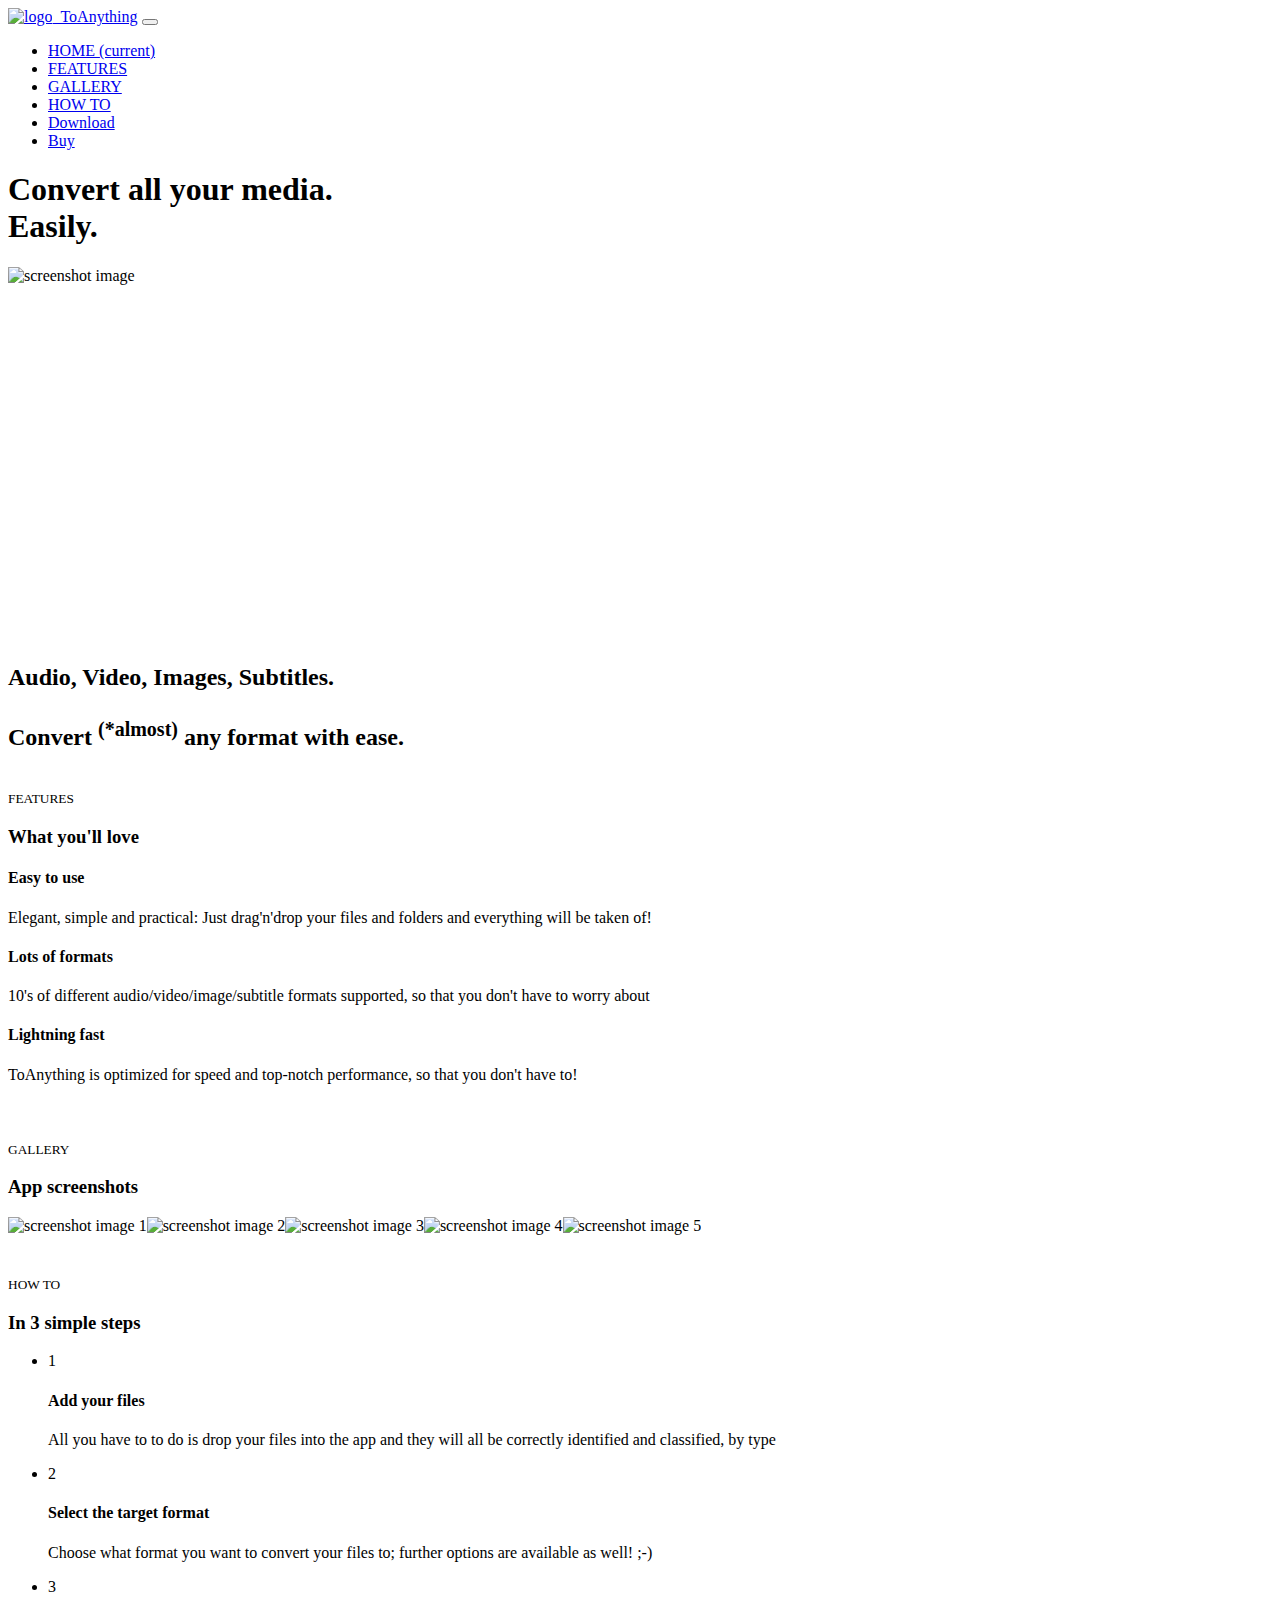
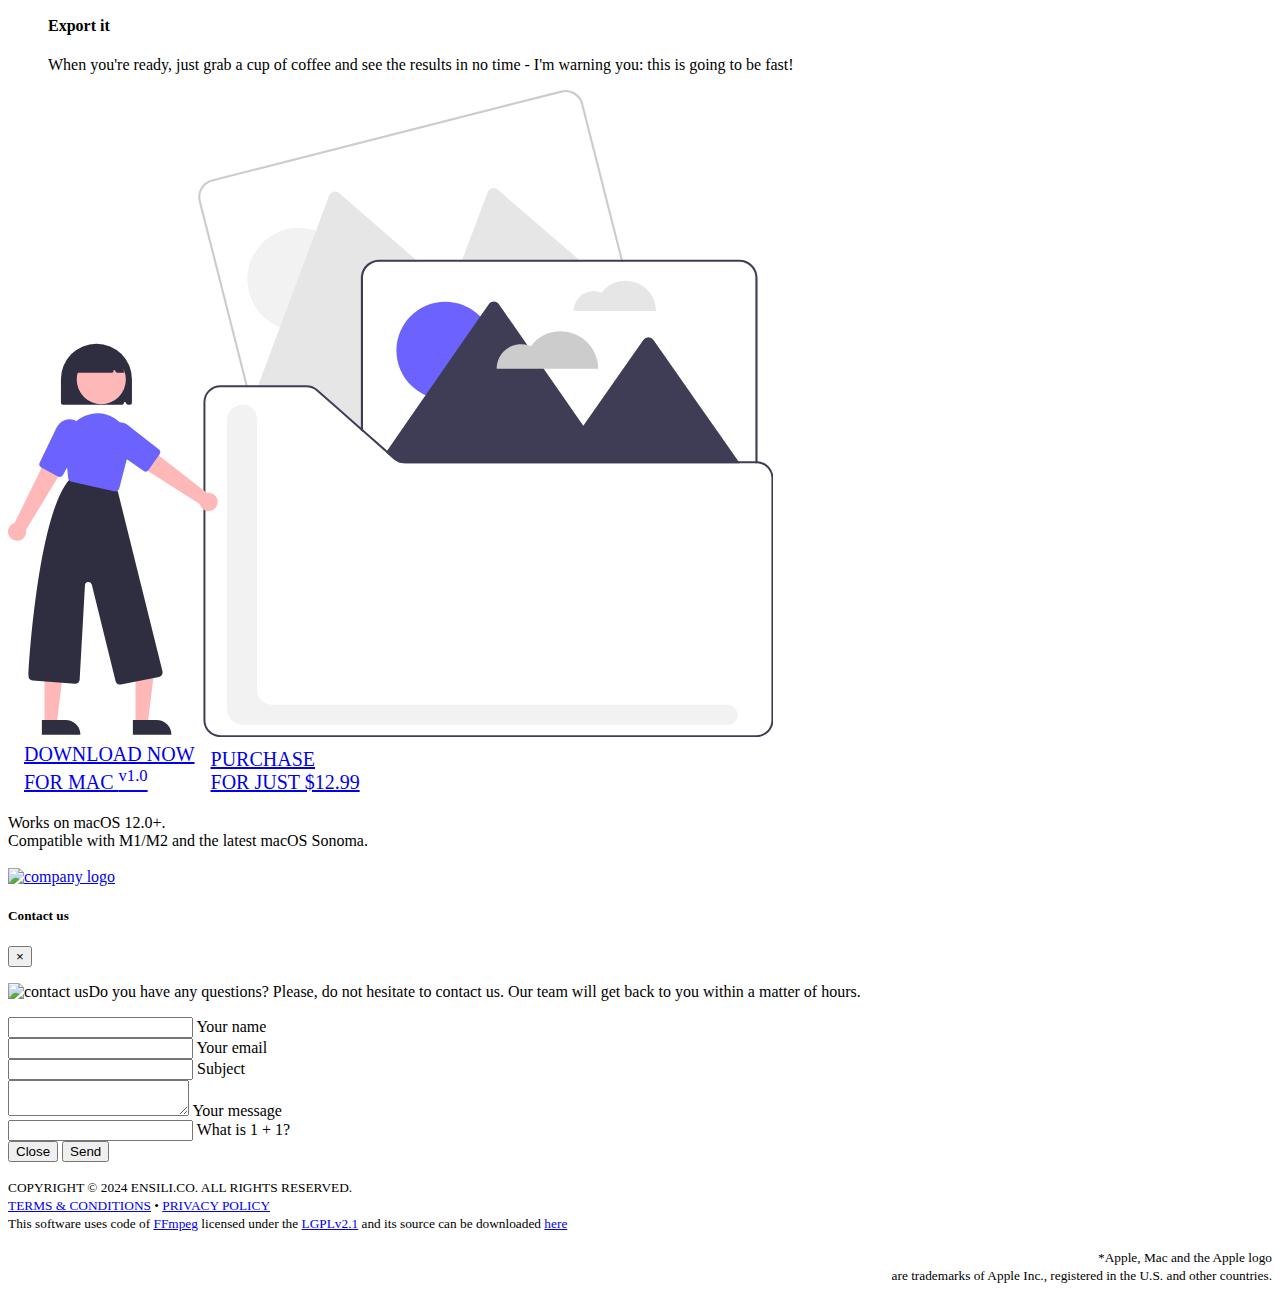
==== commit 4fe59b2a: "update" ====
--- a/index.html
+++ b/index.html
@@ -12,4 +12,4 @@
             "price": "12.99",
             "priceCurrency": "USD"
           }
-        }</script><meta charset="utf-8"><meta name="viewport" content="width=device-width,initial-scale=1,shrink-to-fit=no"><meta name="description" content="Batch media conversion for macOS, made easy."><meta name="keywords" content="mac,media converter,audio converter,video converter,subtitle converter,macos"><link rel="canonical" href="https://toanything.app"><meta property="og:type" content="website"><meta property="og:url" content="https://toanything.app"><meta property="og:title" content="ToAnything | Batch media converter for Mac"><meta property="og:description" content="Batch media conversion for macOS, made easy."><meta property="og:image" content="https://toanything.app/images/thumbshot.png"><meta property="twitter:card" content="summary_large_image"><meta property="twitter:url" content="https://toanything.app"><meta property="twitter:title" content="ToAnything | Batch media converter for Mac"><meta property="twitter:description" content="Batch media conversion for macOS, made easy."><meta property="twitter:image" content="https://toanything.app/images/thumbshot.png"><link rel="apple-touch-icon" sizes="57x57" href="favico/apple-icon-57x57.png"><link rel="apple-touch-icon" sizes="60x60" href="favico/apple-icon-60x60.png"><link rel="apple-touch-icon" sizes="72x72" href="favico/apple-icon-72x72.png"><link rel="apple-touch-icon" sizes="76x76" href="favico/apple-icon-76x76.png"><link rel="apple-touch-icon" sizes="114x114" href="favico/apple-icon-114x114.png"><link rel="apple-touch-icon" sizes="120x120" href="favico/apple-icon-120x120.png"><link rel="apple-touch-icon" sizes="144x144" href="favico/apple-icon-144x144.png"><link rel="apple-touch-icon" sizes="152x152" href="favico/apple-icon-152x152.png"><link rel="apple-touch-icon" sizes="180x180" href="favico/apple-icon-180x180.png"><link rel="icon" type="image/png" sizes="192x192" href="favico/android-icon-192x192.png"><link rel="icon" type="image/png" sizes="32x32" href="favico/favicon-32x32.png"><link rel="icon" type="image/png" sizes="96x96" href="favico/favicon-96x96.png"><link rel="icon" type="image/png" sizes="16x16" href="favico/favicon-16x16.png"><link rel="manifest" href="manifest.json"><meta name="msapplication-TileColor" content="#ffffff"><meta name="msapplication-TileImage" content="favico/ms-icon-144x144.png"><meta name="theme-color" content="#ffffff"><link rel="dns-prefetch" href="//fonts.googleapis.com"><link href="https://fonts.googleapis.com/css?family=Rubik:300,400,500&display=swap" rel="stylesheet"><link href="https://cdn.jsdelivr.net/combine/npm/bootstrap@4.5.3/dist/css/bootstrap.min.css,npm/aos@2.3.4/dist/aos.css,gh/enSili-co/toanything@0.11/css/style.min.css" rel="stylesheet"><link href="https://cdn.jsdelivr.net/gh/enSili-co/toanything@0.11/css/themify-icons.css" rel="stylesheet"><style>.img-holder{padding-bottom:28.45%}.img-holder img{width:70.5%}</style><script async src="https://cdn.paddle.com/paddle/paddle.js" onload="Paddle.Setup({vendor:8559})"></script><script async src="https://www.googletagmanager.com/gtag/js?id=G-RWMY12FLNC"></script><script>function gtag(){dataLayer.push(arguments)}window.dataLayer=window.dataLayer||[],gtag("js",new Date),gtag("config","G-RWMY12FLNC")</script><body data-spy="scroll" data-target="#navbar" data-offset="50" data-aos-easing="ease-out-back" data-aos-duration="1000" data-aos-delay="0" data-aos-once="true"><div class="nav-menu fixed-top"><div class="container"><div class="row"><div class="col-md-12"><nav class="navbar navbar-dark navbar-expand-lg"><a class="navbar-brand" href="index.html"><img width="64" src="https://cdn.jsdelivr.net/gh/enSili-co/toanything@0.11/images/logo.png" class="img-fluid" alt="logo">&nbsp;&nbsp;ToAnything</a> <button class="navbar-toggler" type="button" data-toggle="collapse" data-target="#navbar" aria-controls="navbar" aria-expanded="false" aria-label="Toggle navigation"><span class="navbar-toggler-icon"></span></button><div class="collapse navbar-collapse" id="navbar"><ul class="navbar-nav ml-auto"><li class="nav-item"><a class="nav-link active" href="#home">HOME <span class="sr-only">(current)</span></a><li class="nav-item"><a class="nav-link" href="#features">FEATURES</a><li class="nav-item"><a class="nav-link" href="#gallery">GALLERY</a><li class="nav-item"><a class="nav-link" href="#how-to">HOW TO</a><li class="nav-item"><a href="/download" class="btn btn-outline-light my-3 my-sm-0 ml-lg-3">Download</a><li class="nav-item"><a class="btn btn-outline-light my-3 my-sm-0 ml-lg-3" onclick="doBuy()" href="#">Buy</a></ul></div></nav></div></div></div></div><header class="bg-gradient" id="home"><div class="container mt-5 jumbo"><h1>Convert all your media.<br>Easily.</h1></div><div class="img-holder mt-3"><picture><source srcset="https://cdn.jsdelivr.net/gh/enSili-co/toanything@0.11/images/header.webp" type="image/webp"><source srcset="https://cdn.jsdelivr.net/gh/enSili-co/toanything@0.11/images/header.png" type="image/png"><img src="https://cdn.jsdelivr.net/gh/enSili-co/toanything@0.11/images/header.png" alt="screenshot image "></picture></div></header><div class="client-logos my-5 text-center"><div class="container text-center"><h2 class="middleman" data-aos="fade-down" data-aos-once="true" data-aos-duration="1200">Audio, Video, Images, Subtitles.<br><br>Convert <sup>(*almost)</sup> any format with ease.</h2><br><span class="ti-arrow-down gradient-fill" style="font-size:4em"></span></div></div><div class="section light-bg" id="features"><div class="container"><div class="section-title"><small>FEATURES</small><h3>What you'll love</h3></div><div class="row"><div class="col-12 col-lg-4"><div class="card features"><div class="card-body"><div class="media"><span class="ti-face-smile gradient-fill ti-3x mr-3"></span><div class="media-body"><h4 class="card-title">Easy to use</h4><p class="card-text">Elegant, simple and practical: Just drag'n'drop your files and folders and everything will be taken of!</div></div></div></div></div><div class="col-12 col-lg-4"><div class="card features"><div class="card-body"><div class="media"><span class="ti-palette gradient-fill ti-3x mr-3"></span><div class="media-body"><h4 class="card-title">Lots of formats</h4><p class="card-text">10's of different audio/video/image/subtitle formats supported, so that you don't have to worry about</div></div></div></div></div><div class="col-12 col-lg-4"><div class="card features"><div class="card-body"><div class="media"><span class="ti-export gradient-fill ti-3x mr-3"></span><div class="media-body"><h4 class="card-title">Lightning fast</h4><p class="card-text">ToAnything is optimized for speed and top-notch performance, so that you don't have to!</div></div></div></div></div></div></div></div><div class="section" id="gallery" style="padding:40px 0"><div class="container"><div class="section-title"><small>GALLERY</small><h3>App screenshots</h3></div><div class="img-gallery owl-carousel owl-theme"><picture><source srcset="https://cdn.jsdelivr.net/gh/enSili-co/toanything@0.11/images/screenshot1.webp" type="image/webp"><source srcset="https://cdn.jsdelivr.net/gh/enSili-co/toanything@0.11/images/screenshot1.png" type="image/png"><img loading="lazy" src="https://cdn.jsdelivr.net/gh/enSili-co/toanything@0.11/images/screenshot1.png" data-src="https://cdn.jsdelivr.net/gh/enSili-co/toanything@0.11/images/screenshot1.png" alt="screenshot image 1"></picture><picture><source srcset="https://cdn.jsdelivr.net/gh/enSili-co/toanything@0.11/images/screenshot2.webp" type="image/webp"><source srcset="https://cdn.jsdelivr.net/gh/enSili-co/toanything@0.11/images/screenshot2.png" type="image/png"><img loading="lazy" src="https://cdn.jsdelivr.net/gh/enSili-co/toanything@0.11/images/screenshot2.png" data-src="https://cdn.jsdelivr.net/gh/enSili-co/toanything@0.11/images/screenshot2.png" alt="screenshot image 2"></picture><picture><source srcset="https://cdn.jsdelivr.net/gh/enSili-co/toanything@0.11/images/screenshot3.webp" type="image/webp"><source srcset="https://cdn.jsdelivr.net/gh/enSili-co/toanything@0.11/images/screenshot3.png" type="image/png"><img loading="lazy" src="https://cdn.jsdelivr.net/gh/enSili-co/toanything@0.11/images/screenshot3.png" data-src="https://cdn.jsdelivr.net/gh/enSili-co/toanything@0.11/images/screenshot3.png" alt="screenshot image 3"></picture><picture><source srcset="https://cdn.jsdelivr.net/gh/enSili-co/toanything@0.11/images/screenshot4.webp" type="image/webp"><source srcset="https://cdn.jsdelivr.net/gh/enSili-co/toanything@0.11/images/screenshot4.png" type="image/png"><img loading="lazy" src="https://cdn.jsdelivr.net/gh/enSili-co/toanything@0.11/images/screenshot4.png" data-src="https://cdn.jsdelivr.net/gh/enSili-co/toanything@0.11/images/screenshot4.png" alt="screenshot image 4"></picture><picture><source srcset="https://cdn.jsdelivr.net/gh/enSili-co/toanything@0.11/images/screenshot5.webp" type="image/webp"><source srcset="https://cdn.jsdelivr.net/gh/enSili-co/toanything@0.11/images/screenshot5.png" type="image/png"><img loading="lazy" src="https://cdn.jsdelivr.net/gh/enSili-co/toanything@0.11/images/screenshot5.png" data-src="https://cdn.jsdelivr.net/gh/enSili-co/toanything@0.11/images/screenshot5.png" alt="screenshot image 5"></picture></div></div></div><div class="section light-bg" id="how-to" style="overflow-x:hidden"><div class="container"><div class="section-title"><small>HOW TO</small><h3>In 3 simple steps</h3></div><div class="row"><div class="col-md-8 d-flex align-items-center"><ul class="list-unstyled ui-steps"><li class="media" data-aos="fade-right" data-aos-once="true"><div class="circle-icon mr-4">1</div><div class="media-body"><h4 class="howtolist">Add your files</h4><p class="howtodescription">All you have to to do is drop your files into the app and they will all be correctly identified and classified, by type</div><li class="media my-4" data-aos="fade-left" data-aos-once="true"><div class="circle-icon mr-4">2</div><div class="media-body"><h4 class="howtolist">Select the target format</h4><p class="howtodescription">Choose what format you want to convert your files to; further options are available as well! ;-)</div><li class="media" data-aos="fade-right" data-aos-once="true"><div class="circle-icon mr-4">3</div><div class="media-body"><h4 class="howtolist">Export it</h4><p class="howtodescription">When you're ready, just grab a cup of coffee and see the results in no time - I'm warning you: this is going to be fast!</div></ul></div><div class="col-md-4 d-none d-sm-block"><svg xmlns="http://www.w3.org/2000/svg" data-name="Layer 1" width="765.43727" height="647.17292" viewBox="0 0 765.43727 647.17292" xmlns:xlink="http://www.w3.org/1999/xlink"><path d="M832.13856,296.07645l-13.04-51.28-18.33985-72.1-1.04-4.07v-.01l-7.25-28.51a18.1915,18.1915,0,0,0-22.08984-13.13l-48.18018,12.25-301.04,76.57a18.19159,18.19159,0,0,0-13.12989,22.09l10.39014,40.86,26.3999,103.79,9.93018,39.05.50976,2h2.2002l-.51026-2-9.48974-37.34v-.00994l-27.54-108.26-9.82031-38.61a16.06077,16.06077,0,0,1,11.59033-19.5l300.40967-76.41,48.80029-12.41a16.06072,16.06072,0,0,1,19.5,11.59l7.69971,30.26,1.04,4.11,17.82031,70.07,12.96973,51,.54,2.14h2.22022Z" transform="translate(-217.28137 -126.41354)" fill="#ccc"/><circle cx="290.8798" cy="189.32903" r="51.55746" fill="#f2f2f2"/><path d="M625.11854,296.07645l2.47021,2.14H588.3285a16.05763,16.05763,0,0,0-16.04,16.04V436.61649l-.56983,28.97-25.08984-22.44-2.3501.6-18.60009-16.41a14.96508,14.96508,0,0,0-9.91993-3.75H466.81873l.75-2,9.77979-26.13,55.45019-148.25,5.7002-15.23a6.1952,6.1952,0,0,1,9.85986-2.51l37.31006,32.37,21.96,19.06Z" transform="translate(-217.28137 -126.41354)" fill="#e6e6e6"/><path d="M788.35877,296.07645l2.48,2.14H670.69861l.81006-2.14,25.58985-67.55a6.19412,6.19412,0,0,1,9.84033-2.51l50.86963,43.78,2.93017,2.51Z" transform="translate(-217.28137 -126.41354)" fill="#e6e6e6"/><path d="M834.93013,317.06567A30.28061,30.28061,0,0,0,810.75,329.08913,19.93751,19.93751,0,0,0,782.9315,347.3982h82.33116A30.33247,30.33247,0,0,0,834.93013,317.06567Z" transform="translate(-217.28137 -126.41354)" fill="#e6e6e6"/><path d="M948.65858,296.07645H588.3285a18.22092,18.22092,0,0,0-17.63965,13.78v.01a18.134,18.134,0,0,0-.54,4.38995v152.3l1.16992,1.03.96973.86v-154.19a16.05763,16.05763,0,0,1,16.04-16.04H948.65858a16.051,16.051,0,0,1,16.04,16.04v185.33h1.02a10.38615,10.38615,0,0,1,1.12012.05v-185.38A18.20652,18.20652,0,0,0,948.65858,296.07645Z" transform="translate(-217.28137 -126.41354)" fill="#3f3d56"/><circle cx="437.28404" cy="260.53495" r="48.84677" fill="#6c63ff"/><path d="M949.05848,499.58646H614.02869a17.14841,17.14841,0,0,1-11.25-4.25l-7.52-6.63,1.14991-1.66,2.08007-3,90.29981-130.01,9.27-13.35a6.19679,6.19679,0,0,1,10.18017,0l28.18018,40.57v.01l16.58008,23.87,39.57959,56.98,60.03027-85.69a6.19713,6.19713,0,0,1,10.15967,0l38.51025,54.96,2.21,3.16,44.16993,63.04Z" transform="translate(-217.28137 -126.41354)" fill="#3f3d56"/><path d="M770.10068,367.71368a37.35918,37.35918,0,0,0-29.83262,14.83414,24.59823,24.59823,0,0,0-34.32153,22.58911h101.5774A37.42318,37.42318,0,0,0,770.10068,367.71368Z" transform="translate(-217.28137 -126.41354)" fill="#ccc"/><path d="M595.18885,485.96647l-12.43994-10.96-.03028-.01995-.04-.03-.02979-.03c-.39014-.28-.78027-.57-1.16016-.87006-.10009-.06994-.18994-.13995-.27978-.21-.05029-.04-.09033-.07-.14014-.11-.02-.01-.03027-.03-.05029-.04-.27979-.22-.56983-.45-.84961-.68-.14014-.1-.27-.21-.41016-.32-.37988-.31-.75976-.63-1.14013-.95-.39991-.34-.79981-.68-1.19971-1.03-.01025-.01-.03027-.02-.04-.03-.08008-.07-.15039-.14-.23-.2-.38037-.34-.76025-.68006-1.14014-1.04-.31982-.29-.64013-.59-.95019-.88-.29-.27-.58008-.54-.85987-.82995l-.06005-.06c-.21-.2-.41993-.41-.63965-.63-.21045-.2-.41016-.41-.61035-.62-.21-.2-.41016-.41-.6001-.62006l-.15967-.16-.05029-.05-1.92969-1.71v2.67l1.16992,1.03.96973.86,20.55029,18.12,1.92969,1.71.49023.43.46-.67.69-.99Zm298.65967,11.62c.03027.66.08008,1.33.12988,2h70.72021v-2Zm-298.65967-11.62-12.43994-10.96-.03028-.01995-.04-.03-.02979-.03c-.39014-.28-.78027-.57-1.16016-.87006-.10009-.06994-.18994-.13995-.27978-.21-.05029-.04-.09033-.07-.14014-.11-.02-.01-.03027-.03-.05029-.04-.27979-.22-.56983-.45-.84961-.68-.14014-.1-.27-.21-.41016-.32-.37988-.31-.75976-.63-1.14013-.95-.39991-.34-.79981-.68-1.19971-1.03-.01025-.01-.03027-.02-.04-.03-.08008-.07-.15039-.14-.23-.2-.38037-.34-.76025-.68006-1.14014-1.04-.31982-.29-.64013-.59-.95019-.88-.29-.27-.58008-.54-.85987-.82995l-.06005-.06c-.21-.2-.41993-.41-.63965-.63-.21045-.2-.41016-.41-.61035-.62-.21-.2-.41016-.41-.6001-.62006l-.15967-.16-.05029-.05-1.92969-1.71v2.67l1.16992,1.03.96973.86,20.55029,18.12,1.92969,1.71.49023.43.46-.67.69-.99Zm352.46973,11.62H893.84852c.03027.66.08008,1.33.12988,2h55.08008Zm-352.46973-11.62-12.43994-10.96-.03028-.01995-.04-.03-.02979-.03c-.39014-.28-.78027-.57-1.16016-.87006-.10009-.06994-.18994-.13995-.27978-.21-.05029-.04-.09033-.07-.14014-.11-.02-.01-.03027-.03-.05029-.04-.27979-.22-.56983-.45-.84961-.68-.14014-.1-.27-.21-.41016-.32-.37988-.31-.75976-.63-1.14013-.95-.39991-.34-.79981-.68-1.19971-1.03-.01025-.01-.03027-.02-.04-.03-.08008-.07-.15039-.14-.23-.2-.38037-.34-.76025-.68006-1.14014-1.04-.31982-.29-.64013-.59-.95019-.88-.29-.27-.58008-.54-.85987-.82995l-.06005-.06c-.21-.2-.41993-.41-.63965-.63-.21045-.2-.41016-.41-.61035-.62-.21-.2-.41016-.41-.6001-.62006l-.15967-.16-.05029-.05-1.92969-1.71v2.67l1.16992,1.03.96973.86,20.55029,18.12,1.92969,1.71.49023.43.46-.67.69-.99Zm-48.56006-42.82-19.62988-17.31a16.97377,16.97377,0,0,0-11.24024-4.25H456.94861l.51026,2h58.2998a14.96508,14.96508,0,0,1,9.91993,3.75l18.60009,16.41,25.87012,22.81v-2.67Zm420.21,54.48c-.37012-.03-.74023-.04-1.12012-.04H614.02869a14.94465,14.94465,0,0,1-9.31006-3.24c-.21-.16-.41015-.33-.60986-.51l-6.98-6.16-.72021-.63-1.21973-1.08-12.43994-10.96-.03028-.01995-.04-.03-.02979-.03-8.31006-7.34-2.05029-1.81-.15967-.13-.05029-.05-1.92969-1.71-23.52-20.74-19.62988-17.31a16.97377,16.97377,0,0,0-11.24024-4.25h-86.04a17.02412,17.02412,0,0,0-17,17v318a17.02411,17.02411,0,0,0,17,17h536a17.0241,17.0241,0,0,0,17-17v-242A17.02788,17.02788,0,0,0,966.83875,497.62644Zm13.87988,258.96a15.01828,15.01828,0,0,1-15,15h-536a15.01828,15.01828,0,0,1-15-15v-318a15.01828,15.01828,0,0,1,15-15h86.04a14.96508,14.96508,0,0,1,9.91993,3.75l18.60009,16.41,25.87012,22.81,1.16992,1.03.96973.86,20.55029,18.12,1.92969,1.71.49023.43,7.52,6.63a17.14841,17.14841,0,0,0,11.25,4.25H965.71863a10.38615,10.38615,0,0,1,1.12012.05,15.01154,15.01154,0,0,1,13.87988,14.95Zm-385.52978-270.62-12.43994-10.96-.03028-.01995-.04-.03-.02979-.03c-.39014-.28-.78027-.57-1.16016-.87006-.10009-.06994-.18994-.13995-.27978-.21-.05029-.04-.09033-.07-.14014-.11-.02-.01-.03027-.03-.05029-.04-.27979-.22-.56983-.45-.84961-.68-.14014-.1-.27-.21-.41016-.32-.37988-.31-.75976-.63-1.14013-.95-.39991-.34-.79981-.68-1.19971-1.03-.01025-.01-.03027-.02-.04-.03-.08008-.07-.15039-.14-.23-.2-.38037-.34-.76025-.68006-1.14014-1.04-.31982-.29-.64013-.59-.95019-.88-.29-.27-.58008-.54-.85987-.82995l-.06005-.06c-.21-.2-.41993-.41-.63965-.63-.21045-.2-.41016-.41-.61035-.62-.21-.2-.41016-.41-.6001-.62006l-.15967-.16-.05029-.05-1.92969-1.71v2.67l1.16992,1.03.96973.86,20.55029,18.12,1.92969,1.71.49023.43.46-.67.69-.99Zm298.65967,11.62c.03027.66.08008,1.33.12988,2h70.72021v-2Zm-298.65967-11.62-12.43994-10.96-.03028-.01995-.04-.03-.02979-.03c-.39014-.28-.78027-.57-1.16016-.87006-.10009-.06994-.18994-.13995-.27978-.21-.05029-.04-.09033-.07-.14014-.11-.02-.01-.03027-.03-.05029-.04-.27979-.22-.56983-.45-.84961-.68-.14014-.1-.27-.21-.41016-.32-.37988-.31-.75976-.63-1.14013-.95-.39991-.34-.79981-.68-1.19971-1.03-.01025-.01-.03027-.02-.04-.03-.08008-.07-.15039-.14-.23-.2-.38037-.34-.76025-.68006-1.14014-1.04-.31982-.29-.64013-.59-.95019-.88-.29-.27-.58008-.54-.85987-.82995l-.06005-.06c-.21-.2-.41993-.41-.63965-.63-.21045-.2-.41016-.41-.61035-.62-.21-.2-.41016-.41-.6001-.62006l-.15967-.16-.05029-.05-1.92969-1.71v2.67l1.16992,1.03.96973.86,20.55029,18.12,1.92969,1.71.49023.43.46-.67.69-.99Zm0,0-12.43994-10.96-.03028-.01995-.04-.03-.02979-.03c-.39014-.28-.78027-.57-1.16016-.87006-.10009-.06994-.18994-.13995-.27978-.21-.05029-.04-.09033-.07-.14014-.11-.02-.01-.03027-.03-.05029-.04-.27979-.22-.56983-.45-.84961-.68-.14014-.1-.27-.21-.41016-.32-.37988-.31-.75976-.63-1.14013-.95-.39991-.34-.79981-.68-1.19971-1.03-.01025-.01-.03027-.02-.04-.03-.08008-.07-.15039-.14-.23-.2-.38037-.34-.76025-.68006-1.14014-1.04-.31982-.29-.64013-.59-.95019-.88-.29-.27-.58008-.54-.85987-.82995l-.06005-.06c-.21-.2-.41993-.41-.63965-.63-.21045-.2-.41016-.41-.61035-.62-.21-.2-.41016-.41-.6001-.62006l-.15967-.16-.05029-.05-1.92969-1.71v2.67l1.16992,1.03.96973.86,20.55029,18.12,1.92969,1.71.49023.43.46-.67.69-.99Zm352.46973,11.62H893.84852c.03027.66.08008,1.33.12988,2h55.08008Z" transform="translate(-217.28137 -126.41354)" fill="#3f3d56"/><path d="M270.21863,439.18607V415.58646a35.5,35.5,0,0,1,71,0v23.59961a1.90257,1.90257,0,0,1-1.90039,1.90039h-2.13379a1.90234,1.90234,0,0,1-1.73657-1.12891l-.50586-1.13769a.90063.90063,0,0,0-1.72339.36621,1.90257,1.90257,0,0,1-1.90039,1.90039H272.119A1.90258,1.90258,0,0,1,270.21863,439.18607Z" transform="translate(-217.28137 -126.41354)" fill="#2f2e41"/><polygon points="127.488 633.487 139.748 633.487 145.58 586.199 127.486 586.2 127.488 633.487" fill="#ffb8b8"/><path d="M342.14225,756.39728H380.673a0,0,0,0,1,0,0v14.88687a0,0,0,0,1,0,0H357.0291a14.88686,14.88686,0,0,1-14.88686-14.88686v0A0,0,0,0,1,342.14225,756.39728Z" transform="translate(505.56872 1401.2514) rotate(179.99738)" fill="#2f2e41"/><polygon points="36.488 633.487 48.748 633.487 54.58 586.199 36.486 586.2 36.488 633.487" fill="#ffb8b8"/><path d="M251.14225,756.39728H289.673a0,0,0,0,1,0,0v14.88687a0,0,0,0,1,0,0H266.0291a14.88686,14.88686,0,0,1-14.88686-14.88686v0a0,0,0,0,1,0,0Z" transform="translate(323.56872 1401.25555) rotate(179.99738)" fill="#2f2e41"/><path d="M324.82215,717.50345l-23.70532-96.35058a3.5,3.5,0,0,0-6.89307.6416l-5.27685,94.23047a4.4998,4.4998,0,0,1-4.85181,4.23242l-42.14771-3.37109a4.4965,4.4965,0,0,1-4.13964-4.60059c.55493-20.73242,11.167-165.373,41.43481-196.99023a4.48253,4.48253,0,0,1,4.17407-1.24122l40.42041,11.001a4.51181,4.51181,0,0,1,3.428,3.39551l44.53467,179.50976a4.49984,4.49984,0,0,1-3.52564,5.40723l-38.21777,7.47656a4.49311,4.49311,0,0,1-5.23413-3.34082Z" transform="translate(-217.28137 -126.41354)" fill="#2f2e41"/><circle cx="93.28766" cy="289.59024" r="24.56103" fill="#ffb8b8"/><path d="M323.32874,527.72611l-42.40552-9.51953a4.494,4.494,0,0,1-3.4917-3.93946l-2.94946-29.22558a32.01247,32.01247,0,0,1,24.89038-34.502q.51049-.1128,1.01978-.21875h.00024a31.4633,31.4633,0,0,1,29.344,9.19921,32.00291,32.00291,0,0,1,7.8916,30.2627l-8.95655,34.67773a4.47751,4.47751,0,0,1-4.34008,3.377A4.5944,4.5944,0,0,1,323.32874,527.72611Z" transform="translate(-217.28137 -126.41354)" fill="#6c63ff"/><path d="M218.19174,572.04011a9.07777,9.07777,0,0,1,5.64894-12.72182l30.69314-62.72552,15.83345,11.7907-35.034,57.7625a9.12691,9.12691,0,0,1-17.14157,5.89414Z" transform="translate(-217.28137 -126.41354)" fill="#ffb8b8"/><path d="M426.98517,538.28008a9.07768,9.07768,0,0,0-10.67255-8.936l-55.17218-42.80877-9.02616,17.557,56.88493,36.4416a9.12692,9.12692,0,0,0,17.986-2.25381Z" transform="translate(-217.28137 -126.41354)" fill="#ffb8b8"/><path d="M269.00545,513.40052a3.70491,3.70491,0,0,1-1.7854-.459L250.599,503.80579a3.72282,3.72282,0,0,1-1.56152-4.877l16.74218-34.791a14.7397,14.7397,0,0,1,7.48731-7.29883,14.3368,14.3368,0,0,1,14.51855,1.99122,13.67253,13.67253,0,0,1,3.74732,4.54492,14.2798,14.2798,0,0,1-.1626,13.59765l-19.09937,34.50879A3.73029,3.73029,0,0,1,269.00545,513.40052Z" transform="translate(-217.28137 -126.41354)" fill="#6c63ff"/><path d="M352.66684,507.27182l-32.34064-22.5771a14.27982,14.27982,0,0,1-6.132-12.13761,13.67257,13.67257,0,0,1,1.3639-5.73048,14.33678,14.33678,0,0,1,12.15947-8.17928,14.7397,14.7397,0,0,1,9.93588,3.25746L368.00186,485.773a3.72283,3.72283,0,0,1,.74487,5.06638l-10.90214,15.51986a3.72688,3.72688,0,0,1-5.17775.91258Z" transform="translate(-217.28137 -126.41354)" fill="#6c63ff"/><path d="M282.21863,407.58646a25.5,25.5,0,0,1,51,0v1.5h-6.60205a1.69326,1.69326,0,0,1-1.37475-.707l-1.199-1.67773a.6893.6893,0,0,0-1.24536.48535,1.68915,1.68915,0,0,1-1.67651,1.89941H282.21863Z" transform="translate(-217.28137 -126.41354)" fill="#2f2e41"/><path d="M938.2992,761.08646H452.13807A15.93753,15.93753,0,0,1,436.21863,745.167V456.73587a15.93753,15.93753,0,0,1,15.91944-15.91943A14.09637,14.09637,0,0,1,466.21863,454.897v271.27a14.93639,14.93639,0,0,0,14.91944,14.91943H936.65735a10.12544,10.12544,0,0,1,9.91529,7.5874,9.72,9.72,0,0,1-4.30689,11.18457A7.595,7.595,0,0,1,938.2992,761.08646Z" transform="translate(-217.28137 -126.41354)" fill="#f2f2f2"/></svg></div></div></div></div><div class="section bg-gradient" style="padding:2px 0!important"><div class="container"><div class="call-to-action"><div class="my-4"><a href="/download" class="btn btn-light magicbutton" style="display:inline-flex"><i class="ti-apple ti-4x" style="margin-right:1rem;vertical-align:text-bottom"></i><div style="text-align:left;font-size:1.25em"><span class="upper">DOWNLOAD NOW</span><br><span class="lower">FOR MAC&nbsp;<sup>v1.0</sup></span></div></a><a class="btn btn-light magicbutton" style="display:inline-flex" onclick="doBuy()" href="#"><i class="ti-shopping-cart ti-4x" style="margin-right:1rem;vertical-align:text-bottom"></i><div style="text-align:left;font-size:1.25em"><span class="upper">PURCHASE</span><br><span class="lower">FOR JUST $12.99</span></div></a></div><p class="text-primary">Works on macOS 12.0+.<br>Compatible with M1/M2 and the latest macOS Sonoma.</div></div></div><div class="light-bg py-5" id="contactbar"><div class="container"><div class="row"><div class="col-lg-6 text-center text-lg-left"><a href="https://ensili.co"><picture><source srcset="https://cdn.jsdelivr.net/gh/enSili-co/toanything@0.11/images/ensilico.webp" type="image/webp"><source srcset="https://cdn.jsdelivr.net/gh/enSili-co/toanything@0.11/images/ensilico.png" type="image/png"><img width="200" src="https://cdn.jsdelivr.net/gh/enSili-co/toanything@0.11/images/ensilico.png" alt="company logo"></picture></a></div><div class="col-lg-6"><div class="social-icons"><a href="https://twitter.com/ensili_co" rel="noreferrer" aria-label="Twitter" target="_blank" class="twitter"><span class="ti-twitter-alt"></span></a> <a href="https://github.com/enSili-co/toanything" rel="noreferrer" aria-label="GitHub" target="_blank" class="github"><span class="ti-github"></span></a></div></div></div></div></div><div id="contact" class="modal fade" tabindex="-1"><div class="modal-dialog modal-dialog-centered modal-dialog-scrollable"><div class="modal-content"><div class="modal-header"><h5 class="modal-title" style="font-weight:600">Contact us</h5><button type="button" class="close" data-dismiss="modal" aria-label="Close"><span aria-hidden="true">&times;</span></button></div><div class="modal-body"><p class="text-left w-responsive mx-auto mb-5"><picture><source srcset="https://cdn.jsdelivr.net/gh/enSili-co/toanything@0.11/images/contactus.webp" type="image/webp"><source srcset="https://cdn.jsdelivr.net/gh/enSili-co/toanything@0.11/images/contactus.png" type="image/png"><img loading="lazy" class="float-left" width="50%" src="https://cdn.jsdelivr.net/gh/enSili-co/toanything@0.11/images/contactus.png" data-src="https://cdn.jsdelivr.net/gh/enSili-co/toanything@0.11/images/contactus.png" alt="contact us"></picture>Do you have any questions? Please, do not hesitate to contact us. Our team will get back to you within a matter of hours.<div class="row"><div class="col-md-12"><form id="coform" name="coform" action="#" method="POST"><div class="row"><div class="col-md-6"><div class="md-form mb-0"><input id="name" name="name" class="form-control"> <label for="name" class="">Your name</label></div></div><div class="col-md-6"><div class="md-form mb-0"><input id="email" name="email" class="form-control"> <label for="email" class="">Your email</label></div></div></div><div class="row"><div class="col-md-12"><div class="md-form mb-0"><input id="subject" name="subject" class="form-control"> <label for="subject" class="">Subject</label></div></div></div><div class="row"><div class="col-md-12"><div class="md-form"><textarea type="text" id="message" name="message" rows="2" class="form-control md-textarea"></textarea> <label for="message">Your message</label></div></div></div><div class="row"><div class="col-md-12"><div class="md-form mb-0"><input id="whatis" name="whatis" class="form-control"> <label id="whatis-label" for="whatis" class="">What is</label></div></div></div></form></div></div></div><div class="modal-footer"><button type="button" class="btn btn-secondary" data-dismiss="modal">Close</button> <button id="sendButton" type="button" class="btn btn-primary" onclick="sendEmail()">Send</button>&nbsp;<span id="sending" class="rotating"><i class="ti-reload"></i></span><span id="sent"><i class="ti-check"></i></span></div></div></div></div><script>window.addEventListener("load",function(n){window.num1=Math.floor(3*Math.random())+1,window.num2=Math.floor(3*Math.random())+1,document.getElementById("whatis-label").textContent=`What is ${num1} + ${num2}?`,window.numSum=window.num1+window.num2}),window.sendEmail=function(){window.numSum==parseInt($("#whatis").val())?($("#whatis").removeClass("has-error"),$("#sending").css("display","inline-block"),$("#sendButton").css("display","none"),$.ajax({type:"post",url:"liam.php",data:$("form").serialize()+"&validated=1",success:function(){$("#sending").css("display","none"),$("#sent").css("display","inline-block")}})):$("#whatis").addClass("has-error")}</script><footer class="my-5 text-center"><div class="container" style="text-align:left"><div class="row"><div class="col-lg-6"><p class="mb-2 copyrightable"><small>COPYRIGHT © 2024 ENSILI.CO. ALL RIGHTS RESERVED.<br><a href="/tos.html">TERMS &amp; CONDITIONS</a> &bull; <a href="/privacy.html">PRIVACY POLICY</a></small><br>This software uses code of <a href="http://ffmpeg.org">FFmpeg</a> licensed under the <a href="http://www.gnu.org/licenses/old-licenses/lgpl-2.1.html">LGPLv2.1</a> and its source can be downloaded <a href="https://toanything.app/ffmpeg.zip">here</a></div><div class="col-lg-6 trademarks" style="text-align:right"><small>*Apple, Mac and the Apple logo<br>are trademarks of Apple Inc., registered in the U.S. and other countries.</small></div></div></div></footer><script src="https://cdn.jsdelivr.net/combine/npm/jquery@3.5.1/dist/jquery.min.js,npm/bootstrap@4.5.3/dist/js/bootstrap.bundle.min.js,npm/owl.carousel@2.3.4/dist/owl.carousel.min.js,npm/aos@2.3.4/dist/aos.min.js,gh/enSili-co/toanything@0.11/js/script.min.js" crossorigin="anonymous"></script><script>function doBuy(){Paddle.Checkout.open({product:877255,successCallback:function(c){dataLayer.push({event:"checkoutSuccess"})},closeCallback:function(c){dataLayer.push({event:"checkoutClose"})}})}</script>+        }</script><meta charset="utf-8"><meta name="viewport" content="width=device-width,initial-scale=1,shrink-to-fit=no"><meta name="description" content="Batch media conversion for macOS, made easy."><meta name="keywords" content="mac,media converter,audio converter,video converter,subtitle converter,macos"><link rel="canonical" href="https://toanything.app"><meta property="og:type" content="website"><meta property="og:url" content="https://toanything.app"><meta property="og:title" content="ToAnything | Batch media converter for Mac"><meta property="og:description" content="Batch media conversion for macOS, made easy."><meta property="og:image" content="https://toanything.app/images/thumbshot.png"><meta property="twitter:card" content="summary_large_image"><meta property="twitter:url" content="https://toanything.app"><meta property="twitter:title" content="ToAnything | Batch media converter for Mac"><meta property="twitter:description" content="Batch media conversion for macOS, made easy."><meta property="twitter:image" content="https://toanything.app/images/thumbshot.png"><link rel="apple-touch-icon" sizes="57x57" href="favico/apple-icon-57x57.png"><link rel="apple-touch-icon" sizes="60x60" href="favico/apple-icon-60x60.png"><link rel="apple-touch-icon" sizes="72x72" href="favico/apple-icon-72x72.png"><link rel="apple-touch-icon" sizes="76x76" href="favico/apple-icon-76x76.png"><link rel="apple-touch-icon" sizes="114x114" href="favico/apple-icon-114x114.png"><link rel="apple-touch-icon" sizes="120x120" href="favico/apple-icon-120x120.png"><link rel="apple-touch-icon" sizes="144x144" href="favico/apple-icon-144x144.png"><link rel="apple-touch-icon" sizes="152x152" href="favico/apple-icon-152x152.png"><link rel="apple-touch-icon" sizes="180x180" href="favico/apple-icon-180x180.png"><link rel="icon" type="image/png" sizes="192x192" href="favico/android-icon-192x192.png"><link rel="icon" type="image/png" sizes="32x32" href="favico/favicon-32x32.png"><link rel="icon" type="image/png" sizes="96x96" href="favico/favicon-96x96.png"><link rel="icon" type="image/png" sizes="16x16" href="favico/favicon-16x16.png"><link rel="manifest" href="manifest.json"><meta name="msapplication-TileColor" content="#ffffff"><meta name="msapplication-TileImage" content="favico/ms-icon-144x144.png"><meta name="theme-color" content="#ffffff"><link rel="dns-prefetch" href="//fonts.googleapis.com"><link href="https://fonts.googleapis.com/css?family=Rubik:300,400,500&display=swap" rel="stylesheet"><link href="https://cdn.jsdelivr.net/combine/npm/bootstrap@4.5.3/dist/css/bootstrap.min.css,npm/aos@2.3.4/dist/aos.css,gh/enSili-co/toanything@0.12/css/style.min.css" rel="stylesheet"><link href="https://cdn.jsdelivr.net/gh/enSili-co/toanything@0.12/css/themify-icons.css" rel="stylesheet"><style>.img-holder{padding-bottom:28.45%}.img-holder img{width:70.5%}</style><script async src="https://cdn.paddle.com/paddle/paddle.js" onload="Paddle.Setup({vendor:8559})"></script><script async src="https://www.googletagmanager.com/gtag/js?id=G-RWMY12FLNC"></script><script>function gtag(){dataLayer.push(arguments)}window.dataLayer=window.dataLayer||[],gtag("js",new Date),gtag("config","G-RWMY12FLNC")</script><body data-spy="scroll" data-target="#navbar" data-offset="50" data-aos-easing="ease-out-back" data-aos-duration="1000" data-aos-delay="0" data-aos-once="true"><div class="nav-menu fixed-top"><div class="container"><div class="row"><div class="col-md-12"><nav class="navbar navbar-dark navbar-expand-lg"><a class="navbar-brand" href="index.html"><img width="64" src="https://cdn.jsdelivr.net/gh/enSili-co/toanything@0.12/images/logo.png" class="img-fluid" alt="logo">&nbsp;&nbsp;ToAnything</a> <button class="navbar-toggler" type="button" data-toggle="collapse" data-target="#navbar" aria-controls="navbar" aria-expanded="false" aria-label="Toggle navigation"><span class="navbar-toggler-icon"></span></button><div class="collapse navbar-collapse" id="navbar"><ul class="navbar-nav ml-auto"><li class="nav-item"><a class="nav-link active" href="#home">HOME <span class="sr-only">(current)</span></a><li class="nav-item"><a class="nav-link" href="#features">FEATURES</a><li class="nav-item"><a class="nav-link" href="#gallery">GALLERY</a><li class="nav-item"><a class="nav-link" href="#how-to">HOW TO</a><li class="nav-item"><a href="/download" class="btn btn-outline-light my-3 my-sm-0 ml-lg-3">Download</a><li class="nav-item"><a class="btn btn-outline-light my-3 my-sm-0 ml-lg-3" onclick="doBuy()" href="#">Buy</a></ul></div></nav></div></div></div></div><header class="bg-gradient" id="home"><div class="container mt-5 jumbo"><h1>Convert all your media.<br>Easily.</h1></div><div class="img-holder mt-3"><picture><source srcset="https://cdn.jsdelivr.net/gh/enSili-co/toanything@0.12/images/header.webp" type="image/webp"><source srcset="https://cdn.jsdelivr.net/gh/enSili-co/toanything@0.12/images/header.png" type="image/png"><img src="https://cdn.jsdelivr.net/gh/enSili-co/toanything@0.12/images/header.png" alt="screenshot image "></picture></div></header><div class="client-logos my-5 text-center"><div class="container text-center"><h2 class="middleman" data-aos="fade-down" data-aos-once="true" data-aos-duration="1200">Audio, Video, Images, Subtitles.<br><br>Convert <sup>(*almost)</sup> any format with ease.</h2><br><span class="ti-arrow-down gradient-fill" style="font-size:4em"></span></div></div><div class="section light-bg" id="features"><div class="container"><div class="section-title"><small>FEATURES</small><h3>What you'll love</h3></div><div class="row"><div class="col-12 col-lg-4"><div class="card features"><div class="card-body"><div class="media"><span class="ti-face-smile gradient-fill ti-3x mr-3"></span><div class="media-body"><h4 class="card-title">Easy to use</h4><p class="card-text">Elegant, simple and practical: Just drag'n'drop your files and folders and everything will be taken of!</div></div></div></div></div><div class="col-12 col-lg-4"><div class="card features"><div class="card-body"><div class="media"><span class="ti-palette gradient-fill ti-3x mr-3"></span><div class="media-body"><h4 class="card-title">Lots of formats</h4><p class="card-text">10's of different audio/video/image/subtitle formats supported, so that you don't have to worry about</div></div></div></div></div><div class="col-12 col-lg-4"><div class="card features"><div class="card-body"><div class="media"><span class="ti-export gradient-fill ti-3x mr-3"></span><div class="media-body"><h4 class="card-title">Lightning fast</h4><p class="card-text">ToAnything is optimized for speed and top-notch performance, so that you don't have to!</div></div></div></div></div></div></div></div><div class="section" id="gallery" style="padding:40px 0"><div class="container"><div class="section-title"><small>GALLERY</small><h3>App screenshots</h3></div><div class="img-gallery owl-carousel owl-theme"><picture><source srcset="https://cdn.jsdelivr.net/gh/enSili-co/toanything@0.12/images/screenshot1.webp" type="image/webp"><source srcset="https://cdn.jsdelivr.net/gh/enSili-co/toanything@0.12/images/screenshot1.png" type="image/png"><img loading="lazy" src="https://cdn.jsdelivr.net/gh/enSili-co/toanything@0.12/images/screenshot1.png" data-src="https://cdn.jsdelivr.net/gh/enSili-co/toanything@0.12/images/screenshot1.png" alt="screenshot image 1"></picture><picture><source srcset="https://cdn.jsdelivr.net/gh/enSili-co/toanything@0.12/images/screenshot2.webp" type="image/webp"><source srcset="https://cdn.jsdelivr.net/gh/enSili-co/toanything@0.12/images/screenshot2.png" type="image/png"><img loading="lazy" src="https://cdn.jsdelivr.net/gh/enSili-co/toanything@0.12/images/screenshot2.png" data-src="https://cdn.jsdelivr.net/gh/enSili-co/toanything@0.12/images/screenshot2.png" alt="screenshot image 2"></picture><picture><source srcset="https://cdn.jsdelivr.net/gh/enSili-co/toanything@0.12/images/screenshot3.webp" type="image/webp"><source srcset="https://cdn.jsdelivr.net/gh/enSili-co/toanything@0.12/images/screenshot3.png" type="image/png"><img loading="lazy" src="https://cdn.jsdelivr.net/gh/enSili-co/toanything@0.12/images/screenshot3.png" data-src="https://cdn.jsdelivr.net/gh/enSili-co/toanything@0.12/images/screenshot3.png" alt="screenshot image 3"></picture><picture><source srcset="https://cdn.jsdelivr.net/gh/enSili-co/toanything@0.12/images/screenshot4.webp" type="image/webp"><source srcset="https://cdn.jsdelivr.net/gh/enSili-co/toanything@0.12/images/screenshot4.png" type="image/png"><img loading="lazy" src="https://cdn.jsdelivr.net/gh/enSili-co/toanything@0.12/images/screenshot4.png" data-src="https://cdn.jsdelivr.net/gh/enSili-co/toanything@0.12/images/screenshot4.png" alt="screenshot image 4"></picture><picture><source srcset="https://cdn.jsdelivr.net/gh/enSili-co/toanything@0.12/images/screenshot5.webp" type="image/webp"><source srcset="https://cdn.jsdelivr.net/gh/enSili-co/toanything@0.12/images/screenshot5.png" type="image/png"><img loading="lazy" src="https://cdn.jsdelivr.net/gh/enSili-co/toanything@0.12/images/screenshot5.png" data-src="https://cdn.jsdelivr.net/gh/enSili-co/toanything@0.12/images/screenshot5.png" alt="screenshot image 5"></picture></div></div></div><div class="section light-bg" id="how-to" style="overflow-x:hidden"><div class="container"><div class="section-title"><small>HOW TO</small><h3>In 3 simple steps</h3></div><div class="row"><div class="col-md-8 d-flex align-items-center"><ul class="list-unstyled ui-steps"><li class="media" data-aos="fade-right" data-aos-once="true"><div class="circle-icon mr-4">1</div><div class="media-body"><h4 class="howtolist">Add your files</h4><p class="howtodescription">All you have to to do is drop your files into the app and they will all be correctly identified and classified, by type</div><li class="media my-4" data-aos="fade-left" data-aos-once="true"><div class="circle-icon mr-4">2</div><div class="media-body"><h4 class="howtolist">Select the target format</h4><p class="howtodescription">Choose what format you want to convert your files to; further options are available as well! ;-)</div><li class="media" data-aos="fade-right" data-aos-once="true"><div class="circle-icon mr-4">3</div><div class="media-body"><h4 class="howtolist">Export it</h4><p class="howtodescription">When you're ready, just grab a cup of coffee and see the results in no time - I'm warning you: this is going to be fast!</div></ul></div><div class="col-md-4 d-none d-sm-block"><svg xmlns="http://www.w3.org/2000/svg" data-name="Layer 1" width="765.43727" height="647.17292" viewBox="0 0 765.43727 647.17292" xmlns:xlink="http://www.w3.org/1999/xlink"><path d="M832.13856,296.07645l-13.04-51.28-18.33985-72.1-1.04-4.07v-.01l-7.25-28.51a18.1915,18.1915,0,0,0-22.08984-13.13l-48.18018,12.25-301.04,76.57a18.19159,18.19159,0,0,0-13.12989,22.09l10.39014,40.86,26.3999,103.79,9.93018,39.05.50976,2h2.2002l-.51026-2-9.48974-37.34v-.00994l-27.54-108.26-9.82031-38.61a16.06077,16.06077,0,0,1,11.59033-19.5l300.40967-76.41,48.80029-12.41a16.06072,16.06072,0,0,1,19.5,11.59l7.69971,30.26,1.04,4.11,17.82031,70.07,12.96973,51,.54,2.14h2.22022Z" transform="translate(-217.28137 -126.41354)" fill="#ccc"/><circle cx="290.8798" cy="189.32903" r="51.55746" fill="#f2f2f2"/><path d="M625.11854,296.07645l2.47021,2.14H588.3285a16.05763,16.05763,0,0,0-16.04,16.04V436.61649l-.56983,28.97-25.08984-22.44-2.3501.6-18.60009-16.41a14.96508,14.96508,0,0,0-9.91993-3.75H466.81873l.75-2,9.77979-26.13,55.45019-148.25,5.7002-15.23a6.1952,6.1952,0,0,1,9.85986-2.51l37.31006,32.37,21.96,19.06Z" transform="translate(-217.28137 -126.41354)" fill="#e6e6e6"/><path d="M788.35877,296.07645l2.48,2.14H670.69861l.81006-2.14,25.58985-67.55a6.19412,6.19412,0,0,1,9.84033-2.51l50.86963,43.78,2.93017,2.51Z" transform="translate(-217.28137 -126.41354)" fill="#e6e6e6"/><path d="M834.93013,317.06567A30.28061,30.28061,0,0,0,810.75,329.08913,19.93751,19.93751,0,0,0,782.9315,347.3982h82.33116A30.33247,30.33247,0,0,0,834.93013,317.06567Z" transform="translate(-217.28137 -126.41354)" fill="#e6e6e6"/><path d="M948.65858,296.07645H588.3285a18.22092,18.22092,0,0,0-17.63965,13.78v.01a18.134,18.134,0,0,0-.54,4.38995v152.3l1.16992,1.03.96973.86v-154.19a16.05763,16.05763,0,0,1,16.04-16.04H948.65858a16.051,16.051,0,0,1,16.04,16.04v185.33h1.02a10.38615,10.38615,0,0,1,1.12012.05v-185.38A18.20652,18.20652,0,0,0,948.65858,296.07645Z" transform="translate(-217.28137 -126.41354)" fill="#3f3d56"/><circle cx="437.28404" cy="260.53495" r="48.84677" fill="#6c63ff"/><path d="M949.05848,499.58646H614.02869a17.14841,17.14841,0,0,1-11.25-4.25l-7.52-6.63,1.14991-1.66,2.08007-3,90.29981-130.01,9.27-13.35a6.19679,6.19679,0,0,1,10.18017,0l28.18018,40.57v.01l16.58008,23.87,39.57959,56.98,60.03027-85.69a6.19713,6.19713,0,0,1,10.15967,0l38.51025,54.96,2.21,3.16,44.16993,63.04Z" transform="translate(-217.28137 -126.41354)" fill="#3f3d56"/><path d="M770.10068,367.71368a37.35918,37.35918,0,0,0-29.83262,14.83414,24.59823,24.59823,0,0,0-34.32153,22.58911h101.5774A37.42318,37.42318,0,0,0,770.10068,367.71368Z" transform="translate(-217.28137 -126.41354)" fill="#ccc"/><path d="M595.18885,485.96647l-12.43994-10.96-.03028-.01995-.04-.03-.02979-.03c-.39014-.28-.78027-.57-1.16016-.87006-.10009-.06994-.18994-.13995-.27978-.21-.05029-.04-.09033-.07-.14014-.11-.02-.01-.03027-.03-.05029-.04-.27979-.22-.56983-.45-.84961-.68-.14014-.1-.27-.21-.41016-.32-.37988-.31-.75976-.63-1.14013-.95-.39991-.34-.79981-.68-1.19971-1.03-.01025-.01-.03027-.02-.04-.03-.08008-.07-.15039-.14-.23-.2-.38037-.34-.76025-.68006-1.14014-1.04-.31982-.29-.64013-.59-.95019-.88-.29-.27-.58008-.54-.85987-.82995l-.06005-.06c-.21-.2-.41993-.41-.63965-.63-.21045-.2-.41016-.41-.61035-.62-.21-.2-.41016-.41-.6001-.62006l-.15967-.16-.05029-.05-1.92969-1.71v2.67l1.16992,1.03.96973.86,20.55029,18.12,1.92969,1.71.49023.43.46-.67.69-.99Zm298.65967,11.62c.03027.66.08008,1.33.12988,2h70.72021v-2Zm-298.65967-11.62-12.43994-10.96-.03028-.01995-.04-.03-.02979-.03c-.39014-.28-.78027-.57-1.16016-.87006-.10009-.06994-.18994-.13995-.27978-.21-.05029-.04-.09033-.07-.14014-.11-.02-.01-.03027-.03-.05029-.04-.27979-.22-.56983-.45-.84961-.68-.14014-.1-.27-.21-.41016-.32-.37988-.31-.75976-.63-1.14013-.95-.39991-.34-.79981-.68-1.19971-1.03-.01025-.01-.03027-.02-.04-.03-.08008-.07-.15039-.14-.23-.2-.38037-.34-.76025-.68006-1.14014-1.04-.31982-.29-.64013-.59-.95019-.88-.29-.27-.58008-.54-.85987-.82995l-.06005-.06c-.21-.2-.41993-.41-.63965-.63-.21045-.2-.41016-.41-.61035-.62-.21-.2-.41016-.41-.6001-.62006l-.15967-.16-.05029-.05-1.92969-1.71v2.67l1.16992,1.03.96973.86,20.55029,18.12,1.92969,1.71.49023.43.46-.67.69-.99Zm352.46973,11.62H893.84852c.03027.66.08008,1.33.12988,2h55.08008Zm-352.46973-11.62-12.43994-10.96-.03028-.01995-.04-.03-.02979-.03c-.39014-.28-.78027-.57-1.16016-.87006-.10009-.06994-.18994-.13995-.27978-.21-.05029-.04-.09033-.07-.14014-.11-.02-.01-.03027-.03-.05029-.04-.27979-.22-.56983-.45-.84961-.68-.14014-.1-.27-.21-.41016-.32-.37988-.31-.75976-.63-1.14013-.95-.39991-.34-.79981-.68-1.19971-1.03-.01025-.01-.03027-.02-.04-.03-.08008-.07-.15039-.14-.23-.2-.38037-.34-.76025-.68006-1.14014-1.04-.31982-.29-.64013-.59-.95019-.88-.29-.27-.58008-.54-.85987-.82995l-.06005-.06c-.21-.2-.41993-.41-.63965-.63-.21045-.2-.41016-.41-.61035-.62-.21-.2-.41016-.41-.6001-.62006l-.15967-.16-.05029-.05-1.92969-1.71v2.67l1.16992,1.03.96973.86,20.55029,18.12,1.92969,1.71.49023.43.46-.67.69-.99Zm-48.56006-42.82-19.62988-17.31a16.97377,16.97377,0,0,0-11.24024-4.25H456.94861l.51026,2h58.2998a14.96508,14.96508,0,0,1,9.91993,3.75l18.60009,16.41,25.87012,22.81v-2.67Zm420.21,54.48c-.37012-.03-.74023-.04-1.12012-.04H614.02869a14.94465,14.94465,0,0,1-9.31006-3.24c-.21-.16-.41015-.33-.60986-.51l-6.98-6.16-.72021-.63-1.21973-1.08-12.43994-10.96-.03028-.01995-.04-.03-.02979-.03-8.31006-7.34-2.05029-1.81-.15967-.13-.05029-.05-1.92969-1.71-23.52-20.74-19.62988-17.31a16.97377,16.97377,0,0,0-11.24024-4.25h-86.04a17.02412,17.02412,0,0,0-17,17v318a17.02411,17.02411,0,0,0,17,17h536a17.0241,17.0241,0,0,0,17-17v-242A17.02788,17.02788,0,0,0,966.83875,497.62644Zm13.87988,258.96a15.01828,15.01828,0,0,1-15,15h-536a15.01828,15.01828,0,0,1-15-15v-318a15.01828,15.01828,0,0,1,15-15h86.04a14.96508,14.96508,0,0,1,9.91993,3.75l18.60009,16.41,25.87012,22.81,1.16992,1.03.96973.86,20.55029,18.12,1.92969,1.71.49023.43,7.52,6.63a17.14841,17.14841,0,0,0,11.25,4.25H965.71863a10.38615,10.38615,0,0,1,1.12012.05,15.01154,15.01154,0,0,1,13.87988,14.95Zm-385.52978-270.62-12.43994-10.96-.03028-.01995-.04-.03-.02979-.03c-.39014-.28-.78027-.57-1.16016-.87006-.10009-.06994-.18994-.13995-.27978-.21-.05029-.04-.09033-.07-.14014-.11-.02-.01-.03027-.03-.05029-.04-.27979-.22-.56983-.45-.84961-.68-.14014-.1-.27-.21-.41016-.32-.37988-.31-.75976-.63-1.14013-.95-.39991-.34-.79981-.68-1.19971-1.03-.01025-.01-.03027-.02-.04-.03-.08008-.07-.15039-.14-.23-.2-.38037-.34-.76025-.68006-1.14014-1.04-.31982-.29-.64013-.59-.95019-.88-.29-.27-.58008-.54-.85987-.82995l-.06005-.06c-.21-.2-.41993-.41-.63965-.63-.21045-.2-.41016-.41-.61035-.62-.21-.2-.41016-.41-.6001-.62006l-.15967-.16-.05029-.05-1.92969-1.71v2.67l1.16992,1.03.96973.86,20.55029,18.12,1.92969,1.71.49023.43.46-.67.69-.99Zm298.65967,11.62c.03027.66.08008,1.33.12988,2h70.72021v-2Zm-298.65967-11.62-12.43994-10.96-.03028-.01995-.04-.03-.02979-.03c-.39014-.28-.78027-.57-1.16016-.87006-.10009-.06994-.18994-.13995-.27978-.21-.05029-.04-.09033-.07-.14014-.11-.02-.01-.03027-.03-.05029-.04-.27979-.22-.56983-.45-.84961-.68-.14014-.1-.27-.21-.41016-.32-.37988-.31-.75976-.63-1.14013-.95-.39991-.34-.79981-.68-1.19971-1.03-.01025-.01-.03027-.02-.04-.03-.08008-.07-.15039-.14-.23-.2-.38037-.34-.76025-.68006-1.14014-1.04-.31982-.29-.64013-.59-.95019-.88-.29-.27-.58008-.54-.85987-.82995l-.06005-.06c-.21-.2-.41993-.41-.63965-.63-.21045-.2-.41016-.41-.61035-.62-.21-.2-.41016-.41-.6001-.62006l-.15967-.16-.05029-.05-1.92969-1.71v2.67l1.16992,1.03.96973.86,20.55029,18.12,1.92969,1.71.49023.43.46-.67.69-.99Zm0,0-12.43994-10.96-.03028-.01995-.04-.03-.02979-.03c-.39014-.28-.78027-.57-1.16016-.87006-.10009-.06994-.18994-.13995-.27978-.21-.05029-.04-.09033-.07-.14014-.11-.02-.01-.03027-.03-.05029-.04-.27979-.22-.56983-.45-.84961-.68-.14014-.1-.27-.21-.41016-.32-.37988-.31-.75976-.63-1.14013-.95-.39991-.34-.79981-.68-1.19971-1.03-.01025-.01-.03027-.02-.04-.03-.08008-.07-.15039-.14-.23-.2-.38037-.34-.76025-.68006-1.14014-1.04-.31982-.29-.64013-.59-.95019-.88-.29-.27-.58008-.54-.85987-.82995l-.06005-.06c-.21-.2-.41993-.41-.63965-.63-.21045-.2-.41016-.41-.61035-.62-.21-.2-.41016-.41-.6001-.62006l-.15967-.16-.05029-.05-1.92969-1.71v2.67l1.16992,1.03.96973.86,20.55029,18.12,1.92969,1.71.49023.43.46-.67.69-.99Zm352.46973,11.62H893.84852c.03027.66.08008,1.33.12988,2h55.08008Z" transform="translate(-217.28137 -126.41354)" fill="#3f3d56"/><path d="M270.21863,439.18607V415.58646a35.5,35.5,0,0,1,71,0v23.59961a1.90257,1.90257,0,0,1-1.90039,1.90039h-2.13379a1.90234,1.90234,0,0,1-1.73657-1.12891l-.50586-1.13769a.90063.90063,0,0,0-1.72339.36621,1.90257,1.90257,0,0,1-1.90039,1.90039H272.119A1.90258,1.90258,0,0,1,270.21863,439.18607Z" transform="translate(-217.28137 -126.41354)" fill="#2f2e41"/><polygon points="127.488 633.487 139.748 633.487 145.58 586.199 127.486 586.2 127.488 633.487" fill="#ffb8b8"/><path d="M342.14225,756.39728H380.673a0,0,0,0,1,0,0v14.88687a0,0,0,0,1,0,0H357.0291a14.88686,14.88686,0,0,1-14.88686-14.88686v0A0,0,0,0,1,342.14225,756.39728Z" transform="translate(505.56872 1401.2514) rotate(179.99738)" fill="#2f2e41"/><polygon points="36.488 633.487 48.748 633.487 54.58 586.199 36.486 586.2 36.488 633.487" fill="#ffb8b8"/><path d="M251.14225,756.39728H289.673a0,0,0,0,1,0,0v14.88687a0,0,0,0,1,0,0H266.0291a14.88686,14.88686,0,0,1-14.88686-14.88686v0a0,0,0,0,1,0,0Z" transform="translate(323.56872 1401.25555) rotate(179.99738)" fill="#2f2e41"/><path d="M324.82215,717.50345l-23.70532-96.35058a3.5,3.5,0,0,0-6.89307.6416l-5.27685,94.23047a4.4998,4.4998,0,0,1-4.85181,4.23242l-42.14771-3.37109a4.4965,4.4965,0,0,1-4.13964-4.60059c.55493-20.73242,11.167-165.373,41.43481-196.99023a4.48253,4.48253,0,0,1,4.17407-1.24122l40.42041,11.001a4.51181,4.51181,0,0,1,3.428,3.39551l44.53467,179.50976a4.49984,4.49984,0,0,1-3.52564,5.40723l-38.21777,7.47656a4.49311,4.49311,0,0,1-5.23413-3.34082Z" transform="translate(-217.28137 -126.41354)" fill="#2f2e41"/><circle cx="93.28766" cy="289.59024" r="24.56103" fill="#ffb8b8"/><path d="M323.32874,527.72611l-42.40552-9.51953a4.494,4.494,0,0,1-3.4917-3.93946l-2.94946-29.22558a32.01247,32.01247,0,0,1,24.89038-34.502q.51049-.1128,1.01978-.21875h.00024a31.4633,31.4633,0,0,1,29.344,9.19921,32.00291,32.00291,0,0,1,7.8916,30.2627l-8.95655,34.67773a4.47751,4.47751,0,0,1-4.34008,3.377A4.5944,4.5944,0,0,1,323.32874,527.72611Z" transform="translate(-217.28137 -126.41354)" fill="#6c63ff"/><path d="M218.19174,572.04011a9.07777,9.07777,0,0,1,5.64894-12.72182l30.69314-62.72552,15.83345,11.7907-35.034,57.7625a9.12691,9.12691,0,0,1-17.14157,5.89414Z" transform="translate(-217.28137 -126.41354)" fill="#ffb8b8"/><path d="M426.98517,538.28008a9.07768,9.07768,0,0,0-10.67255-8.936l-55.17218-42.80877-9.02616,17.557,56.88493,36.4416a9.12692,9.12692,0,0,0,17.986-2.25381Z" transform="translate(-217.28137 -126.41354)" fill="#ffb8b8"/><path d="M269.00545,513.40052a3.70491,3.70491,0,0,1-1.7854-.459L250.599,503.80579a3.72282,3.72282,0,0,1-1.56152-4.877l16.74218-34.791a14.7397,14.7397,0,0,1,7.48731-7.29883,14.3368,14.3368,0,0,1,14.51855,1.99122,13.67253,13.67253,0,0,1,3.74732,4.54492,14.2798,14.2798,0,0,1-.1626,13.59765l-19.09937,34.50879A3.73029,3.73029,0,0,1,269.00545,513.40052Z" transform="translate(-217.28137 -126.41354)" fill="#6c63ff"/><path d="M352.66684,507.27182l-32.34064-22.5771a14.27982,14.27982,0,0,1-6.132-12.13761,13.67257,13.67257,0,0,1,1.3639-5.73048,14.33678,14.33678,0,0,1,12.15947-8.17928,14.7397,14.7397,0,0,1,9.93588,3.25746L368.00186,485.773a3.72283,3.72283,0,0,1,.74487,5.06638l-10.90214,15.51986a3.72688,3.72688,0,0,1-5.17775.91258Z" transform="translate(-217.28137 -126.41354)" fill="#6c63ff"/><path d="M282.21863,407.58646a25.5,25.5,0,0,1,51,0v1.5h-6.60205a1.69326,1.69326,0,0,1-1.37475-.707l-1.199-1.67773a.6893.6893,0,0,0-1.24536.48535,1.68915,1.68915,0,0,1-1.67651,1.89941H282.21863Z" transform="translate(-217.28137 -126.41354)" fill="#2f2e41"/><path d="M938.2992,761.08646H452.13807A15.93753,15.93753,0,0,1,436.21863,745.167V456.73587a15.93753,15.93753,0,0,1,15.91944-15.91943A14.09637,14.09637,0,0,1,466.21863,454.897v271.27a14.93639,14.93639,0,0,0,14.91944,14.91943H936.65735a10.12544,10.12544,0,0,1,9.91529,7.5874,9.72,9.72,0,0,1-4.30689,11.18457A7.595,7.595,0,0,1,938.2992,761.08646Z" transform="translate(-217.28137 -126.41354)" fill="#f2f2f2"/></svg></div></div></div></div><div class="section bg-gradient" style="padding:2px 0!important"><div class="container"><div class="call-to-action"><div class="my-4"><a href="/download" class="btn btn-light magicbutton" style="display:inline-flex"><i class="ti-apple ti-4x" style="margin-right:1rem;vertical-align:text-bottom"></i><div style="text-align:left;font-size:1.25em"><span class="upper">DOWNLOAD NOW</span><br><span class="lower">FOR MAC&nbsp;<sup>v1.0</sup></span></div></a><a class="btn btn-light magicbutton" style="display:inline-flex" onclick="doBuy()" href="#"><i class="ti-shopping-cart ti-4x" style="margin-right:1rem;vertical-align:text-bottom"></i><div style="text-align:left;font-size:1.25em"><span class="upper">PURCHASE</span><br><span class="lower">FOR JUST $12.99</span></div></a></div><p class="text-primary">Works on macOS 12.0+.<br>Compatible with M1/M2 and the latest macOS Sonoma.</div></div></div><div class="light-bg py-5" id="contactbar"><div class="container"><div class="row"><div class="col-lg-6 text-center text-lg-left"><a href="https://ensili.co"><picture><source srcset="https://cdn.jsdelivr.net/gh/enSili-co/toanything@0.12/images/ensilico.webp" type="image/webp"><source srcset="https://cdn.jsdelivr.net/gh/enSili-co/toanything@0.12/images/ensilico.png" type="image/png"><img width="200" src="https://cdn.jsdelivr.net/gh/enSili-co/toanything@0.12/images/ensilico.png" alt="company logo"></picture></a></div><div class="col-lg-6"><div class="social-icons"><a href="https://twitter.com/ensili_co" rel="noreferrer" aria-label="Twitter" target="_blank" class="twitter"><span class="ti-twitter-alt"></span></a> <a href="https://github.com/enSili-co/toanything" rel="noreferrer" aria-label="GitHub" target="_blank" class="github"><span class="ti-github"></span></a></div></div></div></div></div><div id="contact" class="modal fade" tabindex="-1"><div class="modal-dialog modal-dialog-centered modal-dialog-scrollable"><div class="modal-content"><div class="modal-header"><h5 class="modal-title" style="font-weight:600">Contact us</h5><button type="button" class="close" data-dismiss="modal" aria-label="Close"><span aria-hidden="true">&times;</span></button></div><div class="modal-body"><p class="text-left w-responsive mx-auto mb-5"><picture><source srcset="https://cdn.jsdelivr.net/gh/enSili-co/toanything@0.12/images/contactus.webp" type="image/webp"><source srcset="https://cdn.jsdelivr.net/gh/enSili-co/toanything@0.12/images/contactus.png" type="image/png"><img loading="lazy" class="float-left" width="50%" src="https://cdn.jsdelivr.net/gh/enSili-co/toanything@0.12/images/contactus.png" data-src="https://cdn.jsdelivr.net/gh/enSili-co/toanything@0.12/images/contactus.png" alt="contact us"></picture>Do you have any questions? Please, do not hesitate to contact us. Our team will get back to you within a matter of hours.<div class="row"><div class="col-md-12"><form id="coform" name="coform" action="#" method="POST"><div class="row"><div class="col-md-6"><div class="md-form mb-0"><input id="name" name="name" class="form-control"> <label for="name" class="">Your name</label></div></div><div class="col-md-6"><div class="md-form mb-0"><input id="email" name="email" class="form-control"> <label for="email" class="">Your email</label></div></div></div><div class="row"><div class="col-md-12"><div class="md-form mb-0"><input id="subject" name="subject" class="form-control"> <label for="subject" class="">Subject</label></div></div></div><div class="row"><div class="col-md-12"><div class="md-form"><textarea type="text" id="message" name="message" rows="2" class="form-control md-textarea"></textarea> <label for="message">Your message</label></div></div></div><div class="row"><div class="col-md-12"><div class="md-form mb-0"><input id="whatis" name="whatis" class="form-control"> <label id="whatis-label" for="whatis" class="">What is</label></div></div></div></form></div></div></div><div class="modal-footer"><button type="button" class="btn btn-secondary" data-dismiss="modal">Close</button> <button id="sendButton" type="button" class="btn btn-primary" onclick="sendEmail()">Send</button>&nbsp;<span id="sending" class="rotating"><i class="ti-reload"></i></span><span id="sent"><i class="ti-check"></i></span></div></div></div></div><script>window.addEventListener("load",function(n){window.num1=Math.floor(3*Math.random())+1,window.num2=Math.floor(3*Math.random())+1,document.getElementById("whatis-label").textContent=`What is ${num1} + ${num2}?`,window.numSum=window.num1+window.num2}),window.sendEmail=function(){window.numSum==parseInt($("#whatis").val())?($("#whatis").removeClass("has-error"),$("#sending").css("display","inline-block"),$("#sendButton").css("display","none"),$.ajax({type:"post",url:"liam.php",data:$("form").serialize()+"&validated=1",success:function(){$("#sending").css("display","none"),$("#sent").css("display","inline-block")}})):$("#whatis").addClass("has-error")}</script><footer class="my-5 text-center"><div class="container" style="text-align:left"><div class="row"><div class="col-lg-6"><p class="mb-2 copyrightable"><small>COPYRIGHT © 2024 ENSILI.CO. ALL RIGHTS RESERVED.<br><a href="/tos.html">TERMS &amp; CONDITIONS</a> &bull; <a href="/privacy.html">PRIVACY POLICY</a></small><br><small>This software uses code of <a href="http://ffmpeg.org">FFmpeg</a> licensed under the <a href="http://www.gnu.org/licenses/old-licenses/lgpl-2.1.html">LGPLv2.1</a> and its source can be downloaded <a href="https://toanything.app/ffmpeg.zip">here</a></small></div><div class="col-lg-6 trademarks" style="text-align:right"><small>*Apple, Mac and the Apple logo<br>are trademarks of Apple Inc., registered in the U.S. and other countries.</small></div></div></div></footer><script src="https://cdn.jsdelivr.net/combine/npm/jquery@3.5.1/dist/jquery.min.js,npm/bootstrap@4.5.3/dist/js/bootstrap.bundle.min.js,npm/owl.carousel@2.3.4/dist/owl.carousel.min.js,npm/aos@2.3.4/dist/aos.min.js,gh/enSili-co/toanything@0.12/js/script.min.js" crossorigin="anonymous"></script><script>function doBuy(){Paddle.Checkout.open({product:877255,successCallback:function(c){dataLayer.push({event:"checkoutSuccess"})},closeCallback:function(c){dataLayer.push({event:"checkoutClose"})}})}</script>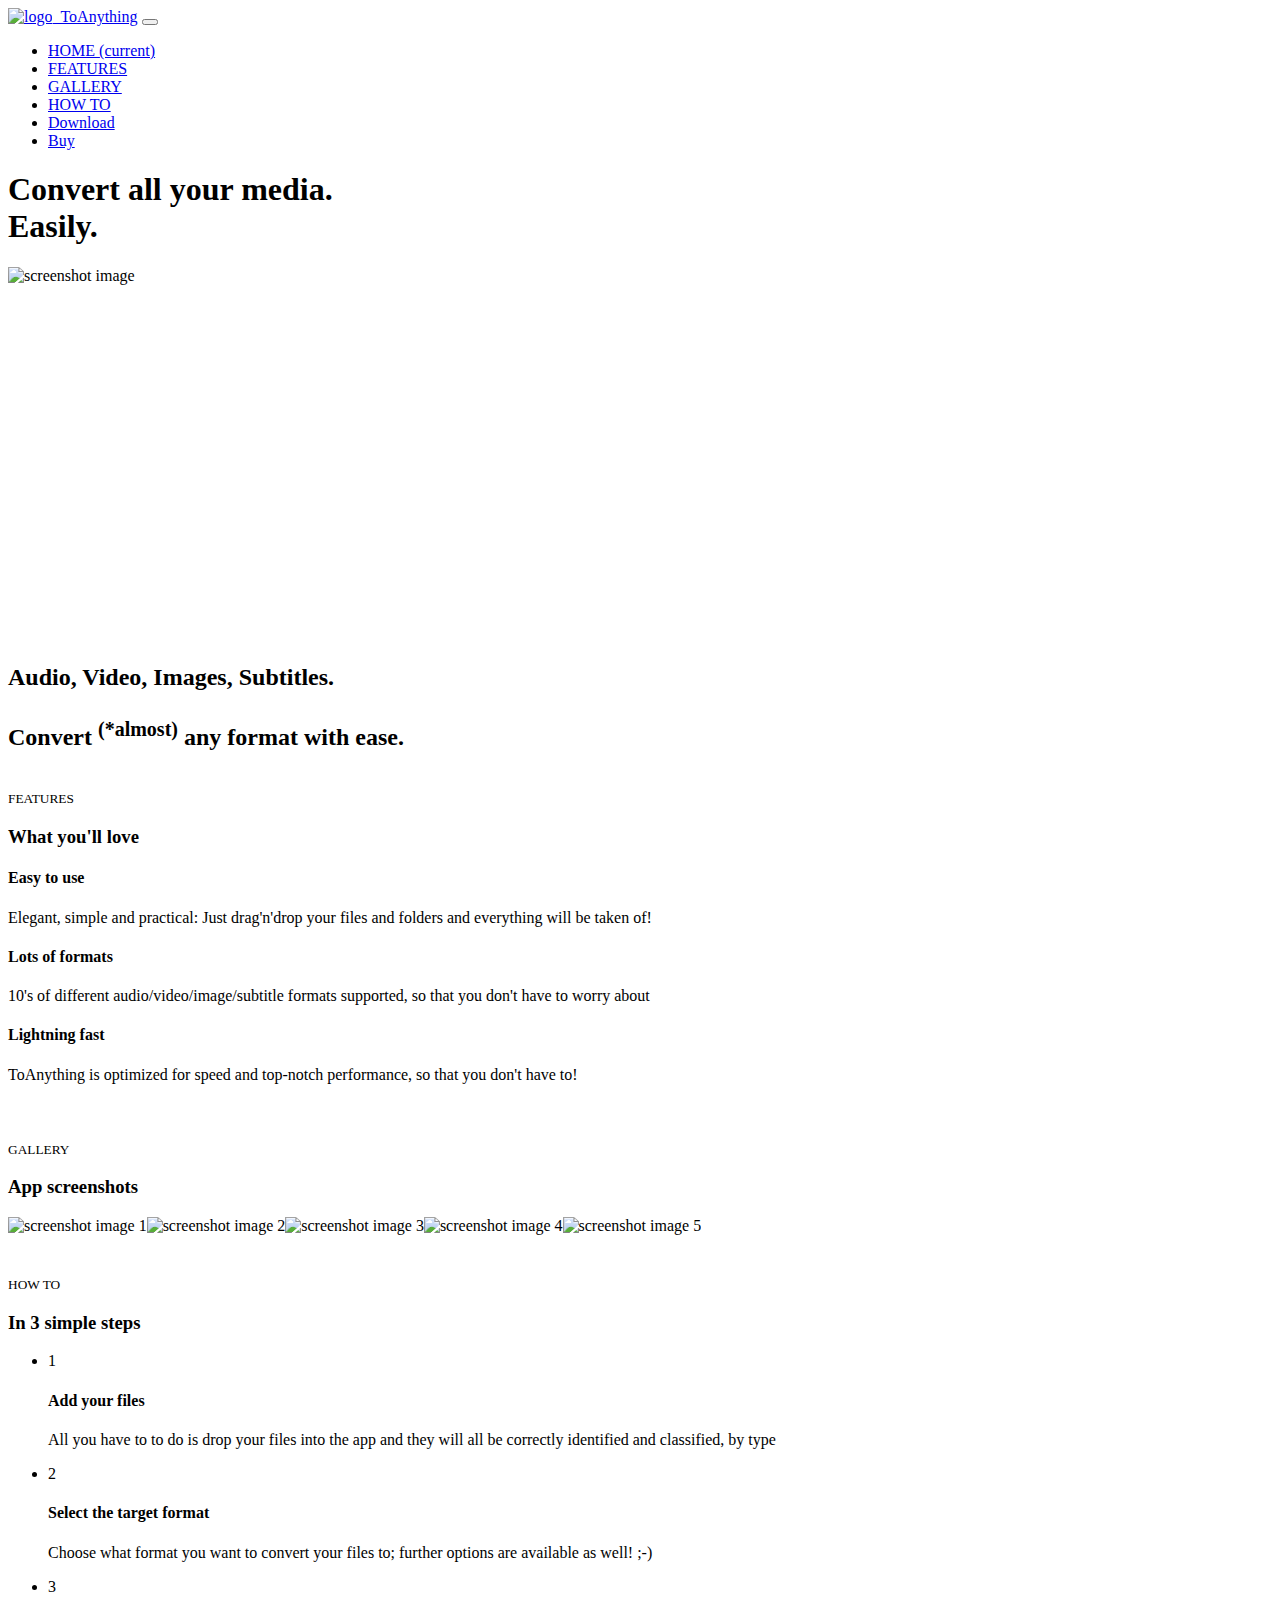
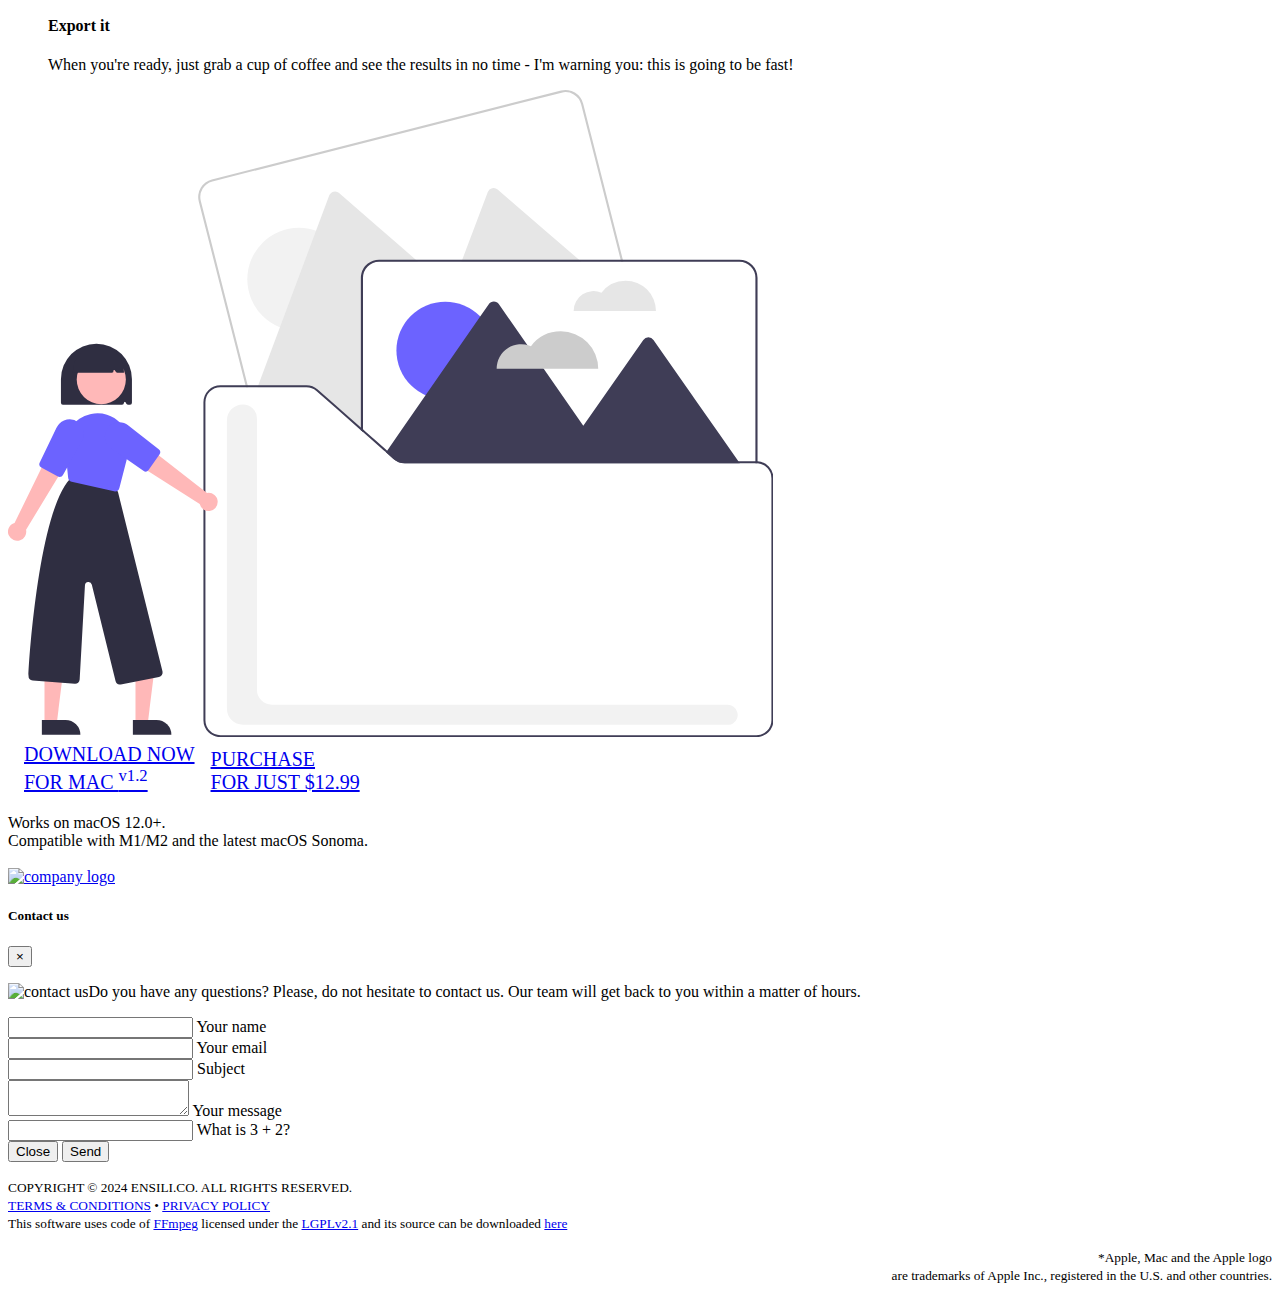
==== commit 395c7b5e: "update" ====
--- a/index.html
+++ b/index.html
@@ -12,4 +12,4 @@
             "price": "12.99",
             "priceCurrency": "USD"
           }
-        }</script><meta charset="utf-8"><meta name="viewport" content="width=device-width,initial-scale=1,shrink-to-fit=no"><meta name="description" content="Batch media conversion for macOS, made easy."><meta name="keywords" content="mac,media converter,audio converter,video converter,subtitle converter,macos"><link rel="canonical" href="https://toanything.app"><meta property="og:type" content="website"><meta property="og:url" content="https://toanything.app"><meta property="og:title" content="ToAnything | Batch media converter for Mac"><meta property="og:description" content="Batch media conversion for macOS, made easy."><meta property="og:image" content="https://toanything.app/images/thumbshot.png"><meta property="twitter:card" content="summary_large_image"><meta property="twitter:url" content="https://toanything.app"><meta property="twitter:title" content="ToAnything | Batch media converter for Mac"><meta property="twitter:description" content="Batch media conversion for macOS, made easy."><meta property="twitter:image" content="https://toanything.app/images/thumbshot.png"><link rel="apple-touch-icon" sizes="57x57" href="favico/apple-icon-57x57.png"><link rel="apple-touch-icon" sizes="60x60" href="favico/apple-icon-60x60.png"><link rel="apple-touch-icon" sizes="72x72" href="favico/apple-icon-72x72.png"><link rel="apple-touch-icon" sizes="76x76" href="favico/apple-icon-76x76.png"><link rel="apple-touch-icon" sizes="114x114" href="favico/apple-icon-114x114.png"><link rel="apple-touch-icon" sizes="120x120" href="favico/apple-icon-120x120.png"><link rel="apple-touch-icon" sizes="144x144" href="favico/apple-icon-144x144.png"><link rel="apple-touch-icon" sizes="152x152" href="favico/apple-icon-152x152.png"><link rel="apple-touch-icon" sizes="180x180" href="favico/apple-icon-180x180.png"><link rel="icon" type="image/png" sizes="192x192" href="favico/android-icon-192x192.png"><link rel="icon" type="image/png" sizes="32x32" href="favico/favicon-32x32.png"><link rel="icon" type="image/png" sizes="96x96" href="favico/favicon-96x96.png"><link rel="icon" type="image/png" sizes="16x16" href="favico/favicon-16x16.png"><link rel="manifest" href="manifest.json"><meta name="msapplication-TileColor" content="#ffffff"><meta name="msapplication-TileImage" content="favico/ms-icon-144x144.png"><meta name="theme-color" content="#ffffff"><link rel="dns-prefetch" href="//fonts.googleapis.com"><link href="https://fonts.googleapis.com/css?family=Rubik:300,400,500&display=swap" rel="stylesheet"><link href="https://cdn.jsdelivr.net/combine/npm/bootstrap@4.5.3/dist/css/bootstrap.min.css,npm/aos@2.3.4/dist/aos.css,gh/enSili-co/toanything@0.12/css/style.min.css" rel="stylesheet"><link href="https://cdn.jsdelivr.net/gh/enSili-co/toanything@0.12/css/themify-icons.css" rel="stylesheet"><style>.img-holder{padding-bottom:28.45%}.img-holder img{width:70.5%}</style><script async src="https://cdn.paddle.com/paddle/paddle.js" onload="Paddle.Setup({vendor:8559})"></script><script async src="https://www.googletagmanager.com/gtag/js?id=G-RWMY12FLNC"></script><script>function gtag(){dataLayer.push(arguments)}window.dataLayer=window.dataLayer||[],gtag("js",new Date),gtag("config","G-RWMY12FLNC")</script><body data-spy="scroll" data-target="#navbar" data-offset="50" data-aos-easing="ease-out-back" data-aos-duration="1000" data-aos-delay="0" data-aos-once="true"><div class="nav-menu fixed-top"><div class="container"><div class="row"><div class="col-md-12"><nav class="navbar navbar-dark navbar-expand-lg"><a class="navbar-brand" href="index.html"><img width="64" src="https://cdn.jsdelivr.net/gh/enSili-co/toanything@0.12/images/logo.png" class="img-fluid" alt="logo">&nbsp;&nbsp;ToAnything</a> <button class="navbar-toggler" type="button" data-toggle="collapse" data-target="#navbar" aria-controls="navbar" aria-expanded="false" aria-label="Toggle navigation"><span class="navbar-toggler-icon"></span></button><div class="collapse navbar-collapse" id="navbar"><ul class="navbar-nav ml-auto"><li class="nav-item"><a class="nav-link active" href="#home">HOME <span class="sr-only">(current)</span></a><li class="nav-item"><a class="nav-link" href="#features">FEATURES</a><li class="nav-item"><a class="nav-link" href="#gallery">GALLERY</a><li class="nav-item"><a class="nav-link" href="#how-to">HOW TO</a><li class="nav-item"><a href="/download" class="btn btn-outline-light my-3 my-sm-0 ml-lg-3">Download</a><li class="nav-item"><a class="btn btn-outline-light my-3 my-sm-0 ml-lg-3" onclick="doBuy()" href="#">Buy</a></ul></div></nav></div></div></div></div><header class="bg-gradient" id="home"><div class="container mt-5 jumbo"><h1>Convert all your media.<br>Easily.</h1></div><div class="img-holder mt-3"><picture><source srcset="https://cdn.jsdelivr.net/gh/enSili-co/toanything@0.12/images/header.webp" type="image/webp"><source srcset="https://cdn.jsdelivr.net/gh/enSili-co/toanything@0.12/images/header.png" type="image/png"><img src="https://cdn.jsdelivr.net/gh/enSili-co/toanything@0.12/images/header.png" alt="screenshot image "></picture></div></header><div class="client-logos my-5 text-center"><div class="container text-center"><h2 class="middleman" data-aos="fade-down" data-aos-once="true" data-aos-duration="1200">Audio, Video, Images, Subtitles.<br><br>Convert <sup>(*almost)</sup> any format with ease.</h2><br><span class="ti-arrow-down gradient-fill" style="font-size:4em"></span></div></div><div class="section light-bg" id="features"><div class="container"><div class="section-title"><small>FEATURES</small><h3>What you'll love</h3></div><div class="row"><div class="col-12 col-lg-4"><div class="card features"><div class="card-body"><div class="media"><span class="ti-face-smile gradient-fill ti-3x mr-3"></span><div class="media-body"><h4 class="card-title">Easy to use</h4><p class="card-text">Elegant, simple and practical: Just drag'n'drop your files and folders and everything will be taken of!</div></div></div></div></div><div class="col-12 col-lg-4"><div class="card features"><div class="card-body"><div class="media"><span class="ti-palette gradient-fill ti-3x mr-3"></span><div class="media-body"><h4 class="card-title">Lots of formats</h4><p class="card-text">10's of different audio/video/image/subtitle formats supported, so that you don't have to worry about</div></div></div></div></div><div class="col-12 col-lg-4"><div class="card features"><div class="card-body"><div class="media"><span class="ti-export gradient-fill ti-3x mr-3"></span><div class="media-body"><h4 class="card-title">Lightning fast</h4><p class="card-text">ToAnything is optimized for speed and top-notch performance, so that you don't have to!</div></div></div></div></div></div></div></div><div class="section" id="gallery" style="padding:40px 0"><div class="container"><div class="section-title"><small>GALLERY</small><h3>App screenshots</h3></div><div class="img-gallery owl-carousel owl-theme"><picture><source srcset="https://cdn.jsdelivr.net/gh/enSili-co/toanything@0.12/images/screenshot1.webp" type="image/webp"><source srcset="https://cdn.jsdelivr.net/gh/enSili-co/toanything@0.12/images/screenshot1.png" type="image/png"><img loading="lazy" src="https://cdn.jsdelivr.net/gh/enSili-co/toanything@0.12/images/screenshot1.png" data-src="https://cdn.jsdelivr.net/gh/enSili-co/toanything@0.12/images/screenshot1.png" alt="screenshot image 1"></picture><picture><source srcset="https://cdn.jsdelivr.net/gh/enSili-co/toanything@0.12/images/screenshot2.webp" type="image/webp"><source srcset="https://cdn.jsdelivr.net/gh/enSili-co/toanything@0.12/images/screenshot2.png" type="image/png"><img loading="lazy" src="https://cdn.jsdelivr.net/gh/enSili-co/toanything@0.12/images/screenshot2.png" data-src="https://cdn.jsdelivr.net/gh/enSili-co/toanything@0.12/images/screenshot2.png" alt="screenshot image 2"></picture><picture><source srcset="https://cdn.jsdelivr.net/gh/enSili-co/toanything@0.12/images/screenshot3.webp" type="image/webp"><source srcset="https://cdn.jsdelivr.net/gh/enSili-co/toanything@0.12/images/screenshot3.png" type="image/png"><img loading="lazy" src="https://cdn.jsdelivr.net/gh/enSili-co/toanything@0.12/images/screenshot3.png" data-src="https://cdn.jsdelivr.net/gh/enSili-co/toanything@0.12/images/screenshot3.png" alt="screenshot image 3"></picture><picture><source srcset="https://cdn.jsdelivr.net/gh/enSili-co/toanything@0.12/images/screenshot4.webp" type="image/webp"><source srcset="https://cdn.jsdelivr.net/gh/enSili-co/toanything@0.12/images/screenshot4.png" type="image/png"><img loading="lazy" src="https://cdn.jsdelivr.net/gh/enSili-co/toanything@0.12/images/screenshot4.png" data-src="https://cdn.jsdelivr.net/gh/enSili-co/toanything@0.12/images/screenshot4.png" alt="screenshot image 4"></picture><picture><source srcset="https://cdn.jsdelivr.net/gh/enSili-co/toanything@0.12/images/screenshot5.webp" type="image/webp"><source srcset="https://cdn.jsdelivr.net/gh/enSili-co/toanything@0.12/images/screenshot5.png" type="image/png"><img loading="lazy" src="https://cdn.jsdelivr.net/gh/enSili-co/toanything@0.12/images/screenshot5.png" data-src="https://cdn.jsdelivr.net/gh/enSili-co/toanything@0.12/images/screenshot5.png" alt="screenshot image 5"></picture></div></div></div><div class="section light-bg" id="how-to" style="overflow-x:hidden"><div class="container"><div class="section-title"><small>HOW TO</small><h3>In 3 simple steps</h3></div><div class="row"><div class="col-md-8 d-flex align-items-center"><ul class="list-unstyled ui-steps"><li class="media" data-aos="fade-right" data-aos-once="true"><div class="circle-icon mr-4">1</div><div class="media-body"><h4 class="howtolist">Add your files</h4><p class="howtodescription">All you have to to do is drop your files into the app and they will all be correctly identified and classified, by type</div><li class="media my-4" data-aos="fade-left" data-aos-once="true"><div class="circle-icon mr-4">2</div><div class="media-body"><h4 class="howtolist">Select the target format</h4><p class="howtodescription">Choose what format you want to convert your files to; further options are available as well! ;-)</div><li class="media" data-aos="fade-right" data-aos-once="true"><div class="circle-icon mr-4">3</div><div class="media-body"><h4 class="howtolist">Export it</h4><p class="howtodescription">When you're ready, just grab a cup of coffee and see the results in no time - I'm warning you: this is going to be fast!</div></ul></div><div class="col-md-4 d-none d-sm-block"><svg xmlns="http://www.w3.org/2000/svg" data-name="Layer 1" width="765.43727" height="647.17292" viewBox="0 0 765.43727 647.17292" xmlns:xlink="http://www.w3.org/1999/xlink"><path d="M832.13856,296.07645l-13.04-51.28-18.33985-72.1-1.04-4.07v-.01l-7.25-28.51a18.1915,18.1915,0,0,0-22.08984-13.13l-48.18018,12.25-301.04,76.57a18.19159,18.19159,0,0,0-13.12989,22.09l10.39014,40.86,26.3999,103.79,9.93018,39.05.50976,2h2.2002l-.51026-2-9.48974-37.34v-.00994l-27.54-108.26-9.82031-38.61a16.06077,16.06077,0,0,1,11.59033-19.5l300.40967-76.41,48.80029-12.41a16.06072,16.06072,0,0,1,19.5,11.59l7.69971,30.26,1.04,4.11,17.82031,70.07,12.96973,51,.54,2.14h2.22022Z" transform="translate(-217.28137 -126.41354)" fill="#ccc"/><circle cx="290.8798" cy="189.32903" r="51.55746" fill="#f2f2f2"/><path d="M625.11854,296.07645l2.47021,2.14H588.3285a16.05763,16.05763,0,0,0-16.04,16.04V436.61649l-.56983,28.97-25.08984-22.44-2.3501.6-18.60009-16.41a14.96508,14.96508,0,0,0-9.91993-3.75H466.81873l.75-2,9.77979-26.13,55.45019-148.25,5.7002-15.23a6.1952,6.1952,0,0,1,9.85986-2.51l37.31006,32.37,21.96,19.06Z" transform="translate(-217.28137 -126.41354)" fill="#e6e6e6"/><path d="M788.35877,296.07645l2.48,2.14H670.69861l.81006-2.14,25.58985-67.55a6.19412,6.19412,0,0,1,9.84033-2.51l50.86963,43.78,2.93017,2.51Z" transform="translate(-217.28137 -126.41354)" fill="#e6e6e6"/><path d="M834.93013,317.06567A30.28061,30.28061,0,0,0,810.75,329.08913,19.93751,19.93751,0,0,0,782.9315,347.3982h82.33116A30.33247,30.33247,0,0,0,834.93013,317.06567Z" transform="translate(-217.28137 -126.41354)" fill="#e6e6e6"/><path d="M948.65858,296.07645H588.3285a18.22092,18.22092,0,0,0-17.63965,13.78v.01a18.134,18.134,0,0,0-.54,4.38995v152.3l1.16992,1.03.96973.86v-154.19a16.05763,16.05763,0,0,1,16.04-16.04H948.65858a16.051,16.051,0,0,1,16.04,16.04v185.33h1.02a10.38615,10.38615,0,0,1,1.12012.05v-185.38A18.20652,18.20652,0,0,0,948.65858,296.07645Z" transform="translate(-217.28137 -126.41354)" fill="#3f3d56"/><circle cx="437.28404" cy="260.53495" r="48.84677" fill="#6c63ff"/><path d="M949.05848,499.58646H614.02869a17.14841,17.14841,0,0,1-11.25-4.25l-7.52-6.63,1.14991-1.66,2.08007-3,90.29981-130.01,9.27-13.35a6.19679,6.19679,0,0,1,10.18017,0l28.18018,40.57v.01l16.58008,23.87,39.57959,56.98,60.03027-85.69a6.19713,6.19713,0,0,1,10.15967,0l38.51025,54.96,2.21,3.16,44.16993,63.04Z" transform="translate(-217.28137 -126.41354)" fill="#3f3d56"/><path d="M770.10068,367.71368a37.35918,37.35918,0,0,0-29.83262,14.83414,24.59823,24.59823,0,0,0-34.32153,22.58911h101.5774A37.42318,37.42318,0,0,0,770.10068,367.71368Z" transform="translate(-217.28137 -126.41354)" fill="#ccc"/><path d="M595.18885,485.96647l-12.43994-10.96-.03028-.01995-.04-.03-.02979-.03c-.39014-.28-.78027-.57-1.16016-.87006-.10009-.06994-.18994-.13995-.27978-.21-.05029-.04-.09033-.07-.14014-.11-.02-.01-.03027-.03-.05029-.04-.27979-.22-.56983-.45-.84961-.68-.14014-.1-.27-.21-.41016-.32-.37988-.31-.75976-.63-1.14013-.95-.39991-.34-.79981-.68-1.19971-1.03-.01025-.01-.03027-.02-.04-.03-.08008-.07-.15039-.14-.23-.2-.38037-.34-.76025-.68006-1.14014-1.04-.31982-.29-.64013-.59-.95019-.88-.29-.27-.58008-.54-.85987-.82995l-.06005-.06c-.21-.2-.41993-.41-.63965-.63-.21045-.2-.41016-.41-.61035-.62-.21-.2-.41016-.41-.6001-.62006l-.15967-.16-.05029-.05-1.92969-1.71v2.67l1.16992,1.03.96973.86,20.55029,18.12,1.92969,1.71.49023.43.46-.67.69-.99Zm298.65967,11.62c.03027.66.08008,1.33.12988,2h70.72021v-2Zm-298.65967-11.62-12.43994-10.96-.03028-.01995-.04-.03-.02979-.03c-.39014-.28-.78027-.57-1.16016-.87006-.10009-.06994-.18994-.13995-.27978-.21-.05029-.04-.09033-.07-.14014-.11-.02-.01-.03027-.03-.05029-.04-.27979-.22-.56983-.45-.84961-.68-.14014-.1-.27-.21-.41016-.32-.37988-.31-.75976-.63-1.14013-.95-.39991-.34-.79981-.68-1.19971-1.03-.01025-.01-.03027-.02-.04-.03-.08008-.07-.15039-.14-.23-.2-.38037-.34-.76025-.68006-1.14014-1.04-.31982-.29-.64013-.59-.95019-.88-.29-.27-.58008-.54-.85987-.82995l-.06005-.06c-.21-.2-.41993-.41-.63965-.63-.21045-.2-.41016-.41-.61035-.62-.21-.2-.41016-.41-.6001-.62006l-.15967-.16-.05029-.05-1.92969-1.71v2.67l1.16992,1.03.96973.86,20.55029,18.12,1.92969,1.71.49023.43.46-.67.69-.99Zm352.46973,11.62H893.84852c.03027.66.08008,1.33.12988,2h55.08008Zm-352.46973-11.62-12.43994-10.96-.03028-.01995-.04-.03-.02979-.03c-.39014-.28-.78027-.57-1.16016-.87006-.10009-.06994-.18994-.13995-.27978-.21-.05029-.04-.09033-.07-.14014-.11-.02-.01-.03027-.03-.05029-.04-.27979-.22-.56983-.45-.84961-.68-.14014-.1-.27-.21-.41016-.32-.37988-.31-.75976-.63-1.14013-.95-.39991-.34-.79981-.68-1.19971-1.03-.01025-.01-.03027-.02-.04-.03-.08008-.07-.15039-.14-.23-.2-.38037-.34-.76025-.68006-1.14014-1.04-.31982-.29-.64013-.59-.95019-.88-.29-.27-.58008-.54-.85987-.82995l-.06005-.06c-.21-.2-.41993-.41-.63965-.63-.21045-.2-.41016-.41-.61035-.62-.21-.2-.41016-.41-.6001-.62006l-.15967-.16-.05029-.05-1.92969-1.71v2.67l1.16992,1.03.96973.86,20.55029,18.12,1.92969,1.71.49023.43.46-.67.69-.99Zm-48.56006-42.82-19.62988-17.31a16.97377,16.97377,0,0,0-11.24024-4.25H456.94861l.51026,2h58.2998a14.96508,14.96508,0,0,1,9.91993,3.75l18.60009,16.41,25.87012,22.81v-2.67Zm420.21,54.48c-.37012-.03-.74023-.04-1.12012-.04H614.02869a14.94465,14.94465,0,0,1-9.31006-3.24c-.21-.16-.41015-.33-.60986-.51l-6.98-6.16-.72021-.63-1.21973-1.08-12.43994-10.96-.03028-.01995-.04-.03-.02979-.03-8.31006-7.34-2.05029-1.81-.15967-.13-.05029-.05-1.92969-1.71-23.52-20.74-19.62988-17.31a16.97377,16.97377,0,0,0-11.24024-4.25h-86.04a17.02412,17.02412,0,0,0-17,17v318a17.02411,17.02411,0,0,0,17,17h536a17.0241,17.0241,0,0,0,17-17v-242A17.02788,17.02788,0,0,0,966.83875,497.62644Zm13.87988,258.96a15.01828,15.01828,0,0,1-15,15h-536a15.01828,15.01828,0,0,1-15-15v-318a15.01828,15.01828,0,0,1,15-15h86.04a14.96508,14.96508,0,0,1,9.91993,3.75l18.60009,16.41,25.87012,22.81,1.16992,1.03.96973.86,20.55029,18.12,1.92969,1.71.49023.43,7.52,6.63a17.14841,17.14841,0,0,0,11.25,4.25H965.71863a10.38615,10.38615,0,0,1,1.12012.05,15.01154,15.01154,0,0,1,13.87988,14.95Zm-385.52978-270.62-12.43994-10.96-.03028-.01995-.04-.03-.02979-.03c-.39014-.28-.78027-.57-1.16016-.87006-.10009-.06994-.18994-.13995-.27978-.21-.05029-.04-.09033-.07-.14014-.11-.02-.01-.03027-.03-.05029-.04-.27979-.22-.56983-.45-.84961-.68-.14014-.1-.27-.21-.41016-.32-.37988-.31-.75976-.63-1.14013-.95-.39991-.34-.79981-.68-1.19971-1.03-.01025-.01-.03027-.02-.04-.03-.08008-.07-.15039-.14-.23-.2-.38037-.34-.76025-.68006-1.14014-1.04-.31982-.29-.64013-.59-.95019-.88-.29-.27-.58008-.54-.85987-.82995l-.06005-.06c-.21-.2-.41993-.41-.63965-.63-.21045-.2-.41016-.41-.61035-.62-.21-.2-.41016-.41-.6001-.62006l-.15967-.16-.05029-.05-1.92969-1.71v2.67l1.16992,1.03.96973.86,20.55029,18.12,1.92969,1.71.49023.43.46-.67.69-.99Zm298.65967,11.62c.03027.66.08008,1.33.12988,2h70.72021v-2Zm-298.65967-11.62-12.43994-10.96-.03028-.01995-.04-.03-.02979-.03c-.39014-.28-.78027-.57-1.16016-.87006-.10009-.06994-.18994-.13995-.27978-.21-.05029-.04-.09033-.07-.14014-.11-.02-.01-.03027-.03-.05029-.04-.27979-.22-.56983-.45-.84961-.68-.14014-.1-.27-.21-.41016-.32-.37988-.31-.75976-.63-1.14013-.95-.39991-.34-.79981-.68-1.19971-1.03-.01025-.01-.03027-.02-.04-.03-.08008-.07-.15039-.14-.23-.2-.38037-.34-.76025-.68006-1.14014-1.04-.31982-.29-.64013-.59-.95019-.88-.29-.27-.58008-.54-.85987-.82995l-.06005-.06c-.21-.2-.41993-.41-.63965-.63-.21045-.2-.41016-.41-.61035-.62-.21-.2-.41016-.41-.6001-.62006l-.15967-.16-.05029-.05-1.92969-1.71v2.67l1.16992,1.03.96973.86,20.55029,18.12,1.92969,1.71.49023.43.46-.67.69-.99Zm0,0-12.43994-10.96-.03028-.01995-.04-.03-.02979-.03c-.39014-.28-.78027-.57-1.16016-.87006-.10009-.06994-.18994-.13995-.27978-.21-.05029-.04-.09033-.07-.14014-.11-.02-.01-.03027-.03-.05029-.04-.27979-.22-.56983-.45-.84961-.68-.14014-.1-.27-.21-.41016-.32-.37988-.31-.75976-.63-1.14013-.95-.39991-.34-.79981-.68-1.19971-1.03-.01025-.01-.03027-.02-.04-.03-.08008-.07-.15039-.14-.23-.2-.38037-.34-.76025-.68006-1.14014-1.04-.31982-.29-.64013-.59-.95019-.88-.29-.27-.58008-.54-.85987-.82995l-.06005-.06c-.21-.2-.41993-.41-.63965-.63-.21045-.2-.41016-.41-.61035-.62-.21-.2-.41016-.41-.6001-.62006l-.15967-.16-.05029-.05-1.92969-1.71v2.67l1.16992,1.03.96973.86,20.55029,18.12,1.92969,1.71.49023.43.46-.67.69-.99Zm352.46973,11.62H893.84852c.03027.66.08008,1.33.12988,2h55.08008Z" transform="translate(-217.28137 -126.41354)" fill="#3f3d56"/><path d="M270.21863,439.18607V415.58646a35.5,35.5,0,0,1,71,0v23.59961a1.90257,1.90257,0,0,1-1.90039,1.90039h-2.13379a1.90234,1.90234,0,0,1-1.73657-1.12891l-.50586-1.13769a.90063.90063,0,0,0-1.72339.36621,1.90257,1.90257,0,0,1-1.90039,1.90039H272.119A1.90258,1.90258,0,0,1,270.21863,439.18607Z" transform="translate(-217.28137 -126.41354)" fill="#2f2e41"/><polygon points="127.488 633.487 139.748 633.487 145.58 586.199 127.486 586.2 127.488 633.487" fill="#ffb8b8"/><path d="M342.14225,756.39728H380.673a0,0,0,0,1,0,0v14.88687a0,0,0,0,1,0,0H357.0291a14.88686,14.88686,0,0,1-14.88686-14.88686v0A0,0,0,0,1,342.14225,756.39728Z" transform="translate(505.56872 1401.2514) rotate(179.99738)" fill="#2f2e41"/><polygon points="36.488 633.487 48.748 633.487 54.58 586.199 36.486 586.2 36.488 633.487" fill="#ffb8b8"/><path d="M251.14225,756.39728H289.673a0,0,0,0,1,0,0v14.88687a0,0,0,0,1,0,0H266.0291a14.88686,14.88686,0,0,1-14.88686-14.88686v0a0,0,0,0,1,0,0Z" transform="translate(323.56872 1401.25555) rotate(179.99738)" fill="#2f2e41"/><path d="M324.82215,717.50345l-23.70532-96.35058a3.5,3.5,0,0,0-6.89307.6416l-5.27685,94.23047a4.4998,4.4998,0,0,1-4.85181,4.23242l-42.14771-3.37109a4.4965,4.4965,0,0,1-4.13964-4.60059c.55493-20.73242,11.167-165.373,41.43481-196.99023a4.48253,4.48253,0,0,1,4.17407-1.24122l40.42041,11.001a4.51181,4.51181,0,0,1,3.428,3.39551l44.53467,179.50976a4.49984,4.49984,0,0,1-3.52564,5.40723l-38.21777,7.47656a4.49311,4.49311,0,0,1-5.23413-3.34082Z" transform="translate(-217.28137 -126.41354)" fill="#2f2e41"/><circle cx="93.28766" cy="289.59024" r="24.56103" fill="#ffb8b8"/><path d="M323.32874,527.72611l-42.40552-9.51953a4.494,4.494,0,0,1-3.4917-3.93946l-2.94946-29.22558a32.01247,32.01247,0,0,1,24.89038-34.502q.51049-.1128,1.01978-.21875h.00024a31.4633,31.4633,0,0,1,29.344,9.19921,32.00291,32.00291,0,0,1,7.8916,30.2627l-8.95655,34.67773a4.47751,4.47751,0,0,1-4.34008,3.377A4.5944,4.5944,0,0,1,323.32874,527.72611Z" transform="translate(-217.28137 -126.41354)" fill="#6c63ff"/><path d="M218.19174,572.04011a9.07777,9.07777,0,0,1,5.64894-12.72182l30.69314-62.72552,15.83345,11.7907-35.034,57.7625a9.12691,9.12691,0,0,1-17.14157,5.89414Z" transform="translate(-217.28137 -126.41354)" fill="#ffb8b8"/><path d="M426.98517,538.28008a9.07768,9.07768,0,0,0-10.67255-8.936l-55.17218-42.80877-9.02616,17.557,56.88493,36.4416a9.12692,9.12692,0,0,0,17.986-2.25381Z" transform="translate(-217.28137 -126.41354)" fill="#ffb8b8"/><path d="M269.00545,513.40052a3.70491,3.70491,0,0,1-1.7854-.459L250.599,503.80579a3.72282,3.72282,0,0,1-1.56152-4.877l16.74218-34.791a14.7397,14.7397,0,0,1,7.48731-7.29883,14.3368,14.3368,0,0,1,14.51855,1.99122,13.67253,13.67253,0,0,1,3.74732,4.54492,14.2798,14.2798,0,0,1-.1626,13.59765l-19.09937,34.50879A3.73029,3.73029,0,0,1,269.00545,513.40052Z" transform="translate(-217.28137 -126.41354)" fill="#6c63ff"/><path d="M352.66684,507.27182l-32.34064-22.5771a14.27982,14.27982,0,0,1-6.132-12.13761,13.67257,13.67257,0,0,1,1.3639-5.73048,14.33678,14.33678,0,0,1,12.15947-8.17928,14.7397,14.7397,0,0,1,9.93588,3.25746L368.00186,485.773a3.72283,3.72283,0,0,1,.74487,5.06638l-10.90214,15.51986a3.72688,3.72688,0,0,1-5.17775.91258Z" transform="translate(-217.28137 -126.41354)" fill="#6c63ff"/><path d="M282.21863,407.58646a25.5,25.5,0,0,1,51,0v1.5h-6.60205a1.69326,1.69326,0,0,1-1.37475-.707l-1.199-1.67773a.6893.6893,0,0,0-1.24536.48535,1.68915,1.68915,0,0,1-1.67651,1.89941H282.21863Z" transform="translate(-217.28137 -126.41354)" fill="#2f2e41"/><path d="M938.2992,761.08646H452.13807A15.93753,15.93753,0,0,1,436.21863,745.167V456.73587a15.93753,15.93753,0,0,1,15.91944-15.91943A14.09637,14.09637,0,0,1,466.21863,454.897v271.27a14.93639,14.93639,0,0,0,14.91944,14.91943H936.65735a10.12544,10.12544,0,0,1,9.91529,7.5874,9.72,9.72,0,0,1-4.30689,11.18457A7.595,7.595,0,0,1,938.2992,761.08646Z" transform="translate(-217.28137 -126.41354)" fill="#f2f2f2"/></svg></div></div></div></div><div class="section bg-gradient" style="padding:2px 0!important"><div class="container"><div class="call-to-action"><div class="my-4"><a href="/download" class="btn btn-light magicbutton" style="display:inline-flex"><i class="ti-apple ti-4x" style="margin-right:1rem;vertical-align:text-bottom"></i><div style="text-align:left;font-size:1.25em"><span class="upper">DOWNLOAD NOW</span><br><span class="lower">FOR MAC&nbsp;<sup>v1.0</sup></span></div></a><a class="btn btn-light magicbutton" style="display:inline-flex" onclick="doBuy()" href="#"><i class="ti-shopping-cart ti-4x" style="margin-right:1rem;vertical-align:text-bottom"></i><div style="text-align:left;font-size:1.25em"><span class="upper">PURCHASE</span><br><span class="lower">FOR JUST $12.99</span></div></a></div><p class="text-primary">Works on macOS 12.0+.<br>Compatible with M1/M2 and the latest macOS Sonoma.</div></div></div><div class="light-bg py-5" id="contactbar"><div class="container"><div class="row"><div class="col-lg-6 text-center text-lg-left"><a href="https://ensili.co"><picture><source srcset="https://cdn.jsdelivr.net/gh/enSili-co/toanything@0.12/images/ensilico.webp" type="image/webp"><source srcset="https://cdn.jsdelivr.net/gh/enSili-co/toanything@0.12/images/ensilico.png" type="image/png"><img width="200" src="https://cdn.jsdelivr.net/gh/enSili-co/toanything@0.12/images/ensilico.png" alt="company logo"></picture></a></div><div class="col-lg-6"><div class="social-icons"><a href="https://twitter.com/ensili_co" rel="noreferrer" aria-label="Twitter" target="_blank" class="twitter"><span class="ti-twitter-alt"></span></a> <a href="https://github.com/enSili-co/toanything" rel="noreferrer" aria-label="GitHub" target="_blank" class="github"><span class="ti-github"></span></a></div></div></div></div></div><div id="contact" class="modal fade" tabindex="-1"><div class="modal-dialog modal-dialog-centered modal-dialog-scrollable"><div class="modal-content"><div class="modal-header"><h5 class="modal-title" style="font-weight:600">Contact us</h5><button type="button" class="close" data-dismiss="modal" aria-label="Close"><span aria-hidden="true">&times;</span></button></div><div class="modal-body"><p class="text-left w-responsive mx-auto mb-5"><picture><source srcset="https://cdn.jsdelivr.net/gh/enSili-co/toanything@0.12/images/contactus.webp" type="image/webp"><source srcset="https://cdn.jsdelivr.net/gh/enSili-co/toanything@0.12/images/contactus.png" type="image/png"><img loading="lazy" class="float-left" width="50%" src="https://cdn.jsdelivr.net/gh/enSili-co/toanything@0.12/images/contactus.png" data-src="https://cdn.jsdelivr.net/gh/enSili-co/toanything@0.12/images/contactus.png" alt="contact us"></picture>Do you have any questions? Please, do not hesitate to contact us. Our team will get back to you within a matter of hours.<div class="row"><div class="col-md-12"><form id="coform" name="coform" action="#" method="POST"><div class="row"><div class="col-md-6"><div class="md-form mb-0"><input id="name" name="name" class="form-control"> <label for="name" class="">Your name</label></div></div><div class="col-md-6"><div class="md-form mb-0"><input id="email" name="email" class="form-control"> <label for="email" class="">Your email</label></div></div></div><div class="row"><div class="col-md-12"><div class="md-form mb-0"><input id="subject" name="subject" class="form-control"> <label for="subject" class="">Subject</label></div></div></div><div class="row"><div class="col-md-12"><div class="md-form"><textarea type="text" id="message" name="message" rows="2" class="form-control md-textarea"></textarea> <label for="message">Your message</label></div></div></div><div class="row"><div class="col-md-12"><div class="md-form mb-0"><input id="whatis" name="whatis" class="form-control"> <label id="whatis-label" for="whatis" class="">What is</label></div></div></div></form></div></div></div><div class="modal-footer"><button type="button" class="btn btn-secondary" data-dismiss="modal">Close</button> <button id="sendButton" type="button" class="btn btn-primary" onclick="sendEmail()">Send</button>&nbsp;<span id="sending" class="rotating"><i class="ti-reload"></i></span><span id="sent"><i class="ti-check"></i></span></div></div></div></div><script>window.addEventListener("load",function(n){window.num1=Math.floor(3*Math.random())+1,window.num2=Math.floor(3*Math.random())+1,document.getElementById("whatis-label").textContent=`What is ${num1} + ${num2}?`,window.numSum=window.num1+window.num2}),window.sendEmail=function(){window.numSum==parseInt($("#whatis").val())?($("#whatis").removeClass("has-error"),$("#sending").css("display","inline-block"),$("#sendButton").css("display","none"),$.ajax({type:"post",url:"liam.php",data:$("form").serialize()+"&validated=1",success:function(){$("#sending").css("display","none"),$("#sent").css("display","inline-block")}})):$("#whatis").addClass("has-error")}</script><footer class="my-5 text-center"><div class="container" style="text-align:left"><div class="row"><div class="col-lg-6"><p class="mb-2 copyrightable"><small>COPYRIGHT © 2024 ENSILI.CO. ALL RIGHTS RESERVED.<br><a href="/tos.html">TERMS &amp; CONDITIONS</a> &bull; <a href="/privacy.html">PRIVACY POLICY</a></small><br><small>This software uses code of <a href="http://ffmpeg.org">FFmpeg</a> licensed under the <a href="http://www.gnu.org/licenses/old-licenses/lgpl-2.1.html">LGPLv2.1</a> and its source can be downloaded <a href="https://toanything.app/ffmpeg.zip">here</a></small></div><div class="col-lg-6 trademarks" style="text-align:right"><small>*Apple, Mac and the Apple logo<br>are trademarks of Apple Inc., registered in the U.S. and other countries.</small></div></div></div></footer><script src="https://cdn.jsdelivr.net/combine/npm/jquery@3.5.1/dist/jquery.min.js,npm/bootstrap@4.5.3/dist/js/bootstrap.bundle.min.js,npm/owl.carousel@2.3.4/dist/owl.carousel.min.js,npm/aos@2.3.4/dist/aos.min.js,gh/enSili-co/toanything@0.12/js/script.min.js" crossorigin="anonymous"></script><script>function doBuy(){Paddle.Checkout.open({product:877255,successCallback:function(c){dataLayer.push({event:"checkoutSuccess"})},closeCallback:function(c){dataLayer.push({event:"checkoutClose"})}})}</script>+        }</script><meta charset="utf-8"><meta name="viewport" content="width=device-width,initial-scale=1,shrink-to-fit=no"><meta name="description" content="Batch media conversion for macOS, made easy."><meta name="keywords" content="mac,media converter,audio converter,video converter,subtitle converter,macos"><link rel="canonical" href="https://toanything.app"><meta property="og:type" content="website"><meta property="og:url" content="https://toanything.app"><meta property="og:title" content="ToAnything | Batch media converter for Mac"><meta property="og:description" content="Batch media conversion for macOS, made easy."><meta property="og:image" content="https://toanything.app/images/thumbshot.png"><meta property="twitter:card" content="summary_large_image"><meta property="twitter:url" content="https://toanything.app"><meta property="twitter:title" content="ToAnything | Batch media converter for Mac"><meta property="twitter:description" content="Batch media conversion for macOS, made easy."><meta property="twitter:image" content="https://toanything.app/images/thumbshot.png"><link rel="apple-touch-icon" sizes="57x57" href="favico/apple-icon-57x57.png"><link rel="apple-touch-icon" sizes="60x60" href="favico/apple-icon-60x60.png"><link rel="apple-touch-icon" sizes="72x72" href="favico/apple-icon-72x72.png"><link rel="apple-touch-icon" sizes="76x76" href="favico/apple-icon-76x76.png"><link rel="apple-touch-icon" sizes="114x114" href="favico/apple-icon-114x114.png"><link rel="apple-touch-icon" sizes="120x120" href="favico/apple-icon-120x120.png"><link rel="apple-touch-icon" sizes="144x144" href="favico/apple-icon-144x144.png"><link rel="apple-touch-icon" sizes="152x152" href="favico/apple-icon-152x152.png"><link rel="apple-touch-icon" sizes="180x180" href="favico/apple-icon-180x180.png"><link rel="icon" type="image/png" sizes="192x192" href="favico/android-icon-192x192.png"><link rel="icon" type="image/png" sizes="32x32" href="favico/favicon-32x32.png"><link rel="icon" type="image/png" sizes="96x96" href="favico/favicon-96x96.png"><link rel="icon" type="image/png" sizes="16x16" href="favico/favicon-16x16.png"><link rel="manifest" href="manifest.json"><meta name="msapplication-TileColor" content="#ffffff"><meta name="msapplication-TileImage" content="favico/ms-icon-144x144.png"><meta name="theme-color" content="#ffffff"><link rel="dns-prefetch" href="//fonts.googleapis.com"><link href="https://fonts.googleapis.com/css?family=Rubik:300,400,500&display=swap" rel="stylesheet"><link href="https://cdn.jsdelivr.net/combine/npm/bootstrap@4.5.3/dist/css/bootstrap.min.css,npm/aos@2.3.4/dist/aos.css,gh/enSili-co/toanything@0.13/css/style.min.css" rel="stylesheet"><link href="https://cdn.jsdelivr.net/gh/enSili-co/toanything@0.13/css/themify-icons.css" rel="stylesheet"><style>.img-holder{padding-bottom:28.45%}.img-holder img{width:70.5%}</style><script async src="https://cdn.paddle.com/paddle/paddle.js" onload="Paddle.Setup({vendor:8559})"></script><script async src="https://www.googletagmanager.com/gtag/js?id=G-RWMY12FLNC"></script><script>function gtag(){dataLayer.push(arguments)}window.dataLayer=window.dataLayer||[],gtag("js",new Date),gtag("config","G-RWMY12FLNC")</script><body data-spy="scroll" data-target="#navbar" data-offset="50" data-aos-easing="ease-out-back" data-aos-duration="1000" data-aos-delay="0" data-aos-once="true"><div class="nav-menu fixed-top"><div class="container"><div class="row"><div class="col-md-12"><nav class="navbar navbar-dark navbar-expand-lg"><a class="navbar-brand" href="index.html"><img width="64" src="https://cdn.jsdelivr.net/gh/enSili-co/toanything@0.13/images/logo.png" class="img-fluid" alt="logo">&nbsp;&nbsp;ToAnything</a> <button class="navbar-toggler" type="button" data-toggle="collapse" data-target="#navbar" aria-controls="navbar" aria-expanded="false" aria-label="Toggle navigation"><span class="navbar-toggler-icon"></span></button><div class="collapse navbar-collapse" id="navbar"><ul class="navbar-nav ml-auto"><li class="nav-item"><a class="nav-link active" href="#home">HOME <span class="sr-only">(current)</span></a><li class="nav-item"><a class="nav-link" href="#features">FEATURES</a><li class="nav-item"><a class="nav-link" href="#gallery">GALLERY</a><li class="nav-item"><a class="nav-link" href="#how-to">HOW TO</a><li class="nav-item"><a href="/download" class="btn btn-outline-light my-3 my-sm-0 ml-lg-3">Download</a><li class="nav-item"><a class="btn btn-outline-light my-3 my-sm-0 ml-lg-3" onclick="doBuy()" href="#">Buy</a></ul></div></nav></div></div></div></div><header class="bg-gradient" id="home"><div class="container mt-5 jumbo"><h1>Convert all your media.<br>Easily.</h1></div><div class="img-holder mt-3"><picture><source srcset="https://cdn.jsdelivr.net/gh/enSili-co/toanything@0.13/images/header.webp" type="image/webp"><source srcset="https://cdn.jsdelivr.net/gh/enSili-co/toanything@0.13/images/header.png" type="image/png"><img src="https://cdn.jsdelivr.net/gh/enSili-co/toanything@0.13/images/header.png" alt="screenshot image "></picture></div></header><div class="client-logos my-5 text-center"><div class="container text-center"><h2 class="middleman" data-aos="fade-down" data-aos-once="true" data-aos-duration="1200">Audio, Video, Images, Subtitles.<br><br>Convert <sup>(*almost)</sup> any format with ease.</h2><br><span class="ti-arrow-down gradient-fill" style="font-size:4em"></span></div></div><div class="section light-bg" id="features"><div class="container"><div class="section-title"><small>FEATURES</small><h3>What you'll love</h3></div><div class="row"><div class="col-12 col-lg-4"><div class="card features"><div class="card-body"><div class="media"><span class="ti-face-smile gradient-fill ti-3x mr-3"></span><div class="media-body"><h4 class="card-title">Easy to use</h4><p class="card-text">Elegant, simple and practical: Just drag'n'drop your files and folders and everything will be taken of!</div></div></div></div></div><div class="col-12 col-lg-4"><div class="card features"><div class="card-body"><div class="media"><span class="ti-palette gradient-fill ti-3x mr-3"></span><div class="media-body"><h4 class="card-title">Lots of formats</h4><p class="card-text">10's of different audio/video/image/subtitle formats supported, so that you don't have to worry about</div></div></div></div></div><div class="col-12 col-lg-4"><div class="card features"><div class="card-body"><div class="media"><span class="ti-export gradient-fill ti-3x mr-3"></span><div class="media-body"><h4 class="card-title">Lightning fast</h4><p class="card-text">ToAnything is optimized for speed and top-notch performance, so that you don't have to!</div></div></div></div></div></div></div></div><div class="section" id="gallery" style="padding:40px 0"><div class="container"><div class="section-title"><small>GALLERY</small><h3>App screenshots</h3></div><div class="img-gallery owl-carousel owl-theme"><picture><source srcset="https://cdn.jsdelivr.net/gh/enSili-co/toanything@0.13/images/screenshot1.webp" type="image/webp"><source srcset="https://cdn.jsdelivr.net/gh/enSili-co/toanything@0.13/images/screenshot1.png" type="image/png"><img loading="lazy" src="https://cdn.jsdelivr.net/gh/enSili-co/toanything@0.13/images/screenshot1.png" data-src="https://cdn.jsdelivr.net/gh/enSili-co/toanything@0.13/images/screenshot1.png" alt="screenshot image 1"></picture><picture><source srcset="https://cdn.jsdelivr.net/gh/enSili-co/toanything@0.13/images/screenshot2.webp" type="image/webp"><source srcset="https://cdn.jsdelivr.net/gh/enSili-co/toanything@0.13/images/screenshot2.png" type="image/png"><img loading="lazy" src="https://cdn.jsdelivr.net/gh/enSili-co/toanything@0.13/images/screenshot2.png" data-src="https://cdn.jsdelivr.net/gh/enSili-co/toanything@0.13/images/screenshot2.png" alt="screenshot image 2"></picture><picture><source srcset="https://cdn.jsdelivr.net/gh/enSili-co/toanything@0.13/images/screenshot3.webp" type="image/webp"><source srcset="https://cdn.jsdelivr.net/gh/enSili-co/toanything@0.13/images/screenshot3.png" type="image/png"><img loading="lazy" src="https://cdn.jsdelivr.net/gh/enSili-co/toanything@0.13/images/screenshot3.png" data-src="https://cdn.jsdelivr.net/gh/enSili-co/toanything@0.13/images/screenshot3.png" alt="screenshot image 3"></picture><picture><source srcset="https://cdn.jsdelivr.net/gh/enSili-co/toanything@0.13/images/screenshot4.webp" type="image/webp"><source srcset="https://cdn.jsdelivr.net/gh/enSili-co/toanything@0.13/images/screenshot4.png" type="image/png"><img loading="lazy" src="https://cdn.jsdelivr.net/gh/enSili-co/toanything@0.13/images/screenshot4.png" data-src="https://cdn.jsdelivr.net/gh/enSili-co/toanything@0.13/images/screenshot4.png" alt="screenshot image 4"></picture><picture><source srcset="https://cdn.jsdelivr.net/gh/enSili-co/toanything@0.13/images/screenshot5.webp" type="image/webp"><source srcset="https://cdn.jsdelivr.net/gh/enSili-co/toanything@0.13/images/screenshot5.png" type="image/png"><img loading="lazy" src="https://cdn.jsdelivr.net/gh/enSili-co/toanything@0.13/images/screenshot5.png" data-src="https://cdn.jsdelivr.net/gh/enSili-co/toanything@0.13/images/screenshot5.png" alt="screenshot image 5"></picture></div></div></div><div class="section light-bg" id="how-to" style="overflow-x:hidden"><div class="container"><div class="section-title"><small>HOW TO</small><h3>In 3 simple steps</h3></div><div class="row"><div class="col-md-8 d-flex align-items-center"><ul class="list-unstyled ui-steps"><li class="media" data-aos="fade-right" data-aos-once="true"><div class="circle-icon mr-4">1</div><div class="media-body"><h4 class="howtolist">Add your files</h4><p class="howtodescription">All you have to to do is drop your files into the app and they will all be correctly identified and classified, by type</div><li class="media my-4" data-aos="fade-left" data-aos-once="true"><div class="circle-icon mr-4">2</div><div class="media-body"><h4 class="howtolist">Select the target format</h4><p class="howtodescription">Choose what format you want to convert your files to; further options are available as well! ;-)</div><li class="media" data-aos="fade-right" data-aos-once="true"><div class="circle-icon mr-4">3</div><div class="media-body"><h4 class="howtolist">Export it</h4><p class="howtodescription">When you're ready, just grab a cup of coffee and see the results in no time - I'm warning you: this is going to be fast!</div></ul></div><div class="col-md-4 d-none d-sm-block"><svg xmlns="http://www.w3.org/2000/svg" data-name="Layer 1" width="765.43727" height="647.17292" viewBox="0 0 765.43727 647.17292" xmlns:xlink="http://www.w3.org/1999/xlink"><path d="M832.13856,296.07645l-13.04-51.28-18.33985-72.1-1.04-4.07v-.01l-7.25-28.51a18.1915,18.1915,0,0,0-22.08984-13.13l-48.18018,12.25-301.04,76.57a18.19159,18.19159,0,0,0-13.12989,22.09l10.39014,40.86,26.3999,103.79,9.93018,39.05.50976,2h2.2002l-.51026-2-9.48974-37.34v-.00994l-27.54-108.26-9.82031-38.61a16.06077,16.06077,0,0,1,11.59033-19.5l300.40967-76.41,48.80029-12.41a16.06072,16.06072,0,0,1,19.5,11.59l7.69971,30.26,1.04,4.11,17.82031,70.07,12.96973,51,.54,2.14h2.22022Z" transform="translate(-217.28137 -126.41354)" fill="#ccc"/><circle cx="290.8798" cy="189.32903" r="51.55746" fill="#f2f2f2"/><path d="M625.11854,296.07645l2.47021,2.14H588.3285a16.05763,16.05763,0,0,0-16.04,16.04V436.61649l-.56983,28.97-25.08984-22.44-2.3501.6-18.60009-16.41a14.96508,14.96508,0,0,0-9.91993-3.75H466.81873l.75-2,9.77979-26.13,55.45019-148.25,5.7002-15.23a6.1952,6.1952,0,0,1,9.85986-2.51l37.31006,32.37,21.96,19.06Z" transform="translate(-217.28137 -126.41354)" fill="#e6e6e6"/><path d="M788.35877,296.07645l2.48,2.14H670.69861l.81006-2.14,25.58985-67.55a6.19412,6.19412,0,0,1,9.84033-2.51l50.86963,43.78,2.93017,2.51Z" transform="translate(-217.28137 -126.41354)" fill="#e6e6e6"/><path d="M834.93013,317.06567A30.28061,30.28061,0,0,0,810.75,329.08913,19.93751,19.93751,0,0,0,782.9315,347.3982h82.33116A30.33247,30.33247,0,0,0,834.93013,317.06567Z" transform="translate(-217.28137 -126.41354)" fill="#e6e6e6"/><path d="M948.65858,296.07645H588.3285a18.22092,18.22092,0,0,0-17.63965,13.78v.01a18.134,18.134,0,0,0-.54,4.38995v152.3l1.16992,1.03.96973.86v-154.19a16.05763,16.05763,0,0,1,16.04-16.04H948.65858a16.051,16.051,0,0,1,16.04,16.04v185.33h1.02a10.38615,10.38615,0,0,1,1.12012.05v-185.38A18.20652,18.20652,0,0,0,948.65858,296.07645Z" transform="translate(-217.28137 -126.41354)" fill="#3f3d56"/><circle cx="437.28404" cy="260.53495" r="48.84677" fill="#6c63ff"/><path d="M949.05848,499.58646H614.02869a17.14841,17.14841,0,0,1-11.25-4.25l-7.52-6.63,1.14991-1.66,2.08007-3,90.29981-130.01,9.27-13.35a6.19679,6.19679,0,0,1,10.18017,0l28.18018,40.57v.01l16.58008,23.87,39.57959,56.98,60.03027-85.69a6.19713,6.19713,0,0,1,10.15967,0l38.51025,54.96,2.21,3.16,44.16993,63.04Z" transform="translate(-217.28137 -126.41354)" fill="#3f3d56"/><path d="M770.10068,367.71368a37.35918,37.35918,0,0,0-29.83262,14.83414,24.59823,24.59823,0,0,0-34.32153,22.58911h101.5774A37.42318,37.42318,0,0,0,770.10068,367.71368Z" transform="translate(-217.28137 -126.41354)" fill="#ccc"/><path d="M595.18885,485.96647l-12.43994-10.96-.03028-.01995-.04-.03-.02979-.03c-.39014-.28-.78027-.57-1.16016-.87006-.10009-.06994-.18994-.13995-.27978-.21-.05029-.04-.09033-.07-.14014-.11-.02-.01-.03027-.03-.05029-.04-.27979-.22-.56983-.45-.84961-.68-.14014-.1-.27-.21-.41016-.32-.37988-.31-.75976-.63-1.14013-.95-.39991-.34-.79981-.68-1.19971-1.03-.01025-.01-.03027-.02-.04-.03-.08008-.07-.15039-.14-.23-.2-.38037-.34-.76025-.68006-1.14014-1.04-.31982-.29-.64013-.59-.95019-.88-.29-.27-.58008-.54-.85987-.82995l-.06005-.06c-.21-.2-.41993-.41-.63965-.63-.21045-.2-.41016-.41-.61035-.62-.21-.2-.41016-.41-.6001-.62006l-.15967-.16-.05029-.05-1.92969-1.71v2.67l1.16992,1.03.96973.86,20.55029,18.12,1.92969,1.71.49023.43.46-.67.69-.99Zm298.65967,11.62c.03027.66.08008,1.33.12988,2h70.72021v-2Zm-298.65967-11.62-12.43994-10.96-.03028-.01995-.04-.03-.02979-.03c-.39014-.28-.78027-.57-1.16016-.87006-.10009-.06994-.18994-.13995-.27978-.21-.05029-.04-.09033-.07-.14014-.11-.02-.01-.03027-.03-.05029-.04-.27979-.22-.56983-.45-.84961-.68-.14014-.1-.27-.21-.41016-.32-.37988-.31-.75976-.63-1.14013-.95-.39991-.34-.79981-.68-1.19971-1.03-.01025-.01-.03027-.02-.04-.03-.08008-.07-.15039-.14-.23-.2-.38037-.34-.76025-.68006-1.14014-1.04-.31982-.29-.64013-.59-.95019-.88-.29-.27-.58008-.54-.85987-.82995l-.06005-.06c-.21-.2-.41993-.41-.63965-.63-.21045-.2-.41016-.41-.61035-.62-.21-.2-.41016-.41-.6001-.62006l-.15967-.16-.05029-.05-1.92969-1.71v2.67l1.16992,1.03.96973.86,20.55029,18.12,1.92969,1.71.49023.43.46-.67.69-.99Zm352.46973,11.62H893.84852c.03027.66.08008,1.33.12988,2h55.08008Zm-352.46973-11.62-12.43994-10.96-.03028-.01995-.04-.03-.02979-.03c-.39014-.28-.78027-.57-1.16016-.87006-.10009-.06994-.18994-.13995-.27978-.21-.05029-.04-.09033-.07-.14014-.11-.02-.01-.03027-.03-.05029-.04-.27979-.22-.56983-.45-.84961-.68-.14014-.1-.27-.21-.41016-.32-.37988-.31-.75976-.63-1.14013-.95-.39991-.34-.79981-.68-1.19971-1.03-.01025-.01-.03027-.02-.04-.03-.08008-.07-.15039-.14-.23-.2-.38037-.34-.76025-.68006-1.14014-1.04-.31982-.29-.64013-.59-.95019-.88-.29-.27-.58008-.54-.85987-.82995l-.06005-.06c-.21-.2-.41993-.41-.63965-.63-.21045-.2-.41016-.41-.61035-.62-.21-.2-.41016-.41-.6001-.62006l-.15967-.16-.05029-.05-1.92969-1.71v2.67l1.16992,1.03.96973.86,20.55029,18.12,1.92969,1.71.49023.43.46-.67.69-.99Zm-48.56006-42.82-19.62988-17.31a16.97377,16.97377,0,0,0-11.24024-4.25H456.94861l.51026,2h58.2998a14.96508,14.96508,0,0,1,9.91993,3.75l18.60009,16.41,25.87012,22.81v-2.67Zm420.21,54.48c-.37012-.03-.74023-.04-1.12012-.04H614.02869a14.94465,14.94465,0,0,1-9.31006-3.24c-.21-.16-.41015-.33-.60986-.51l-6.98-6.16-.72021-.63-1.21973-1.08-12.43994-10.96-.03028-.01995-.04-.03-.02979-.03-8.31006-7.34-2.05029-1.81-.15967-.13-.05029-.05-1.92969-1.71-23.52-20.74-19.62988-17.31a16.97377,16.97377,0,0,0-11.24024-4.25h-86.04a17.02412,17.02412,0,0,0-17,17v318a17.02411,17.02411,0,0,0,17,17h536a17.0241,17.0241,0,0,0,17-17v-242A17.02788,17.02788,0,0,0,966.83875,497.62644Zm13.87988,258.96a15.01828,15.01828,0,0,1-15,15h-536a15.01828,15.01828,0,0,1-15-15v-318a15.01828,15.01828,0,0,1,15-15h86.04a14.96508,14.96508,0,0,1,9.91993,3.75l18.60009,16.41,25.87012,22.81,1.16992,1.03.96973.86,20.55029,18.12,1.92969,1.71.49023.43,7.52,6.63a17.14841,17.14841,0,0,0,11.25,4.25H965.71863a10.38615,10.38615,0,0,1,1.12012.05,15.01154,15.01154,0,0,1,13.87988,14.95Zm-385.52978-270.62-12.43994-10.96-.03028-.01995-.04-.03-.02979-.03c-.39014-.28-.78027-.57-1.16016-.87006-.10009-.06994-.18994-.13995-.27978-.21-.05029-.04-.09033-.07-.14014-.11-.02-.01-.03027-.03-.05029-.04-.27979-.22-.56983-.45-.84961-.68-.14014-.1-.27-.21-.41016-.32-.37988-.31-.75976-.63-1.14013-.95-.39991-.34-.79981-.68-1.19971-1.03-.01025-.01-.03027-.02-.04-.03-.08008-.07-.15039-.14-.23-.2-.38037-.34-.76025-.68006-1.14014-1.04-.31982-.29-.64013-.59-.95019-.88-.29-.27-.58008-.54-.85987-.82995l-.06005-.06c-.21-.2-.41993-.41-.63965-.63-.21045-.2-.41016-.41-.61035-.62-.21-.2-.41016-.41-.6001-.62006l-.15967-.16-.05029-.05-1.92969-1.71v2.67l1.16992,1.03.96973.86,20.55029,18.12,1.92969,1.71.49023.43.46-.67.69-.99Zm298.65967,11.62c.03027.66.08008,1.33.12988,2h70.72021v-2Zm-298.65967-11.62-12.43994-10.96-.03028-.01995-.04-.03-.02979-.03c-.39014-.28-.78027-.57-1.16016-.87006-.10009-.06994-.18994-.13995-.27978-.21-.05029-.04-.09033-.07-.14014-.11-.02-.01-.03027-.03-.05029-.04-.27979-.22-.56983-.45-.84961-.68-.14014-.1-.27-.21-.41016-.32-.37988-.31-.75976-.63-1.14013-.95-.39991-.34-.79981-.68-1.19971-1.03-.01025-.01-.03027-.02-.04-.03-.08008-.07-.15039-.14-.23-.2-.38037-.34-.76025-.68006-1.14014-1.04-.31982-.29-.64013-.59-.95019-.88-.29-.27-.58008-.54-.85987-.82995l-.06005-.06c-.21-.2-.41993-.41-.63965-.63-.21045-.2-.41016-.41-.61035-.62-.21-.2-.41016-.41-.6001-.62006l-.15967-.16-.05029-.05-1.92969-1.71v2.67l1.16992,1.03.96973.86,20.55029,18.12,1.92969,1.71.49023.43.46-.67.69-.99Zm0,0-12.43994-10.96-.03028-.01995-.04-.03-.02979-.03c-.39014-.28-.78027-.57-1.16016-.87006-.10009-.06994-.18994-.13995-.27978-.21-.05029-.04-.09033-.07-.14014-.11-.02-.01-.03027-.03-.05029-.04-.27979-.22-.56983-.45-.84961-.68-.14014-.1-.27-.21-.41016-.32-.37988-.31-.75976-.63-1.14013-.95-.39991-.34-.79981-.68-1.19971-1.03-.01025-.01-.03027-.02-.04-.03-.08008-.07-.15039-.14-.23-.2-.38037-.34-.76025-.68006-1.14014-1.04-.31982-.29-.64013-.59-.95019-.88-.29-.27-.58008-.54-.85987-.82995l-.06005-.06c-.21-.2-.41993-.41-.63965-.63-.21045-.2-.41016-.41-.61035-.62-.21-.2-.41016-.41-.6001-.62006l-.15967-.16-.05029-.05-1.92969-1.71v2.67l1.16992,1.03.96973.86,20.55029,18.12,1.92969,1.71.49023.43.46-.67.69-.99Zm352.46973,11.62H893.84852c.03027.66.08008,1.33.12988,2h55.08008Z" transform="translate(-217.28137 -126.41354)" fill="#3f3d56"/><path d="M270.21863,439.18607V415.58646a35.5,35.5,0,0,1,71,0v23.59961a1.90257,1.90257,0,0,1-1.90039,1.90039h-2.13379a1.90234,1.90234,0,0,1-1.73657-1.12891l-.50586-1.13769a.90063.90063,0,0,0-1.72339.36621,1.90257,1.90257,0,0,1-1.90039,1.90039H272.119A1.90258,1.90258,0,0,1,270.21863,439.18607Z" transform="translate(-217.28137 -126.41354)" fill="#2f2e41"/><polygon points="127.488 633.487 139.748 633.487 145.58 586.199 127.486 586.2 127.488 633.487" fill="#ffb8b8"/><path d="M342.14225,756.39728H380.673a0,0,0,0,1,0,0v14.88687a0,0,0,0,1,0,0H357.0291a14.88686,14.88686,0,0,1-14.88686-14.88686v0A0,0,0,0,1,342.14225,756.39728Z" transform="translate(505.56872 1401.2514) rotate(179.99738)" fill="#2f2e41"/><polygon points="36.488 633.487 48.748 633.487 54.58 586.199 36.486 586.2 36.488 633.487" fill="#ffb8b8"/><path d="M251.14225,756.39728H289.673a0,0,0,0,1,0,0v14.88687a0,0,0,0,1,0,0H266.0291a14.88686,14.88686,0,0,1-14.88686-14.88686v0a0,0,0,0,1,0,0Z" transform="translate(323.56872 1401.25555) rotate(179.99738)" fill="#2f2e41"/><path d="M324.82215,717.50345l-23.70532-96.35058a3.5,3.5,0,0,0-6.89307.6416l-5.27685,94.23047a4.4998,4.4998,0,0,1-4.85181,4.23242l-42.14771-3.37109a4.4965,4.4965,0,0,1-4.13964-4.60059c.55493-20.73242,11.167-165.373,41.43481-196.99023a4.48253,4.48253,0,0,1,4.17407-1.24122l40.42041,11.001a4.51181,4.51181,0,0,1,3.428,3.39551l44.53467,179.50976a4.49984,4.49984,0,0,1-3.52564,5.40723l-38.21777,7.47656a4.49311,4.49311,0,0,1-5.23413-3.34082Z" transform="translate(-217.28137 -126.41354)" fill="#2f2e41"/><circle cx="93.28766" cy="289.59024" r="24.56103" fill="#ffb8b8"/><path d="M323.32874,527.72611l-42.40552-9.51953a4.494,4.494,0,0,1-3.4917-3.93946l-2.94946-29.22558a32.01247,32.01247,0,0,1,24.89038-34.502q.51049-.1128,1.01978-.21875h.00024a31.4633,31.4633,0,0,1,29.344,9.19921,32.00291,32.00291,0,0,1,7.8916,30.2627l-8.95655,34.67773a4.47751,4.47751,0,0,1-4.34008,3.377A4.5944,4.5944,0,0,1,323.32874,527.72611Z" transform="translate(-217.28137 -126.41354)" fill="#6c63ff"/><path d="M218.19174,572.04011a9.07777,9.07777,0,0,1,5.64894-12.72182l30.69314-62.72552,15.83345,11.7907-35.034,57.7625a9.12691,9.12691,0,0,1-17.14157,5.89414Z" transform="translate(-217.28137 -126.41354)" fill="#ffb8b8"/><path d="M426.98517,538.28008a9.07768,9.07768,0,0,0-10.67255-8.936l-55.17218-42.80877-9.02616,17.557,56.88493,36.4416a9.12692,9.12692,0,0,0,17.986-2.25381Z" transform="translate(-217.28137 -126.41354)" fill="#ffb8b8"/><path d="M269.00545,513.40052a3.70491,3.70491,0,0,1-1.7854-.459L250.599,503.80579a3.72282,3.72282,0,0,1-1.56152-4.877l16.74218-34.791a14.7397,14.7397,0,0,1,7.48731-7.29883,14.3368,14.3368,0,0,1,14.51855,1.99122,13.67253,13.67253,0,0,1,3.74732,4.54492,14.2798,14.2798,0,0,1-.1626,13.59765l-19.09937,34.50879A3.73029,3.73029,0,0,1,269.00545,513.40052Z" transform="translate(-217.28137 -126.41354)" fill="#6c63ff"/><path d="M352.66684,507.27182l-32.34064-22.5771a14.27982,14.27982,0,0,1-6.132-12.13761,13.67257,13.67257,0,0,1,1.3639-5.73048,14.33678,14.33678,0,0,1,12.15947-8.17928,14.7397,14.7397,0,0,1,9.93588,3.25746L368.00186,485.773a3.72283,3.72283,0,0,1,.74487,5.06638l-10.90214,15.51986a3.72688,3.72688,0,0,1-5.17775.91258Z" transform="translate(-217.28137 -126.41354)" fill="#6c63ff"/><path d="M282.21863,407.58646a25.5,25.5,0,0,1,51,0v1.5h-6.60205a1.69326,1.69326,0,0,1-1.37475-.707l-1.199-1.67773a.6893.6893,0,0,0-1.24536.48535,1.68915,1.68915,0,0,1-1.67651,1.89941H282.21863Z" transform="translate(-217.28137 -126.41354)" fill="#2f2e41"/><path d="M938.2992,761.08646H452.13807A15.93753,15.93753,0,0,1,436.21863,745.167V456.73587a15.93753,15.93753,0,0,1,15.91944-15.91943A14.09637,14.09637,0,0,1,466.21863,454.897v271.27a14.93639,14.93639,0,0,0,14.91944,14.91943H936.65735a10.12544,10.12544,0,0,1,9.91529,7.5874,9.72,9.72,0,0,1-4.30689,11.18457A7.595,7.595,0,0,1,938.2992,761.08646Z" transform="translate(-217.28137 -126.41354)" fill="#f2f2f2"/></svg></div></div></div></div><div class="section bg-gradient" style="padding:2px 0!important"><div class="container"><div class="call-to-action"><div class="my-4"><a href="/download" class="btn btn-light magicbutton" style="display:inline-flex"><i class="ti-apple ti-4x" style="margin-right:1rem;vertical-align:text-bottom"></i><div style="text-align:left;font-size:1.25em"><span class="upper">DOWNLOAD NOW</span><br><span class="lower">FOR MAC&nbsp;<sup>v1.2</sup></span></div></a><a class="btn btn-light magicbutton" style="display:inline-flex" onclick="doBuy()" href="#"><i class="ti-shopping-cart ti-4x" style="margin-right:1rem;vertical-align:text-bottom"></i><div style="text-align:left;font-size:1.25em"><span class="upper">PURCHASE</span><br><span class="lower">FOR JUST $12.99</span></div></a></div><p class="text-primary">Works on macOS 12.0+.<br>Compatible with M1/M2 and the latest macOS Sonoma.</div></div></div><div class="light-bg py-5" id="contactbar"><div class="container"><div class="row"><div class="col-lg-6 text-center text-lg-left"><a href="https://ensili.co"><picture><source srcset="https://cdn.jsdelivr.net/gh/enSili-co/toanything@0.13/images/ensilico.webp" type="image/webp"><source srcset="https://cdn.jsdelivr.net/gh/enSili-co/toanything@0.13/images/ensilico.png" type="image/png"><img width="200" src="https://cdn.jsdelivr.net/gh/enSili-co/toanything@0.13/images/ensilico.png" alt="company logo"></picture></a></div><div class="col-lg-6"><div class="social-icons"><a href="https://twitter.com/ensili_co" rel="noreferrer" aria-label="Twitter" target="_blank" class="twitter"><span class="ti-twitter-alt"></span></a> <a href="https://github.com/enSili-co/toanything" rel="noreferrer" aria-label="GitHub" target="_blank" class="github"><span class="ti-github"></span></a></div></div></div></div></div><div id="contact" class="modal fade" tabindex="-1"><div class="modal-dialog modal-dialog-centered modal-dialog-scrollable"><div class="modal-content"><div class="modal-header"><h5 class="modal-title" style="font-weight:600">Contact us</h5><button type="button" class="close" data-dismiss="modal" aria-label="Close"><span aria-hidden="true">&times;</span></button></div><div class="modal-body"><p class="text-left w-responsive mx-auto mb-5"><picture><source srcset="https://cdn.jsdelivr.net/gh/enSili-co/toanything@0.13/images/contactus.webp" type="image/webp"><source srcset="https://cdn.jsdelivr.net/gh/enSili-co/toanything@0.13/images/contactus.png" type="image/png"><img loading="lazy" class="float-left" width="50%" src="https://cdn.jsdelivr.net/gh/enSili-co/toanything@0.13/images/contactus.png" data-src="https://cdn.jsdelivr.net/gh/enSili-co/toanything@0.13/images/contactus.png" alt="contact us"></picture>Do you have any questions? Please, do not hesitate to contact us. Our team will get back to you within a matter of hours.<div class="row"><div class="col-md-12"><form id="coform" name="coform" action="#" method="POST"><div class="row"><div class="col-md-6"><div class="md-form mb-0"><input id="name" name="name" class="form-control"> <label for="name" class="">Your name</label></div></div><div class="col-md-6"><div class="md-form mb-0"><input id="email" name="email" class="form-control"> <label for="email" class="">Your email</label></div></div></div><div class="row"><div class="col-md-12"><div class="md-form mb-0"><input id="subject" name="subject" class="form-control"> <label for="subject" class="">Subject</label></div></div></div><div class="row"><div class="col-md-12"><div class="md-form"><textarea type="text" id="message" name="message" rows="2" class="form-control md-textarea"></textarea> <label for="message">Your message</label></div></div></div><div class="row"><div class="col-md-12"><div class="md-form mb-0"><input id="whatis" name="whatis" class="form-control"> <label id="whatis-label" for="whatis" class="">What is</label></div></div></div></form></div></div></div><div class="modal-footer"><button type="button" class="btn btn-secondary" data-dismiss="modal">Close</button> <button id="sendButton" type="button" class="btn btn-primary" onclick="sendEmail()">Send</button>&nbsp;<span id="sending" class="rotating"><i class="ti-reload"></i></span><span id="sent"><i class="ti-check"></i></span></div></div></div></div><script>window.addEventListener("load",function(n){window.num1=Math.floor(3*Math.random())+1,window.num2=Math.floor(3*Math.random())+1,document.getElementById("whatis-label").textContent=`What is ${num1} + ${num2}?`,window.numSum=window.num1+window.num2}),window.sendEmail=function(){window.numSum==parseInt($("#whatis").val())?($("#whatis").removeClass("has-error"),$("#sending").css("display","inline-block"),$("#sendButton").css("display","none"),$.ajax({type:"post",url:"liam.php",data:$("form").serialize()+"&validated=1",success:function(){$("#sending").css("display","none"),$("#sent").css("display","inline-block")}})):$("#whatis").addClass("has-error")}</script><footer class="my-5 text-center"><div class="container" style="text-align:left"><div class="row"><div class="col-lg-6"><p class="mb-2 copyrightable"><small>COPYRIGHT © 2024 ENSILI.CO. ALL RIGHTS RESERVED.<br><a href="/tos.html">TERMS &amp; CONDITIONS</a> &bull; <a href="/privacy.html">PRIVACY POLICY</a></small><br><small>This software uses code of <a href="http://ffmpeg.org">FFmpeg</a> licensed under the <a href="http://www.gnu.org/licenses/old-licenses/lgpl-2.1.html">LGPLv2.1</a> and its source can be downloaded <a href="https://toanything.app/ffmpeg.zip">here</a></small></div><div class="col-lg-6 trademarks" style="text-align:right"><small>*Apple, Mac and the Apple logo<br>are trademarks of Apple Inc., registered in the U.S. and other countries.</small></div></div></div></footer><script src="https://cdn.jsdelivr.net/combine/npm/jquery@3.5.1/dist/jquery.min.js,npm/bootstrap@4.5.3/dist/js/bootstrap.bundle.min.js,npm/owl.carousel@2.3.4/dist/owl.carousel.min.js,npm/aos@2.3.4/dist/aos.min.js,gh/enSili-co/toanything@0.13/js/script.min.js" crossorigin="anonymous"></script><script>function doBuy(){Paddle.Checkout.open({product:877255,successCallback:function(c){dataLayer.push({event:"checkoutSuccess"})},closeCallback:function(c){dataLayer.push({event:"checkoutClose"})}})}</script>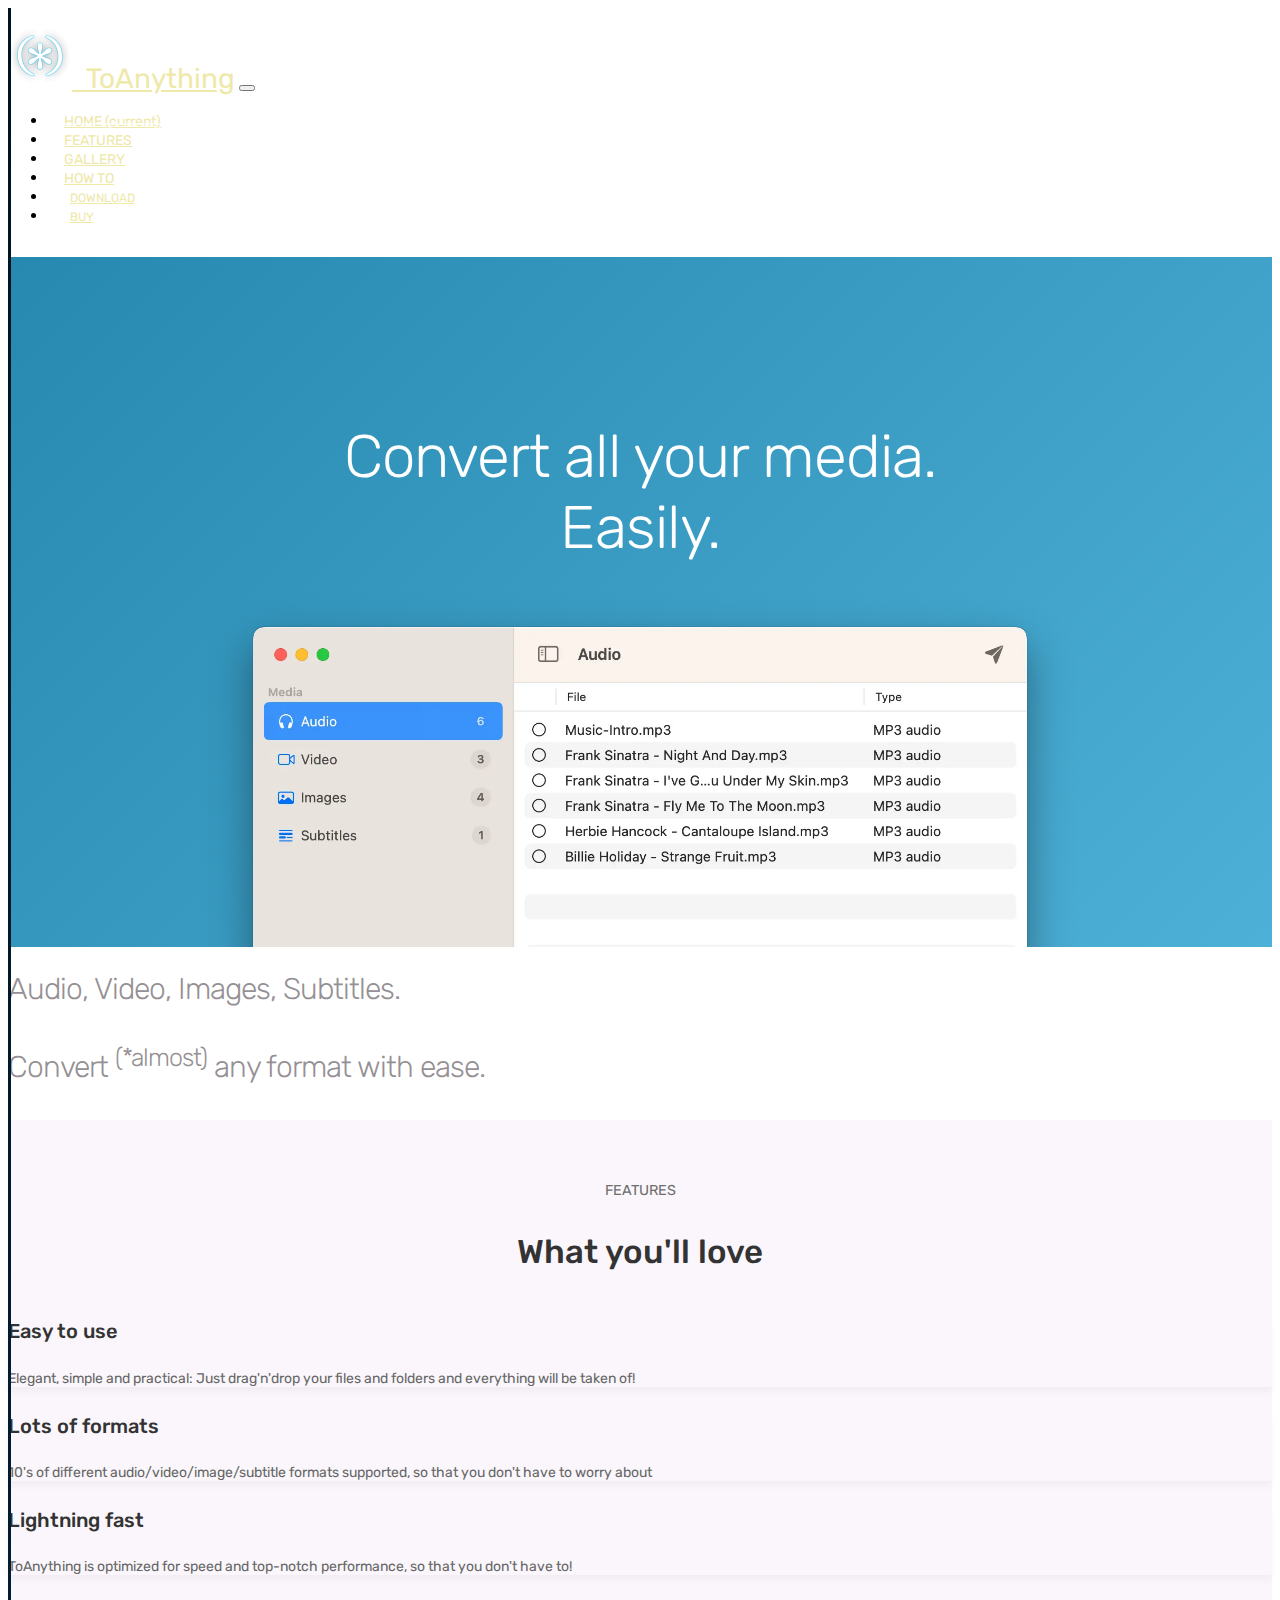
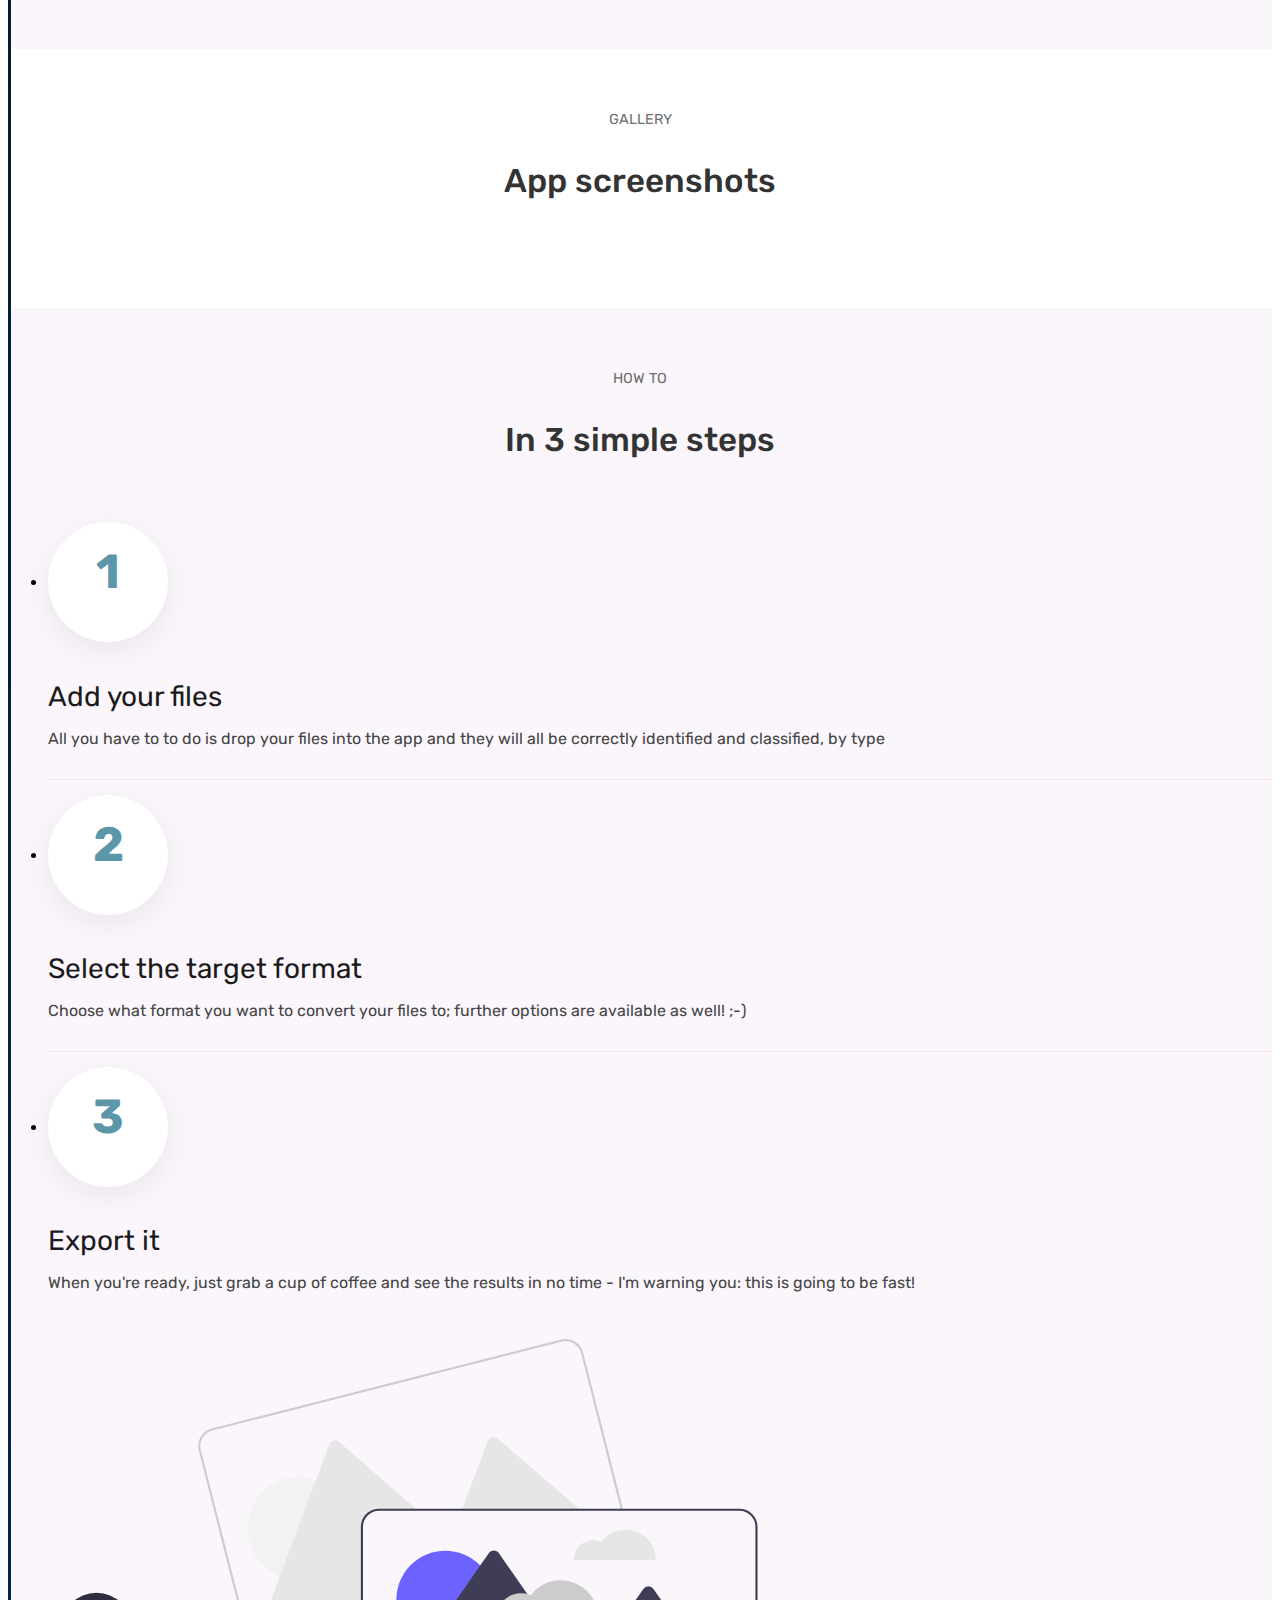
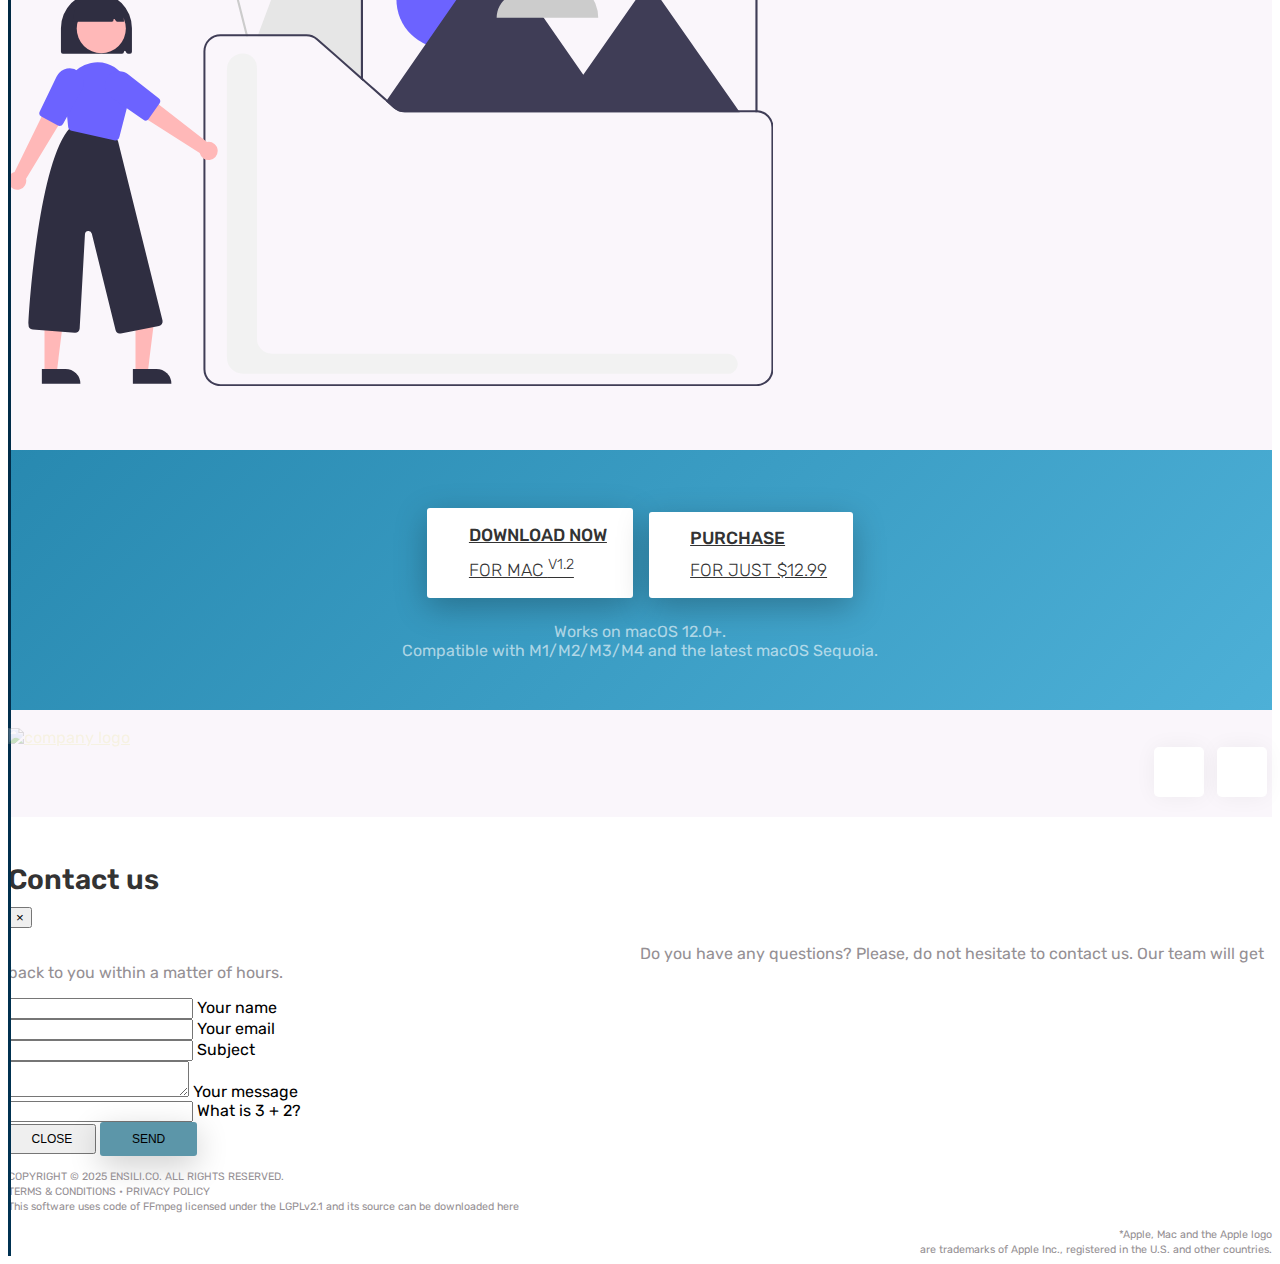
==== commit e37c0ceb: "update" ====
--- a/index.html
+++ b/index.html
@@ -1,15 +1,15 @@
-<!doctype html><html lang="en"><title>ToAnything | Batch media converter for Mac</title><script type="application/ld+json">{
-          "@context": "https://schema.org",
-          "@type": "SoftwareApplication",
-          "image": "https://toanything.app/images/logo.png",
-          "name": "ToAnything",
-          "operatingSystem": "macOS",
-          "description" : "Batch media conversion for macOS, made easy.",
-          "downloadURL" : "https://toanything.app/download",
-          "applicationCategory": "UtilitiesApplication",
-          "offers": {
-            "@type": "Offer",
-            "price": "12.99",
-            "priceCurrency": "USD"
-          }
-        }</script><meta charset="utf-8"><meta name="viewport" content="width=device-width,initial-scale=1,shrink-to-fit=no"><meta name="description" content="Batch media conversion for macOS, made easy."><meta name="keywords" content="mac,media converter,audio converter,video converter,subtitle converter,macos"><link rel="canonical" href="https://toanything.app"><meta property="og:type" content="website"><meta property="og:url" content="https://toanything.app"><meta property="og:title" content="ToAnything | Batch media converter for Mac"><meta property="og:description" content="Batch media conversion for macOS, made easy."><meta property="og:image" content="https://toanything.app/images/thumbshot.png"><meta property="twitter:card" content="summary_large_image"><meta property="twitter:url" content="https://toanything.app"><meta property="twitter:title" content="ToAnything | Batch media converter for Mac"><meta property="twitter:description" content="Batch media conversion for macOS, made easy."><meta property="twitter:image" content="https://toanything.app/images/thumbshot.png"><link rel="apple-touch-icon" sizes="57x57" href="favico/apple-icon-57x57.png"><link rel="apple-touch-icon" sizes="60x60" href="favico/apple-icon-60x60.png"><link rel="apple-touch-icon" sizes="72x72" href="favico/apple-icon-72x72.png"><link rel="apple-touch-icon" sizes="76x76" href="favico/apple-icon-76x76.png"><link rel="apple-touch-icon" sizes="114x114" href="favico/apple-icon-114x114.png"><link rel="apple-touch-icon" sizes="120x120" href="favico/apple-icon-120x120.png"><link rel="apple-touch-icon" sizes="144x144" href="favico/apple-icon-144x144.png"><link rel="apple-touch-icon" sizes="152x152" href="favico/apple-icon-152x152.png"><link rel="apple-touch-icon" sizes="180x180" href="favico/apple-icon-180x180.png"><link rel="icon" type="image/png" sizes="192x192" href="favico/android-icon-192x192.png"><link rel="icon" type="image/png" sizes="32x32" href="favico/favicon-32x32.png"><link rel="icon" type="image/png" sizes="96x96" href="favico/favicon-96x96.png"><link rel="icon" type="image/png" sizes="16x16" href="favico/favicon-16x16.png"><link rel="manifest" href="manifest.json"><meta name="msapplication-TileColor" content="#ffffff"><meta name="msapplication-TileImage" content="favico/ms-icon-144x144.png"><meta name="theme-color" content="#ffffff"><link rel="dns-prefetch" href="//fonts.googleapis.com"><link href="https://fonts.googleapis.com/css?family=Rubik:300,400,500&display=swap" rel="stylesheet"><link href="https://cdn.jsdelivr.net/combine/npm/bootstrap@4.5.3/dist/css/bootstrap.min.css,npm/aos@2.3.4/dist/aos.css,gh/enSili-co/toanything@0.13/css/style.min.css" rel="stylesheet"><link href="https://cdn.jsdelivr.net/gh/enSili-co/toanything@0.13/css/themify-icons.css" rel="stylesheet"><style>.img-holder{padding-bottom:28.45%}.img-holder img{width:70.5%}</style><script async src="https://cdn.paddle.com/paddle/paddle.js" onload="Paddle.Setup({vendor:8559})"></script><script async src="https://www.googletagmanager.com/gtag/js?id=G-RWMY12FLNC"></script><script>function gtag(){dataLayer.push(arguments)}window.dataLayer=window.dataLayer||[],gtag("js",new Date),gtag("config","G-RWMY12FLNC")</script><body data-spy="scroll" data-target="#navbar" data-offset="50" data-aos-easing="ease-out-back" data-aos-duration="1000" data-aos-delay="0" data-aos-once="true"><div class="nav-menu fixed-top"><div class="container"><div class="row"><div class="col-md-12"><nav class="navbar navbar-dark navbar-expand-lg"><a class="navbar-brand" href="index.html"><img width="64" src="https://cdn.jsdelivr.net/gh/enSili-co/toanything@0.13/images/logo.png" class="img-fluid" alt="logo">&nbsp;&nbsp;ToAnything</a> <button class="navbar-toggler" type="button" data-toggle="collapse" data-target="#navbar" aria-controls="navbar" aria-expanded="false" aria-label="Toggle navigation"><span class="navbar-toggler-icon"></span></button><div class="collapse navbar-collapse" id="navbar"><ul class="navbar-nav ml-auto"><li class="nav-item"><a class="nav-link active" href="#home">HOME <span class="sr-only">(current)</span></a><li class="nav-item"><a class="nav-link" href="#features">FEATURES</a><li class="nav-item"><a class="nav-link" href="#gallery">GALLERY</a><li class="nav-item"><a class="nav-link" href="#how-to">HOW TO</a><li class="nav-item"><a href="/download" class="btn btn-outline-light my-3 my-sm-0 ml-lg-3">Download</a><li class="nav-item"><a class="btn btn-outline-light my-3 my-sm-0 ml-lg-3" onclick="doBuy()" href="#">Buy</a></ul></div></nav></div></div></div></div><header class="bg-gradient" id="home"><div class="container mt-5 jumbo"><h1>Convert all your media.<br>Easily.</h1></div><div class="img-holder mt-3"><picture><source srcset="https://cdn.jsdelivr.net/gh/enSili-co/toanything@0.13/images/header.webp" type="image/webp"><source srcset="https://cdn.jsdelivr.net/gh/enSili-co/toanything@0.13/images/header.png" type="image/png"><img src="https://cdn.jsdelivr.net/gh/enSili-co/toanything@0.13/images/header.png" alt="screenshot image "></picture></div></header><div class="client-logos my-5 text-center"><div class="container text-center"><h2 class="middleman" data-aos="fade-down" data-aos-once="true" data-aos-duration="1200">Audio, Video, Images, Subtitles.<br><br>Convert <sup>(*almost)</sup> any format with ease.</h2><br><span class="ti-arrow-down gradient-fill" style="font-size:4em"></span></div></div><div class="section light-bg" id="features"><div class="container"><div class="section-title"><small>FEATURES</small><h3>What you'll love</h3></div><div class="row"><div class="col-12 col-lg-4"><div class="card features"><div class="card-body"><div class="media"><span class="ti-face-smile gradient-fill ti-3x mr-3"></span><div class="media-body"><h4 class="card-title">Easy to use</h4><p class="card-text">Elegant, simple and practical: Just drag'n'drop your files and folders and everything will be taken of!</div></div></div></div></div><div class="col-12 col-lg-4"><div class="card features"><div class="card-body"><div class="media"><span class="ti-palette gradient-fill ti-3x mr-3"></span><div class="media-body"><h4 class="card-title">Lots of formats</h4><p class="card-text">10's of different audio/video/image/subtitle formats supported, so that you don't have to worry about</div></div></div></div></div><div class="col-12 col-lg-4"><div class="card features"><div class="card-body"><div class="media"><span class="ti-export gradient-fill ti-3x mr-3"></span><div class="media-body"><h4 class="card-title">Lightning fast</h4><p class="card-text">ToAnything is optimized for speed and top-notch performance, so that you don't have to!</div></div></div></div></div></div></div></div><div class="section" id="gallery" style="padding:40px 0"><div class="container"><div class="section-title"><small>GALLERY</small><h3>App screenshots</h3></div><div class="img-gallery owl-carousel owl-theme"><picture><source srcset="https://cdn.jsdelivr.net/gh/enSili-co/toanything@0.13/images/screenshot1.webp" type="image/webp"><source srcset="https://cdn.jsdelivr.net/gh/enSili-co/toanything@0.13/images/screenshot1.png" type="image/png"><img loading="lazy" src="https://cdn.jsdelivr.net/gh/enSili-co/toanything@0.13/images/screenshot1.png" data-src="https://cdn.jsdelivr.net/gh/enSili-co/toanything@0.13/images/screenshot1.png" alt="screenshot image 1"></picture><picture><source srcset="https://cdn.jsdelivr.net/gh/enSili-co/toanything@0.13/images/screenshot2.webp" type="image/webp"><source srcset="https://cdn.jsdelivr.net/gh/enSili-co/toanything@0.13/images/screenshot2.png" type="image/png"><img loading="lazy" src="https://cdn.jsdelivr.net/gh/enSili-co/toanything@0.13/images/screenshot2.png" data-src="https://cdn.jsdelivr.net/gh/enSili-co/toanything@0.13/images/screenshot2.png" alt="screenshot image 2"></picture><picture><source srcset="https://cdn.jsdelivr.net/gh/enSili-co/toanything@0.13/images/screenshot3.webp" type="image/webp"><source srcset="https://cdn.jsdelivr.net/gh/enSili-co/toanything@0.13/images/screenshot3.png" type="image/png"><img loading="lazy" src="https://cdn.jsdelivr.net/gh/enSili-co/toanything@0.13/images/screenshot3.png" data-src="https://cdn.jsdelivr.net/gh/enSili-co/toanything@0.13/images/screenshot3.png" alt="screenshot image 3"></picture><picture><source srcset="https://cdn.jsdelivr.net/gh/enSili-co/toanything@0.13/images/screenshot4.webp" type="image/webp"><source srcset="https://cdn.jsdelivr.net/gh/enSili-co/toanything@0.13/images/screenshot4.png" type="image/png"><img loading="lazy" src="https://cdn.jsdelivr.net/gh/enSili-co/toanything@0.13/images/screenshot4.png" data-src="https://cdn.jsdelivr.net/gh/enSili-co/toanything@0.13/images/screenshot4.png" alt="screenshot image 4"></picture><picture><source srcset="https://cdn.jsdelivr.net/gh/enSili-co/toanything@0.13/images/screenshot5.webp" type="image/webp"><source srcset="https://cdn.jsdelivr.net/gh/enSili-co/toanything@0.13/images/screenshot5.png" type="image/png"><img loading="lazy" src="https://cdn.jsdelivr.net/gh/enSili-co/toanything@0.13/images/screenshot5.png" data-src="https://cdn.jsdelivr.net/gh/enSili-co/toanything@0.13/images/screenshot5.png" alt="screenshot image 5"></picture></div></div></div><div class="section light-bg" id="how-to" style="overflow-x:hidden"><div class="container"><div class="section-title"><small>HOW TO</small><h3>In 3 simple steps</h3></div><div class="row"><div class="col-md-8 d-flex align-items-center"><ul class="list-unstyled ui-steps"><li class="media" data-aos="fade-right" data-aos-once="true"><div class="circle-icon mr-4">1</div><div class="media-body"><h4 class="howtolist">Add your files</h4><p class="howtodescription">All you have to to do is drop your files into the app and they will all be correctly identified and classified, by type</div><li class="media my-4" data-aos="fade-left" data-aos-once="true"><div class="circle-icon mr-4">2</div><div class="media-body"><h4 class="howtolist">Select the target format</h4><p class="howtodescription">Choose what format you want to convert your files to; further options are available as well! ;-)</div><li class="media" data-aos="fade-right" data-aos-once="true"><div class="circle-icon mr-4">3</div><div class="media-body"><h4 class="howtolist">Export it</h4><p class="howtodescription">When you're ready, just grab a cup of coffee and see the results in no time - I'm warning you: this is going to be fast!</div></ul></div><div class="col-md-4 d-none d-sm-block"><svg xmlns="http://www.w3.org/2000/svg" data-name="Layer 1" width="765.43727" height="647.17292" viewBox="0 0 765.43727 647.17292" xmlns:xlink="http://www.w3.org/1999/xlink"><path d="M832.13856,296.07645l-13.04-51.28-18.33985-72.1-1.04-4.07v-.01l-7.25-28.51a18.1915,18.1915,0,0,0-22.08984-13.13l-48.18018,12.25-301.04,76.57a18.19159,18.19159,0,0,0-13.12989,22.09l10.39014,40.86,26.3999,103.79,9.93018,39.05.50976,2h2.2002l-.51026-2-9.48974-37.34v-.00994l-27.54-108.26-9.82031-38.61a16.06077,16.06077,0,0,1,11.59033-19.5l300.40967-76.41,48.80029-12.41a16.06072,16.06072,0,0,1,19.5,11.59l7.69971,30.26,1.04,4.11,17.82031,70.07,12.96973,51,.54,2.14h2.22022Z" transform="translate(-217.28137 -126.41354)" fill="#ccc"/><circle cx="290.8798" cy="189.32903" r="51.55746" fill="#f2f2f2"/><path d="M625.11854,296.07645l2.47021,2.14H588.3285a16.05763,16.05763,0,0,0-16.04,16.04V436.61649l-.56983,28.97-25.08984-22.44-2.3501.6-18.60009-16.41a14.96508,14.96508,0,0,0-9.91993-3.75H466.81873l.75-2,9.77979-26.13,55.45019-148.25,5.7002-15.23a6.1952,6.1952,0,0,1,9.85986-2.51l37.31006,32.37,21.96,19.06Z" transform="translate(-217.28137 -126.41354)" fill="#e6e6e6"/><path d="M788.35877,296.07645l2.48,2.14H670.69861l.81006-2.14,25.58985-67.55a6.19412,6.19412,0,0,1,9.84033-2.51l50.86963,43.78,2.93017,2.51Z" transform="translate(-217.28137 -126.41354)" fill="#e6e6e6"/><path d="M834.93013,317.06567A30.28061,30.28061,0,0,0,810.75,329.08913,19.93751,19.93751,0,0,0,782.9315,347.3982h82.33116A30.33247,30.33247,0,0,0,834.93013,317.06567Z" transform="translate(-217.28137 -126.41354)" fill="#e6e6e6"/><path d="M948.65858,296.07645H588.3285a18.22092,18.22092,0,0,0-17.63965,13.78v.01a18.134,18.134,0,0,0-.54,4.38995v152.3l1.16992,1.03.96973.86v-154.19a16.05763,16.05763,0,0,1,16.04-16.04H948.65858a16.051,16.051,0,0,1,16.04,16.04v185.33h1.02a10.38615,10.38615,0,0,1,1.12012.05v-185.38A18.20652,18.20652,0,0,0,948.65858,296.07645Z" transform="translate(-217.28137 -126.41354)" fill="#3f3d56"/><circle cx="437.28404" cy="260.53495" r="48.84677" fill="#6c63ff"/><path d="M949.05848,499.58646H614.02869a17.14841,17.14841,0,0,1-11.25-4.25l-7.52-6.63,1.14991-1.66,2.08007-3,90.29981-130.01,9.27-13.35a6.19679,6.19679,0,0,1,10.18017,0l28.18018,40.57v.01l16.58008,23.87,39.57959,56.98,60.03027-85.69a6.19713,6.19713,0,0,1,10.15967,0l38.51025,54.96,2.21,3.16,44.16993,63.04Z" transform="translate(-217.28137 -126.41354)" fill="#3f3d56"/><path d="M770.10068,367.71368a37.35918,37.35918,0,0,0-29.83262,14.83414,24.59823,24.59823,0,0,0-34.32153,22.58911h101.5774A37.42318,37.42318,0,0,0,770.10068,367.71368Z" transform="translate(-217.28137 -126.41354)" fill="#ccc"/><path d="M595.18885,485.96647l-12.43994-10.96-.03028-.01995-.04-.03-.02979-.03c-.39014-.28-.78027-.57-1.16016-.87006-.10009-.06994-.18994-.13995-.27978-.21-.05029-.04-.09033-.07-.14014-.11-.02-.01-.03027-.03-.05029-.04-.27979-.22-.56983-.45-.84961-.68-.14014-.1-.27-.21-.41016-.32-.37988-.31-.75976-.63-1.14013-.95-.39991-.34-.79981-.68-1.19971-1.03-.01025-.01-.03027-.02-.04-.03-.08008-.07-.15039-.14-.23-.2-.38037-.34-.76025-.68006-1.14014-1.04-.31982-.29-.64013-.59-.95019-.88-.29-.27-.58008-.54-.85987-.82995l-.06005-.06c-.21-.2-.41993-.41-.63965-.63-.21045-.2-.41016-.41-.61035-.62-.21-.2-.41016-.41-.6001-.62006l-.15967-.16-.05029-.05-1.92969-1.71v2.67l1.16992,1.03.96973.86,20.55029,18.12,1.92969,1.71.49023.43.46-.67.69-.99Zm298.65967,11.62c.03027.66.08008,1.33.12988,2h70.72021v-2Zm-298.65967-11.62-12.43994-10.96-.03028-.01995-.04-.03-.02979-.03c-.39014-.28-.78027-.57-1.16016-.87006-.10009-.06994-.18994-.13995-.27978-.21-.05029-.04-.09033-.07-.14014-.11-.02-.01-.03027-.03-.05029-.04-.27979-.22-.56983-.45-.84961-.68-.14014-.1-.27-.21-.41016-.32-.37988-.31-.75976-.63-1.14013-.95-.39991-.34-.79981-.68-1.19971-1.03-.01025-.01-.03027-.02-.04-.03-.08008-.07-.15039-.14-.23-.2-.38037-.34-.76025-.68006-1.14014-1.04-.31982-.29-.64013-.59-.95019-.88-.29-.27-.58008-.54-.85987-.82995l-.06005-.06c-.21-.2-.41993-.41-.63965-.63-.21045-.2-.41016-.41-.61035-.62-.21-.2-.41016-.41-.6001-.62006l-.15967-.16-.05029-.05-1.92969-1.71v2.67l1.16992,1.03.96973.86,20.55029,18.12,1.92969,1.71.49023.43.46-.67.69-.99Zm352.46973,11.62H893.84852c.03027.66.08008,1.33.12988,2h55.08008Zm-352.46973-11.62-12.43994-10.96-.03028-.01995-.04-.03-.02979-.03c-.39014-.28-.78027-.57-1.16016-.87006-.10009-.06994-.18994-.13995-.27978-.21-.05029-.04-.09033-.07-.14014-.11-.02-.01-.03027-.03-.05029-.04-.27979-.22-.56983-.45-.84961-.68-.14014-.1-.27-.21-.41016-.32-.37988-.31-.75976-.63-1.14013-.95-.39991-.34-.79981-.68-1.19971-1.03-.01025-.01-.03027-.02-.04-.03-.08008-.07-.15039-.14-.23-.2-.38037-.34-.76025-.68006-1.14014-1.04-.31982-.29-.64013-.59-.95019-.88-.29-.27-.58008-.54-.85987-.82995l-.06005-.06c-.21-.2-.41993-.41-.63965-.63-.21045-.2-.41016-.41-.61035-.62-.21-.2-.41016-.41-.6001-.62006l-.15967-.16-.05029-.05-1.92969-1.71v2.67l1.16992,1.03.96973.86,20.55029,18.12,1.92969,1.71.49023.43.46-.67.69-.99Zm-48.56006-42.82-19.62988-17.31a16.97377,16.97377,0,0,0-11.24024-4.25H456.94861l.51026,2h58.2998a14.96508,14.96508,0,0,1,9.91993,3.75l18.60009,16.41,25.87012,22.81v-2.67Zm420.21,54.48c-.37012-.03-.74023-.04-1.12012-.04H614.02869a14.94465,14.94465,0,0,1-9.31006-3.24c-.21-.16-.41015-.33-.60986-.51l-6.98-6.16-.72021-.63-1.21973-1.08-12.43994-10.96-.03028-.01995-.04-.03-.02979-.03-8.31006-7.34-2.05029-1.81-.15967-.13-.05029-.05-1.92969-1.71-23.52-20.74-19.62988-17.31a16.97377,16.97377,0,0,0-11.24024-4.25h-86.04a17.02412,17.02412,0,0,0-17,17v318a17.02411,17.02411,0,0,0,17,17h536a17.0241,17.0241,0,0,0,17-17v-242A17.02788,17.02788,0,0,0,966.83875,497.62644Zm13.87988,258.96a15.01828,15.01828,0,0,1-15,15h-536a15.01828,15.01828,0,0,1-15-15v-318a15.01828,15.01828,0,0,1,15-15h86.04a14.96508,14.96508,0,0,1,9.91993,3.75l18.60009,16.41,25.87012,22.81,1.16992,1.03.96973.86,20.55029,18.12,1.92969,1.71.49023.43,7.52,6.63a17.14841,17.14841,0,0,0,11.25,4.25H965.71863a10.38615,10.38615,0,0,1,1.12012.05,15.01154,15.01154,0,0,1,13.87988,14.95Zm-385.52978-270.62-12.43994-10.96-.03028-.01995-.04-.03-.02979-.03c-.39014-.28-.78027-.57-1.16016-.87006-.10009-.06994-.18994-.13995-.27978-.21-.05029-.04-.09033-.07-.14014-.11-.02-.01-.03027-.03-.05029-.04-.27979-.22-.56983-.45-.84961-.68-.14014-.1-.27-.21-.41016-.32-.37988-.31-.75976-.63-1.14013-.95-.39991-.34-.79981-.68-1.19971-1.03-.01025-.01-.03027-.02-.04-.03-.08008-.07-.15039-.14-.23-.2-.38037-.34-.76025-.68006-1.14014-1.04-.31982-.29-.64013-.59-.95019-.88-.29-.27-.58008-.54-.85987-.82995l-.06005-.06c-.21-.2-.41993-.41-.63965-.63-.21045-.2-.41016-.41-.61035-.62-.21-.2-.41016-.41-.6001-.62006l-.15967-.16-.05029-.05-1.92969-1.71v2.67l1.16992,1.03.96973.86,20.55029,18.12,1.92969,1.71.49023.43.46-.67.69-.99Zm298.65967,11.62c.03027.66.08008,1.33.12988,2h70.72021v-2Zm-298.65967-11.62-12.43994-10.96-.03028-.01995-.04-.03-.02979-.03c-.39014-.28-.78027-.57-1.16016-.87006-.10009-.06994-.18994-.13995-.27978-.21-.05029-.04-.09033-.07-.14014-.11-.02-.01-.03027-.03-.05029-.04-.27979-.22-.56983-.45-.84961-.68-.14014-.1-.27-.21-.41016-.32-.37988-.31-.75976-.63-1.14013-.95-.39991-.34-.79981-.68-1.19971-1.03-.01025-.01-.03027-.02-.04-.03-.08008-.07-.15039-.14-.23-.2-.38037-.34-.76025-.68006-1.14014-1.04-.31982-.29-.64013-.59-.95019-.88-.29-.27-.58008-.54-.85987-.82995l-.06005-.06c-.21-.2-.41993-.41-.63965-.63-.21045-.2-.41016-.41-.61035-.62-.21-.2-.41016-.41-.6001-.62006l-.15967-.16-.05029-.05-1.92969-1.71v2.67l1.16992,1.03.96973.86,20.55029,18.12,1.92969,1.71.49023.43.46-.67.69-.99Zm0,0-12.43994-10.96-.03028-.01995-.04-.03-.02979-.03c-.39014-.28-.78027-.57-1.16016-.87006-.10009-.06994-.18994-.13995-.27978-.21-.05029-.04-.09033-.07-.14014-.11-.02-.01-.03027-.03-.05029-.04-.27979-.22-.56983-.45-.84961-.68-.14014-.1-.27-.21-.41016-.32-.37988-.31-.75976-.63-1.14013-.95-.39991-.34-.79981-.68-1.19971-1.03-.01025-.01-.03027-.02-.04-.03-.08008-.07-.15039-.14-.23-.2-.38037-.34-.76025-.68006-1.14014-1.04-.31982-.29-.64013-.59-.95019-.88-.29-.27-.58008-.54-.85987-.82995l-.06005-.06c-.21-.2-.41993-.41-.63965-.63-.21045-.2-.41016-.41-.61035-.62-.21-.2-.41016-.41-.6001-.62006l-.15967-.16-.05029-.05-1.92969-1.71v2.67l1.16992,1.03.96973.86,20.55029,18.12,1.92969,1.71.49023.43.46-.67.69-.99Zm352.46973,11.62H893.84852c.03027.66.08008,1.33.12988,2h55.08008Z" transform="translate(-217.28137 -126.41354)" fill="#3f3d56"/><path d="M270.21863,439.18607V415.58646a35.5,35.5,0,0,1,71,0v23.59961a1.90257,1.90257,0,0,1-1.90039,1.90039h-2.13379a1.90234,1.90234,0,0,1-1.73657-1.12891l-.50586-1.13769a.90063.90063,0,0,0-1.72339.36621,1.90257,1.90257,0,0,1-1.90039,1.90039H272.119A1.90258,1.90258,0,0,1,270.21863,439.18607Z" transform="translate(-217.28137 -126.41354)" fill="#2f2e41"/><polygon points="127.488 633.487 139.748 633.487 145.58 586.199 127.486 586.2 127.488 633.487" fill="#ffb8b8"/><path d="M342.14225,756.39728H380.673a0,0,0,0,1,0,0v14.88687a0,0,0,0,1,0,0H357.0291a14.88686,14.88686,0,0,1-14.88686-14.88686v0A0,0,0,0,1,342.14225,756.39728Z" transform="translate(505.56872 1401.2514) rotate(179.99738)" fill="#2f2e41"/><polygon points="36.488 633.487 48.748 633.487 54.58 586.199 36.486 586.2 36.488 633.487" fill="#ffb8b8"/><path d="M251.14225,756.39728H289.673a0,0,0,0,1,0,0v14.88687a0,0,0,0,1,0,0H266.0291a14.88686,14.88686,0,0,1-14.88686-14.88686v0a0,0,0,0,1,0,0Z" transform="translate(323.56872 1401.25555) rotate(179.99738)" fill="#2f2e41"/><path d="M324.82215,717.50345l-23.70532-96.35058a3.5,3.5,0,0,0-6.89307.6416l-5.27685,94.23047a4.4998,4.4998,0,0,1-4.85181,4.23242l-42.14771-3.37109a4.4965,4.4965,0,0,1-4.13964-4.60059c.55493-20.73242,11.167-165.373,41.43481-196.99023a4.48253,4.48253,0,0,1,4.17407-1.24122l40.42041,11.001a4.51181,4.51181,0,0,1,3.428,3.39551l44.53467,179.50976a4.49984,4.49984,0,0,1-3.52564,5.40723l-38.21777,7.47656a4.49311,4.49311,0,0,1-5.23413-3.34082Z" transform="translate(-217.28137 -126.41354)" fill="#2f2e41"/><circle cx="93.28766" cy="289.59024" r="24.56103" fill="#ffb8b8"/><path d="M323.32874,527.72611l-42.40552-9.51953a4.494,4.494,0,0,1-3.4917-3.93946l-2.94946-29.22558a32.01247,32.01247,0,0,1,24.89038-34.502q.51049-.1128,1.01978-.21875h.00024a31.4633,31.4633,0,0,1,29.344,9.19921,32.00291,32.00291,0,0,1,7.8916,30.2627l-8.95655,34.67773a4.47751,4.47751,0,0,1-4.34008,3.377A4.5944,4.5944,0,0,1,323.32874,527.72611Z" transform="translate(-217.28137 -126.41354)" fill="#6c63ff"/><path d="M218.19174,572.04011a9.07777,9.07777,0,0,1,5.64894-12.72182l30.69314-62.72552,15.83345,11.7907-35.034,57.7625a9.12691,9.12691,0,0,1-17.14157,5.89414Z" transform="translate(-217.28137 -126.41354)" fill="#ffb8b8"/><path d="M426.98517,538.28008a9.07768,9.07768,0,0,0-10.67255-8.936l-55.17218-42.80877-9.02616,17.557,56.88493,36.4416a9.12692,9.12692,0,0,0,17.986-2.25381Z" transform="translate(-217.28137 -126.41354)" fill="#ffb8b8"/><path d="M269.00545,513.40052a3.70491,3.70491,0,0,1-1.7854-.459L250.599,503.80579a3.72282,3.72282,0,0,1-1.56152-4.877l16.74218-34.791a14.7397,14.7397,0,0,1,7.48731-7.29883,14.3368,14.3368,0,0,1,14.51855,1.99122,13.67253,13.67253,0,0,1,3.74732,4.54492,14.2798,14.2798,0,0,1-.1626,13.59765l-19.09937,34.50879A3.73029,3.73029,0,0,1,269.00545,513.40052Z" transform="translate(-217.28137 -126.41354)" fill="#6c63ff"/><path d="M352.66684,507.27182l-32.34064-22.5771a14.27982,14.27982,0,0,1-6.132-12.13761,13.67257,13.67257,0,0,1,1.3639-5.73048,14.33678,14.33678,0,0,1,12.15947-8.17928,14.7397,14.7397,0,0,1,9.93588,3.25746L368.00186,485.773a3.72283,3.72283,0,0,1,.74487,5.06638l-10.90214,15.51986a3.72688,3.72688,0,0,1-5.17775.91258Z" transform="translate(-217.28137 -126.41354)" fill="#6c63ff"/><path d="M282.21863,407.58646a25.5,25.5,0,0,1,51,0v1.5h-6.60205a1.69326,1.69326,0,0,1-1.37475-.707l-1.199-1.67773a.6893.6893,0,0,0-1.24536.48535,1.68915,1.68915,0,0,1-1.67651,1.89941H282.21863Z" transform="translate(-217.28137 -126.41354)" fill="#2f2e41"/><path d="M938.2992,761.08646H452.13807A15.93753,15.93753,0,0,1,436.21863,745.167V456.73587a15.93753,15.93753,0,0,1,15.91944-15.91943A14.09637,14.09637,0,0,1,466.21863,454.897v271.27a14.93639,14.93639,0,0,0,14.91944,14.91943H936.65735a10.12544,10.12544,0,0,1,9.91529,7.5874,9.72,9.72,0,0,1-4.30689,11.18457A7.595,7.595,0,0,1,938.2992,761.08646Z" transform="translate(-217.28137 -126.41354)" fill="#f2f2f2"/></svg></div></div></div></div><div class="section bg-gradient" style="padding:2px 0!important"><div class="container"><div class="call-to-action"><div class="my-4"><a href="/download" class="btn btn-light magicbutton" style="display:inline-flex"><i class="ti-apple ti-4x" style="margin-right:1rem;vertical-align:text-bottom"></i><div style="text-align:left;font-size:1.25em"><span class="upper">DOWNLOAD NOW</span><br><span class="lower">FOR MAC&nbsp;<sup>v1.2</sup></span></div></a><a class="btn btn-light magicbutton" style="display:inline-flex" onclick="doBuy()" href="#"><i class="ti-shopping-cart ti-4x" style="margin-right:1rem;vertical-align:text-bottom"></i><div style="text-align:left;font-size:1.25em"><span class="upper">PURCHASE</span><br><span class="lower">FOR JUST $12.99</span></div></a></div><p class="text-primary">Works on macOS 12.0+.<br>Compatible with M1/M2 and the latest macOS Sonoma.</div></div></div><div class="light-bg py-5" id="contactbar"><div class="container"><div class="row"><div class="col-lg-6 text-center text-lg-left"><a href="https://ensili.co"><picture><source srcset="https://cdn.jsdelivr.net/gh/enSili-co/toanything@0.13/images/ensilico.webp" type="image/webp"><source srcset="https://cdn.jsdelivr.net/gh/enSili-co/toanything@0.13/images/ensilico.png" type="image/png"><img width="200" src="https://cdn.jsdelivr.net/gh/enSili-co/toanything@0.13/images/ensilico.png" alt="company logo"></picture></a></div><div class="col-lg-6"><div class="social-icons"><a href="https://twitter.com/ensili_co" rel="noreferrer" aria-label="Twitter" target="_blank" class="twitter"><span class="ti-twitter-alt"></span></a> <a href="https://github.com/enSili-co/toanything" rel="noreferrer" aria-label="GitHub" target="_blank" class="github"><span class="ti-github"></span></a></div></div></div></div></div><div id="contact" class="modal fade" tabindex="-1"><div class="modal-dialog modal-dialog-centered modal-dialog-scrollable"><div class="modal-content"><div class="modal-header"><h5 class="modal-title" style="font-weight:600">Contact us</h5><button type="button" class="close" data-dismiss="modal" aria-label="Close"><span aria-hidden="true">&times;</span></button></div><div class="modal-body"><p class="text-left w-responsive mx-auto mb-5"><picture><source srcset="https://cdn.jsdelivr.net/gh/enSili-co/toanything@0.13/images/contactus.webp" type="image/webp"><source srcset="https://cdn.jsdelivr.net/gh/enSili-co/toanything@0.13/images/contactus.png" type="image/png"><img loading="lazy" class="float-left" width="50%" src="https://cdn.jsdelivr.net/gh/enSili-co/toanything@0.13/images/contactus.png" data-src="https://cdn.jsdelivr.net/gh/enSili-co/toanything@0.13/images/contactus.png" alt="contact us"></picture>Do you have any questions? Please, do not hesitate to contact us. Our team will get back to you within a matter of hours.<div class="row"><div class="col-md-12"><form id="coform" name="coform" action="#" method="POST"><div class="row"><div class="col-md-6"><div class="md-form mb-0"><input id="name" name="name" class="form-control"> <label for="name" class="">Your name</label></div></div><div class="col-md-6"><div class="md-form mb-0"><input id="email" name="email" class="form-control"> <label for="email" class="">Your email</label></div></div></div><div class="row"><div class="col-md-12"><div class="md-form mb-0"><input id="subject" name="subject" class="form-control"> <label for="subject" class="">Subject</label></div></div></div><div class="row"><div class="col-md-12"><div class="md-form"><textarea type="text" id="message" name="message" rows="2" class="form-control md-textarea"></textarea> <label for="message">Your message</label></div></div></div><div class="row"><div class="col-md-12"><div class="md-form mb-0"><input id="whatis" name="whatis" class="form-control"> <label id="whatis-label" for="whatis" class="">What is</label></div></div></div></form></div></div></div><div class="modal-footer"><button type="button" class="btn btn-secondary" data-dismiss="modal">Close</button> <button id="sendButton" type="button" class="btn btn-primary" onclick="sendEmail()">Send</button>&nbsp;<span id="sending" class="rotating"><i class="ti-reload"></i></span><span id="sent"><i class="ti-check"></i></span></div></div></div></div><script>window.addEventListener("load",function(n){window.num1=Math.floor(3*Math.random())+1,window.num2=Math.floor(3*Math.random())+1,document.getElementById("whatis-label").textContent=`What is ${num1} + ${num2}?`,window.numSum=window.num1+window.num2}),window.sendEmail=function(){window.numSum==parseInt($("#whatis").val())?($("#whatis").removeClass("has-error"),$("#sending").css("display","inline-block"),$("#sendButton").css("display","none"),$.ajax({type:"post",url:"liam.php",data:$("form").serialize()+"&validated=1",success:function(){$("#sending").css("display","none"),$("#sent").css("display","inline-block")}})):$("#whatis").addClass("has-error")}</script><footer class="my-5 text-center"><div class="container" style="text-align:left"><div class="row"><div class="col-lg-6"><p class="mb-2 copyrightable"><small>COPYRIGHT © 2024 ENSILI.CO. ALL RIGHTS RESERVED.<br><a href="/tos.html">TERMS &amp; CONDITIONS</a> &bull; <a href="/privacy.html">PRIVACY POLICY</a></small><br><small>This software uses code of <a href="http://ffmpeg.org">FFmpeg</a> licensed under the <a href="http://www.gnu.org/licenses/old-licenses/lgpl-2.1.html">LGPLv2.1</a> and its source can be downloaded <a href="https://toanything.app/ffmpeg.zip">here</a></small></div><div class="col-lg-6 trademarks" style="text-align:right"><small>*Apple, Mac and the Apple logo<br>are trademarks of Apple Inc., registered in the U.S. and other countries.</small></div></div></div></footer><script src="https://cdn.jsdelivr.net/combine/npm/jquery@3.5.1/dist/jquery.min.js,npm/bootstrap@4.5.3/dist/js/bootstrap.bundle.min.js,npm/owl.carousel@2.3.4/dist/owl.carousel.min.js,npm/aos@2.3.4/dist/aos.min.js,gh/enSili-co/toanything@0.13/js/script.min.js" crossorigin="anonymous"></script><script>function doBuy(){Paddle.Checkout.open({product:877255,successCallback:function(c){dataLayer.push({event:"checkoutSuccess"})},closeCallback:function(c){dataLayer.push({event:"checkoutClose"})}})}</script>+<!doctype html><html lang="en"><title>ToAnything | Batch media converter for Mac</title><script type="application/ld+json">{
+          "@context": "https://schema.org",
+          "@type": "SoftwareApplication",
+          "image": "https://ensili.co/app/toanything/images/logo.png",
+          "name": "ToAnything",
+          "operatingSystem": "macOS",
+          "description" : "Batch media conversion for macOS, made easy.",
+          "downloadURL" : "https://ensili.co/download/toanything/toanything-1.2.zip",
+          "applicationCategory": "UtilitiesApplication",
+          "offers": {
+            "@type": "Offer",
+            "price": "12.99",
+            "priceCurrency": "USD"
+          }
+        }</script><meta charset="utf-8"><meta name="viewport" content="width=device-width,initial-scale=1,shrink-to-fit=no"><meta name="description" content="Batch media conversion for macOS, made easy."><meta name="keywords" content="mac,media converter,audio converter,video converter,subtitle converter,macos"><link rel="canonical" href="https://ensili.co/app/toanything"><meta property="og:type" content="website"><meta property="og:url" content="https://ensili.co/app/toanything"><meta property="og:title" content="ToAnything | Batch media converter for Mac"><meta property="og:description" content="Batch media conversion for macOS, made easy."><meta property="og:image" content="https://ensili.co/app/toanything/images/thumbshot.png"><meta property="twitter:card" content="summary_large_image"><meta property="twitter:url" content="https://ensili.co/app/toanything"><meta property="twitter:title" content="ToAnything | Batch media converter for Mac"><meta property="twitter:description" content="Batch media conversion for macOS, made easy."><meta property="twitter:image" content="https://ensili.co/app/toanything/images/thumbshot.png"><link rel="apple-touch-icon" sizes="57x57" href="favico/apple-icon-57x57.png"><link rel="apple-touch-icon" sizes="60x60" href="favico/apple-icon-60x60.png"><link rel="apple-touch-icon" sizes="72x72" href="favico/apple-icon-72x72.png"><link rel="apple-touch-icon" sizes="76x76" href="favico/apple-icon-76x76.png"><link rel="apple-touch-icon" sizes="114x114" href="favico/apple-icon-114x114.png"><link rel="apple-touch-icon" sizes="120x120" href="favico/apple-icon-120x120.png"><link rel="apple-touch-icon" sizes="144x144" href="favico/apple-icon-144x144.png"><link rel="apple-touch-icon" sizes="152x152" href="favico/apple-icon-152x152.png"><link rel="apple-touch-icon" sizes="180x180" href="favico/apple-icon-180x180.png"><link rel="icon" type="image/png" sizes="192x192" href="favico/android-icon-192x192.png"><link rel="icon" type="image/png" sizes="32x32" href="favico/favicon-32x32.png"><link rel="icon" type="image/png" sizes="96x96" href="favico/favicon-96x96.png"><link rel="icon" type="image/png" sizes="16x16" href="favico/favicon-16x16.png"><link rel="manifest" href="manifest.json"><meta name="msapplication-TileColor" content="#ffffff"><meta name="msapplication-TileImage" content="favico/ms-icon-144x144.png"><meta name="theme-color" content="#ffffff"><link rel="dns-prefetch" href="//fonts.googleapis.com"><link href="https://fonts.googleapis.com/css?family=Rubik:300,400,500&display=swap" rel="stylesheet"><link href="https://cdn.jsdelivr.net/combine/npm/bootstrap@4.5.3/dist/css/bootstrap.min.css,npm/aos@2.3.4/dist/aos.css" rel="stylesheet"><link href="css/style.min.css" rel="stylesheet"><link href="https://cdn.jsdelivr.net/gh/enSili-co/yummy@0.89/css/themify-icons.css" rel="stylesheet"><style>.img-holder{padding-bottom:28.45%}.img-holder img{width:70.5%}</style><script async src="https://cdn.paddle.com/paddle/paddle.js" onload="Paddle.Setup({vendor:8559})"></script><script async src="https://www.googletagmanager.com/gtag/js?id=G-RWMY12FLNC"></script><script>function gtag(){dataLayer.push(arguments)}window.dataLayer=window.dataLayer||[],gtag("js",new Date),gtag("config","G-RWMY12FLNC")</script><body data-spy="scroll" data-target="#navbar" data-offset="50" data-aos-easing="ease-out-back" data-aos-duration="1000" data-aos-delay="0" data-aos-once="true"><div class="nav-menu fixed-top"><div class="container"><div class="row"><div class="col-md-12"><nav class="navbar navbar-dark navbar-expand-lg"><a class="navbar-brand" href="index.html"><img width="64" src="images/logo.png" class="img-fluid" alt="logo">&nbsp;&nbsp;ToAnything</a> <button class="navbar-toggler" type="button" data-toggle="collapse" data-target="#navbar" aria-controls="navbar" aria-expanded="false" aria-label="Toggle navigation"><span class="navbar-toggler-icon"></span></button><div class="collapse navbar-collapse" id="navbar"><ul class="navbar-nav ml-auto"><li class="nav-item"><a class="nav-link active" href="#home">HOME <span class="sr-only">(current)</span></a><li class="nav-item"><a class="nav-link" href="#features">FEATURES</a><li class="nav-item"><a class="nav-link" href="#gallery">GALLERY</a><li class="nav-item"><a class="nav-link" href="#how-to">HOW TO</a><li class="nav-item"><a href="https://ensili.co/download/toanything/toanything-1.2.zip" class="btn btn-outline-light my-3 my-sm-0 ml-lg-3">Download</a><li class="nav-item"><a class="btn btn-outline-light my-3 my-sm-0 ml-lg-3" onclick="doBuy()" href="#">Buy</a></ul></div></nav></div></div></div></div><header class="bg-gradient" id="home"><div class="container mt-5 jumbo"><h1>Convert all your media.<br>Easily.</h1></div><div class="img-holder mt-3"><picture><source srcset="images/header.webp" type="image/webp"><source srcset="images/header.png" type="image/png"><img src="images/header.png" alt="screenshot image "></picture></div></header><div class="client-logos my-5 text-center"><div class="container text-center"><h2 class="middleman" data-aos="fade-down" data-aos-once="true" data-aos-duration="1200">Audio, Video, Images, Subtitles.<br><br>Convert <sup>(*almost)</sup> any format with ease.</h2><br><span class="ti-arrow-down gradient-fill" style="font-size:4em"></span></div></div><div class="section light-bg" id="features"><div class="container"><div class="section-title"><small>FEATURES</small><h3>What you'll love</h3></div><div class="row"><div class="col-12 col-lg-4"><div class="card features"><div class="card-body"><div class="media"><span class="ti-face-smile gradient-fill ti-3x mr-3"></span><div class="media-body"><h4 class="card-title">Easy to use</h4><p class="card-text">Elegant, simple and practical: Just drag'n'drop your files and folders and everything will be taken of!</div></div></div></div></div><div class="col-12 col-lg-4"><div class="card features"><div class="card-body"><div class="media"><span class="ti-palette gradient-fill ti-3x mr-3"></span><div class="media-body"><h4 class="card-title">Lots of formats</h4><p class="card-text">10's of different audio/video/image/subtitle formats supported, so that you don't have to worry about</div></div></div></div></div><div class="col-12 col-lg-4"><div class="card features"><div class="card-body"><div class="media"><span class="ti-export gradient-fill ti-3x mr-3"></span><div class="media-body"><h4 class="card-title">Lightning fast</h4><p class="card-text">ToAnything is optimized for speed and top-notch performance, so that you don't have to!</div></div></div></div></div></div></div></div><div class="section" id="gallery" style="padding:40px 0"><div class="container"><div class="section-title"><small>GALLERY</small><h3>App screenshots</h3></div><div class="img-gallery owl-carousel owl-theme"><picture><source srcset="images/screenshot1.webp" type="image/webp"><source srcset="images/screenshot1.png" type="image/png"><img loading="lazy" src="images/screenshot1.png" data-src="/images/screenshot1.png" alt="screenshot image 1"></picture><picture><source srcset="images/screenshot2.webp" type="image/webp"><source srcset="images/screenshot2.png" type="image/png"><img loading="lazy" src="images/screenshot2.png" data-src="/images/screenshot2.png" alt="screenshot image 2"></picture><picture><source srcset="images/screenshot3.webp" type="image/webp"><source srcset="images/screenshot3.png" type="image/png"><img loading="lazy" src="images/screenshot3.png" data-src="/images/screenshot3.png" alt="screenshot image 3"></picture><picture><source srcset="images/screenshot4.webp" type="image/webp"><source srcset="images/screenshot4.png" type="image/png"><img loading="lazy" src="images/screenshot4.png" data-src="/images/screenshot4.png" alt="screenshot image 4"></picture><picture><source srcset="images/screenshot5.webp" type="image/webp"><source srcset="images/screenshot5.png" type="image/png"><img loading="lazy" src="images/screenshot5.png" data-src="/images/screenshot5.png" alt="screenshot image 5"></picture></div></div></div><div class="section light-bg" id="how-to" style="overflow-x:hidden"><div class="container"><div class="section-title"><small>HOW TO</small><h3>In 3 simple steps</h3></div><div class="row"><div class="col-md-8 d-flex align-items-center"><ul class="list-unstyled ui-steps"><li class="media" data-aos="fade-right" data-aos-once="true"><div class="circle-icon mr-4">1</div><div class="media-body"><h4 class="howtolist">Add your files</h4><p class="howtodescription">All you have to to do is drop your files into the app and they will all be correctly identified and classified, by type</div><li class="media my-4" data-aos="fade-left" data-aos-once="true"><div class="circle-icon mr-4">2</div><div class="media-body"><h4 class="howtolist">Select the target format</h4><p class="howtodescription">Choose what format you want to convert your files to; further options are available as well! ;-)</div><li class="media" data-aos="fade-right" data-aos-once="true"><div class="circle-icon mr-4">3</div><div class="media-body"><h4 class="howtolist">Export it</h4><p class="howtodescription">When you're ready, just grab a cup of coffee and see the results in no time - I'm warning you: this is going to be fast!</div></ul></div><div class="col-md-4 d-none d-sm-block"><svg xmlns="http://www.w3.org/2000/svg" data-name="Layer 1" width="765.43727" height="647.17292" viewBox="0 0 765.43727 647.17292" xmlns:xlink="http://www.w3.org/1999/xlink"><path d="M832.13856,296.07645l-13.04-51.28-18.33985-72.1-1.04-4.07v-.01l-7.25-28.51a18.1915,18.1915,0,0,0-22.08984-13.13l-48.18018,12.25-301.04,76.57a18.19159,18.19159,0,0,0-13.12989,22.09l10.39014,40.86,26.3999,103.79,9.93018,39.05.50976,2h2.2002l-.51026-2-9.48974-37.34v-.00994l-27.54-108.26-9.82031-38.61a16.06077,16.06077,0,0,1,11.59033-19.5l300.40967-76.41,48.80029-12.41a16.06072,16.06072,0,0,1,19.5,11.59l7.69971,30.26,1.04,4.11,17.82031,70.07,12.96973,51,.54,2.14h2.22022Z" transform="translate(-217.28137 -126.41354)" fill="#ccc"/><circle cx="290.8798" cy="189.32903" r="51.55746" fill="#f2f2f2"/><path d="M625.11854,296.07645l2.47021,2.14H588.3285a16.05763,16.05763,0,0,0-16.04,16.04V436.61649l-.56983,28.97-25.08984-22.44-2.3501.6-18.60009-16.41a14.96508,14.96508,0,0,0-9.91993-3.75H466.81873l.75-2,9.77979-26.13,55.45019-148.25,5.7002-15.23a6.1952,6.1952,0,0,1,9.85986-2.51l37.31006,32.37,21.96,19.06Z" transform="translate(-217.28137 -126.41354)" fill="#e6e6e6"/><path d="M788.35877,296.07645l2.48,2.14H670.69861l.81006-2.14,25.58985-67.55a6.19412,6.19412,0,0,1,9.84033-2.51l50.86963,43.78,2.93017,2.51Z" transform="translate(-217.28137 -126.41354)" fill="#e6e6e6"/><path d="M834.93013,317.06567A30.28061,30.28061,0,0,0,810.75,329.08913,19.93751,19.93751,0,0,0,782.9315,347.3982h82.33116A30.33247,30.33247,0,0,0,834.93013,317.06567Z" transform="translate(-217.28137 -126.41354)" fill="#e6e6e6"/><path d="M948.65858,296.07645H588.3285a18.22092,18.22092,0,0,0-17.63965,13.78v.01a18.134,18.134,0,0,0-.54,4.38995v152.3l1.16992,1.03.96973.86v-154.19a16.05763,16.05763,0,0,1,16.04-16.04H948.65858a16.051,16.051,0,0,1,16.04,16.04v185.33h1.02a10.38615,10.38615,0,0,1,1.12012.05v-185.38A18.20652,18.20652,0,0,0,948.65858,296.07645Z" transform="translate(-217.28137 -126.41354)" fill="#3f3d56"/><circle cx="437.28404" cy="260.53495" r="48.84677" fill="#6c63ff"/><path d="M949.05848,499.58646H614.02869a17.14841,17.14841,0,0,1-11.25-4.25l-7.52-6.63,1.14991-1.66,2.08007-3,90.29981-130.01,9.27-13.35a6.19679,6.19679,0,0,1,10.18017,0l28.18018,40.57v.01l16.58008,23.87,39.57959,56.98,60.03027-85.69a6.19713,6.19713,0,0,1,10.15967,0l38.51025,54.96,2.21,3.16,44.16993,63.04Z" transform="translate(-217.28137 -126.41354)" fill="#3f3d56"/><path d="M770.10068,367.71368a37.35918,37.35918,0,0,0-29.83262,14.83414,24.59823,24.59823,0,0,0-34.32153,22.58911h101.5774A37.42318,37.42318,0,0,0,770.10068,367.71368Z" transform="translate(-217.28137 -126.41354)" fill="#ccc"/><path d="M595.18885,485.96647l-12.43994-10.96-.03028-.01995-.04-.03-.02979-.03c-.39014-.28-.78027-.57-1.16016-.87006-.10009-.06994-.18994-.13995-.27978-.21-.05029-.04-.09033-.07-.14014-.11-.02-.01-.03027-.03-.05029-.04-.27979-.22-.56983-.45-.84961-.68-.14014-.1-.27-.21-.41016-.32-.37988-.31-.75976-.63-1.14013-.95-.39991-.34-.79981-.68-1.19971-1.03-.01025-.01-.03027-.02-.04-.03-.08008-.07-.15039-.14-.23-.2-.38037-.34-.76025-.68006-1.14014-1.04-.31982-.29-.64013-.59-.95019-.88-.29-.27-.58008-.54-.85987-.82995l-.06005-.06c-.21-.2-.41993-.41-.63965-.63-.21045-.2-.41016-.41-.61035-.62-.21-.2-.41016-.41-.6001-.62006l-.15967-.16-.05029-.05-1.92969-1.71v2.67l1.16992,1.03.96973.86,20.55029,18.12,1.92969,1.71.49023.43.46-.67.69-.99Zm298.65967,11.62c.03027.66.08008,1.33.12988,2h70.72021v-2Zm-298.65967-11.62-12.43994-10.96-.03028-.01995-.04-.03-.02979-.03c-.39014-.28-.78027-.57-1.16016-.87006-.10009-.06994-.18994-.13995-.27978-.21-.05029-.04-.09033-.07-.14014-.11-.02-.01-.03027-.03-.05029-.04-.27979-.22-.56983-.45-.84961-.68-.14014-.1-.27-.21-.41016-.32-.37988-.31-.75976-.63-1.14013-.95-.39991-.34-.79981-.68-1.19971-1.03-.01025-.01-.03027-.02-.04-.03-.08008-.07-.15039-.14-.23-.2-.38037-.34-.76025-.68006-1.14014-1.04-.31982-.29-.64013-.59-.95019-.88-.29-.27-.58008-.54-.85987-.82995l-.06005-.06c-.21-.2-.41993-.41-.63965-.63-.21045-.2-.41016-.41-.61035-.62-.21-.2-.41016-.41-.6001-.62006l-.15967-.16-.05029-.05-1.92969-1.71v2.67l1.16992,1.03.96973.86,20.55029,18.12,1.92969,1.71.49023.43.46-.67.69-.99Zm352.46973,11.62H893.84852c.03027.66.08008,1.33.12988,2h55.08008Zm-352.46973-11.62-12.43994-10.96-.03028-.01995-.04-.03-.02979-.03c-.39014-.28-.78027-.57-1.16016-.87006-.10009-.06994-.18994-.13995-.27978-.21-.05029-.04-.09033-.07-.14014-.11-.02-.01-.03027-.03-.05029-.04-.27979-.22-.56983-.45-.84961-.68-.14014-.1-.27-.21-.41016-.32-.37988-.31-.75976-.63-1.14013-.95-.39991-.34-.79981-.68-1.19971-1.03-.01025-.01-.03027-.02-.04-.03-.08008-.07-.15039-.14-.23-.2-.38037-.34-.76025-.68006-1.14014-1.04-.31982-.29-.64013-.59-.95019-.88-.29-.27-.58008-.54-.85987-.82995l-.06005-.06c-.21-.2-.41993-.41-.63965-.63-.21045-.2-.41016-.41-.61035-.62-.21-.2-.41016-.41-.6001-.62006l-.15967-.16-.05029-.05-1.92969-1.71v2.67l1.16992,1.03.96973.86,20.55029,18.12,1.92969,1.71.49023.43.46-.67.69-.99Zm-48.56006-42.82-19.62988-17.31a16.97377,16.97377,0,0,0-11.24024-4.25H456.94861l.51026,2h58.2998a14.96508,14.96508,0,0,1,9.91993,3.75l18.60009,16.41,25.87012,22.81v-2.67Zm420.21,54.48c-.37012-.03-.74023-.04-1.12012-.04H614.02869a14.94465,14.94465,0,0,1-9.31006-3.24c-.21-.16-.41015-.33-.60986-.51l-6.98-6.16-.72021-.63-1.21973-1.08-12.43994-10.96-.03028-.01995-.04-.03-.02979-.03-8.31006-7.34-2.05029-1.81-.15967-.13-.05029-.05-1.92969-1.71-23.52-20.74-19.62988-17.31a16.97377,16.97377,0,0,0-11.24024-4.25h-86.04a17.02412,17.02412,0,0,0-17,17v318a17.02411,17.02411,0,0,0,17,17h536a17.0241,17.0241,0,0,0,17-17v-242A17.02788,17.02788,0,0,0,966.83875,497.62644Zm13.87988,258.96a15.01828,15.01828,0,0,1-15,15h-536a15.01828,15.01828,0,0,1-15-15v-318a15.01828,15.01828,0,0,1,15-15h86.04a14.96508,14.96508,0,0,1,9.91993,3.75l18.60009,16.41,25.87012,22.81,1.16992,1.03.96973.86,20.55029,18.12,1.92969,1.71.49023.43,7.52,6.63a17.14841,17.14841,0,0,0,11.25,4.25H965.71863a10.38615,10.38615,0,0,1,1.12012.05,15.01154,15.01154,0,0,1,13.87988,14.95Zm-385.52978-270.62-12.43994-10.96-.03028-.01995-.04-.03-.02979-.03c-.39014-.28-.78027-.57-1.16016-.87006-.10009-.06994-.18994-.13995-.27978-.21-.05029-.04-.09033-.07-.14014-.11-.02-.01-.03027-.03-.05029-.04-.27979-.22-.56983-.45-.84961-.68-.14014-.1-.27-.21-.41016-.32-.37988-.31-.75976-.63-1.14013-.95-.39991-.34-.79981-.68-1.19971-1.03-.01025-.01-.03027-.02-.04-.03-.08008-.07-.15039-.14-.23-.2-.38037-.34-.76025-.68006-1.14014-1.04-.31982-.29-.64013-.59-.95019-.88-.29-.27-.58008-.54-.85987-.82995l-.06005-.06c-.21-.2-.41993-.41-.63965-.63-.21045-.2-.41016-.41-.61035-.62-.21-.2-.41016-.41-.6001-.62006l-.15967-.16-.05029-.05-1.92969-1.71v2.67l1.16992,1.03.96973.86,20.55029,18.12,1.92969,1.71.49023.43.46-.67.69-.99Zm298.65967,11.62c.03027.66.08008,1.33.12988,2h70.72021v-2Zm-298.65967-11.62-12.43994-10.96-.03028-.01995-.04-.03-.02979-.03c-.39014-.28-.78027-.57-1.16016-.87006-.10009-.06994-.18994-.13995-.27978-.21-.05029-.04-.09033-.07-.14014-.11-.02-.01-.03027-.03-.05029-.04-.27979-.22-.56983-.45-.84961-.68-.14014-.1-.27-.21-.41016-.32-.37988-.31-.75976-.63-1.14013-.95-.39991-.34-.79981-.68-1.19971-1.03-.01025-.01-.03027-.02-.04-.03-.08008-.07-.15039-.14-.23-.2-.38037-.34-.76025-.68006-1.14014-1.04-.31982-.29-.64013-.59-.95019-.88-.29-.27-.58008-.54-.85987-.82995l-.06005-.06c-.21-.2-.41993-.41-.63965-.63-.21045-.2-.41016-.41-.61035-.62-.21-.2-.41016-.41-.6001-.62006l-.15967-.16-.05029-.05-1.92969-1.71v2.67l1.16992,1.03.96973.86,20.55029,18.12,1.92969,1.71.49023.43.46-.67.69-.99Zm0,0-12.43994-10.96-.03028-.01995-.04-.03-.02979-.03c-.39014-.28-.78027-.57-1.16016-.87006-.10009-.06994-.18994-.13995-.27978-.21-.05029-.04-.09033-.07-.14014-.11-.02-.01-.03027-.03-.05029-.04-.27979-.22-.56983-.45-.84961-.68-.14014-.1-.27-.21-.41016-.32-.37988-.31-.75976-.63-1.14013-.95-.39991-.34-.79981-.68-1.19971-1.03-.01025-.01-.03027-.02-.04-.03-.08008-.07-.15039-.14-.23-.2-.38037-.34-.76025-.68006-1.14014-1.04-.31982-.29-.64013-.59-.95019-.88-.29-.27-.58008-.54-.85987-.82995l-.06005-.06c-.21-.2-.41993-.41-.63965-.63-.21045-.2-.41016-.41-.61035-.62-.21-.2-.41016-.41-.6001-.62006l-.15967-.16-.05029-.05-1.92969-1.71v2.67l1.16992,1.03.96973.86,20.55029,18.12,1.92969,1.71.49023.43.46-.67.69-.99Zm352.46973,11.62H893.84852c.03027.66.08008,1.33.12988,2h55.08008Z" transform="translate(-217.28137 -126.41354)" fill="#3f3d56"/><path d="M270.21863,439.18607V415.58646a35.5,35.5,0,0,1,71,0v23.59961a1.90257,1.90257,0,0,1-1.90039,1.90039h-2.13379a1.90234,1.90234,0,0,1-1.73657-1.12891l-.50586-1.13769a.90063.90063,0,0,0-1.72339.36621,1.90257,1.90257,0,0,1-1.90039,1.90039H272.119A1.90258,1.90258,0,0,1,270.21863,439.18607Z" transform="translate(-217.28137 -126.41354)" fill="#2f2e41"/><polygon points="127.488 633.487 139.748 633.487 145.58 586.199 127.486 586.2 127.488 633.487" fill="#ffb8b8"/><path d="M342.14225,756.39728H380.673a0,0,0,0,1,0,0v14.88687a0,0,0,0,1,0,0H357.0291a14.88686,14.88686,0,0,1-14.88686-14.88686v0A0,0,0,0,1,342.14225,756.39728Z" transform="translate(505.56872 1401.2514) rotate(179.99738)" fill="#2f2e41"/><polygon points="36.488 633.487 48.748 633.487 54.58 586.199 36.486 586.2 36.488 633.487" fill="#ffb8b8"/><path d="M251.14225,756.39728H289.673a0,0,0,0,1,0,0v14.88687a0,0,0,0,1,0,0H266.0291a14.88686,14.88686,0,0,1-14.88686-14.88686v0a0,0,0,0,1,0,0Z" transform="translate(323.56872 1401.25555) rotate(179.99738)" fill="#2f2e41"/><path d="M324.82215,717.50345l-23.70532-96.35058a3.5,3.5,0,0,0-6.89307.6416l-5.27685,94.23047a4.4998,4.4998,0,0,1-4.85181,4.23242l-42.14771-3.37109a4.4965,4.4965,0,0,1-4.13964-4.60059c.55493-20.73242,11.167-165.373,41.43481-196.99023a4.48253,4.48253,0,0,1,4.17407-1.24122l40.42041,11.001a4.51181,4.51181,0,0,1,3.428,3.39551l44.53467,179.50976a4.49984,4.49984,0,0,1-3.52564,5.40723l-38.21777,7.47656a4.49311,4.49311,0,0,1-5.23413-3.34082Z" transform="translate(-217.28137 -126.41354)" fill="#2f2e41"/><circle cx="93.28766" cy="289.59024" r="24.56103" fill="#ffb8b8"/><path d="M323.32874,527.72611l-42.40552-9.51953a4.494,4.494,0,0,1-3.4917-3.93946l-2.94946-29.22558a32.01247,32.01247,0,0,1,24.89038-34.502q.51049-.1128,1.01978-.21875h.00024a31.4633,31.4633,0,0,1,29.344,9.19921,32.00291,32.00291,0,0,1,7.8916,30.2627l-8.95655,34.67773a4.47751,4.47751,0,0,1-4.34008,3.377A4.5944,4.5944,0,0,1,323.32874,527.72611Z" transform="translate(-217.28137 -126.41354)" fill="#6c63ff"/><path d="M218.19174,572.04011a9.07777,9.07777,0,0,1,5.64894-12.72182l30.69314-62.72552,15.83345,11.7907-35.034,57.7625a9.12691,9.12691,0,0,1-17.14157,5.89414Z" transform="translate(-217.28137 -126.41354)" fill="#ffb8b8"/><path d="M426.98517,538.28008a9.07768,9.07768,0,0,0-10.67255-8.936l-55.17218-42.80877-9.02616,17.557,56.88493,36.4416a9.12692,9.12692,0,0,0,17.986-2.25381Z" transform="translate(-217.28137 -126.41354)" fill="#ffb8b8"/><path d="M269.00545,513.40052a3.70491,3.70491,0,0,1-1.7854-.459L250.599,503.80579a3.72282,3.72282,0,0,1-1.56152-4.877l16.74218-34.791a14.7397,14.7397,0,0,1,7.48731-7.29883,14.3368,14.3368,0,0,1,14.51855,1.99122,13.67253,13.67253,0,0,1,3.74732,4.54492,14.2798,14.2798,0,0,1-.1626,13.59765l-19.09937,34.50879A3.73029,3.73029,0,0,1,269.00545,513.40052Z" transform="translate(-217.28137 -126.41354)" fill="#6c63ff"/><path d="M352.66684,507.27182l-32.34064-22.5771a14.27982,14.27982,0,0,1-6.132-12.13761,13.67257,13.67257,0,0,1,1.3639-5.73048,14.33678,14.33678,0,0,1,12.15947-8.17928,14.7397,14.7397,0,0,1,9.93588,3.25746L368.00186,485.773a3.72283,3.72283,0,0,1,.74487,5.06638l-10.90214,15.51986a3.72688,3.72688,0,0,1-5.17775.91258Z" transform="translate(-217.28137 -126.41354)" fill="#6c63ff"/><path d="M282.21863,407.58646a25.5,25.5,0,0,1,51,0v1.5h-6.60205a1.69326,1.69326,0,0,1-1.37475-.707l-1.199-1.67773a.6893.6893,0,0,0-1.24536.48535,1.68915,1.68915,0,0,1-1.67651,1.89941H282.21863Z" transform="translate(-217.28137 -126.41354)" fill="#2f2e41"/><path d="M938.2992,761.08646H452.13807A15.93753,15.93753,0,0,1,436.21863,745.167V456.73587a15.93753,15.93753,0,0,1,15.91944-15.91943A14.09637,14.09637,0,0,1,466.21863,454.897v271.27a14.93639,14.93639,0,0,0,14.91944,14.91943H936.65735a10.12544,10.12544,0,0,1,9.91529,7.5874,9.72,9.72,0,0,1-4.30689,11.18457A7.595,7.595,0,0,1,938.2992,761.08646Z" transform="translate(-217.28137 -126.41354)" fill="#f2f2f2"/></svg></div></div></div></div><div class="section bg-gradient" style="padding:2px 0!important"><div class="container"><div class="call-to-action"><div class="my-4"><a href="https://ensili.co/download/toanything/toanything-1.2.zip" class="btn btn-light magicbutton" style="display:inline-flex"><i class="ti-apple ti-4x" style="margin-right:1rem;vertical-align:text-bottom"></i><div style="text-align:left;font-size:1.25em"><span class="upper">DOWNLOAD NOW</span><br><span class="lower">FOR MAC&nbsp;<sup>v1.2</sup></span></div></a><a class="btn btn-light magicbutton" style="display:inline-flex" onclick="doBuy()" href="#"><i class="ti-shopping-cart ti-4x" style="margin-right:1rem;vertical-align:text-bottom"></i><div style="text-align:left;font-size:1.25em"><span class="upper">PURCHASE</span><br><span class="lower">FOR JUST $12.99</span></div></a></div><p class="text-primary">Works on macOS 12.0+.<br>Compatible with M1/M2/M3/M4 and the latest macOS Sequoia.</div></div></div><div class="light-bg py-5" id="contactbar"><div class="container"><div class="row"><div class="col-lg-6 text-center text-lg-left"><a href="https://ensili.co"><picture><source srcset="https://cdn.jsdelivr.net/gh/enSili-co/yummy@0.89/images/ensilico.webp" type="image/webp"><source srcset="https://cdn.jsdelivr.net/gh/enSili-co/yummy@0.89/images/ensilico.png" type="image/png"><img width="200" src="https://cdn.jsdelivr.net/gh/enSili-co/yummy@0.89/images/ensilico.png" alt="company logo"></picture></a></div><div class="col-lg-6"><div class="social-icons"><a href="https://twitter.com/ensili_co" rel="noreferrer" aria-label="Twitter" target="_blank" class="twitter"><span class="ti-twitter-alt"></span></a> <a href="https://github.com/enSili-co/toanything" rel="noreferrer" aria-label="GitHub" target="_blank" class="github"><span class="ti-github"></span></a></div></div></div></div></div><div id="contact" class="modal fade" tabindex="-1"><div class="modal-dialog modal-dialog-centered modal-dialog-scrollable"><div class="modal-content"><div class="modal-header"><h5 class="modal-title" style="font-weight:600">Contact us</h5><button type="button" class="close" data-dismiss="modal" aria-label="Close"><span aria-hidden="true">&times;</span></button></div><div class="modal-body"><p class="text-left w-responsive mx-auto mb-5"><picture><source srcset="https://cdn.jsdelivr.net/gh/enSili-co/toanything@0.14/images/contactus.webp" type="image/webp"><source srcset="https://cdn.jsdelivr.net/gh/enSili-co/toanything@0.14/images/contactus.png" type="image/png"><img loading="lazy" class="float-left" width="50%" src="https://cdn.jsdelivr.net/gh/enSili-co/toanything@0.14/images/contactus.png" data-src="https://cdn.jsdelivr.net/gh/enSili-co/toanything@0.14/images/contactus.png" alt="contact us"></picture>Do you have any questions? Please, do not hesitate to contact us. Our team will get back to you within a matter of hours.<div class="row"><div class="col-md-12"><form id="coform" name="coform" action="#" method="POST"><div class="row"><div class="col-md-6"><div class="md-form mb-0"><input id="name" name="name" class="form-control"> <label for="name" class="">Your name</label></div></div><div class="col-md-6"><div class="md-form mb-0"><input id="email" name="email" class="form-control"> <label for="email" class="">Your email</label></div></div></div><div class="row"><div class="col-md-12"><div class="md-form mb-0"><input id="subject" name="subject" class="form-control"> <label for="subject" class="">Subject</label></div></div></div><div class="row"><div class="col-md-12"><div class="md-form"><textarea type="text" id="message" name="message" rows="2" class="form-control md-textarea"></textarea> <label for="message">Your message</label></div></div></div><div class="row"><div class="col-md-12"><div class="md-form mb-0"><input id="whatis" name="whatis" class="form-control"> <label id="whatis-label" for="whatis" class="">What is</label></div></div></div></form></div></div></div><div class="modal-footer"><button type="button" class="btn btn-secondary" data-dismiss="modal">Close</button> <button id="sendButton" type="button" class="btn btn-primary" onclick="sendEmail()">Send</button>&nbsp;<span id="sending" class="rotating"><i class="ti-reload"></i></span><span id="sent"><i class="ti-check"></i></span></div></div></div></div><script>window.addEventListener("load",function(n){window.num1=Math.floor(3*Math.random())+1,window.num2=Math.floor(3*Math.random())+1,document.getElementById("whatis-label").textContent=`What is ${num1} + ${num2}?`,window.numSum=window.num1+window.num2}),window.sendEmail=function(){window.numSum==parseInt($("#whatis").val())?($("#whatis").removeClass("has-error"),$("#sending").css("display","inline-block"),$("#sendButton").css("display","none"),$.ajax({type:"post",url:"liam.php",data:$("form").serialize()+"&validated=1",success:function(){$("#sending").css("display","none"),$("#sent").css("display","inline-block")}})):$("#whatis").addClass("has-error")}</script><footer class="my-5 text-center"><div class="container" style="text-align:left"><div class="row"><div class="col-lg-6"><p class="mb-2 copyrightable"><small>COPYRIGHT © 2025 ENSILI.CO. ALL RIGHTS RESERVED.<br><a href="https://ensili.co/app/toanything/tos.html">TERMS &amp; CONDITIONS</a> &bull; <a href="/privacy.html">PRIVACY POLICY</a></small><br><small>This software uses code of <a href="http://ffmpeg.org">FFmpeg</a> licensed under the <a href="http://www.gnu.org/licenses/old-licenses/lgpl-2.1.html">LGPLv2.1</a> and its source can be downloaded <a href="https://toanything.app/ffmpeg.zip">here</a></small></div><div class="col-lg-6 trademarks" style="text-align:right"><small>*Apple, Mac and the Apple logo<br>are trademarks of Apple Inc., registered in the U.S. and other countries.</small></div></div></div></footer><script src="https://cdn.jsdelivr.net/combine/npm/jquery@3.5.1/dist/jquery.min.js,npm/bootstrap@4.5.3/dist/js/bootstrap.bundle.min.js,npm/owl.carousel@2.3.4/dist/owl.carousel.min.js,npm/aos@2.3.4/dist/aos.min.js" crossorigin="anonymous"></script><script src="https://cdn.jsdelivr.net/gh/enSili-co/yummy@0.89/js/script.min.js"></script><script>function doBuy(){Paddle.Checkout.open({product:877255,successCallback:function(c){dataLayer.push({event:"checkoutSuccess"})},closeCallback:function(c){dataLayer.push({event:"checkoutClose"})}})}</script>--- a/css/style.min.css
+++ b/css/style.min.css
@@ -0,0 +1,1061 @@
+@charset "UTF-8";
+/*
+
+Style   : MobApp CSS
+Version : 1.0
+Author  : Surjith S M
+URI     : https://surjithctly.in/
+
+Copyright © All rights Reserved 
+
+*/
+/*------------------------
+[TABLE OF CONTENTS]
+
+1. GLOBAL STYLES
+2. NAVBAR
+3. HERO
+4. TABS
+5. TESTIMONIALS
+6. IMAGE GALLERY
+7. PRICING
+8. CALL TO ACTION
+9. FOOTER
+
+------------------------*/
+/* GLOBAL
+----------------------*/
+body {
+  font-family: "Rubik", sans-serif;
+  position: relative;
+}
+
+a {
+  color: #EEE8A9;
+}
+
+a:hover,
+a:focus {
+  color: #5C96A9;
+}
+
+h1 {
+  font-size: 60px;
+  font-weight: 300;
+  letter-spacing: -1px;
+  margin-bottom: 1.5rem;
+}
+
+h2 {
+  font-size: 45px;
+  font-weight: 300;
+  color: #333;
+  letter-spacing: -1px;
+  margin-bottom: 1rem;
+}
+
+h3 {
+  color: #333;
+  font-size: 33px;
+  font-weight: 500;
+}
+
+h4 {
+  font-size: 20px;
+  font-weight: 500;
+  color: #333;
+}
+
+h5 {
+  font-size: 28px;
+  font-weight: 300;
+  color: #333;
+  margin-bottom: 0.7rem;
+}
+
+p {
+  color: #959094;
+}
+
+p.lead {
+  color: #EEE8A9;
+  margin-bottom: 2rem;
+}
+
+.text-primary {
+  color: rgba(255, 255, 255, 0.6) !important;
+}
+
+.light-font {
+  font-weight: 300;
+}
+
+.btn {
+  font-size: 12px;
+  font-weight: 400;
+  text-transform: uppercase;
+  padding: 0.375rem 1.35rem;
+  transition: all 0.3s ease;
+}
+
+.btn-outline-light:hover {
+  color: #333;
+}
+
+.btn-primary {
+  border-radius: 3px;
+  background-color: #5C96A9;
+  box-shadow: 0px 9px 32px 0px rgba(0, 0, 0, 0.2);
+  font-weight: 500;
+  padding: 0.6rem 2rem;
+  border: 0;
+}
+
+.btn-primary:hover,
+.btn-primary:focus,
+.btn-primary:active,
+.btn-primary:not([disabled]):not(.disabled).active,
+.btn-primary:not([disabled]):not(.disabled):active,
+.show > .btn-primary.dropdown-toggle {
+  background-color: #51889a;
+  box-shadow: 0px 9px 32px 0px rgba(0, 0, 0, 0.3);
+  color: #FFF;
+}
+
+.btn-light {
+  border-radius: 3px;
+  background: #FFF;
+  box-shadow: 0px 9px 32px 0px rgba(0, 0, 0, 0.26);
+  font-size: 14px;
+  font-weight: 500;
+  color: #333;
+  margin: 0.5rem;
+  padding: 0.7rem 1.6rem;
+  line-height: 1.8;
+}
+
+.btn-group-lg > .btn,
+.btn-lg {
+  padding: 0.8rem 1rem;
+  font-size: 15px;
+}
+
+.light-bg {
+  background-color: #faf6fb;
+}
+
+.section {
+  padding: 80px 0;
+}
+
+.section-title {
+  text-align: center;
+  margin-bottom: 3rem;
+}
+
+.section-title small {
+  color: #998a9b;
+}
+
+@media (max-width: 767px) {
+  h1 {
+    font-size: 40px;
+  }
+  h2 {
+    font-size: 30px;
+  }
+}
+/* NAVBAR
+----------------------*/
+.nav-menu {
+  padding: 1rem 0;
+  transition: all 0.3s ease;
+}
+
+.nav-menu.is-scrolling,
+.nav-menu.menu-is-open {
+  background-color: rgba(0, 50, 82, 0.94);
+}
+
+.nav-menu.is-scrolling {
+  padding: 0;
+}
+
+.navbar-nav .nav-link {
+  position: relative;
+}
+
+@media (min-width: 992px) {
+  .navbar-expand-lg .navbar-nav .nav-link {
+    padding-right: 1rem;
+    padding-left: 1rem;
+    font-size: 14px;
+  }
+  .navbar-nav > .nav-item > .nav-link.active:after {
+    content: "";
+    border-bottom: 2px solid rgba(255, 255, 255, 0.6);
+    left: 1rem;
+    right: 1rem;
+    bottom: 5px;
+    height: 1px;
+    position: absolute;
+  }
+}
+@media (max-width: 991px) {
+  .navbar-nav.is-scrolling {
+    padding-bottom: 1rem;
+  }
+  .navbar-nav .nav-item {
+    text-align: center;
+  }
+}
+/* HERO
+----------------------*/
+header {
+  padding: 100px 0 0;
+  text-align: center;
+  color: #FFF;
+}
+
+.bg-gradient {
+  background-image: -moz-linear-gradient(135deg, #2889b0 0%, #4DB0D7 100%);
+  background-image: -webkit-linear-gradient(135deg, #2889b0 0%, #4DB0D7 100%);
+  background-image: -ms-linear-gradient(135deg, #2889b0 0%, #4DB0D7 100%);
+  background-image: linear-gradient(135deg, #2889b0 0%, #4DB0D7 100%);
+}
+
+.tagline {
+  font-size: 23px;
+  font-weight: 300;
+  color: #ffb8f6;
+  max-width: 800px;
+  margin: 0 auto;
+}
+
+.img-holder {
+  height: 0;
+  padding-bottom: 33%;
+  overflow: hidden;
+}
+
+@media (max-width: 1200px) {
+  .img-holder {
+    padding-bottom: 50%;
+  }
+}
+@media (max-width: 767px) {
+  .tagline {
+    font-size: 17px;
+  }
+  .img-holder {
+    padding-bottom: 100%;
+  }
+}
+/* FEATURES
+----------------------*/
+.gradient-fill:before {
+  color: #003252;
+  background: -moz-linear-gradient(top, #00131f 0%, #003252 100%);
+  background: -webkit-linear-gradient(top, #00131f 0%, #003252 100%);
+  background: linear-gradient(to bottom, #00131f 0%, #003252 100%);
+  -webkit-background-clip: text;
+  background-clip: text;
+  -webkit-text-fill-color: transparent;
+}
+
+.card.features {
+  border: 0;
+  border-radius: 3px;
+  box-shadow: 0px 5px 7px 0px rgba(0, 0, 0, 0.04);
+  transition: all 0.3s ease;
+}
+
+@media (max-width: 991px) {
+  .card.features {
+    margin-bottom: 2rem;
+  }
+  [class^=col-]:last-child .card.features {
+    margin-bottom: 0;
+  }
+}
+.card.features:before {
+  content: "";
+  position: absolute;
+  width: 3px;
+  color: #003252;
+  background: -moz-linear-gradient(top, #00131f 0%, #003252 100%);
+  background: -webkit-linear-gradient(top, #00131f 0%, #003252 100%);
+  background: linear-gradient(to bottom, #00131f 0%, #003252 100%);
+  top: 0;
+  bottom: 0;
+  left: 0;
+}
+
+.card-text {
+  font-size: 14px;
+}
+
+.card.features:hover {
+  transform: translateY(-3px);
+  -moz-box-shadow: 0px 5px 30px 0px rgba(0, 0, 0, 0.08);
+  -webkit-box-shadow: 0px 5px 30px 0px rgba(0, 0, 0, 0.08);
+  box-shadow: 0px 5px 30px 0px rgba(0, 0, 0, 0.08);
+}
+
+.box-icon {
+  box-shadow: 0px 0px 43px 0px rgba(0, 0, 0, 0.14);
+  padding: 10px;
+  width: 70px;
+  border-radius: 3px;
+  margin-bottom: 1.5rem;
+  background-color: #FFF;
+}
+
+.circle-icon {
+  box-shadow: 0px 9px 32px 0px rgba(0, 0, 0, 0.07);
+  padding: 10px;
+  width: 100px;
+  height: 100px;
+  border-radius: 50%;
+  margin-bottom: 1.5rem;
+  background-color: #FFF;
+  color: #5C96A9;
+  font-size: 48px;
+  text-align: center;
+  line-height: 80px;
+  font-weight: 300;
+  transition: all 0.3s ease;
+}
+
+@media (max-width: 992px) {
+  .circle-icon {
+    width: 70px;
+    height: 70px;
+    font-size: 28px;
+    line-height: 50px;
+  }
+}
+.ui-steps li:hover .circle-icon {
+  background: #5C96A9;
+  box-shadow: 0px 9px 32px 0px rgba(0, 0, 0, 0.09);
+  color: #FFF;
+}
+
+.ui-steps li {
+  padding: 15px 0;
+}
+
+.ui-steps li:not(:last-child) {
+  border-bottom: 1px solid #f8e3f0;
+}
+
+.perspective-phone {
+  position: relative;
+  z-index: -1;
+}
+
+@media (min-width: 992px) {
+  .perspective-phone {
+    margin-top: -150px;
+  }
+}
+/*  TABS
+----------------------*/
+.tab-content {
+  border-bottom-right-radius: 3px;
+  border-bottom-left-radius: 3px;
+  background-color: #FFF;
+  box-shadow: 0px 5px 7px 0px rgba(0, 0, 0, 0.04);
+  padding: 3rem;
+}
+
+@media (max-width: 992px) {
+  .tab-content {
+    padding: 1.5rem;
+  }
+}
+.tab-content p {
+  line-height: 1.8;
+}
+
+.tab-content h2 {
+  margin-bottom: 0.5rem;
+}
+
+.nav-tabs {
+  border-bottom: 0;
+}
+
+.nav-tabs .nav-item .nav-link,
+.nav-tabs .nav-link:focus,
+.nav-tabs .nav-link:hover {
+  padding: 1rem 1rem;
+  border-color: #faf6fb #faf6fb #FFF;
+  font-size: 19px;
+  color: #b5a4c8;
+  background: #f5eff7;
+}
+
+.nav-tabs .nav-link.active {
+  background: #FFF;
+  border-top-width: 3px;
+  border-color: #ce75b4 #faf6fb #FFF;
+  color: #333;
+}
+
+/*  TESTIMONIALS
+----------------------*/
+.owl-carousel .owl-item img.client-img {
+  width: 110px;
+  margin: 30px auto;
+  border-radius: 50%;
+  box-shadow: 0px 9px 32px 0px rgba(0, 0, 0, 0.07);
+}
+
+.testimonials-single {
+  text-align: center;
+  max-width: 80%;
+  margin: 0 auto;
+}
+
+.blockquote {
+  color: #7a767a;
+  font-weight: 300;
+}
+
+.owl-next.disabled,
+.owl-prev.disabled {
+  opacity: 0.5;
+}
+
+.owl-prev,
+.owl-next {
+  position: absolute;
+  top: 50%;
+  transform: translateY(-50%);
+}
+
+.owl-prev {
+  left: 0;
+}
+
+.owl-next {
+  right: 0;
+}
+
+.owl-theme .owl-nav.disabled + .owl-dots {
+  margin-top: 60px;
+}
+
+.owl-theme .owl-dots .owl-dot span {
+  background: #e7d9eb;
+  width: 35px;
+  height: 8px;
+  border-radius: 10px;
+  transition: all 0.3s ease-in;
+}
+
+.owl-theme .owl-dots .owl-dot:hover span {
+  background: #ff487e;
+}
+
+.owl-theme .owl-dots .owl-dot.active span {
+  background: #ff487e;
+  box-shadow: 0px 9px 32px 0px rgba(0, 0, 0, 0.07);
+}
+
+/*  IMAGE GALLERY
+----------------------*/
+.img-gallery .owl-item {
+  box-shadow: 0px 9px 32px 0px rgba(0, 0, 0, 0.07);
+  transform: scale(0.8);
+  transition: all 0.3s ease-in;
+}
+
+.img-gallery .owl-item.center {
+  transform: scale(1);
+}
+
+/*  PRICING
+----------------------*/
+@media (max-width: 992px) {
+  .card-deck {
+    -ms-flex-direction: column;
+    flex-direction: column;
+  }
+  .card-deck .card {
+    margin-bottom: 15px;
+  }
+}
+.card.pricing {
+  border: 1px solid #f1eef1;
+}
+
+.card.pricing.popular {
+  border-top-width: 3px;
+  border-color: #ce75b4 #faf6fb #FFF;
+  box-shadow: 0px 12px 59px 0px rgba(36, 7, 31, 0.11);
+  color: #333;
+}
+
+.card.pricing .card-head {
+  text-align: center;
+  padding: 40px 0 20px;
+}
+
+.card.pricing .card-head .price {
+  display: block;
+  font-size: 45px;
+  font-weight: 300;
+  color: #333;
+}
+
+.card.pricing .card-head .price sub {
+  bottom: 0;
+  font-size: 55%;
+}
+
+.card.pricing .list-group-item {
+  border: 0;
+  text-align: center;
+  color: #959094;
+  padding: 1.05rem 1.25rem;
+}
+
+.card.pricing .list-group-item del {
+  color: #d9d3d8;
+}
+
+.card.pricing .card-body {
+  padding: 1.75rem;
+}
+
+/*  CALL TO ACTION
+----------------------*/
+.call-to-action {
+  text-align: center;
+  color: #FFF;
+  margin: 3rem 0;
+}
+
+.call-to-action .box-icon {
+  margin-left: auto;
+  margin-right: auto;
+  border-radius: 5px;
+  transform: scale(0.85);
+  margin-bottom: 2.5rem;
+}
+
+.call-to-action h2 {
+  color: #FFF;
+}
+
+.call-to-action .tagline {
+  font-size: 16px;
+  font-weight: 300;
+  color: #ffb8f6;
+  max-width: 650px;
+  margin: 0 auto;
+}
+
+.btn-light img {
+  margin-right: 0.4rem;
+  vertical-align: text-bottom;
+}
+
+/*  FOOTER
+----------------------*/
+.social-icons {
+  text-align: right;
+}
+
+.social-icons a {
+  background-color: #FFF;
+  box-shadow: 0px 0px 21px 0px rgba(0, 0, 0, 0.05);
+  width: 50px;
+  height: 50px;
+  display: inline-block;
+  text-align: center;
+  line-height: 50px;
+  margin: 0 0.3rem;
+  border-radius: 5px;
+  color: #f4c9e2;
+  transition: all 0.3s ease;
+}
+
+.social-icons a:hover {
+  text-decoration: none;
+  color: #EEE8A9;
+}
+
+@media (max-width: 991px) {
+  .social-icons {
+    text-align: center;
+    margin-top: 2rem;
+  }
+}
+/* EXTRAS */
+h4.howtolist {
+  font-size: 28px;
+  font-weight: 400;
+  color: #1a1a1a;
+  margin-bottom: 0.7rem;
+}
+
+.howtodescription {
+  color: #444;
+}
+
+.navbar-brand {
+  font-size: 1.75em;
+}
+
+.upper {
+  font-weight: 500;
+}
+
+.lower {
+  font-weight: 100;
+}
+
+#contactbar img {
+  filter: opacity(0.3);
+  transition: all 0.3s ease;
+  margin-top: 2px;
+}
+
+#contactbar img:hover {
+  filter: opacity(1);
+}
+
+.social-icons a {
+  color: #888;
+  transition: all 0.3s ease;
+}
+
+.social-icons a.twitter:hover {
+  color: #1FA1F1;
+}
+
+.social-icons a.github:hover {
+  color: #000000;
+}
+
+.social-icons a.email:hover {
+  color: #F16E17;
+}
+
+footer {
+  font-size: 0.8rem;
+  color: #959094;
+}
+
+footer a {
+  color: #959094;
+  text-decoration: none;
+}
+
+footer.my-5 {
+  margin-top: 0.5rem !important;
+  margin-bottom: 0.5rem !important;
+}
+
+#contactbar.py-5 {
+  padding-top: 1rem !important;
+  padding-bottom: 1rem !important;
+}
+
+.img-gallery .owl-item {
+  box-shadow: none !important;
+}
+
+.middleman {
+  font-size: 30px;
+  font-weight: 100;
+}
+
+@media (max-width: 991px) {
+  .middleman {
+    font-size: 20px;
+  }
+}
+@media (max-width: 991px) {
+  .trademarks {
+    display: none;
+  }
+}
+.circle-icon {
+  font-weight: 700;
+}
+
+.jumbo {
+  margin-top: 4em !important;
+}
+
+@media (max-width: 991px) {
+  .jumbo {
+    margin-top: 2em !important;
+  }
+  .copyrightable {
+    text-align: center;
+  }
+}
+.card-text {
+  color: #666;
+}
+
+h2 {
+  font-size: 30px;
+  font-weight: 100;
+  color: #959094;
+}
+
+.owl-dot, .owl-dot:focus, .owl-dot:active {
+  border: 0 !important;
+  background: white !important;
+  outline: 0;
+}
+
+.section {
+  padding: 60px 0px !important;
+}
+
+.magicbutton {
+  transition: transform 0.1s;
+}
+
+.magicbutton:hover {
+  transform: scale(1.05);
+  background: #FFF;
+}
+
+.magicbutton:hover i {
+  color: black;
+}
+
+.section-title small {
+  color: #6D6D6D;
+  font-size: 90% !important;
+}
+
+.owl-stage-outer {
+  padding: 2em 0;
+}
+
+.img-gallery .owl-item.center {
+  transform: scale(1.2);
+}
+
+@media (max-width: 991px) {
+  .img-gallery .owl-item.center {
+    transform: scale(1);
+  }
+}
+@-webkit-keyframes rotating {
+  from {
+    -webkit-transform: rotate(0deg);
+    -o-transform: rotate(0deg);
+    transform: rotate(0deg);
+  }
+  to {
+    -webkit-transform: rotate(360deg);
+    -o-transform: rotate(360deg);
+    transform: rotate(360deg);
+  }
+}
+@keyframes rotating {
+  from {
+    -ms-transform: rotate(0deg);
+    -moz-transform: rotate(0deg);
+    -webkit-transform: rotate(0deg);
+    -o-transform: rotate(0deg);
+    transform: rotate(0deg);
+  }
+  to {
+    -ms-transform: rotate(360deg);
+    -moz-transform: rotate(360deg);
+    -webkit-transform: rotate(360deg);
+    -o-transform: rotate(360deg);
+    transform: rotate(360deg);
+  }
+}
+.rotating {
+  -webkit-animation: rotating 2s linear infinite;
+  -moz-animation: rotating 2s linear infinite;
+  -ms-animation: rotating 2s linear infinite;
+  -o-animation: rotating 2s linear infinite;
+  animation: rotating 2s linear infinite;
+}
+
+#sending {
+  display: none;
+}
+
+#sent {
+  display: none;
+  color: green;
+}
+
+.has-error {
+  border: 1px solid red !important;
+}
+
+.disclaimer {
+  font-size: 0.8em;
+  color: #959094;
+}
+
+/**
+ * Owl Carousel v2.2.1
+ * Copyright 2013-2017 David Deutsch
+ * Licensed under  ()
+ */
+.owl-carousel, .owl-carousel .owl-item {
+  -webkit-tap-highlight-color: transparent;
+  position: relative;
+}
+
+.owl-carousel {
+  display: none;
+  width: 100%;
+  z-index: 1;
+}
+
+.owl-carousel .owl-stage {
+  position: relative;
+  -ms-touch-action: pan-Y;
+  -moz-backface-visibility: hidden;
+}
+
+.owl-carousel .owl-stage:after {
+  content: ".";
+  display: block;
+  clear: both;
+  visibility: hidden;
+  line-height: 0;
+  height: 0;
+}
+
+.owl-carousel .owl-stage-outer {
+  position: relative;
+  overflow: hidden;
+  -webkit-transform: translate3d(0, 0, 0);
+}
+
+.owl-carousel .owl-item, .owl-carousel .owl-wrapper {
+  -webkit-backface-visibility: hidden;
+  -moz-backface-visibility: hidden;
+  -ms-backface-visibility: hidden;
+  -webkit-transform: translate3d(0, 0, 0);
+  -moz-transform: translate3d(0, 0, 0);
+  -ms-transform: translate3d(0, 0, 0);
+}
+
+.owl-carousel .owl-item {
+  min-height: 1px;
+  float: left;
+  -webkit-backface-visibility: hidden;
+  -webkit-touch-callout: none;
+}
+
+.owl-carousel .owl-item img {
+  display: block;
+  width: 100%;
+}
+
+.owl-carousel .owl-dots.disabled, .owl-carousel .owl-nav.disabled {
+  display: none;
+}
+
+.no-js .owl-carousel, .owl-carousel.owl-loaded {
+  display: block;
+}
+
+.owl-carousel .owl-dot, .owl-carousel .owl-nav .owl-next, .owl-carousel .owl-nav .owl-prev {
+  cursor: pointer;
+  cursor: hand;
+  -webkit-user-select: none;
+  -khtml-user-select: none;
+  -moz-user-select: none;
+  -ms-user-select: none;
+  user-select: none;
+}
+
+.owl-carousel.owl-loading {
+  opacity: 0;
+  display: block;
+}
+
+.owl-carousel.owl-hidden {
+  opacity: 0;
+}
+
+.owl-carousel.owl-refresh .owl-item {
+  visibility: hidden;
+}
+
+.owl-carousel.owl-drag .owl-item {
+  -webkit-user-select: none;
+  -moz-user-select: none;
+  -ms-user-select: none;
+  user-select: none;
+}
+
+.owl-carousel.owl-grab {
+  cursor: move;
+  cursor: grab;
+}
+
+.owl-carousel.owl-rtl {
+  direction: rtl;
+}
+
+.owl-carousel.owl-rtl .owl-item {
+  float: right;
+}
+
+.owl-carousel .animated {
+  animation-duration: 1s;
+  animation-fill-mode: both;
+}
+
+.owl-carousel .owl-animated-in {
+  z-index: 0;
+}
+
+.owl-carousel .owl-animated-out {
+  z-index: 1;
+}
+
+.owl-carousel .fadeOut {
+  animation-name: fadeOut;
+}
+
+@keyframes fadeOut {
+  0% {
+    opacity: 1;
+  }
+  100% {
+    opacity: 0;
+  }
+}
+.owl-height {
+  transition: height 0.5s ease-in-out;
+}
+
+.owl-carousel .owl-item .owl-lazy {
+  opacity: 0;
+  transition: opacity 0.4s ease;
+}
+
+.owl-carousel .owl-item img.owl-lazy {
+  transform-style: preserve-3d;
+}
+
+.owl-carousel .owl-video-wrapper {
+  position: relative;
+  height: 100%;
+  background: #000;
+}
+
+.owl-carousel .owl-video-play-icon {
+  position: absolute;
+  height: 80px;
+  width: 80px;
+  left: 50%;
+  top: 50%;
+  margin-left: -40px;
+  margin-top: -40px;
+  background: url(owl.video.play.png) no-repeat;
+  cursor: pointer;
+  z-index: 1;
+  -webkit-backface-visibility: hidden;
+  transition: transform 0.1s ease;
+}
+
+.owl-carousel .owl-video-play-icon:hover {
+  -ms-transform: scale(1.3, 1.3);
+  transform: scale(1.3, 1.3);
+}
+
+.owl-carousel .owl-video-playing .owl-video-play-icon, .owl-carousel .owl-video-playing .owl-video-tn {
+  display: none;
+}
+
+.owl-carousel .owl-video-tn {
+  opacity: 0;
+  height: 100%;
+  background-position: center center;
+  background-repeat: no-repeat;
+  background-size: contain;
+  transition: opacity 0.4s ease;
+}
+
+.owl-carousel .owl-video-frame {
+  position: relative;
+  z-index: 1;
+  height: 100%;
+  width: 100%;
+}
+
+/**
+ * Owl Carousel v2.2.1
+ * Copyright 2013-2017 David Deutsch
+ * Licensed under  ()
+ */
+.owl-theme .owl-dots, .owl-theme .owl-nav {
+  text-align: center;
+  -webkit-tap-highlight-color: transparent;
+}
+
+.owl-theme .owl-nav {
+  margin-top: 10px;
+}
+
+.owl-theme .owl-nav [class*=owl-] {
+  color: #FFF;
+  font-size: 14px;
+  margin: 5px;
+  padding: 4px 7px;
+  background: #D6D6D6;
+  display: inline-block;
+  cursor: pointer;
+  border-radius: 3px;
+}
+
+.owl-theme .owl-nav [class*=owl-]:hover {
+  background: #869791;
+  color: #FFF;
+  text-decoration: none;
+}
+
+.owl-theme .owl-nav .disabled {
+  opacity: 0.5;
+  cursor: default;
+}
+
+.owl-theme .owl-nav.disabled + .owl-dots {
+  margin-top: 10px;
+}
+
+.owl-theme .owl-dots .owl-dot {
+  display: inline-block;
+  zoom: 1;
+}
+
+.owl-theme .owl-dots .owl-dot span {
+  width: 10px;
+  height: 10px;
+  margin: 5px 7px;
+  background: #D6D6D6;
+  display: block;
+  -webkit-backface-visibility: visible;
+  transition: opacity 0.2s ease;
+  border-radius: 30px;
+}
+
+.owl-theme .owl-dots .owl-dot.active span, .owl-theme .owl-dots .owl-dot:hover span {
+  background: #869791;
+}
+
+/*# sourceMappingURL=style.css.map */
